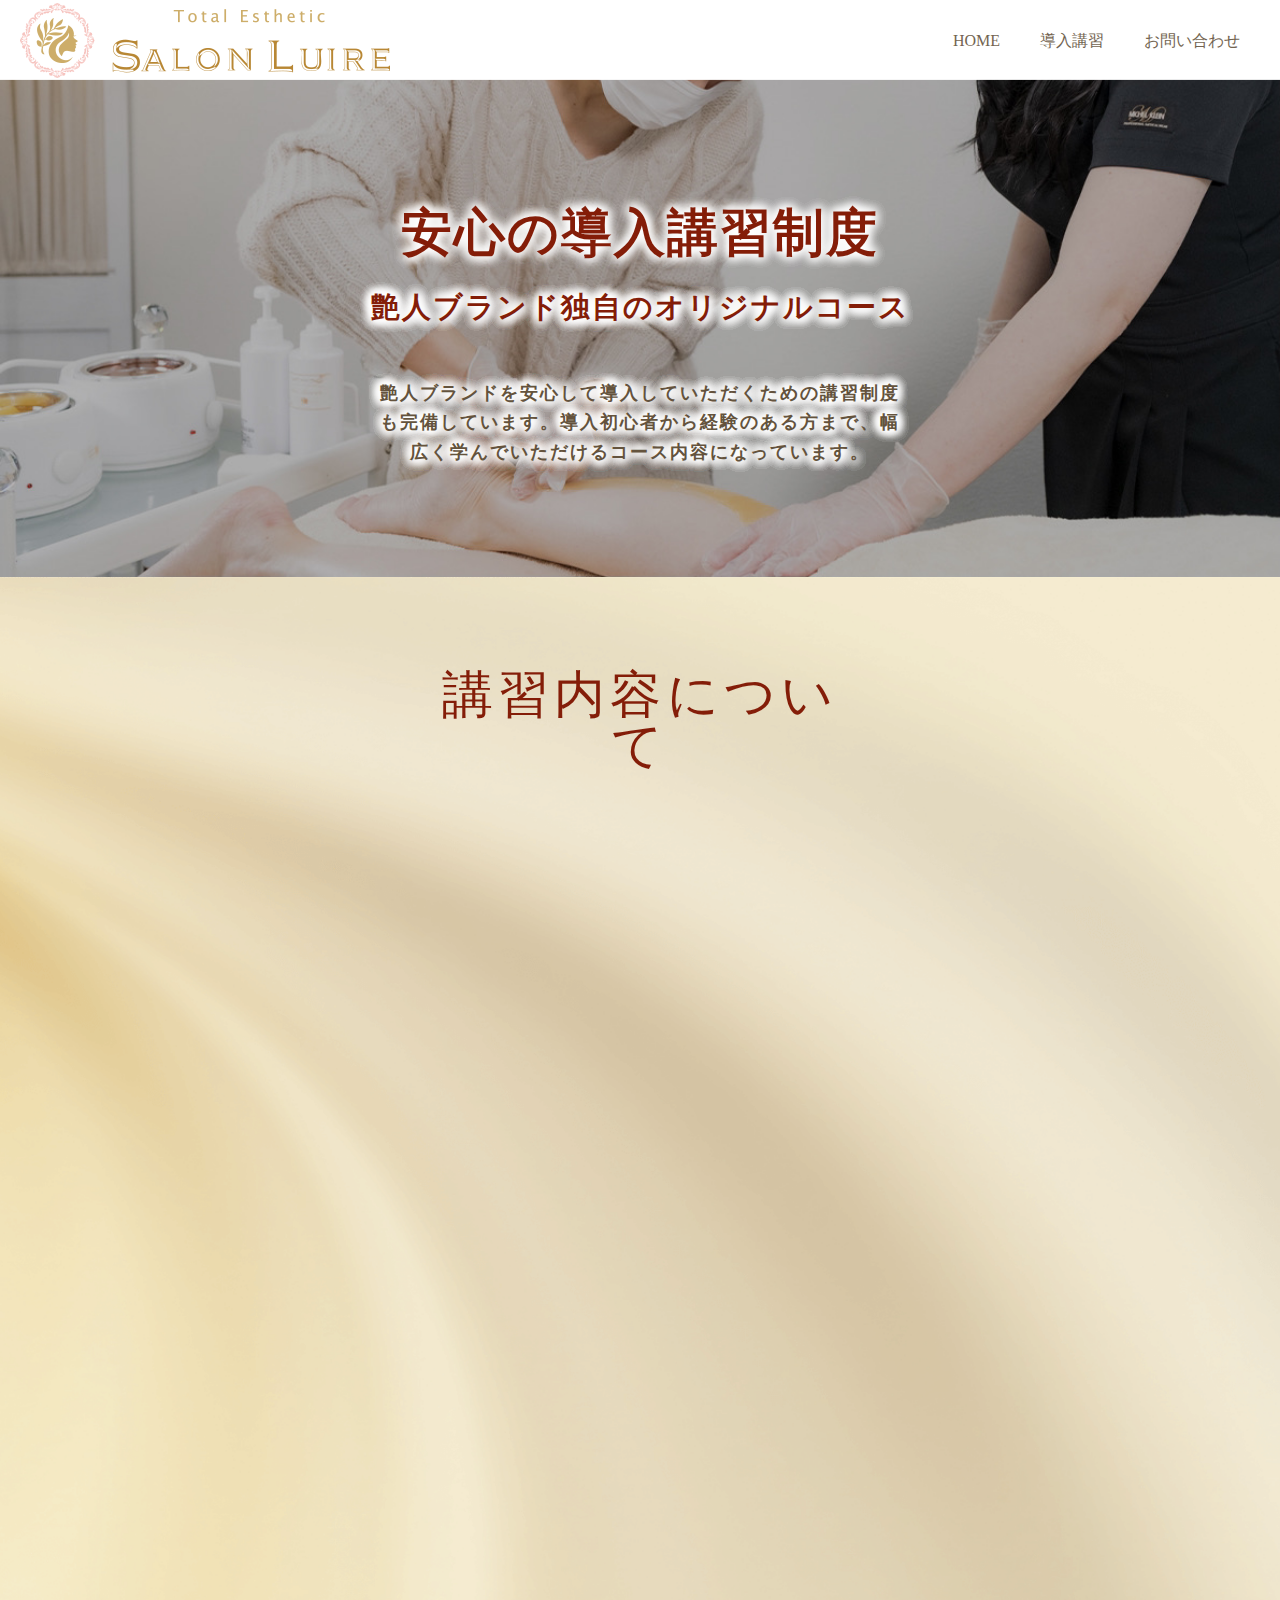
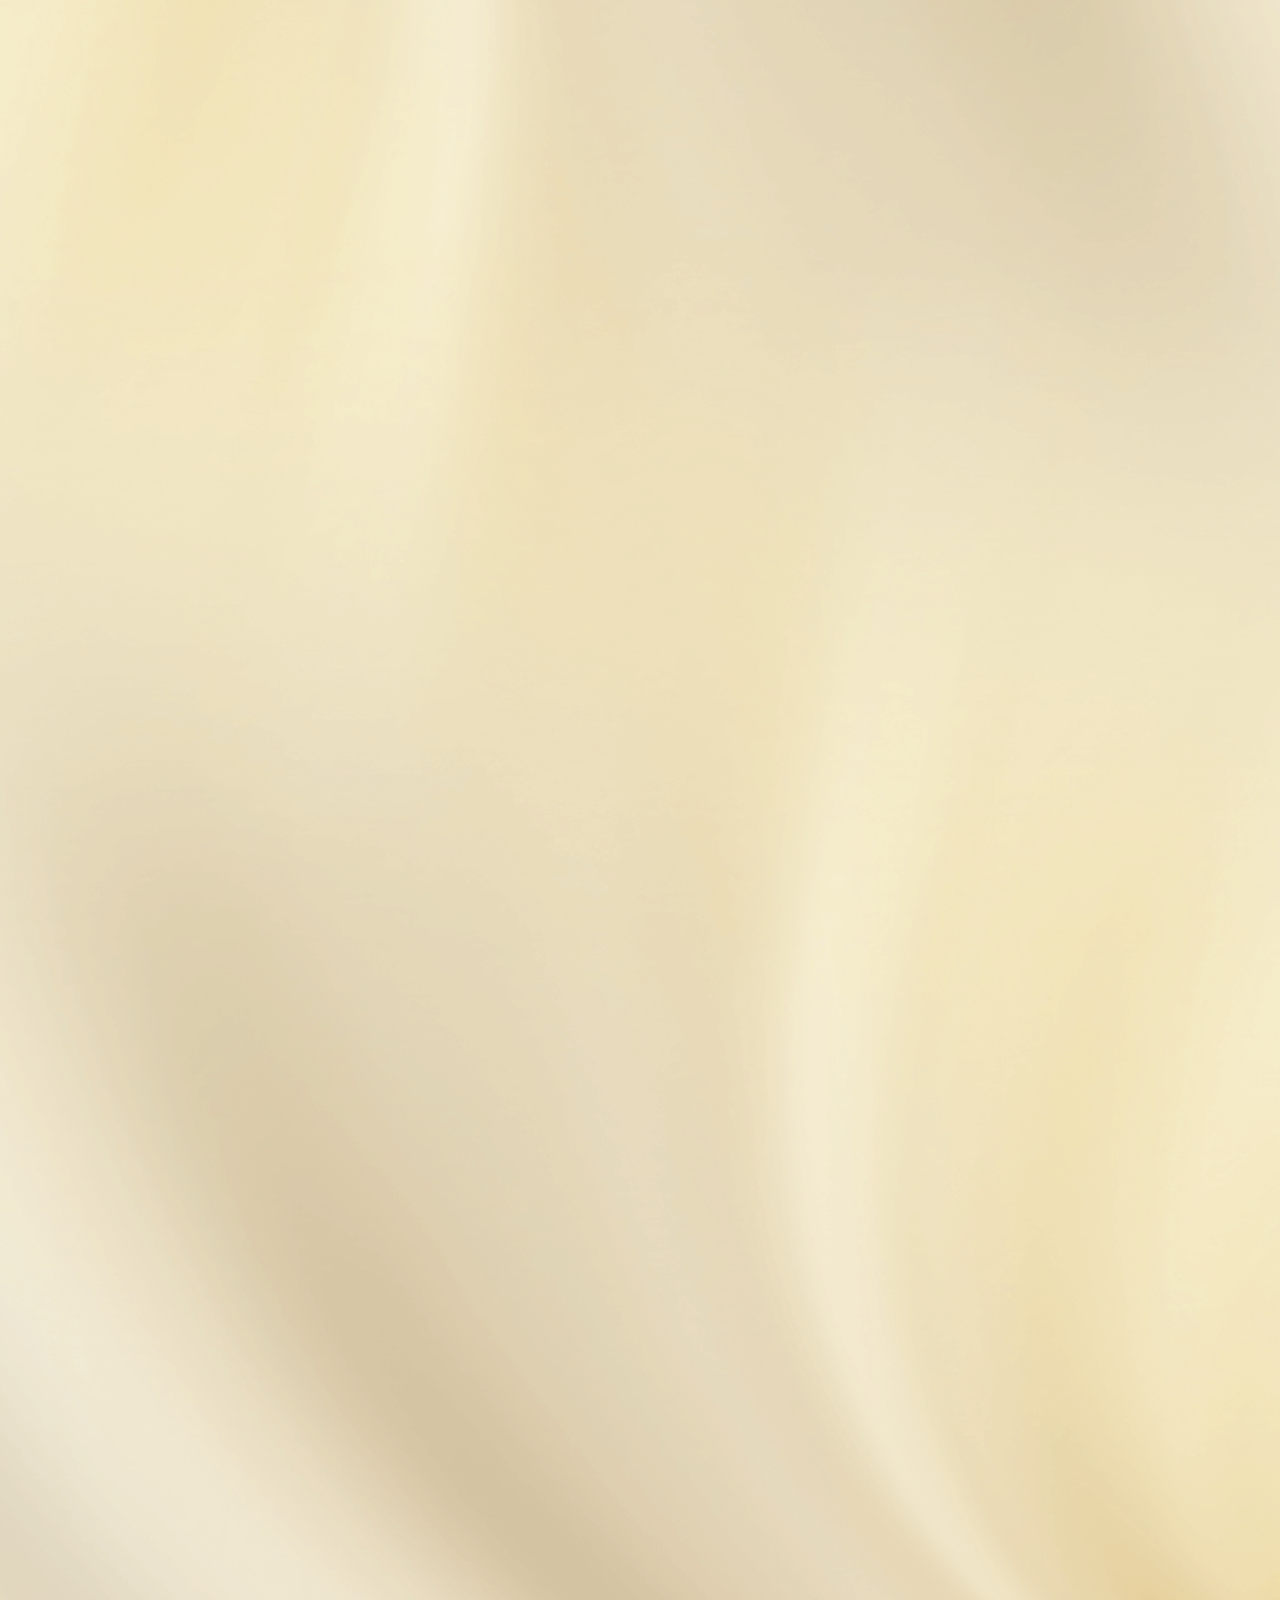
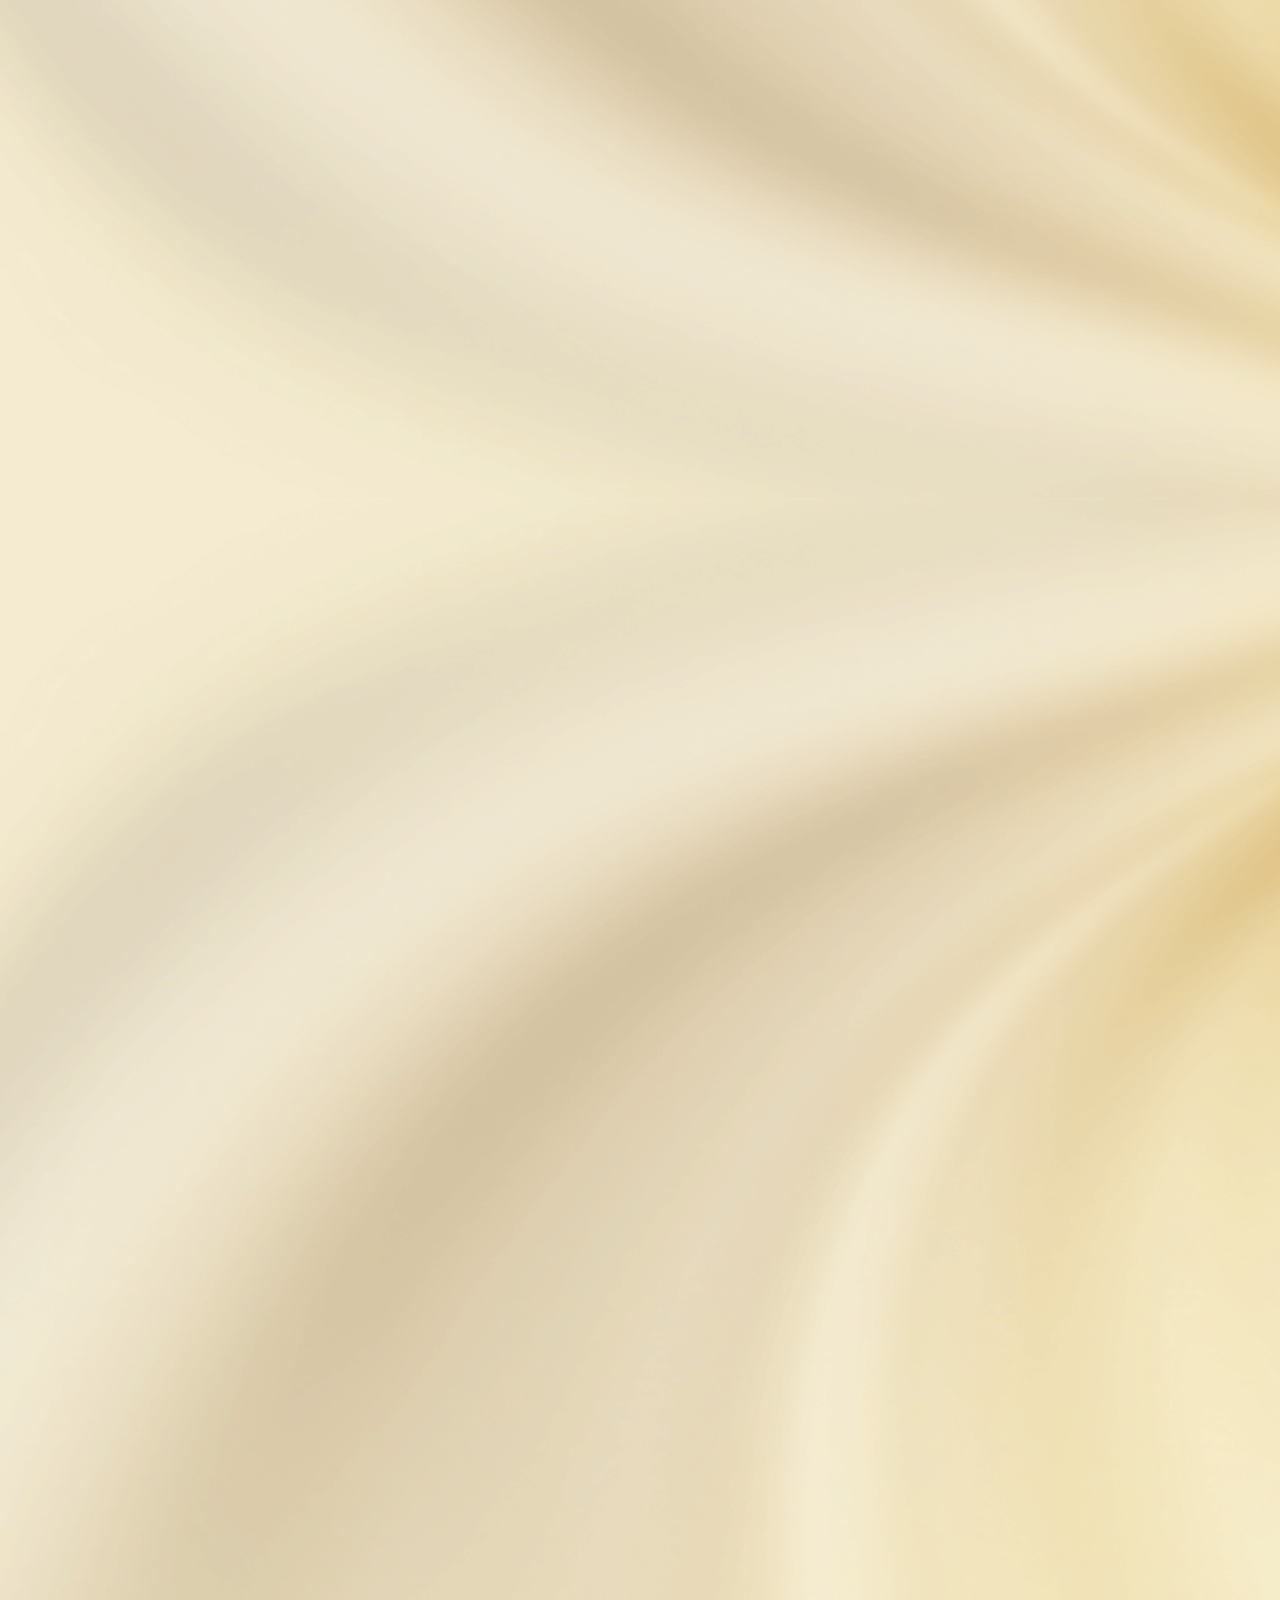
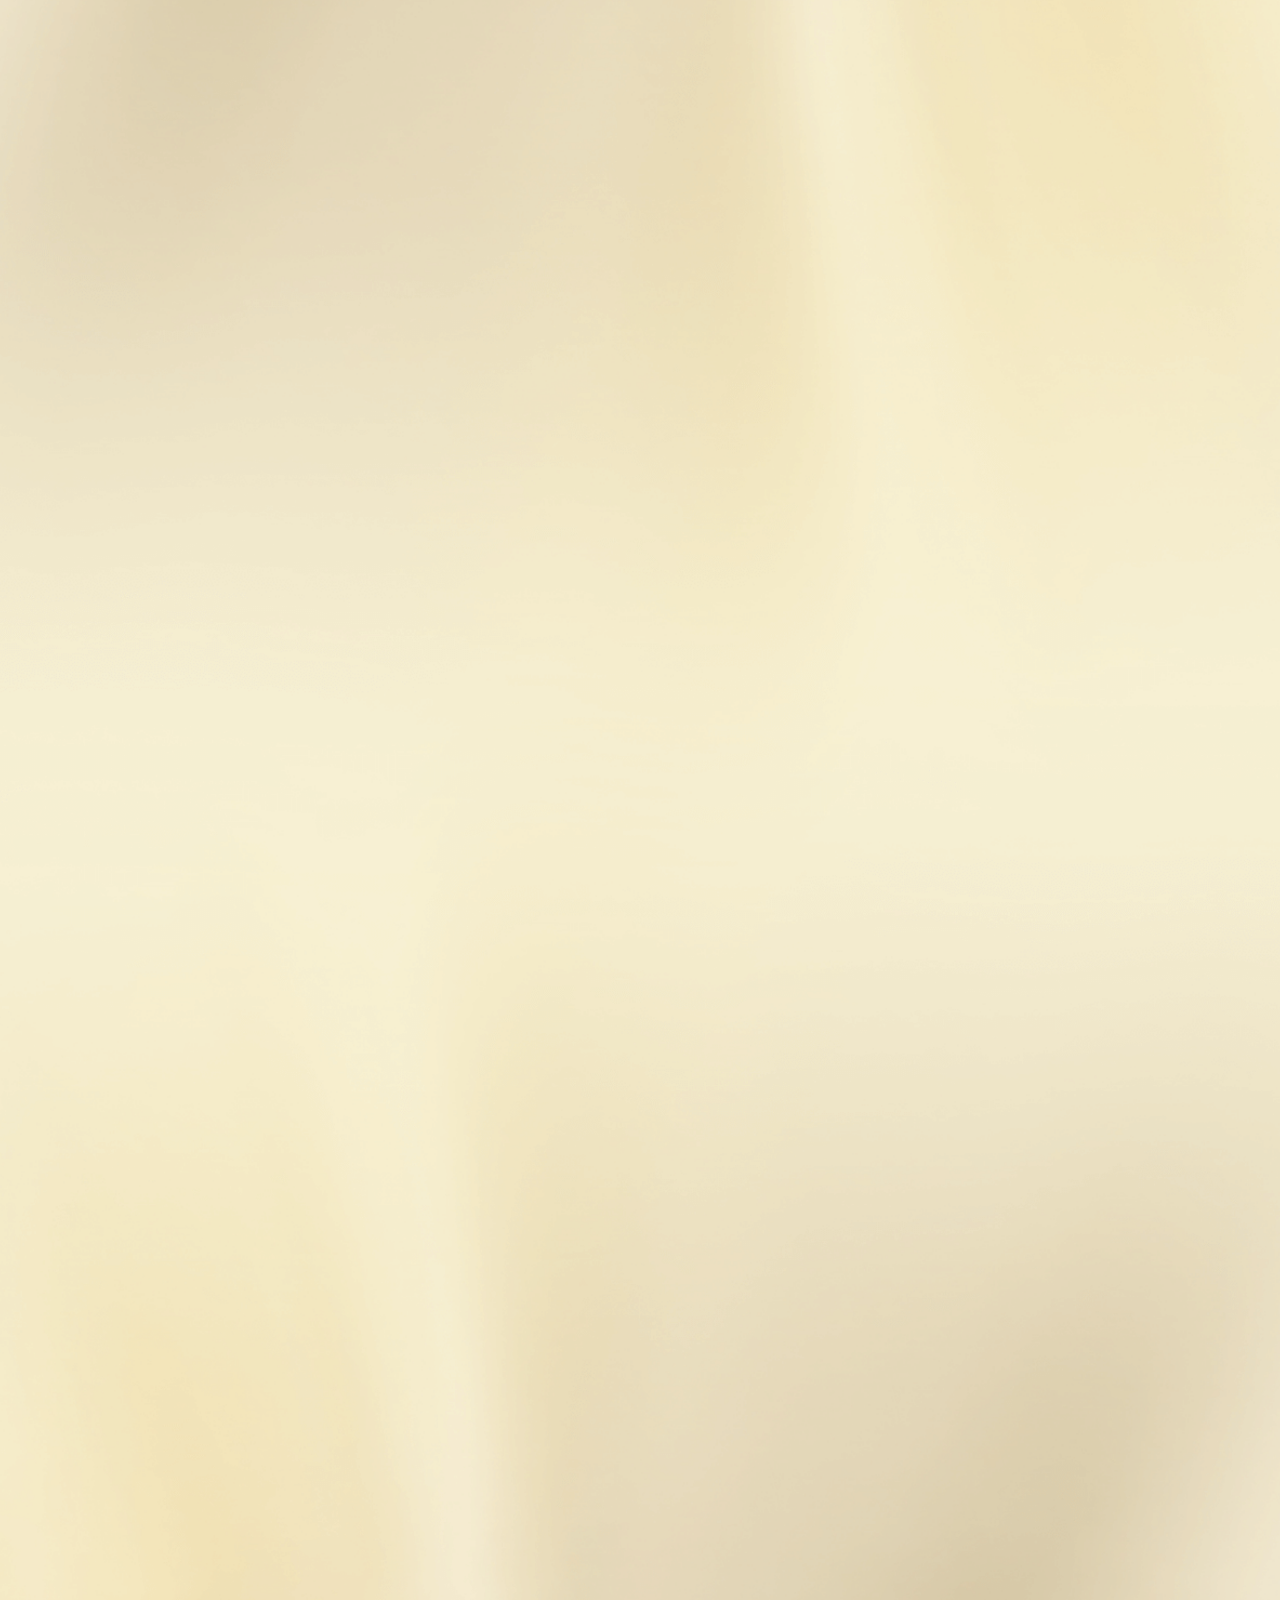
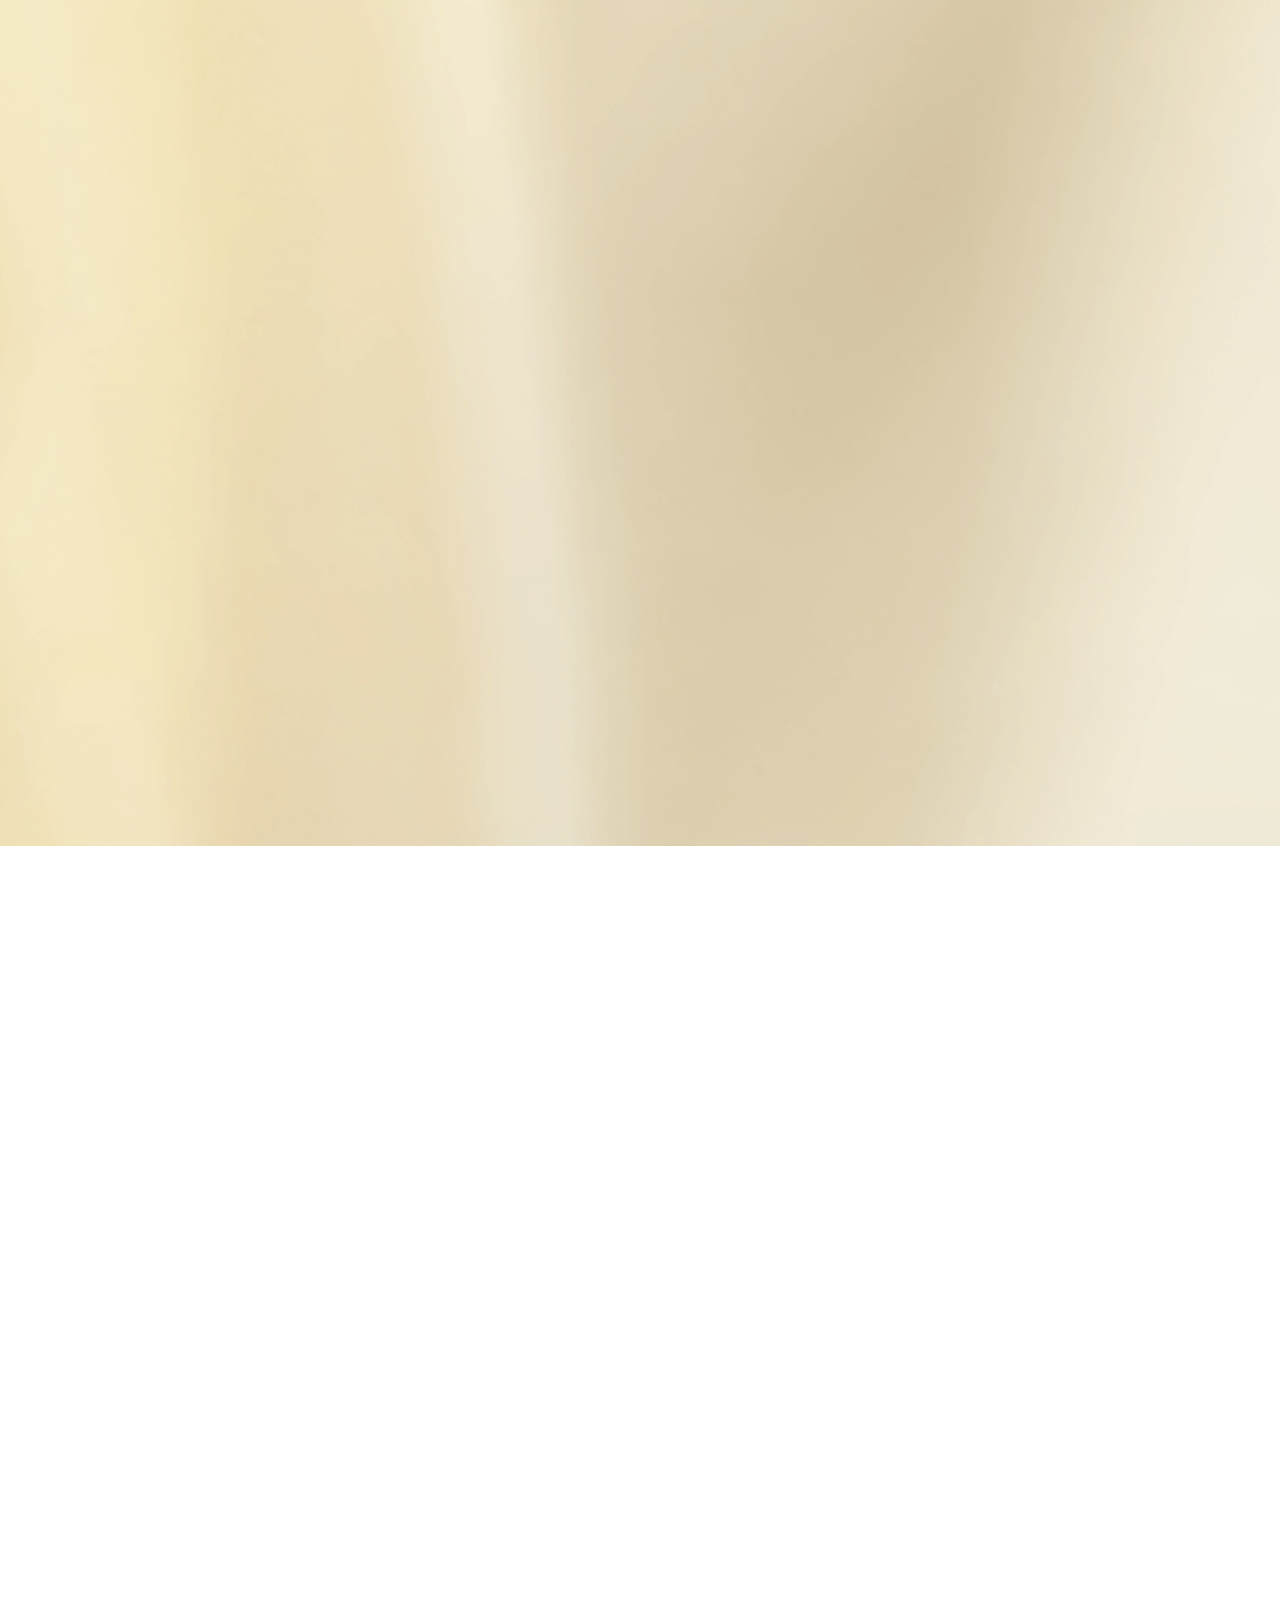
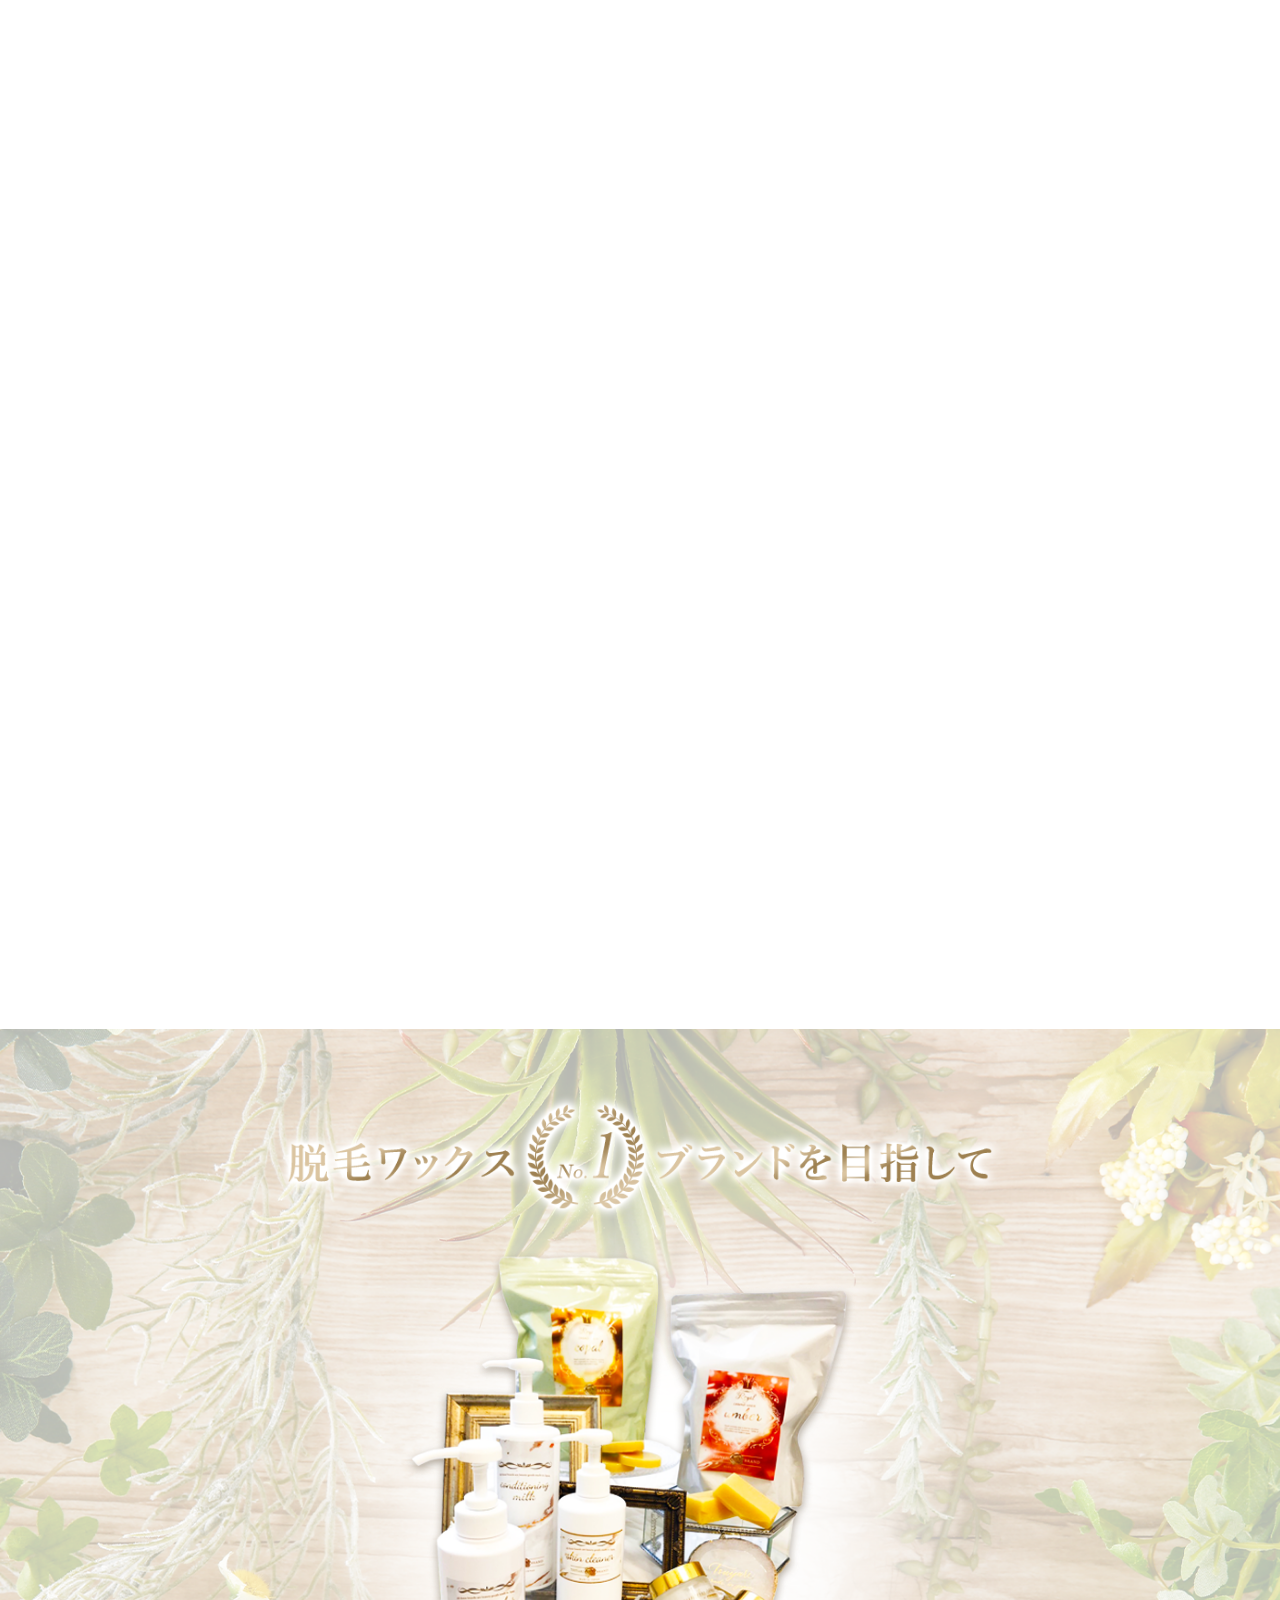
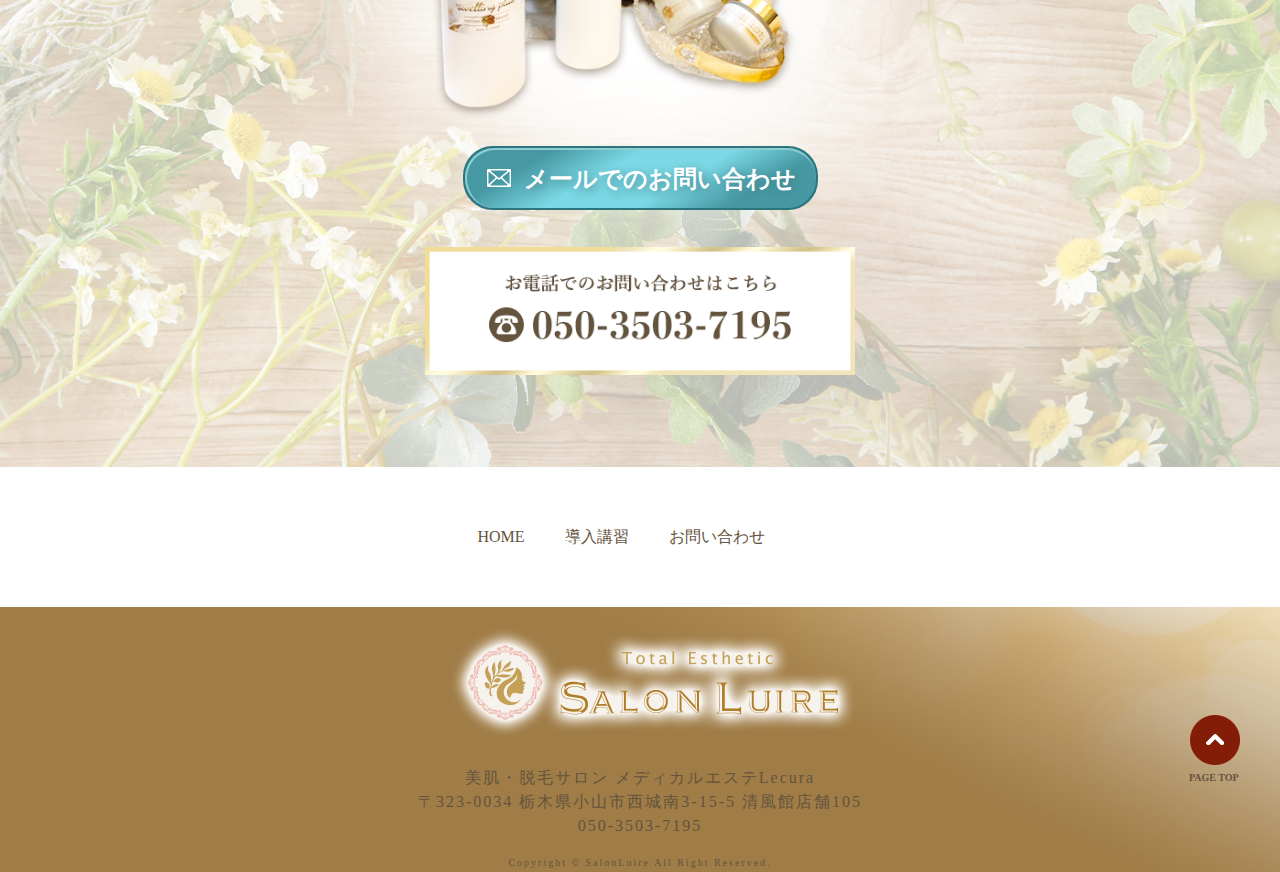
==== kosyu/index.html @ abfe7be3 "patternのsp" ====
<!DOCTYPE html>
<html lang="ja">
<head>
    <meta charset="UTF-8">
    <meta name="viewport" content="width=device-width, initial-scale=1.0">
        <!--PC-->
        <link rel="stylesheet" href="./kosyu_css/kosyu_pc.css" media="screen and (min-width:1290px)">
        <!--タブレット-->
        <link rel="stylesheet" href="./kosyu_css/kosyu_tablet.css" media="screen and (min-width:962px) and (max-width:1289px)">
        <!--(タブレット〜)スマホ-->
        <link rel="stylesheet" href="./kosyu_css/kosyu_sp.css" media="screen and (min-width:320px) and (max-width:961px)">
    <link rel="icon" href="./logo-icon/logo-icon-152×152.ico">
    <link rel="apple-touch-icon" type="image/png" href="./logo-icon/logo-icon-152×152.png">
    <title>国産WAX脱毛商材、艶人の販売代理店店｜Luire</title>
    <meta name="description" content="純国産のWAX脱毛商材、艶人の魅力をお伝えしています。植物由来成分100％でどなたでも安心して使える脱毛商材です。">
    <meta name="keywords" content="艶人,WAX脱毛,脱毛商材,国産脱毛材,Luire,ルイ―ル,栃木県,小山市">
</head>
<body>
<header>
<div class="header-wrapper">
    <div class="header-wrapper__logo">
        <div class="header-wrapper__logo--wrapper">
            <h1 class="logo"><img src="../logo.png" alt="Total Esthetic SALON LUIRE" id="logoImage"></h1>
        </div>
    </div>
    <div class="header-wrapper__nav">
        <ul class="list-header-nav">
            <li><a href="#">HOME</a></li>
            <li><a href="#">導入講習</a></li>
            <li><a href="#">お問い合わせ</a></li>
        </ul>
    </div>
    <!--ハンバーガーメニューの実装がうまくいかなかったので後ほど別の方法で作ります-->
    <div class="header-wrapper__hamburger-menu">
        <button class="menu-trigger" id="hbmn">
            <span></span>
            <span></span>
            <span></span>
        </button>
    </div>
</div>
</header>
<main>
<div class="main-topImage simple-fadeIn show1" id="top" name="top">
    <h2>安心の導入講習制度</h2>
    <h3>艶人ブランド独自のオリジナルコース</h3>
    <div class="main-topImage__textBox">
        <p>艶人ブランドを安心して導入していただくための講習制度</p>
        <p>も完備しています。導入初心者から経験のある方まで、幅</p>
        <p>広く学んでいただけるコース内容になっています。</p>
    </div>
</div>
<div class="main-wrapper">
    <div class="main-wrapper__headline slide-bottom show2">
        <h2 class="headline">講習内容について</h2>
    </div>
    <div class="donyu">
        <div class="title-wrapper slide-bottom show2">
            <div class="leftShape">
                <img src="./kosyu_image/shape-left.png" alt="">
            </div>
            <div class="title-wrapper__text">
                <h2 class="titleText">導入講習</h2>
            </div>
            <div class="rightShape">
                <img src="./kosyu_image/shape-right.png" alt="">
            </div>
        </div>
        <div class="donyu__table1 slide-bottom show2">
            <div class="donyu__table1--caution">
                <p class="caution">※税込み表示価格</p>
            </div>
            <table>
                <tr>
                    <th class="head1"><p>日数・時間</p></th>
                    <th class="head2"><p>詳細</p></th>
                    <th class="head3"><p>料金</p></th>
                </tr>
                <tr>
                    <td class="data1"><p>①導入講習<br>2日間/12時間</p></td>
                    <td class="data2"><p>理論・カウンセリング・商品説明・注意事項<br>ボディー・フェイシャル・ヒゲ・HOT パック<br>ブラジリアン or メンズブラジリアン</p></td>
                    <td class="data3">
                        <div class="donyu-fee-table text1">
                            <div class="donyu-instructors">
                                <p>マンツーマン</p>
                                <p>3人以上</p>
                                <p>10人以上</p>
                            </div>
                            <div class="donyu-fee">
                                <p>¥198,000</p>
                                <p>¥165,000</p>
                                <p>¥110,000</p>
                            </div>
                        </div>
                        <div class="donyu-fee-table text2">
                            <div class="donyu-specifics">
                                <p>マンツーマン<br>¥198,000</p>
                                <p>3人以上<br>¥165,000</p>
                                <p>10人以上<br>¥110,000</p>
                            </div>
                        </div>
                    </td>
                </tr>
            </table>
        </div>
        <div class="pattern slide-bottom show2">
            <h3>ワックス脱毛初心者の方、基礎から理論と技術を学びたい方</h3>
        </div>
        <div class="pattern pattern-sp slide-bottom show2">
            <h3>
                ワックス脱毛初心者の方、<br>
                基礎から理論と技術を学びたい方
            </h3>
        </div>
        <div class="donyu__table2 slide-bottom show2">
            <div class="donyu__table2--first">
                <table>
                    <tr>
                        <th class="head1">導入講習</th>
                    </tr>
                    <tr>
                        <td class="data1">
                            <div class="textGroup">
                                <div class="text1">
                                    <p>講習 2 日間（12時間）</p>
                                </div>
                                <div class="text2">
                                    <p>テキスト、カウンセリング資料、ディプロマ込み<br>
                                        講習教材費込み
                                    </p>
                                </div>
                            </div>
                            <div class="syozai-donyu-set">
                                <img src="./kosyu_image/deploymentalSet.png" alt="商材導入セット（脱毛＋パック）¥57,690（税抜）">
                            </div>
                        </td>
                    </tr>
                </table>
            </div>
            <div class="donyu__table2--second">
                <table>
                    <tr>
                        <th class="head1">内容・特典</th>
                    </tr>
                    <tr>
                        <td class="data1">
                            <div class="textGroup">
                                <ul class="donyu-contentPrivilege">
                                    <li>・ワックス脱毛のメニュー価格、サロンワークへのご提案(部位ごとの施術金額など) サロンワークに必要な資料提供</li>
                                    <li>・販促 POP、画像などの提供</li>
                                    <li>・艶人HPにて認定サロン&取扱サロンとして掲載</li>
                                    <li>・メーカー主催講習割引</li>
                                    <li>・サロンスタッフ様向け講習(有料) </li>
                                    <li>・新商品説明会、各講習会の案内</li>
                                    <li>・各種相談(電話・メール対応)</li>
                                </ul>
                            </div>
                        </td>
                    </tr>
                </table>
            </div>
        </div>
    </div>
    <div class="set">
        <div class="title-wrapper slide-bottom show2">
            <div class="leftShape">
                <img src="./kosyu_image/shape-left.png" alt="">
            </div>
            <div class="title-wrapper__text">
                <h2 class="titleText">セット講習</h2>
            </div>
            <div class="rightShape">
                <img src="./kosyu_image/shape-right.png" alt="">
            </div>
        </div>
        <div class="set__table1 slide-bottom show2">
            <table>
                <tr class="head">
                    <th class="head1">日数・時間</th><th class="head2">詳細</th>
                </tr>
                <tr class="data">
                    <td class="data1">②セット講習<br>各1日/5時間</td>
                    <td class="data2">サロンメニューに必要な技術をセットで学びたい方<br>(全5コース)</td>
                </tr>
            </table>
        </div>
        <div class="pattern slide-bottom show2">
            <h3>サロンに必要な人気な部位を艶人オリジナルで組み合わせた講習</h3>
        </div>
        <div class="pattern pattern-sp slide-bottom show2">
            <h3>
                サロンに必要な人気な部位を<br>
                艶人オリジナルで組み合わせた講習
            </h3>
        </div>
        <div class="set__table2 slide-bottom show2">
            <div class="set__table2--caution">
                <p class="caution">※税込み表示価格</p>
            </div>
            <table>
                <tr class="head">
                    <th class="head1" colspan="2">コース内容</th>
                    <th class="head2">受講料</th>
                    <th class="head3">特典</th>
                </tr>
                <tr class="data">
                    <th class="al-head al-headA">A</th>
                    <td class="data1">
                        <h3>フェイシャルに特化コース</h3>
                        <p>フェイシャル・鼻毛・フェイシャル HOT パック</p>
                    </td>
                    <td class="data2">￥71,500</td>
                    <td class="data3" rowspan="5">
                        <div class="textGroup">
                            <ul>
                                <li>・本部、販売店主催フォロー<br>
                                    講習参加(有料・受講部位のみ)</li>
                                <li>　</li>
                                <li>・認定&取扱サロン登録</li>
                            </ul>
                        </div>
                        <div class="privilege">
                            <img src="./kosyu_image/privilege-set.png" alt="テキストとディプロマは有料、教材費は¥15,000もしくは購入商材使用">
                        </div>
                    </td>
                </tr>
                <tr class="data">
                    <th class="al-head al-headB">B</th>
                    <td class="data1">
                        <h3>𫝶ったまま施術できるコース</h3>
                        <p>鼻毛・うなじ・眉毛・指毛・手の甲・耳毛</p>
                    </td>
                    <td class="data2">￥60,500</td>
                </tr>
                <tr class="data">
                    <th class="al-head al-headC">C</th>
                    <td class="data1">
                        <h3>メンズに特化コース</h3>
                        <p>ヒゲ・鼻毛・フェイシャル HOT パック</p>
                    </td>
                    <td class="data2">￥71,500</td>
                </tr>
                <tr class="data">
                    <th class="al-head al-headD">D</th>
                    <td class="data1">
                        <h3>ブライダル向けコース</h3>
                        <p>デコルテ・背中・うなじ・バスト HOT パック</p>
                    </td>
                    <td class="data2">￥77,000</td>
                </tr>
                <tr class="data">
                    <th class="al-head al-headE">E</th>
                    <td class="data1 data1-last">
                        <h3>デリケートゾーンに特化コース</h3>
                        <p>レディース VIO・メンズ VIO・VIOHOT パック</p>
                    </td>
                    <td class="data2 data2-last">￥104,500</td>
                </tr>
            </table>
        </div>
    </div>
    <div class="byPart">
        <div class="title-wrapper slide-bottom show2">
            <div class="leftShape">
                <img src="./kosyu_image/shape-left.png" alt="">
            </div>
            <div class="title-wrapper__text">
                <h2 class="titleText">パーツ別講習</h2>
            </div>
            <div class="rightShape">
                <img src="./kosyu_image/shape-right.png" alt="">
            </div>
        </div>
        <div class="byPart__table1 slide-bottom show2">
            <div class="byPart__caution">
                <p class="caution">※税込み表示価格</p>
            </div>
            <table>
                <tr class="head">
                    <th class="head1">日数・時間</th>
                    <th class="head2">詳細</th>
                    <th class="head3">料金</th>
                </tr>
                <tr class="data">
                    <td class="data1">③パーツ別講習<br>1コース/5時間</td>
                    <td class="data2">部位ごとの専門技術を習得<br>(全6コース)</td>
                    <td class="data3">各 ¥55,000</td>
                </tr>
            </table>
        </div>
        <div class="pattern slide-bottom show2">
            <h3>サロンメニューに必要な技術をパーツ別に学べる講習</h3>
        </div>
        <div class="pattern pattern-sp slide-bottom show2">
            <h3>
                サロンメニューに必要な技術を<br>
                パーツ別に学べる講習
            </h3>
        </div>
        <div class="byPart__table2 slide-bottom show2">
            <div class="byPart__table2--caution">
                <p class="caution">※税込み表示価格</p>
            </div>
            <table>
                <tr class="head">
                    <th class="head1" colspan="2">コース内容</th>
                    <th class="head2">受講料</th>
                    <th class="head3">特典</th>
                </tr>
                <tr class="data">
                    <th class="al-head al-headA">A</th>
                    <td class="data1">
                        <h3>ボディー(脚・腕・うなじ・脇)</h3>
                    </td>
                    <td class="data2" rowspan="6">各 ¥55,000<br>(5時間)</td>
                    <td class="data3" rowspan="6">
                        <div class="textGroup">
                            <ul>
                                <li>・本部、販売店主催フォロー<br>
                                    講習参加(有料・受講部位のみ)</li>
                                <li>　</li>
                                <li>・認定&取扱サロン登録</li>
                            </ul>
                        </div>
                        <div class="privilege">
                            <img src="./kosyu_image/privilege-set.png" alt="テキストとディプロマは有料、教材費は¥15,000もしくは購入商材使用">
                        </div>
                    </td>
                </tr>
                <tr class="data">
                    <th class="al-head al-headB">B</th>
                    <td class="data1">
                        <h3>フェイシャル(女性フェイシャル、鼻毛)</h3>
                    </td>
                </tr>
                <tr class="data">
                    <th class="al-head al-headC">C</th>
                    <td class="data1">
                        <h3>ヒゲ(男性ヒゲ・鼻毛)</h3>
                    </td>
                </tr>
                <tr class="data">
                    <th class="al-head al-headD">D</th>
                    <td class="data1">
                        <h3>ブラジリアン(女性 VIO)</h3>
                    </td>
                </tr>
                <tr class="data">
                    <th class="al-head al-headE">E</th>
                    <td class="data1">
                        <h3>メンズブラジリアン(男性 VIO)</h3>
                    </td>
                </tr>
                <tr class="data">
                    <th class="al-head al-headF">F</th>
                    <td class="data1 data1-last">
                        <h3>HOT パック(フェイシャル・かかと・VIO・バスト)</h3>
                    </td>
                </tr>
            </table>
        </div>
    </div>
    <div class="switchCompany">
        <div class="title-wrapper slide-bottom show2">
            <div class="leftShape">
                <img src="./kosyu_image/shape-left.png" alt="">
            </div>
            <div class="title-wrapper__text">
                <h2 class="titleText">他社切り替え講習</h2>
            </div>
            <div class="rightShape">
                <img src="./kosyu_image/shape-right.png" alt="">
            </div>
        </div>
        <div class="switchCompany__table1 slide-bottom show2">
            <div class="switchCompany__table1--caution">
                <p class="caution">※税込み表示価格</p>
            </div>
            <table>
                <tr class="head">
                    <th class="head1">日数・時間</th>
                    <th class="head2">詳細</th>
                    <th class="head3">料金</th>
                </tr>
                <tr class="data">
                    <td class="data1">④他社切り替え講習<br>1日 /5時間</td>
                    <td class="data2">
                        他社講習取得済みのサロン様からで<br>
                        艶人の商材を導入したい方<br>
                        　<br>
                        他社で講習を受けられた部位のみを施術する場合、<br>
                        講習なしでも艶人の商材を導入いただけます。<br>
                        （講習なしの場合、特典やテキスト資料、<br>
                        ディプロマ発行はございません）
                    </td>
                    <td class="data3">各 ¥55,000</td>
                </tr>
            </table>
        </div>
        <div class="pattern slide-bottom show2">
            <h3>他社講習取得済の方で艶人の技術の基本、商材について学べる講習</h3>
        </div>
        <div class="pattern pattern-sp slide-bottom show2">
            <h3>
                他社講習取得済の方で艶人の技術の基本、<br>
                商材について学べる講習
            </h3>
        </div>
        <div class="switchCompany__table2 slide-bottom show2">
            <div class="switchCompany__table2--caution">
                <p class="caution">※税込み表示価格</p>
            </div>
            <table>
                <tr class="head">
                    <th class="head1">コース内容</th>
                    <th class="head2">受講料</th>
                    <th class="head3">特典</th>
                </tr>
                <tr class="data">
                    <td class="data1">
                        商品説明・基本技術(他社で講習済み部位のみ) <br>
                        【条件】<br>
                        他社ディプロマ提示 or <br>
                        HPやホットペッパー等メニューが確認できるもの
                    </td>
                    <td class="data2">¥55,000(5時間)</td>
                    <td class="data3">
                        <ul>
                            <li>・本部、販売店主催フォロー<br>講習参加(有料・受講部位のみ)</li>
                            <li>　</li>
                            <li>・認定&取扱サロン登録</li>
                        </ul>
                        <div class="privilege">
                            <img src="./kosyu_image/privilege-switchCompany.png" alt="テキストとディプロマは有料、教材費は¥15,000もしくは購入商材使用">
                        </div>
                    </td>
                </tr>
            </table>
        </div>
    </div>
    <div class="initialDeployment slide-bottom show2">
        <div class="title-wrapper">
            <div class="leftShape">
                <img src="./kosyu_image/shape-left.png" alt="">
            </div>
            <div class="title-wrapper__text">
                <h2 class="titleText">初回限定導入セット</h2>
            </div>
            <div class="rightShape">
                <img src="./kosyu_image/shape-right.png" alt="">
            </div>
        </div>
        <div class="pattern slide-bottom show2">
            <h3>初回の講習受講時限定のお得なセット商材です。</h3>
        </div>
        <div class="pattern pattern-sp slide-bottom show2">
            <h3>
                初回の講習受講時限定の<br>
                お得なセット商材です。
            </h3>
        </div>
        <div class="initialDeployment__table1 slide-bottom show2">
            <div class="initialDeployment__table1--A">
                <table>
                    <tr class="head">
                        <th class="head1"><span>A.</span>脱毛 ＋ パック</th>
                    </tr>
                    <tr class="data">
                        <td class="data1">
                            <p>
                                【WAX】Copal、Umber<br>
                                【ローション類】スキンクリーナー、スウェリングプラス<br>
                                　　　　コンディショニングミルク、ホワイティーセラム<br>
                                　　　　レスキューム、パールエッセンス<br>
                                【備品】カラー、スパチュラ大・中・小・ノーズ<br>
                            </p>
                            <div class="limitedPrice">
                                <div class="limitedPrice__text">
                                    <h3 class="price">61,730円</h3>
                                    <h3 class="text">限定価格</h3>
                                </div>
                                <div class="limitedPrice__price">
                                    <h2>57,690円</h2>
                                </div>
                            </div>
                        </td>
                    </tr>
                </table>
            </div>
            <div class="initialDeployment__table1--B">
                <table>
                    <tr class="head">
                        <th class="head1"><span>B.</span>WAX脱毛</th>
                    </tr>
                    <tr class="data">
                        <td class="data1">
                            <p>
                                【WAX】Copal、Umber<br>
                                【ローション類】スキンクリーナー、スウェリングプラス<br>
                                　　　　コンディショニングミルク、ホワイティーセラム<br>
                                　　　　レスキューム<br>
                                【備品】カラー、スパチュラ大・中・小・ノーズ<br>
                            </p>
                            <div class="limitedPrice">
                                <div class="limitedPrice__text">
                                    <h3 class="price">53,930円</h3>
                                    <h3 class="text">限定価格</h3>
                                </div>
                                <div class="limitedPrice__price">
                                    <h2>49,890円</h2>
                                </div>
                            </div>
                        </td>
                    </tr>
                </table>
            </div>
            <div class="initialDeployment__table1--C">
                <div class="C-caution">
                    <p class="caution">※いずれも税込み表示価格</p>
                </div>
                <table>
                    <tr class="head">
                        <th class="head1"><span>C.</span>WAXパック</th>
                    </tr>
                    <tr class="data">
                        <td class="data1">
                            <p>
                                【WAX】Copal or Umber<br>
                                【ローション類】パールエッセンス、ホワイティーセラム<br>
                                【備品】スパチュラ大<br>
                            </p>
                            <div class="limitedPrice">
                                <div class="limitedPrice__text">
                                    <h3 class="price">20,840円</h3>
                                    <h3 class="text">限定価格</h3>
                                </div>
                                <div class="limitedPrice__price">
                                    <h2>19,990円</h2>
                                </div>
                            </div>
                        </td>
                    </tr>
                </table>
            </div>
            <div class="initialDeployment__table1--caution">
                <p class="caution">※いずれも税込み表示価格</p>
            </div>
        </div>
    </div>
    <div class="staffTec">
        <div class="title-wrapper slide-bottom show2">
            <div class="leftShape">
                <img src="./kosyu_image/shape-left.png" alt="">
            </div>
            <div class="title-wrapper__text">
                <h2 class="titleText">サロンスタッフ技術講習</h2>
            </div>
            <div class="rightShape">
                <img src="./kosyu_image/shape-right.png" alt="">
            </div>
        </div>
        <div class="staffTec__table1 slide-bottom show2">
            <div class="staffTec__table1--caution">
                <p class="caution">※税込み表示価格</p>
            </div>
            <table>
                <tr class="head">
                    <th class="head1">日数・時間</th>
                    <th class="head2">詳細</th>
                    <th class="head3">料金</th>
                </tr>
                <tr class="data">
                    <td class="data1">⑤サロンスタッフ講習<br>1日/5時間(4名まで)</td>
                    <td class="data2">導入サロンさんの店舗へ講師が出張し<br>スタッフさんに直接技術指導</td>
                    <td class="data3">各 ¥55,000</td>
                </tr>
            </table>
        </div>
        <div class="pattern slide-bottom show2">
            <h3>導入サロンスタッフへ艶人専属講師による技術、商品販売などの直接指導</h3>
        </div>
        <div class="pattern pattern-sp slide-bottom show2">
            <h3>
                導入サロンスタッフへ艶人専属講師による<br>
                技術、商品販売などの直接指導
            </h3>
        </div>
        <div class="staffTec__table2 slide-bottom show2">
            <div class="staffTec__table2--caution">
                <p class="caution">※税込み表示価格</p>
            </div>
            <table>
                <tr class="head">
                    <th class="head1">コース内容</th>
                    <th class="head2">受講料</th>
                    <th class="head3">特典</th>
                </tr>
                <tr class="data">
                    <td class="data1">
                        <ul>
                            <li>・艶人商品説明</li>
                            <li>・商品販売へのアドバイス</li>
                            <li>・技術内容は応相談(受講部位のみ)</li>
                        </ul>
                    </td>
                    <td class="data2">スタッフ4名まで受講可<br>¥55,000(5時間)</td>
                    <td class="data3">
                        <div class="privilege">
                            <img src="./kosyu_image/privilege-staffTec.png" alt="テキストとディプロマは有料、教材費は¥15,000もしくは購入商材使用">
                        </div>
                    </td>
                </tr>
            </table>
        </div>
    </div>
</div>
<div class="main-wrapper2">
    <div class="main-wrapper2__headline slide-bottom show2">
        <h2 class="headline">お申し込み〜受講までの流れ</h2>
    </div>
    <div class="ApplicationFlowBox slide-right show2">
        <div class="ApplicationFlowBox__titleBox">
            <div class="ApplicationFlowBox__titleBox--number">
                <h2>1</h2>
            </div>
            <div class="ApplicationFlowBox__titleBox--text">
                <h2>受講のお申込み</h2>
            </div>
        </div>
        <div class="ApplicationFlowBox__text-first">
            <p class="text">
                お問い合わせフォームもしくはお電話でお申し込みください。<br>
                受講申込書を送らせていただきます。
            </p>
            <div class="TelEmail">
                <img src="./kosyu_image/TelEmal.png" alt="TEL:050-3503-7195　E-mail:info@tsuyari.luire.salon">
            </div>
        </div>
        <div class="triangle"></div>
    </div>
    <div class="ApplicationFlowBox slide-right show2">
        <div class="ApplicationFlowBox__titleBox">
            <div class="ApplicationFlowBox__titleBox--number">
                <h2>2</h2>
            </div>
            <div class="ApplicationFlowBox__titleBox--text">
                <h2>申し込み完了</h2>
            </div>
        </div>
        <div class="ApplicationFlowBox__text">
            <p class="text">
                受講申込書をご記入いただき、<br>
                事務局にメールもしくはFAXで送り付けください。
            </p>
        </div>
        <div class="triangle"></div>
    </div>
    <div class="ApplicationFlowBox slide-right show2">
        <div class="ApplicationFlowBox__titleBox">
            <div class="ApplicationFlowBox__titleBox--number">
                <h2>3</h2>
            </div>
            <div class="ApplicationFlowBox__titleBox--text">
                <h2>受講日の調整のご連絡</h2>
            </div>
        </div>
        <div class="ApplicationFlowBox__text">
            <p class="text">
                艶人各種講習をお申し込み後に、担当講師よりご連絡致します。受講者様のご<br>
                都合に合わせて受講日を決定させていただきます。
            </p>
        </div>
        <div class="triangle"></div>
    </div>
    <div class="ApplicationFlowBox slide-right show2">
        <div class="ApplicationFlowBox__titleBox">
            <div class="ApplicationFlowBox__titleBox--number">
                <h2>4</h2>
            </div>
            <div class="ApplicationFlowBox__titleBox--text">
                <h2>受講料お振込み</h2>
            </div>
        </div>
        <div class="ApplicationFlowBox__text">
            <p class="text">
                事務局に受講料をお振り込みください。
            </p>
        </div>
        <div class="triangle"></div>
    </div>
    <div class="ApplicationFlowBox slide-right show2">
        <div class="ApplicationFlowBox__titleBox">
            <div class="ApplicationFlowBox__titleBox--number">
                <h2>5</h2>
            </div>
            <div class="ApplicationFlowBox__titleBox--text">
                <h2>講習終了後、アンケートへのご記入</h2>
            </div>
        </div>
        <div class="ApplicationFlowBox__text">
            <p class="text">
                お申し込みの講習を受講していただきます。
            </p>
        </div>
        <div class="triangle"></div>
    </div>
    <div class="ApplicationFlowBox slide-right show2">
        <div class="ApplicationFlowBox__titleBox-last">
            <div class="ApplicationFlowBox__titleBox-last--number-red">
                <h2>6</h2>
            </div>
            <div class="ApplicationFlowBox__titleBox-last--text">
                <h2>修了証の授与</h2>
            </div>
        </div>
        <div class="ApplicationFlowBox__text-last">
            <p class="text">
                講習受講後に担当講師より事務局に申請。申請確認後、受講者様へ修了証を送<br>
                付いたします。
            </p>
        </div>
    </div>
</div>
<div class="footImage">
    <div class="footImage__title">
        <img src="./kosyu_image/footImage/footImage-title.png" alt="脱毛ワックスNo.1ブランドを目指して">
    </div>
    <div class="footImage__merchandises">
        <img src="./kosyu_image/footImage/merchandisesImage.png" alt="商品のイメージ">
    </div>
    <div class="footImage__contactToMail">
        <a class="footImage__contactToMail--btn" href="#">
            <span><img class="mailBox" src="./kosyu_image/footImage/mailBox.png" alt="メール"></span>
            メールでのお問い合わせ
        </a>
    </div>
    <div class="fundColor"></div>
    <div class="footImage__contactToPhone">
        <img src="./kosyu_image/footImage/contactToPhone.png" alt="お電話でのお問い合わせはこちら 050-3503-7195">
    </div>
</div>
</main>
<footer>
<div class="footer-wrapper1">
    <div class="footer-wrapper1--nav">
        <ul class="list-header-nav">
            <li><a href="#">HOME</a></li>
            <li><a href="#">導入講習</a></li>
            <li><a href="#" class="last">お問い合わせ</a></li>
        </ul>
    </div>
</div>
<div class="footer-wrapper2">
    <div class="pageTop">
        <a href="#top"><img src="./kosyu_image/pageTop.png" alt=""></a>
        <div class="pageTop__text">
            <p>PAGE TOP</p>
        </div>
    </div>
    <div class="footer-wrapper2__logo">
        <h1 class="logo"><img src="../logo-foot.png" alt="Total Esthetic Salon Luire"></h1>
    </div>
    <div class="footer-wrapper2__address">
        <p>美肌・脱毛サロン メディカルエステLecura</p>
        <p>〒323-0034 栃木県小山市西城南3-15-5 清風館店舗105</p>
        <p>050-3503-7195</p>
    </div>
    <div class="footer-wrapper2__copyright">
        <p>Copyright © SalonLuire All Right Reserved.</p>
    </div>
</div>
<nav class="hamburgermenu">
    <ul class="nav">
        <li class="menuText"><h2>MENU</h2></li>
        <li><a href="#">HOME</a></li>
        <li><a href="#">導入講習</a></li>
        <li><a href="#" class="last">お問い合わせ</a></li>
    </ul>
</nav>
</footer>
<!--jQuery(3.5.1)の読み込み-->
<script src="../jQuery/jquery-3.5.1.min.js"></script>
<script type="text/javascript" src="../jQuery/kosyu_fadeIn.js"></script>
<script>
    /*アンカーリンクのアニメーション*/
    $(function () {
            $('a[href^="#"]').click(function () {
                var time = 500;
                var href = $(this).attr("href");
                var target = $(href == "#" || href == "" ? 'html' : href);
                var position = target.offset().top;
                $("html,body").animate({ scrollTop: position }, time, "swing");
                return false;
            });
        });
</script>
</body>
</html>
---- kosyu/kosyu_css/kosyu_pc.css ----
@charset "UTF-8";
/*
*  html5resetcss
*/
html, body, div, span, object, iframe, h1, h2, h3, h4, h5, h6, p, blockquote, pre, abbr, address, cite, code, del, dfn, em, img, ins, kbd, q, samp, small, strong, sub, sup, var, b, i, dl, dt, dd, ol, ul, li, fieldset, form, label, legend, table, caption, tbody, tfoot, thead, tr, th, td, article, aside, canvas, details, figcaption, figure, footer, header, hgroup, menu, nav, section, summary, time, mark, audio, video {
  margin: 0;
  padding: 0;
  border: 0;
  outline: 0;
  font-size: 100%;
  vertical-align: baseline;
  background: transparent;
}

body {
  line-height: 1;
}

article, aside, details, figcaption, figure, footer, header, hgroup, menu, nav, section {
  display: block;
}

nav ul {
  list-style: none;
}

blockquote, q {
  quotes: none;
}

blockquote:before, blockquote:after, q:before, q:after {
  content: none;
}

a {
  margin: 0;
  padding: 0;
  font-size: 100%;
  vertical-align: baseline;
  background: transparent;
}

ins {
  background-color: #ff9;
  color: #000;
  text-decoration: none;
}

mark {
  background-color: #ff9;
  color: #000;
  font-style: italic;
  font-weight: bold;
}

del {
  text-decoration: line-through;
}

abbr[title], dfn[title] {
  border-bottom: 1px dotted;
  cursor: help;
}

table {
  border-collapse: collapse;
  border-spacing: 0;
}

hr {
  display: block;
  height: 1px;
  border: 0;
  border-top: 1px solid #ccc;
  margin: 1em 0;
  padding: 0;
}

input, select {
  vertical-align: middle;
}

/*メイン*/
body {
  font-family: "游ゴシック体", YuGothic, "游ゴシック Medium", "Yu Gothic Medium", "游ゴシック", "Yu Gothic", sans-serif;
  width: 100%;
  letter-spacing: 2px;
}

.header-wrapper {
  width: 100%;
  height: 80px;
  background: #fff;
  opacity: 0.9;
  position: fixed;
  z-index: 10;
}

.header-wrapper__logo {
  height: 70px;
  margin-top: 3px;
  margin-left: 20px;
  display: inline-block;
}

.header-wrapper__nav {
  float: right;
}

.header-wrapper__nav .list-header-nav {
  list-style: none;
  display: -webkit-box;
  display: -ms-flexbox;
  display: flex;
}

.header-wrapper__nav .list-header-nav a {
  font-family: '游明朝','Yu Mincho',YuMincho,'Hiragino Mincho Pro',serif;
  text-decoration: none;
  font-size: 16px;
  color: #64533d;
  display: block;
  margin-top: 33px;
  margin-right: 40px;
  letter-spacing: normal;
  -webkit-transition: 300ms;
  transition: 300ms;
}

.header-wrapper__nav .list-header-nav a:hover {
  opacity: 0.6;
}

.header-wrapper__hamburger-menu {
  display: none;
}

.main-topImage {
  width: 100vw;
  height: calc(544 / 1400 * 100vw);
  background: url("../kosyu_image/bg_Topimage.png") bottom center/contain no-repeat;
  padding-top: 80px;
}

.main-topImage h2 {
  font-family: '游明朝','Yu Mincho',YuMincho,'Hiragino Mincho Pro',serif;
  font-weight: 600;
  text-align: center;
  padding-top: calc(139 / 1400 * 100vw);
  font-size: 4vw;
  color: #841d08;
  text-shadow: 0 0 12px #fff, 0 0 12px #fff, 0 0 12px #fff, 0 0 12px #fff, 0 0 12px #fff;
}

.main-topImage h3 {
  font-family: '游明朝','Yu Mincho',YuMincho,'Hiragino Mincho Pro',serif;
  font-weight: 600;
  text-align: center;
  margin-top: calc(38 / 1400 * 100vw);
  font-size: 2.29vw;
  color: #841d08;
  text-shadow: 0 0 12px #fff, 0 0 12px #fff, 0 0 12px #fff, 0 0 12px #fff, 0 0 12px #fff, 0 0 12px #fff, 0 0 12px #fff, 0 0 12px #fff, 0 0 12px #fff, 0 0 12px #fff;
}

.main-topImage__textBox {
  margin-top: calc(62 / 1400 * 100vw);
}

.main-topImage__textBox p {
  font-family: '游明朝','Yu Mincho',YuMincho,'Hiragino Mincho Pro',serif;
  font-weight: 600;
  text-align: center;
  font-size: 1.43vw;
  color: #64533d;
  line-height: calc(32 / 1400 * 100vw);
  text-shadow: 0 0 12px #fff, 0 0 12px #fff, 0 0 12px #fff, 0 0 12px #fff, 0 0 12px #fff, 0 0 12px #fff, 0 0 12px #fff, 0 0 12px #fff, 0 0 12px #fff, 0 0 12px #fff, 0 0 12px #fff;
}

/*見出し*/
.headline {
  font-family: '游明朝','Yu Mincho',YuMincho,'Hiragino Mincho Pro',serif;
  font-size: 56px;
  font-weight: 550;
  color: #841d08;
  letter-spacing: 5.5px;
}

.main-wrapper {
  margin-top: -2px;
  background: url("../kosyu_image/backgroundMain.png") center center/cover no-repeat;
  /*共通部分の設計*/
  /*各講習部分の詳細設計*/
  /*導入講習*/
  /*セット講習*/
  /*パーツ別講習*/
  /*他社切り替え講習*/
  /*初回導入セット*/
  /*サロンスタッフ技術講習*/
}

.main-wrapper__headline {
  width: 492.8px;
  margin: 0px auto 72px auto;
  padding-top: 100px;
}

.main-wrapper .title-wrapper {
  margin-left: auto;
  margin-right: auto;
  display: -webkit-box;
  display: -ms-flexbox;
  display: flex;
}

.main-wrapper .title-wrapper .leftShape {
  margin-right: 22px;
  height: 59px;
}

.main-wrapper .title-wrapper__text {
  height: 59px;
  padding-top: 8px;
}

.main-wrapper .title-wrapper__text .titleText {
  font-family: '游明朝','Yu Mincho',YuMincho,'Hiragino Mincho Pro',serif;
  font-size: 46px;
  color: #64533d;
  font-weight: 550;
}

.main-wrapper .title-wrapper .rightShape {
  margin-left: 22px;
  height: 59px;
}

.main-wrapper .caution {
  font-size: 14px;
  color: #64533d;
  letter-spacing: 1.5px;
  text-align: right;
  margin-bottom: 15px;
}

.main-wrapper .pattern {
  margin: 0 auto;
  margin-top: 41px;
  margin-bottom: 42px;
  height: 147px;
  display: -webkit-box;
  display: -ms-flexbox;
  display: flex;
  -ms-flex-line-pack: center;
      align-content: center;
}

.main-wrapper .pattern h3 {
  font-family: '游明朝','Yu Mincho',YuMincho,'Hiragino Mincho Pro',serif;
  font-weight: 600;
  font-size: 20px;
  text-align: center;
  letter-spacing: normal;
  color: #64533d;
  opacity: 0.9;
  line-height: 147px;
  width: 100%;
  white-space: nowrap;
}

.main-wrapper table {
  -webkit-box-sizing: border-box;
          box-sizing: border-box;
}

.main-wrapper table tr {
  -webkit-box-sizing: border-box;
          box-sizing: border-box;
}

.main-wrapper table th {
  color: white;
  font-size: 20px;
  background-color: #f19d19;
  height: 49px;
  -webkit-box-sizing: border-box;
          box-sizing: border-box;
  white-space: nowrap;
}

.main-wrapper table td {
  color: #64533d;
  font-size: 16px;
  text-align: center;
  background-color: #fadfcc;
  line-height: 24px;
  -webkit-box-sizing: border-box;
          box-sizing: border-box;
}

.main-wrapper .donyu {
  width: 100%;
}

.main-wrapper .donyu .title-wrapper {
  width: 300px;
}

.main-wrapper .donyu .pattern {
  width: 724px;
  background: url("../kosyu_image/pattern-donyu.png") top center/contain no-repeat;
}

.main-wrapper .donyu__table1 {
  margin: 0 auto;
  width: 922px;
}

.main-wrapper .donyu__table1 .head1 {
  width: 196px;
  padding: 14px 44px 16px 40px;
}

.main-wrapper .donyu__table1 .head2 {
  width: 433px;
  padding: 15px 193px 15px 196px;
}

.main-wrapper .donyu__table1 .head3 {
  width: 291px;
  padding: 15px 122px 16px 125px;
}

.main-wrapper .donyu__table1 .data1 {
  padding-top: 40px;
  padding-bottom: 63px;
}

.main-wrapper .donyu__table1 .data2 {
  padding-top: 40px;
}

.main-wrapper .donyu__table1 .data3 .donyu-fee-table {
  display: -webkit-box;
  display: -ms-flexbox;
  display: flex;
}

.main-wrapper .donyu__table1 .data3 .donyu-fee-table .donyu-instructors {
  margin-left: 39px;
  text-align: left;
}

.main-wrapper .donyu__table1 .data3 .donyu-fee-table .donyu-fee {
  margin-left: 30px;
}

.main-wrapper .donyu__table1 .data3 .text2 {
  display: none;
}

.main-wrapper .donyu__table1 .head1, .main-wrapper .donyu__table1 .data1, .main-wrapper .donyu__table1 .head2, .main-wrapper .donyu__table1 .data2 {
  border-right: 2px solid #faefdb;
}

.main-wrapper .donyu__table2 {
  width: 1226px;
  margin: 41px auto 0 auto;
  display: -webkit-box;
  display: -ms-flexbox;
  display: flex;
}

.main-wrapper .donyu__table2--first {
  margin-right: 32px;
}

.main-wrapper .donyu__table2--first .head1 {
  width: 597px;
  padding-top: 15px;
  padding-bottom: 15px;
}

.main-wrapper .donyu__table2--first .data1 {
  padding: 40px 35px 24px 35px;
}

.main-wrapper .donyu__table2--first .data1 .textGroup {
  height: 108px;
}

.main-wrapper .donyu__table2--first .data1 .textGroup .text1 {
  margin-bottom: 20px;
}

.main-wrapper .donyu__table2--first .data1 .textGroup .text1 p {
  font-size: 20px;
}

.main-wrapper .donyu__table2--first .data1 .textGroup .text2 {
  margin-bottom: 30px;
  margin-left: 70px;
}

.main-wrapper .donyu__table2--first .data1 .textGroup .text2 p {
  text-align: left;
}

.main-wrapper .donyu__table2--second .head1 {
  width: 597px;
  padding-top: 14px;
  padding-bottom: 16px;
}

.main-wrapper .donyu__table2--second .data1 {
  padding: 41px 57px 153px 64px;
}

.main-wrapper .donyu__table2--second .data1 .textGroup {
  height: 207px;
}

.main-wrapper .donyu__table2--second .data1 .textGroup .donyu-contentPrivilege {
  list-style: none;
  text-align: left;
}

.main-wrapper .set {
  margin-top: 73px;
}

.main-wrapper .set .title-wrapper {
  width: 340px;
}

.main-wrapper .set .pattern {
  width: 768px;
  background: url("../kosyu_image/pattern-set.png") top center/contain no-repeat;
}

.main-wrapper .set__table1 {
  margin: 37px auto 41px auto;
  width: 922px;
}

.main-wrapper .set__table1 .head1 {
  padding: 14px 83px 16px 84px;
}

.main-wrapper .set__table1 .head2 {
  padding: 15px 299px 15px 300px;
}

.main-wrapper .set__table1 .data {
  height: 142px;
}

.main-wrapper .set__table1 .data1 {
  padding-top: 51px;
}

.main-wrapper .set__table1 .data2 {
  padding-top: 51px;
}

.main-wrapper .set__table1 .head1, .main-wrapper .set__table1 .data1 {
  border-right: 2px solid #faefdb;
}

.main-wrapper .set__table2 {
  margin: 42px auto 0 auto;
  width: 1226px;
}

.main-wrapper .set__table2 .al-head {
  background-color: #c28356;
  vertical-align: middle;
  padding-left: 15px;
  padding-right: 12px;
}

.main-wrapper .set__table2 .al-headA, .main-wrapper .set__table2 .al-headB, .main-wrapper .set__table2 .al-headC, .main-wrapper .set__table2 .al-headD {
  border-bottom: 2px solid #faefdb;
}

.main-wrapper .set__table2 .head1 {
  padding: 15px 200px 16px 200px;
}

.main-wrapper .set__table2 .head2 {
  padding: 15px 84px 16px 84px;
}

.main-wrapper .set__table2 .head3 {
  padding: 14px 216px 16px 218px;
}

.main-wrapper .set__table2 .data {
  height: 85.4px;
}

.main-wrapper .set__table2 .data1 {
  vertical-align: middle;
}

.main-wrapper .set__table2 .data1 h3 {
  text-align: left;
  padding-left: 29px;
  color: #f19d19;
  font-size: 20px;
}

.main-wrapper .set__table2 .data1 p {
  text-align: left;
  padding-left: 29px;
}

.main-wrapper .set__table2 .data2 {
  vertical-align: middle;
}

.main-wrapper .set__table2 .data3 {
  padding-top: 33px;
}

.main-wrapper .set__table2 .data3 .textGroup {
  padding-left: 125px;
}

.main-wrapper .set__table2 .data3 .textGroup ul {
  list-style: none;
}

.main-wrapper .set__table2 .data3 .textGroup ul li {
  text-align: left;
}

.main-wrapper .set__table2 .data3 .privilege {
  margin-top: 41px;
}

.main-wrapper .set__table2 .head1, .main-wrapper .set__table2 .data1, .main-wrapper .set__table2 .head2, .main-wrapper .set__table2 .data2 {
  border-right: 2px solid #faefdb;
}

.main-wrapper .set__table2 .data1, .main-wrapper .set__table2 .data2 {
  border-bottom: 2px solid #faefdb;
}

.main-wrapper .set__table2 .data1-last, .main-wrapper .set__table2 .data2-last {
  border-bottom: none;
}

.main-wrapper .byPart {
  margin-top: 73px;
}

.main-wrapper .byPart .title-wrapper {
  width: 400px;
}

.main-wrapper .byPart .pattern {
  width: 664px;
  background: url("../kosyu_image/pattern-byPart.png") top center/contain no-repeat;
}

.main-wrapper .byPart__table1 {
  margin: 37px auto 0 auto;
  width: 922px;
}

.main-wrapper .byPart__table1 .head {
  height: 49px;
}

.main-wrapper .byPart__table1 .head1 {
  vertical-align: middle;
  padding-left: 42px;
  padding-right: 42px;
}

.main-wrapper .byPart__table1 .head2 {
  vertical-align: middle;
  padding-left: 196px;
  padding-right: 193px;
}

.main-wrapper .byPart__table1 .head3 {
  vertical-align: middle;
  padding-left: 125px;
  padding-right: 122px;
}

.main-wrapper .byPart__table1 .data {
  height: 142px;
}

.main-wrapper .byPart__table1 .data1 {
  vertical-align: middle;
}

.main-wrapper .byPart__table1 .data2 {
  vertical-align: middle;
}

.main-wrapper .byPart__table1 .data3 {
  vertical-align: middle;
}

.main-wrapper .byPart__table1 .head1, .main-wrapper .byPart__table1 .data1, .main-wrapper .byPart__table1 .head2, .main-wrapper .byPart__table1 .data2 {
  border-right: 2px solid #faefdb;
}

.main-wrapper .byPart__table2 {
  margin: 0 auto 0 auto;
  width: 1226px;
}

.main-wrapper .byPart__table2 .al-head {
  background-color: #c28356;
  vertical-align: middle;
  padding-left: 15px;
  padding-right: 12px;
}

.main-wrapper .byPart__table2 .al-headA, .main-wrapper .byPart__table2 .al-headB, .main-wrapper .byPart__table2 .al-headC, .main-wrapper .byPart__table2 .al-headD, .main-wrapper .byPart__table2 .al-headE {
  border-bottom: 2px solid #faefdb;
}

.main-wrapper .byPart__table2 .head1 {
  vertical-align: middle;
  padding-left: 273px;
  padding-right: 273px;
}

.main-wrapper .byPart__table2 .head2 {
  vertical-align: middle;
  padding-left: 33px;
  padding-right: 33px;
}

.main-wrapper .byPart__table2 .head3 {
  vertical-align: middle;
  padding-left: 195px;
  padding-right: 195px;
}

.main-wrapper .byPart__table2 .data {
  height: 61.83px;
}

.main-wrapper .byPart__table2 .data1 {
  vertical-align: middle;
}

.main-wrapper .byPart__table2 .data1 h3 {
  text-align: left;
  padding-left: 29px;
  color: #f19d19;
  font-size: 20px;
}

.main-wrapper .byPart__table2 .data2 {
  vertical-align: middle;
}

.main-wrapper .byPart__table2 .data3 {
  padding-top: 33px;
}

.main-wrapper .byPart__table2 .data3 .textGroup {
  padding-left: 82px;
}

.main-wrapper .byPart__table2 .data3 .textGroup ul {
  list-style: none;
}

.main-wrapper .byPart__table2 .data3 .textGroup ul li {
  text-align: left;
}

.main-wrapper .byPart__table2 .data3 .privilege {
  margin-top: 41px;
}

.main-wrapper .byPart__table2 .head1, .main-wrapper .byPart__table2 .data1, .main-wrapper .byPart__table2 .head2, .main-wrapper .byPart__table2 .data2 {
  border-right: 2px solid #faefdb;
}

.main-wrapper .byPart__table2 .data1 {
  border-bottom: 2px solid #faefdb;
}

.main-wrapper .byPart__table2 .data1-last, .main-wrapper .byPart__table2 .data2-last {
  border-bottom: none;
}

.main-wrapper .switchCompany {
  margin-top: 73px;
}

.main-wrapper .switchCompany .title-wrapper {
  width: 490px;
}

.main-wrapper .switchCompany .pattern {
  width: 810px;
  background: url("../kosyu_image/pattern-switchCompany.png") top center/contain no-repeat;
}

.main-wrapper .switchCompany__table1 {
  margin: 9px auto 0 auto;
  width: 922px;
}

.main-wrapper .switchCompany__table1 .head {
  height: 49px;
}

.main-wrapper .switchCompany__table1 .head1 {
  vertical-align: middle;
  padding-left: 88px;
  padding-right: 87px;
}

.main-wrapper .switchCompany__table1 .head2 {
  vertical-align: middle;
  padding-left: 211px;
  padding-right: 212px;
}

.main-wrapper .switchCompany__table1 .head3 {
  vertical-align: middle;
  padding-left: 62px;
  padding-right: 60px;
}

.main-wrapper .switchCompany__table1 .data {
  height: 267px;
}

.main-wrapper .switchCompany__table1 .data1 {
  text-align: center;
  padding-top: 51px;
}

.main-wrapper .switchCompany__table1 .data2 {
  text-align: center;
}

.main-wrapper .switchCompany__table1 .data3 {
  text-align: center;
}

.main-wrapper .switchCompany__table1 .head1, .main-wrapper .switchCompany__table1 .data1, .main-wrapper .switchCompany__table1 .head2, .main-wrapper .switchCompany__table1 .data2 {
  border-right: 2px solid #faefdb;
}

.main-wrapper .switchCompany__table2 {
  margin: 42px auto 0 auto;
  width: 1226px;
}

.main-wrapper .switchCompany__table2 .head {
  height: 49px;
}

.main-wrapper .switchCompany__table2 .head1 {
  vertical-align: middle;
  padding-left: 200px;
  padding-right: 200px;
}

.main-wrapper .switchCompany__table2 .head2 {
  vertical-align: middle;
  padding-left: 106px;
  padding-right: 106px;
}

.main-wrapper .switchCompany__table2 .head3 {
  vertical-align: middle;
  padding-left: 195px;
  padding-right: 195px;
}

.main-wrapper .switchCompany__table2 .data {
  height: 307px;
}

.main-wrapper .switchCompany__table2 .data1 {
  vertical-align: middle;
  text-align: left;
  padding-left: 55px;
}

.main-wrapper .switchCompany__table2 .data2 {
  vertical-align: middle;
}

.main-wrapper .switchCompany__table2 .data3 {
  padding-top: 35px;
}

.main-wrapper .switchCompany__table2 .data3 ul {
  list-style: none;
}

.main-wrapper .switchCompany__table2 .data3 ul li {
  text-align: left;
  padding-left: 48px;
}

.main-wrapper .switchCompany__table2 .data3 .privilege {
  margin-top: 30px;
}

.main-wrapper .switchCompany__table2 .head1, .main-wrapper .switchCompany__table2 .data1, .main-wrapper .switchCompany__table2 .head2, .main-wrapper .switchCompany__table2 .data2 {
  border-right: 2px solid #faefdb;
}

.main-wrapper .initialDeployment {
  margin-top: 72px;
}

.main-wrapper .initialDeployment .title-wrapper {
  width: 540px;
}

.main-wrapper .initialDeployment .pattern {
  width: 664px;
  background: url("../kosyu_image/pattern-initialDeployment.png") top center/contain no-repeat;
}

.main-wrapper .initialDeployment__table1 {
  display: -webkit-box;
  display: -ms-flexbox;
  display: flex;
  width: 1226px;
  margin: 30px auto 0 auto;
}

.main-wrapper .initialDeployment__table1--A {
  margin-right: 30px;
}

.main-wrapper .initialDeployment__table1--A table {
  width: 389px;
}

.main-wrapper .initialDeployment__table1--A .head {
  height: 49px;
}

.main-wrapper .initialDeployment__table1--A .head1 {
  vertical-align: middle;
}

.main-wrapper .initialDeployment__table1--A .data {
  height: 260px;
}

.main-wrapper .initialDeployment__table1--A .data1 p {
  font-size: 12px;
  text-align: left;
  padding-top: 30px;
  padding-left: 10px;
}

.main-wrapper .initialDeployment__table1--A .data1 .limitedPrice {
  display: -webkit-box;
  display: -ms-flexbox;
  display: flex;
  width: 320px;
  margin: 30px auto 0 auto;
}

.main-wrapper .initialDeployment__table1--A .data1 .limitedPrice__text h3.price {
  font-family: '游明朝','Yu Mincho',YuMincho,'Hiragino Mincho Pro',serif;
  text-decoration: line-through;
}

.main-wrapper .initialDeployment__table1--A .data1 .limitedPrice__text h3.text {
  font-family: '游明朝','Yu Mincho',YuMincho,'Hiragino Mincho Pro',serif;
  color: red;
  letter-spacing: 5px;
}

.main-wrapper .initialDeployment__table1--A .data1 .limitedPrice__price {
  margin-left: 10px;
}

.main-wrapper .initialDeployment__table1--A .data1 .limitedPrice__price h2 {
  font-family: '游明朝','Yu Mincho',YuMincho,'Hiragino Mincho Pro',serif;
  color: red;
  font-size: 50px;
  margin-top: 12px;
}

.main-wrapper .initialDeployment__table1--B {
  margin-right: 30px;
}

.main-wrapper .initialDeployment__table1--B table {
  width: 389px;
}

.main-wrapper .initialDeployment__table1--B .head {
  height: 49px;
}

.main-wrapper .initialDeployment__table1--B .head1 {
  vertical-align: middle;
}

.main-wrapper .initialDeployment__table1--B .data {
  height: 260px;
}

.main-wrapper .initialDeployment__table1--B .data1 p {
  font-size: 12px;
  text-align: left;
  padding-top: 30px;
  padding-left: 10px;
}

.main-wrapper .initialDeployment__table1--B .data1 .limitedPrice {
  display: -webkit-box;
  display: -ms-flexbox;
  display: flex;
  width: 320px;
  margin: 30px auto 0 auto;
}

.main-wrapper .initialDeployment__table1--B .data1 .limitedPrice__text h3.price {
  font-family: '游明朝','Yu Mincho',YuMincho,'Hiragino Mincho Pro',serif;
  text-decoration: line-through;
}

.main-wrapper .initialDeployment__table1--B .data1 .limitedPrice__text h3.text {
  font-family: '游明朝','Yu Mincho',YuMincho,'Hiragino Mincho Pro',serif;
  color: red;
  letter-spacing: 5px;
}

.main-wrapper .initialDeployment__table1--B .data1 .limitedPrice__price {
  margin-left: 10px;
}

.main-wrapper .initialDeployment__table1--B .data1 .limitedPrice__price h2 {
  font-family: '游明朝','Yu Mincho',YuMincho,'Hiragino Mincho Pro',serif;
  color: red;
  font-size: 50px;
  margin-top: 12px;
}

.main-wrapper .initialDeployment__table1--C {
  position: relative;
}

.main-wrapper .initialDeployment__table1--C table {
  width: 389px;
}

.main-wrapper .initialDeployment__table1--C .head {
  height: 49px;
}

.main-wrapper .initialDeployment__table1--C .head1 {
  vertical-align: middle;
}

.main-wrapper .initialDeployment__table1--C .data {
  height: 260px;
}

.main-wrapper .initialDeployment__table1--C .data1 p {
  font-size: 12px;
  text-align: left;
  padding-top: 30px;
  padding-left: 10px;
}

.main-wrapper .initialDeployment__table1--C .data1 .limitedPrice {
  display: -webkit-box;
  display: -ms-flexbox;
  display: flex;
  width: 320px;
  margin: 30px auto 0 auto;
}

.main-wrapper .initialDeployment__table1--C .data1 .limitedPrice__text h3.price {
  font-family: '游明朝','Yu Mincho',YuMincho,'Hiragino Mincho Pro',serif;
  text-decoration: line-through;
}

.main-wrapper .initialDeployment__table1--C .data1 .limitedPrice__text h3.text {
  font-family: '游明朝','Yu Mincho',YuMincho,'Hiragino Mincho Pro',serif;
  color: red;
  letter-spacing: 5px;
}

.main-wrapper .initialDeployment__table1--C .data1 .limitedPrice__price {
  margin-left: 10px;
}

.main-wrapper .initialDeployment__table1--C .data1 .limitedPrice__price h2 {
  font-family: '游明朝','Yu Mincho',YuMincho,'Hiragino Mincho Pro',serif;
  color: red;
  font-size: 50px;
  margin-top: 12px;
}

.main-wrapper .initialDeployment__table1--C .data1 .limitedPrice {
  margin-top: 78px;
}

.main-wrapper .initialDeployment__table1--C .C-caution {
  position: absolute;
  top: -30px;
  right: 0;
}

.main-wrapper .initialDeployment__table1--caution {
  display: none;
}

.main-wrapper .staffTec {
  margin-top: 72px;
}

.main-wrapper .staffTec .title-wrapper {
  width: 630px;
}

.main-wrapper .staffTec .pattern {
  width: 852px;
  background: url("../kosyu_image/pattern-staffTec.png") top center/contain no-repeat;
}

.main-wrapper .staffTec__table1 {
  margin: 9px auto 0 auto;
  width: 922px;
}

.main-wrapper .staffTec__table1 .head {
  height: 49px;
}

.main-wrapper .staffTec__table1 .head1 {
  vertical-align: middle;
  padding-left: 88px;
  padding-right: 87px;
}

.main-wrapper .staffTec__table1 .head2 {
  vertical-align: middle;
  padding-left: 211px;
  padding-right: 212px;
}

.main-wrapper .staffTec__table1 .head3 {
  vertical-align: middle;
  padding-left: 61px;
  padding-right: 61px;
}

.main-wrapper .staffTec__table1 .data {
  height: 142px;
}

.main-wrapper .staffTec__table1 .data1 {
  vertical-align: middle;
}

.main-wrapper .staffTec__table1 .data2 {
  vertical-align: middle;
}

.main-wrapper .staffTec__table1 .data3 {
  vertical-align: middle;
}

.main-wrapper .staffTec__table1 .head1, .main-wrapper .staffTec__table1 .data1, .main-wrapper .staffTec__table1 .head2, .main-wrapper .staffTec__table1 .data2 {
  border-right: 2px solid #faefdb;
}

.main-wrapper .staffTec__table2 {
  margin: 42px auto 0 auto;
  padding-bottom: 100px;
  width: 1226px;
}

.main-wrapper .staffTec__table2 .head {
  height: 49px;
}

.main-wrapper .staffTec__table2 .head1 {
  vertical-align: middle;
  padding-left: 136px;
  padding-right: 137px;
}

.main-wrapper .staffTec__table2 .head2 {
  vertical-align: middle;
  padding-left: 113px;
  padding-right: 113px;
}

.main-wrapper .staffTec__table2 .head3 {
  vertical-align: middle;
  padding-left: 252px;
  padding-right: 251px;
}

.main-wrapper .staffTec__table2 .data {
  height: 200px;
}

.main-wrapper .staffTec__table2 .data1 {
  vertical-align: middle;
}

.main-wrapper .staffTec__table2 .data1 ul {
  list-style: none;
}

.main-wrapper .staffTec__table2 .data1 ul li {
  text-align: left;
  padding-left: 50px;
}

.main-wrapper .staffTec__table2 .data2 {
  vertical-align: middle;
}

.main-wrapper .staffTec__table2 .data3 {
  vertical-align: middle;
}

.main-wrapper .staffTec__table2 .head1, .main-wrapper .staffTec__table2 .data1, .main-wrapper .staffTec__table2 .head2, .main-wrapper .staffTec__table2 .data2 {
  border-right: 2px solid #faefdb;
}

.main-wrapper2__headline {
  width: 800.8px;
  margin: 100px auto 85px auto;
}

.main-wrapper2 .ApplicationFlowBox {
  width: 684px;
  margin: 0 auto 0 auto;
}

.main-wrapper2 .ApplicationFlowBox__titleBox {
  position: relative;
  -webkit-box-sizing: border-box;
          box-sizing: border-box;
  width: 684px;
  height: 64px;
  background: #c28356;
  border: 2px solid #c28356;
  overflow: hidden;
}

.main-wrapper2 .ApplicationFlowBox__titleBox::before {
  width: 100px;
  height: 100px;
  content: ' ';
  background: #fff;
  border-radius: 50%;
  position: absolute;
  top: -19px;
  right: 590px;
}

.main-wrapper2 .ApplicationFlowBox__titleBox--number {
  position: absolute;
  top: 3px;
  left: 27px;
}

.main-wrapper2 .ApplicationFlowBox__titleBox--number h2 {
  font-family: 'Baskerville', serif;
  color: #c28356;
  font-size: 60px;
  font-style: italic;
  font-weight: lighter;
}

.main-wrapper2 .ApplicationFlowBox__titleBox--text {
  position: absolute;
  top: 18px;
  left: 118px;
}

.main-wrapper2 .ApplicationFlowBox__titleBox--text h2 {
  font-family: '游明朝','Yu Mincho',YuMincho,'Hiragino Mincho Pro',serif;
  color: #ffffff;
  font-size: 28px;
  font-weight: 500;
}

.main-wrapper2 .ApplicationFlowBox__titleBox-last {
  position: relative;
  -webkit-box-sizing: border-box;
          box-sizing: border-box;
  width: 684px;
  height: 64px;
  background: #841d08;
  border: 2px solid #841d08;
  overflow: hidden;
}

.main-wrapper2 .ApplicationFlowBox__titleBox-last::before {
  width: 100px;
  height: 100px;
  content: ' ';
  background: #fff;
  border-radius: 50%;
  position: absolute;
  top: -19px;
  right: 590px;
}

.main-wrapper2 .ApplicationFlowBox__titleBox-last--number-red {
  position: absolute;
  top: 3px;
  left: 27px;
}

.main-wrapper2 .ApplicationFlowBox__titleBox-last--number-red h2 {
  font-family: 'Baskerville', serif;
  color: #841d08;
  font-size: 60px;
  font-style: italic;
  font-weight: lighter;
}

.main-wrapper2 .ApplicationFlowBox__titleBox-last--text {
  position: absolute;
  top: 18px;
  left: 118px;
}

.main-wrapper2 .ApplicationFlowBox__titleBox-last--text h2 {
  font-family: '游明朝','Yu Mincho',YuMincho,'Hiragino Mincho Pro',serif;
  color: #ffffff;
  font-size: 28px;
  font-weight: 500;
}

.main-wrapper2 .ApplicationFlowBox .text {
  font-family: '游明朝','Yu Mincho',YuMincho,'Hiragino Mincho Pro',serif;
  font-size: 16px;
  color: #64533d;
  letter-spacing: 1.5px;
}

.main-wrapper2 .ApplicationFlowBox__text-first {
  -webkit-box-sizing: border-box;
          box-sizing: border-box;
  width: 684px;
  height: 259px;
  border: 2px solid #c28356;
  margin-top: -4px;
  padding: 35px 47px 0px 47px;
}

.main-wrapper2 .ApplicationFlowBox__text-first .TelEmail img {
  margin: 30px 68px 0px 69px;
}

.main-wrapper2 .ApplicationFlowBox__text {
  -webkit-box-sizing: border-box;
          box-sizing: border-box;
  width: 684px;
  height: 113px;
  border: 2px solid #c28356;
  margin-top: -4px;
  padding: 35px 33px 0px 35px;
}

.main-wrapper2 .ApplicationFlowBox__text-last {
  -webkit-box-sizing: border-box;
          box-sizing: border-box;
  width: 684px;
  height: 113px;
  border: 2px solid #841d08;
  margin-top: -4px;
  padding: 35px 33px 0 33px;
  margin-bottom: 75px;
}

.main-wrapper2 .triangle {
  border-top: 40px solid #c28356;
  border-right: 50px solid transparent;
  border-bottom: 40px solid transparent;
  border-left: 50px solid transparent;
  width: 0;
  height: 0;
  margin: 0 auto 0 auto;
}

/*フッター部分*/
.footImage {
  width: 100%;
  background: url("../kosyu_image/footImage/footImage-background.png") center center/cover no-repeat;
  position: relative;
  z-index: 1;
}

.footImage__title {
  width: calc(795 / 1400 * 100%);
  /*画面幅に対して要素を調整*/
  margin: 0 auto;
  padding-top: calc(70 / 1400 * 100%);
  /*画面幅に対して要素の位置を調整*/
}

.footImage__title img {
  width: 100%;
}

.footImage__merchandises {
  width: calc(873 / 1400 * 100%);
  margin: 0 auto 0 auto;
  margin-top: calc(98 / 1400 * (-100%));
}

.footImage__merchandises img {
  width: 100%;
}

.footImage__contactToMail {
  height: 60px;
  width: 351px;
  margin: 0 auto 0 auto;
  margin-top: calc(207 / 1400 * (-100%));
  border: 2px solid #2b757e;
  border-radius: 30px;
  background: linear-gradient(-30deg, #4698a2 20%, #7bd8e4 40%, #7bd8e4 60%, #4698a2 80%, #4698a2);
  position: relative;
  z-index: 3;
}

.footImage__contactToMail--btn {
  font-family: '游明朝','Yu Mincho',YuMincho,'Hiragino Mincho Pro',serif;
  text-decoration: none;
  color: #fff;
  display: block;
  text-align: center;
  padding: 17px 0 17px 0;
  font-size: 24px;
  letter-spacing: normal;
  font-weight: 600;
  text-shadow: 3px 3px 10px #418892;
  border-top: 2px solid #90ccd3;
  border-left: 2px solid #90ccd3;
  border-radius: 30px;
}

.footImage__contactToMail--btn .mailBox {
  padding-right: 7px;
}

.footImage__contactToMail:hover {
  opacity: 0.7;
}

.footImage .fundColor {
  height: 60px;
  width: 351px;
  margin: -60px auto 0 auto;
  border-radius: 30px;
  background: #fff;
  position: relative;
  z-index: 2;
}

.footImage__contactToPhone {
  width: calc(470 / 1400 * 100%);
  margin: 0 auto 0 auto;
  margin-top: calc(40 / 1400 * 100%);
  padding-bottom: calc(97 / 1400 * 100%);
}

.footImage__contactToPhone img {
  width: 100%;
}

.footer-wrapper1 {
  height: 140px;
}

.footer-wrapper1--nav {
  width: 325px;
  margin: 0 auto 0 auto;
}

.footer-wrapper1--nav .list-header-nav {
  list-style: none;
  display: -webkit-box;
  display: -ms-flexbox;
  display: flex;
}

.footer-wrapper1--nav .list-header-nav a {
  font-family: '游明朝','Yu Mincho',YuMincho,'Hiragino Mincho Pro',serif;
  text-decoration: none;
  font-size: 16px;
  color: #64533d;
  display: block;
  margin: 62px 40px 62px 0;
  letter-spacing: normal;
  -webkit-transition: 300ms;
  transition: 300ms;
}

.footer-wrapper1--nav .list-header-nav a:hover {
  opacity: 0.6;
}

.footer-wrapper1--nav .list-header-nav a.last {
  margin-right: 0;
}

.footer-wrapper2 {
  height: 265px;
  background: url("../kosyu_image/backgroundFooter.png") center center/cover no-repeat;
  position: relative;
}

.footer-wrapper2 .pageTop {
  position: absolute;
  top: 108px;
  right: 40px;
}

.footer-wrapper2 .pageTop__text {
  font-family: '游明朝','Yu Mincho',YuMincho,'Hiragino Mincho Pro',serif;
  margin-top: 5px;
  font-size: 10px;
  color: #64533d;
  letter-spacing: normal;
  font-weight: 600;
  position: relative;
  right: 1px;
}

.footer-wrapper2 .pageTop a:hover {
  opacity: 0.8;
}

.footer-wrapper2__logo {
  width: 380px;
  margin: 0 auto 25px auto;
  padding-top: 20px;
}

.footer-wrapper2__address p {
  font-family: '游明朝','Yu Mincho',YuMincho,'Hiragino Mincho Pro',serif;
  font-size: 16px;
  color: #64533d;
  text-align: center;
  line-height: 24px;
}

.footer-wrapper2__copyright {
  margin-top: 20px;
}

.footer-wrapper2__copyright p {
  font-family: '游明朝','Yu Mincho',YuMincho,'Hiragino Mincho Pro',serif;
  font-size: 10px;
  color: #64533d;
  text-align: center;
}

.hamburgermenu {
  display: none;
}

/*フェードイン*/
.simple-fadeIn {
  opacity: 0;
  -webkit-transition: all 1.5s 0s ease-in;
  transition: all 1.5s 0s ease-in;
}

.slide-bottom {
  opacity: 0;
  -webkit-transform: translateY(20px);
          transform: translateY(20px);
  -webkit-transition: all 1.3s 0s ease-in-out;
  transition: all 1.3s 0s ease-in-out;
}

.slide-right {
  opacity: 0;
  -webkit-transform: translateX(20px);
          transform: translateX(20px);
  -webkit-transition: all 1.3s 0s ease-in-out;
  transition: all 1.3s 0s ease-in-out;
}
/*# sourceMappingURL=kosyu_pc.css.map */
---- kosyu/kosyu_css/kosyu_tablet.css ----
@charset "UTF-8";
/*
*  html5resetcss
*/
html, body, div, span, object, iframe, h1, h2, h3, h4, h5, h6, p, blockquote, pre, abbr, address, cite, code, del, dfn, em, img, ins, kbd, q, samp, small, strong, sub, sup, var, b, i, dl, dt, dd, ol, ul, li, fieldset, form, label, legend, table, caption, tbody, tfoot, thead, tr, th, td, article, aside, canvas, details, figcaption, figure, footer, header, hgroup, menu, nav, section, summary, time, mark, audio, video {
  margin: 0;
  padding: 0;
  border: 0;
  outline: 0;
  font-size: 100%;
  vertical-align: baseline;
  background: transparent;
}

body {
  line-height: 1;
}

article, aside, details, figcaption, figure, footer, header, hgroup, menu, nav, section {
  display: block;
}

nav ul {
  list-style: none;
}

blockquote, q {
  quotes: none;
}

blockquote:before, blockquote:after, q:before, q:after {
  content: none;
}

a {
  margin: 0;
  padding: 0;
  font-size: 100%;
  vertical-align: baseline;
  background: transparent;
}

ins {
  background-color: #ff9;
  color: #000;
  text-decoration: none;
}

mark {
  background-color: #ff9;
  color: #000;
  font-style: italic;
  font-weight: bold;
}

del {
  text-decoration: line-through;
}

abbr[title], dfn[title] {
  border-bottom: 1px dotted;
  cursor: help;
}

table {
  border-collapse: collapse;
  border-spacing: 0;
}

hr {
  display: block;
  height: 1px;
  border: 0;
  border-top: 1px solid #ccc;
  margin: 1em 0;
  padding: 0;
}

input, select {
  vertical-align: middle;
}

/*メイン*/
/*レスポンシブ（要相談）*/
body {
  font-family: "游ゴシック体", YuGothic, "游ゴシック Medium", "Yu Gothic Medium", "游ゴシック", "Yu Gothic", sans-serif;
  width: 100%;
  letter-spacing: 2px;
}

.header-wrapper {
  width: 100%;
  height: 80px;
  background: #fff;
  opacity: 0.9;
  position: fixed;
  z-index: 10;
}

.header-wrapper__logo {
  height: 70px;
  margin-top: 3px;
  margin-left: 20px;
  display: inline-block;
}

.header-wrapper__nav {
  float: right;
}

.header-wrapper__nav .list-header-nav {
  list-style: none;
  display: -webkit-box;
  display: -ms-flexbox;
  display: flex;
}

.header-wrapper__nav .list-header-nav a {
  font-family: '游明朝','Yu Mincho',YuMincho,'Hiragino Mincho Pro',serif;
  text-decoration: none;
  font-size: 16px;
  color: #64533d;
  display: block;
  margin-top: 33px;
  margin-right: 40px;
  letter-spacing: normal;
  -webkit-transition: 300ms;
  transition: 300ms;
}

.header-wrapper__nav .list-header-nav a:hover {
  opacity: 0.6;
}

.header-wrapper__hamburger-menu {
  display: none;
}

.main-topImage {
  width: 100vw;
  height: calc(544 / 1400 * 100vw);
  background: url("../kosyu_image/bg_Topimage.png") bottom center/contain no-repeat;
  padding-top: 80px;
}

.main-topImage h2 {
  font-family: '游明朝','Yu Mincho',YuMincho,'Hiragino Mincho Pro',serif;
  font-weight: 600;
  text-align: center;
  padding-top: calc(139 / 1400 * 100vw);
  font-size: 4vw;
  color: #841d08;
  text-shadow: 0 0 12px #fff, 0 0 12px #fff, 0 0 12px #fff, 0 0 12px #fff, 0 0 12px #fff;
}

.main-topImage h3 {
  font-family: '游明朝','Yu Mincho',YuMincho,'Hiragino Mincho Pro',serif;
  font-weight: 600;
  text-align: center;
  margin-top: calc(38 / 1400 * 100vw);
  font-size: 2.29vw;
  color: #841d08;
  text-shadow: 0 0 12px #fff, 0 0 12px #fff, 0 0 12px #fff, 0 0 12px #fff, 0 0 12px #fff, 0 0 12px #fff, 0 0 12px #fff, 0 0 12px #fff, 0 0 12px #fff, 0 0 12px #fff;
}

.main-topImage__textBox {
  margin-top: calc(62 / 1400 * 100vw);
}

.main-topImage__textBox p {
  font-family: '游明朝','Yu Mincho',YuMincho,'Hiragino Mincho Pro',serif;
  font-weight: 600;
  text-align: center;
  font-size: 1.43vw;
  color: #64533d;
  line-height: calc(32 / 1400 * 100vw);
  text-shadow: 0 0 12px #fff, 0 0 12px #fff, 0 0 12px #fff, 0 0 12px #fff, 0 0 12px #fff, 0 0 12px #fff, 0 0 12px #fff, 0 0 12px #fff, 0 0 12px #fff, 0 0 12px #fff, 0 0 12px #fff;
}

/*見出し*/
.headline {
  font-family: '游明朝','Yu Mincho',YuMincho,'Hiragino Mincho Pro',serif;
  font-size: 4vw;
  font-weight: 550;
  color: #841d08;
  letter-spacing: calc(5.5 / 1400 * 100vw);
  text-align: center;
}

.main-wrapper {
  background: url("../kosyu_image/backgroundMain.png") center center/cover no-repeat;
  /*共通部分の設計*/
  /*.pattern {
        margin: 0 auto;
        margin-top: calc(41 / 1400 * 100vw);
        margin-bottom: calc(42 / 1400 * 100vw);
    }*/
  /*各講習部分の詳細設計*/
  /*導入講習*/
  /*セット講習*/
  /*パーツ別講習*/
  /*他社切り替え講習*/
  /*初回導入セット*/
  /*サロンスタッフ技術講習*/
}

.main-wrapper__headline {
  width: calc(492.8 / 1400 * 100vw);
  margin: 0 auto;
  margin-bottom: calc(72 / 1400 * 100vw);
  padding-top: calc(100 / 1400 * 100vw);
}

.main-wrapper .title-wrapper {
  height: calc(59 / 1400 * 100vw);
  margin: 0 auto;
  display: -webkit-box;
  display: -ms-flexbox;
  display: flex;
}

.main-wrapper .title-wrapper .leftShape {
  margin-right: calc(22 / 1400 * 100vw);
  text-align: right;
}

.main-wrapper .title-wrapper .leftShape img {
  height: 100%;
}

.main-wrapper .title-wrapper__text {
  padding-top: calc(8 / 1400 * 100vw);
}

.main-wrapper .title-wrapper__text .titleText {
  font-family: '游明朝','Yu Mincho',YuMincho,'Hiragino Mincho Pro',serif;
  font-size: 3.3vw;
  color: #64533d;
  font-weight: 550;
  white-space: nowrap;
}

.main-wrapper .title-wrapper .rightShape {
  margin-left: calc(22 / 1400 * 100vw);
}

.main-wrapper .title-wrapper .rightShape img {
  height: 100%;
}

.main-wrapper .caution {
  font-size: calc(80% + 0.01vw);
  color: #64533d;
  letter-spacing: calc(1.5 / 1400 * 100vw);
  text-align: right;
  margin-bottom: calc(15 / 1400 * 100vw);
}

.main-wrapper .pattern {
  margin: 0 auto;
  margin-top: calc(41 / 1400 * 100vw);
  margin-bottom: calc(42 / 1400 * 100vw);
  height: calc(147 / 1400 * 100vw);
}

.main-wrapper .pattern h3 {
  font-family: '游明朝','Yu Mincho',YuMincho,'Hiragino Mincho Pro',serif;
  font-weight: 600;
  font-size: 1.43vw;
  text-align: center;
  letter-spacing: normal;
  color: #64533d;
  opacity: 0.9;
  line-height: calc(147 / 1400 * 100vw);
  width: 100%;
  white-space: nowrap;
}

.main-wrapper table {
  -webkit-box-sizing: border-box;
          box-sizing: border-box;
}

.main-wrapper table tr {
  -webkit-box-sizing: border-box;
          box-sizing: border-box;
}

.main-wrapper table th {
  color: white;
  font-size: 1.42vw;
  background-color: #f19d19;
  height: calc(49 / 1400 * 100vw);
  -webkit-box-sizing: border-box;
          box-sizing: border-box;
  white-space: nowrap;
}

.main-wrapper table td {
  color: #64533d;
  font-size: 1.14vw;
  text-align: center;
  background-color: #fadfcc;
  line-height: calc(24 / 1400 * 100vw);
  -webkit-box-sizing: border-box;
          box-sizing: border-box;
  white-space: nowrap;
}

.main-wrapper .donyu {
  width: 100%;
}

.main-wrapper .donyu .title-wrapper {
  max-width: calc(300 / 1400 * 100vw);
}

.main-wrapper .donyu .pattern {
  width: calc(724 / 1400 * 100vw);
  background: url("../kosyu_image/pattern-donyu.png") top center/contain no-repeat;
}

.main-wrapper .donyu__table1 {
  margin: 0 auto;
  width: calc(922 / 1400 * 100vw);
}

.main-wrapper .donyu__table1 .head1 {
  width: calc(196 / 1400 * 100vw);
  padding: calc(15 / 1400 * 100vw) calc(42 / 1400 * 100vw);
}

.main-wrapper .donyu__table1 .head2 {
  width: calc(433 / 1400 * 100vw);
  padding: calc(15 / 1400 * 100vw) calc(195 / 1400 * 100vw);
}

.main-wrapper .donyu__table1 .head3 {
  width: calc(291 / 1400 * 100vw);
  padding: calc(15 / 1400 * 100vw) calc(124 / 1400 * 100vw);
}

.main-wrapper .donyu__table1 .data1 {
  padding-top: calc(40 / 1400 * 100vw);
  padding-bottom: calc(63 / 1400 * 100vw);
}

.main-wrapper .donyu__table1 .data2 {
  padding-top: calc(40 / 1400 * 100vw);
}

.main-wrapper .donyu__table1 .data3 .donyu-fee-table {
  display: -webkit-box;
  display: -ms-flexbox;
  display: flex;
}

.main-wrapper .donyu__table1 .data3 .donyu-fee-table .donyu-instructors {
  margin-left: calc(39 / 1400 * 100vw);
  text-align: left;
}

.main-wrapper .donyu__table1 .data3 .donyu-fee-table .donyu-fee {
  margin-left: calc(30 / 1400 * 100vw);
}

.main-wrapper .donyu__table1 .data3 .text2 {
  display: none;
}

.main-wrapper .donyu__table1 .head1, .main-wrapper .donyu__table1 .data1, .main-wrapper .donyu__table1 .head2, .main-wrapper .donyu__table1 .data2 {
  border-right: 2px solid #faefdb;
}

.main-wrapper .donyu__table2 {
  width: calc(1226 / 1400 * 100vw);
  margin: 0 auto;
  margin-top: calc(41 / 1400 * 100vw);
  display: -webkit-box;
  display: -ms-flexbox;
  display: flex;
}

.main-wrapper .donyu__table2--first {
  margin-right: calc(32 / 1400 * 100vw);
}

.main-wrapper .donyu__table2--first .head1 {
  width: calc(597 / 1400 * 100vw);
  padding-top: calc(15 / 1400 * 100vw);
  padding-bottom: calc(15 / 1400 * 100vw);
}

.main-wrapper .donyu__table2--first .data1 {
  padding-top: calc(40 / 1400 * 100vw);
  padding-right: calc(35 / 1400 * 100vw);
  padding-bottom: calc(24 / 1400 * 100vw);
  padding-left: calc(35 / 1400 * 100vw);
}

.main-wrapper .donyu__table2--first .data1 .textGroup {
  height: calc(108 / 1400 * 100vw);
}

.main-wrapper .donyu__table2--first .data1 .textGroup .text1 {
  margin-bottom: calc(20 / 1400 * 100vw);
}

.main-wrapper .donyu__table2--first .data1 .textGroup .text1 p {
  font-size: calc(20 / 1400 * 100vw);
}

.main-wrapper .donyu__table2--first .data1 .textGroup .text2 {
  margin-bottom: calc(30 / 1400 * 100vw);
  margin-left: calc(70 / 1400 * 100vw);
}

.main-wrapper .donyu__table2--first .data1 .textGroup .text2 p {
  text-align: left;
}

.main-wrapper .donyu__table2--first .data1 .syozai-donyu-set {
  width: calc(527 / 1400 * 100vw);
}

.main-wrapper .donyu__table2--first .data1 .syozai-donyu-set img {
  width: 100%;
}

.main-wrapper .donyu__table2--second .head1 {
  width: calc(597 / 1400 * 100vw);
  padding-top: calc(14 / 1400 * 100vw);
  padding-bottom: calc(16 / 1400 * 100vw);
}

.main-wrapper .donyu__table2--second .data1 {
  padding-top: calc(41 / 1400 * 100vw);
  padding-right: calc(57 / 1400 * 100vw);
  padding-bottom: calc(153 / 1400 * 100vw);
  padding-left: calc(64 / 1400 * 100vw);
}

.main-wrapper .donyu__table2--second .data1 .textGroup {
  height: calc(207 / 1400 * 100vw);
  white-space: normal;
}

.main-wrapper .donyu__table2--second .data1 .textGroup .donyu-contentPrivilege {
  list-style: none;
  text-align: left;
}

.main-wrapper .set {
  margin-top: calc(73 / 1400 * 100vw);
}

.main-wrapper .set .title-wrapper {
  max-width: calc(340 / 1400 * 100vw);
}

.main-wrapper .set .pattern {
  width: calc(768 / 1400 * 100vw);
  background: url("../kosyu_image/pattern-set.png") top center/contain no-repeat;
}

.main-wrapper .set__table1 {
  margin: 0 auto;
  margin-top: calc(37 / 1400 * 100vw);
  margin-bottom: calc(41 / 1400 * 100vw);
  width: calc(922 / 1400 * 100vw);
}

.main-wrapper .set__table1 .head1 {
  padding-top: calc(14 / 1400 * 100vw);
  padding-right: calc(83 / 1400 * 100vw);
  padding-bottom: calc(16 / 1400 * 100vw);
  padding-left: calc(84 / 1400 * 100vw);
}

.main-wrapper .set__table1 .head2 {
  padding-top: calc(15 / 1400 * 100vw);
  padding-right: calc(299 / 1400 * 100vw);
  padding-bottom: calc(15 / 1400 * 100vw);
  padding-left: calc(300 / 1400 * 100vw);
}

.main-wrapper .set__table1 .data {
  height: calc(142 / 1400 * 100vw);
}

.main-wrapper .set__table1 .data1 {
  padding-top: calc(51 / 1400 * 100vw);
}

.main-wrapper .set__table1 .data2 {
  padding-top: calc(51 / 1400 * 100vw);
}

.main-wrapper .set__table1 .head1, .main-wrapper .set__table1 .data1 {
  border-right: 2px solid #faefdb;
}

.main-wrapper .set__table2 {
  margin: 0 auto;
  margin-top: calc(42 / 1400 * 100vw);
  width: calc(1226 / 1400 * 100vw);
}

.main-wrapper .set__table2 .al-head {
  background-color: #c28356;
  vertical-align: middle;
  padding-left: calc(15 / 1400 * 100vw);
  padding-right: calc(12 / 1400 * 100vw);
}

.main-wrapper .set__table2 .al-headA, .main-wrapper .set__table2 .al-headB, .main-wrapper .set__table2 .al-headC, .main-wrapper .set__table2 .al-headD {
  border-bottom: 2px solid #faefdb;
}

.main-wrapper .set__table2 .head1 {
  padding: calc(15 / 1400 * 100vw) calc(200 / 1400 * 100vw);
}

.main-wrapper .set__table2 .head2 {
  padding: calc(15 / 1400 * 100vw) calc(84 / 1400 * 100vw);
}

.main-wrapper .set__table2 .head3 {
  padding: calc(15 / 1400 * 100vw) calc(217 / 1400 * 100vw);
}

.main-wrapper .set__table2 .data {
  height: calc(85.4 / 1400 * 100vw);
}

.main-wrapper .set__table2 .data1 {
  vertical-align: middle;
}

.main-wrapper .set__table2 .data1 h3 {
  text-align: left;
  padding-left: calc(29 / 1400 * 100vw);
  color: #f19d19;
  font-size: 1.14vw;
}

.main-wrapper .set__table2 .data1 p {
  text-align: left;
  padding-left: 29px;
}

.main-wrapper .set__table2 .data2 {
  vertical-align: middle;
}

.main-wrapper .set__table2 .data3 {
  padding-top: calc(33 / 1400 * 100vw);
}

.main-wrapper .set__table2 .data3 .textGroup {
  padding-left: calc(125 / 1400 * 100vw);
}

.main-wrapper .set__table2 .data3 .textGroup ul {
  list-style: none;
}

.main-wrapper .set__table2 .data3 .textGroup ul li {
  text-align: left;
}

.main-wrapper .set__table2 .data3 .privilege {
  width: calc(408 / 1400 * 100vw);
  margin: 0 auto;
  margin-top: calc(41 / 1400 * 100vw);
}

.main-wrapper .set__table2 .data3 .privilege img {
  width: 100%;
}

.main-wrapper .set__table2 .head1, .main-wrapper .set__table2 .data1, .main-wrapper .set__table2 .head2, .main-wrapper .set__table2 .data2 {
  border-right: 2px solid #faefdb;
}

.main-wrapper .set__table2 .data1, .main-wrapper .set__table2 .data2 {
  border-bottom: 2px solid #faefdb;
}

.main-wrapper .set__table2 .data1-last, .main-wrapper .set__table2 .data2-last {
  border-bottom: none;
}

.main-wrapper .byPart {
  margin-top: calc(73 / 1400 * 100vw);
}

.main-wrapper .byPart .title-wrapper {
  max-width: calc(400 / 1400 * 100vw);
}

.main-wrapper .byPart .pattern {
  width: calc(664 / 1400 * 100vw);
  background: url("../kosyu_image/pattern-byPart.png") top center/contain no-repeat;
}

.main-wrapper .byPart__table1 {
  margin: 0 auto;
  margin-top: calc(37 / 1400 * 100vw);
  width: calc(922 / 1400 * 100vw);
}

.main-wrapper .byPart__table1 .head {
  height: calc(49 / 1400 * 100vw);
}

.main-wrapper .byPart__table1 .head1 {
  vertical-align: middle;
  padding-left: calc(42 / 1400 * 100vw);
  padding-right: calc(42 / 1400 * 100vw);
}

.main-wrapper .byPart__table1 .head2 {
  vertical-align: middle;
  padding-left: calc(196 / 1400 * 100vw);
  padding-right: calc(193 / 1400 * 100vw);
}

.main-wrapper .byPart__table1 .head3 {
  vertical-align: middle;
  padding-left: calc(125 / 1400 * 100vw);
  padding-right: calc(122 / 1400 * 100vw);
}

.main-wrapper .byPart__table1 .data {
  height: calc(142 / 1400 * 100vw);
}

.main-wrapper .byPart__table1 .data1 {
  vertical-align: middle;
}

.main-wrapper .byPart__table1 .data2 {
  vertical-align: middle;
}

.main-wrapper .byPart__table1 .data3 {
  vertical-align: middle;
}

.main-wrapper .byPart__table1 .head1, .main-wrapper .byPart__table1 .data1, .main-wrapper .byPart__table1 .head2, .main-wrapper .byPart__table1 .data2 {
  border-right: 2px solid #faefdb;
}

.main-wrapper .byPart__table2 {
  margin: 0 auto 0 auto;
  width: calc(1226 / 1400 * 100vw);
}

.main-wrapper .byPart__table2 .al-head {
  background-color: #c28356;
  vertical-align: middle;
  padding-left: calc(15 / 1400 * 100vw);
  padding-right: calc(12 / 1400 * 100vw);
}

.main-wrapper .byPart__table2 .al-headA, .main-wrapper .byPart__table2 .al-headB, .main-wrapper .byPart__table2 .al-headC, .main-wrapper .byPart__table2 .al-headD, .main-wrapper .byPart__table2 .al-headE {
  border-bottom: 2px solid #faefdb;
}

.main-wrapper .byPart__table2 .head1 {
  vertical-align: middle;
  padding-left: calc(273 / 1400 * 100vw);
  padding-right: calc(273 / 1400 * 100vw);
}

.main-wrapper .byPart__table2 .head2 {
  vertical-align: middle;
  padding-left: calc(33 / 1400 * 100vw);
  padding-right: calc(33 / 1400 * 100vw);
}

.main-wrapper .byPart__table2 .head3 {
  vertical-align: middle;
  padding-left: calc(195 / 1400 * 100vw);
  padding-right: calc(195 / 1400 * 100vw);
}

.main-wrapper .byPart__table2 .data {
  height: calc(61.8 / 1400 * 100vw);
}

.main-wrapper .byPart__table2 .data1 {
  vertical-align: middle;
}

.main-wrapper .byPart__table2 .data1 h3 {
  text-align: left;
  padding-left: calc(29 / 1400 * 100vw);
  color: #f19d19;
  font-size: 140%;
}

.main-wrapper .byPart__table2 .data2 {
  vertical-align: middle;
}

.main-wrapper .byPart__table2 .data3 {
  padding-top: calc(33 / 1400 * 100vw);
}

.main-wrapper .byPart__table2 .data3 .textGroup {
  padding-left: calc(82 / 1400 * 100vw);
}

.main-wrapper .byPart__table2 .data3 .textGroup ul {
  list-style: none;
}

.main-wrapper .byPart__table2 .data3 .textGroup ul li {
  text-align: left;
}

.main-wrapper .byPart__table2 .data3 .privilege {
  width: calc(364 / 1400 * 100vw);
  margin: 0 auto;
  margin-top: calc(41 / 1400 * 100vw);
}

.main-wrapper .byPart__table2 .data3 .privilege img {
  width: 100%;
}

.main-wrapper .byPart__table2 .head1, .main-wrapper .byPart__table2 .data1, .main-wrapper .byPart__table2 .head2, .main-wrapper .byPart__table2 .data2 {
  border-right: 2px solid #faefdb;
}

.main-wrapper .byPart__table2 .data1 {
  border-bottom: 2px solid #faefdb;
}

.main-wrapper .byPart__table2 .data1-last, .main-wrapper .byPart__table2 .data2-last {
  border-bottom: none;
}

.main-wrapper .switchCompany {
  margin-top: calc(73 / 1400 * 100vw);
}

.main-wrapper .switchCompany .title-wrapper {
  max-width: calc(490 / 1400 * 100vw);
}

.main-wrapper .switchCompany .pattern {
  width: calc(810 / 1400 * 100vw);
  background: url("../kosyu_image/pattern-switchCompany.png") top center/contain no-repeat;
}

.main-wrapper .switchCompany__table1 {
  margin: 0 auto;
  margin-top: calc(9 / 1400 * 100vw);
  width: calc(922 / 1400 * 100vw);
}

.main-wrapper .switchCompany__table1 .head {
  height: calc(49 / 1400 * 100vw);
}

.main-wrapper .switchCompany__table1 .head1 {
  vertical-align: middle;
  padding-left: calc(88 / 1400 * 100vw);
  padding-right: calc(87 / 1400 * 100vw);
}

.main-wrapper .switchCompany__table1 .head2 {
  vertical-align: middle;
  padding-left: calc(211 / 1400 * 100vw);
  padding-right: calc(212 / 1400 * 100vw);
}

.main-wrapper .switchCompany__table1 .head3 {
  vertical-align: middle;
  padding-left: calc(62 / 1400 * 100vw);
  padding-right: calc(60 / 1400 * 100vw);
}

.main-wrapper .switchCompany__table1 .data {
  height: calc(267 / 1400 * 100vw);
}

.main-wrapper .switchCompany__table1 .data1 {
  text-align: center;
  padding-top: calc(51 / 1400 * 100vw);
}

.main-wrapper .switchCompany__table1 .data2 {
  text-align: center;
}

.main-wrapper .switchCompany__table1 .data3 {
  text-align: center;
}

.main-wrapper .switchCompany__table1 .head1, .main-wrapper .switchCompany__table1 .data1, .main-wrapper .switchCompany__table1 .head2, .main-wrapper .switchCompany__table1 .data2 {
  border-right: 2px solid #faefdb;
}

.main-wrapper .switchCompany__table2 {
  margin: 0 auto;
  margin-top: calc(42 / 1400 * 100vw);
  width: calc(1226 / 1400 * 100vw);
}

.main-wrapper .switchCompany__table2 .head {
  height: calc(49 / 1400 * 100vw);
}

.main-wrapper .switchCompany__table2 .head1 {
  vertical-align: middle;
  padding-left: calc(200 / 1400 * 100vw);
  padding-right: calc(200 / 1400 * 100vw);
}

.main-wrapper .switchCompany__table2 .head2 {
  vertical-align: middle;
  padding-left: calc(106 / 1400 * 100vw);
  padding-right: calc(106 / 1400 * 100vw);
}

.main-wrapper .switchCompany__table2 .head3 {
  vertical-align: middle;
  padding-left: calc(195 / 1400 * 100vw);
  padding-right: calc(195 / 1400 * 100vw);
}

.main-wrapper .switchCompany__table2 .data {
  height: calc(307 / 1400 * 100vw);
}

.main-wrapper .switchCompany__table2 .data1 {
  vertical-align: middle;
  text-align: left;
  padding-left: calc(55 / 1400 * 100vw);
}

.main-wrapper .switchCompany__table2 .data2 {
  vertical-align: middle;
}

.main-wrapper .switchCompany__table2 .data3 {
  padding-top: calc(35 / 1400 * 100vw);
}

.main-wrapper .switchCompany__table2 .data3 ul {
  list-style: none;
}

.main-wrapper .switchCompany__table2 .data3 ul li {
  text-align: left;
  padding-left: calc(48 / 1400 * 100vw);
}

.main-wrapper .switchCompany__table2 .data3 .privilege {
  width: calc(364 / 1400 * 100vw);
  margin: 0 auto;
  margin-top: calc(30 / 1400 * 100vw);
}

.main-wrapper .switchCompany__table2 .data3 .privilege img {
  width: 100%;
}

.main-wrapper .switchCompany__table2 .head1, .main-wrapper .switchCompany__table2 .data1, .main-wrapper .switchCompany__table2 .head2, .main-wrapper .switchCompany__table2 .data2 {
  border-right: 2px solid #faefdb;
}

.main-wrapper .initialDeployment {
  margin-top: calc(72 / 1400 * 100vw);
}

.main-wrapper .initialDeployment .title-wrapper {
  max-width: calc(540 / 1400 * 100vw);
}

.main-wrapper .initialDeployment .pattern {
  width: calc(664 / 1400 * 100vw);
  background: url("../kosyu_image/pattern-initialDeployment.png") top center/contain no-repeat;
}

.main-wrapper .initialDeployment__table1 {
  display: -webkit-box;
  display: -ms-flexbox;
  display: flex;
  width: calc(1226 / 1400 * 100vw);
  margin: 0 auto;
  margin-top: calc(30 / 1400 * 100vw);
}

.main-wrapper .initialDeployment__table1--A {
  margin-right: calc(30 / 1400 * 100vw);
}

.main-wrapper .initialDeployment__table1--A table {
  width: calc(389 / 1400 * 100vw);
}

.main-wrapper .initialDeployment__table1--A .head {
  height: calc(49 / 1400 * 100vw);
}

.main-wrapper .initialDeployment__table1--A .head1 {
  vertical-align: middle;
}

.main-wrapper .initialDeployment__table1--A .data {
  height: calc(260 / 1400 * 100vw);
  letter-spacing: normal;
}

.main-wrapper .initialDeployment__table1--A .data1 p {
  font-size: 0.86vw;
  text-align: left;
  padding-top: calc(30 / 1400 * 100vw);
  padding-left: calc(10 / 1400 * 100vw);
}

.main-wrapper .initialDeployment__table1--A .data1 .limitedPrice {
  display: -webkit-box;
  display: -ms-flexbox;
  display: flex;
  width: calc(320 / 1400 * 100vw);
  margin: 0 auto;
  margin-top: calc(30 / 1400 * 100vw);
}

.main-wrapper .initialDeployment__table1--A .data1 .limitedPrice__text h3.price {
  font-family: '游明朝','Yu Mincho',YuMincho,'Hiragino Mincho Pro',serif;
  text-decoration: line-through;
}

.main-wrapper .initialDeployment__table1--A .data1 .limitedPrice__text h3.text {
  font-family: '游明朝','Yu Mincho',YuMincho,'Hiragino Mincho Pro',serif;
  color: red;
  letter-spacing: calc(5 / 1400 * 100vw);
}

.main-wrapper .initialDeployment__table1--A .data1 .limitedPrice__price {
  margin-left: 10px;
}

.main-wrapper .initialDeployment__table1--A .data1 .limitedPrice__price h2 {
  font-family: '游明朝','Yu Mincho',YuMincho,'Hiragino Mincho Pro',serif;
  color: red;
  font-size: 3.57vw;
  margin-top: calc(12 / 1400 * 100vw);
}

.main-wrapper .initialDeployment__table1--B {
  margin-right: calc(30 / 1400 * 100vw);
}

.main-wrapper .initialDeployment__table1--B table {
  width: calc(389 / 1400 * 100vw);
}

.main-wrapper .initialDeployment__table1--B .head {
  height: calc(49 / 1400 * 100vw);
}

.main-wrapper .initialDeployment__table1--B .head1 {
  vertical-align: middle;
}

.main-wrapper .initialDeployment__table1--B .data {
  height: calc(260 / 1400 * 100vw);
  letter-spacing: normal;
}

.main-wrapper .initialDeployment__table1--B .data1 p {
  font-size: 0.86vw;
  text-align: left;
  padding-top: calc(30 / 1400 * 100vw);
  padding-left: calc(10 / 1400 * 100vw);
}

.main-wrapper .initialDeployment__table1--B .data1 .limitedPrice {
  display: -webkit-box;
  display: -ms-flexbox;
  display: flex;
  width: calc(320 / 1400 * 100vw);
  margin: 0 auto;
  margin-top: calc(30 / 1400 * 100vw);
}

.main-wrapper .initialDeployment__table1--B .data1 .limitedPrice__text h3.price {
  font-family: '游明朝','Yu Mincho',YuMincho,'Hiragino Mincho Pro',serif;
  text-decoration: line-through;
}

.main-wrapper .initialDeployment__table1--B .data1 .limitedPrice__text h3.text {
  font-family: '游明朝','Yu Mincho',YuMincho,'Hiragino Mincho Pro',serif;
  color: red;
  letter-spacing: calc(5 / 1400 * 100vw);
}

.main-wrapper .initialDeployment__table1--B .data1 .limitedPrice__price {
  margin-left: 10px;
}

.main-wrapper .initialDeployment__table1--B .data1 .limitedPrice__price h2 {
  font-family: '游明朝','Yu Mincho',YuMincho,'Hiragino Mincho Pro',serif;
  color: red;
  font-size: 3.57vw;
  margin-top: calc(12 / 1400 * 100vw);
}

.main-wrapper .initialDeployment__table1--C {
  position: relative;
}

.main-wrapper .initialDeployment__table1--C table {
  width: calc(389 / 1400 * 100vw);
}

.main-wrapper .initialDeployment__table1--C .head {
  height: calc(49 / 1400 * 100vw);
}

.main-wrapper .initialDeployment__table1--C .head1 {
  vertical-align: middle;
}

.main-wrapper .initialDeployment__table1--C .data {
  height: calc(260 / 1400 * 100vw);
  letter-spacing: normal;
}

.main-wrapper .initialDeployment__table1--C .data1 p {
  font-size: 0.86vw;
  text-align: left;
  padding-top: calc(30 / 1400 * 100vw);
  padding-left: calc(10 / 1400 * 100vw);
}

.main-wrapper .initialDeployment__table1--C .data1 .limitedPrice {
  display: -webkit-box;
  display: -ms-flexbox;
  display: flex;
  width: calc(320 / 1400 * 100vw);
  margin: 0 auto;
  margin-top: calc(30 / 1400 * 100vw);
}

.main-wrapper .initialDeployment__table1--C .data1 .limitedPrice__text h3.price {
  font-family: '游明朝','Yu Mincho',YuMincho,'Hiragino Mincho Pro',serif;
  text-decoration: line-through;
}

.main-wrapper .initialDeployment__table1--C .data1 .limitedPrice__text h3.text {
  font-family: '游明朝','Yu Mincho',YuMincho,'Hiragino Mincho Pro',serif;
  color: red;
  letter-spacing: calc(5 / 1400 * 100vw);
}

.main-wrapper .initialDeployment__table1--C .data1 .limitedPrice__price {
  margin-left: 10px;
}

.main-wrapper .initialDeployment__table1--C .data1 .limitedPrice__price h2 {
  font-family: '游明朝','Yu Mincho',YuMincho,'Hiragino Mincho Pro',serif;
  color: red;
  font-size: 3.57vw;
  margin-top: calc(12 / 1400 * 100vw);
}

.main-wrapper .initialDeployment__table1--C .data1 .limitedPrice {
  margin-top: calc(78 / 1400 * 100vw);
}

.main-wrapper .initialDeployment__table1--C .C-caution {
  position: absolute;
  top: calc(-30 / 1400 * 100vw);
  right: 0;
}

.main-wrapper .initialDeployment__table1--caution {
  display: none;
}

.main-wrapper .staffTec {
  margin-top: calc(72 / 1400 * 100vw);
}

.main-wrapper .staffTec .title-wrapper {
  max-width: calc(630 / 1400 * 100vw);
}

.main-wrapper .staffTec .pattern {
  width: calc(852 / 1400 * 100vw);
  background: url("../kosyu_image/pattern-staffTec.png") top center/contain no-repeat;
}

.main-wrapper .staffTec__table1 {
  margin: 0 auto;
  margin-top: calc(9 / 1400 * 100vw);
  width: calc(922 / 1400 * 100vw);
}

.main-wrapper .staffTec__table1 .head {
  height: calc(49 / 1400 * 100vw);
}

.main-wrapper .staffTec__table1 .head1 {
  vertical-align: middle;
  padding-left: calc(88 / 1400 * 100vw);
  padding-right: calc(87 / 1400 * 100vw);
}

.main-wrapper .staffTec__table1 .head2 {
  vertical-align: middle;
  padding-left: calc(211 / 1400 * 100vw);
  padding-right: calc(212 / 1400 * 100vw);
}

.main-wrapper .staffTec__table1 .head3 {
  vertical-align: middle;
  padding-left: calc(61 / 1400 * 100vw);
  padding-right: calc(61 / 1400 * 100vw);
}

.main-wrapper .staffTec__table1 .data {
  height: calc(142 / 1400 * 100vw);
}

.main-wrapper .staffTec__table1 .data1 {
  vertical-align: middle;
}

.main-wrapper .staffTec__table1 .data2 {
  vertical-align: middle;
}

.main-wrapper .staffTec__table1 .data3 {
  vertical-align: middle;
}

.main-wrapper .staffTec__table1 .head1, .main-wrapper .staffTec__table1 .data1, .main-wrapper .staffTec__table1 .head2, .main-wrapper .staffTec__table1 .data2 {
  border-right: 2px solid #faefdb;
}

.main-wrapper .staffTec__table2 {
  margin: 0 auto;
  margin-top: calc(42 / 1400 * 100vw);
  padding-bottom: calc(100 / 1400 * 100vw);
  width: calc(1226 / 1400 * 100vw);
}

.main-wrapper .staffTec__table2 .head {
  height: calc(49 / 1400 * 100vw);
}

.main-wrapper .staffTec__table2 .head1 {
  vertical-align: middle;
  padding-left: calc(136 / 1400 * 100vw);
  padding-right: calc(137 / 1400 * 100vw);
}

.main-wrapper .staffTec__table2 .head2 {
  vertical-align: middle;
  padding-left: calc(113 / 1400 * 100vw);
  padding-right: calc(113 / 1400 * 100vw);
}

.main-wrapper .staffTec__table2 .head3 {
  vertical-align: middle;
  padding-left: calc(252 / 1400 * 100vw);
  padding-right: calc(251 / 1400 * 100vw);
}

.main-wrapper .staffTec__table2 .data {
  height: calc(200 / 1400 * 100vw);
}

.main-wrapper .staffTec__table2 .data1 {
  vertical-align: middle;
}

.main-wrapper .staffTec__table2 .data1 ul {
  list-style: none;
}

.main-wrapper .staffTec__table2 .data1 ul li {
  text-align: left;
  padding-left: calc(50 / 1400 * 100vw);
}

.main-wrapper .staffTec__table2 .data2 {
  vertical-align: middle;
}

.main-wrapper .staffTec__table2 .data3 {
  vertical-align: middle;
}

.main-wrapper .staffTec__table2 .data3 .privilege {
  width: calc(364 / 1400 * 100vw);
  margin: 0 auto;
}

.main-wrapper .staffTec__table2 .data3 .privilege img {
  width: 100%;
}

.main-wrapper .staffTec__table2 .head1, .main-wrapper .staffTec__table2 .data1, .main-wrapper .staffTec__table2 .head2, .main-wrapper .staffTec__table2 .data2 {
  border-right: 2px solid #faefdb;
}

.main-wrapper2__headline {
  width: calc(800.8 / 1400 * 100vw);
  margin: 0 auto;
  margin-top: calc(100 / 1400 * 100vw);
  margin-bottom: calc(85 / 1400 * 100vw);
}

.main-wrapper2 .ApplicationFlowBox {
  width: calc(684 / 1400 * 100vw);
  margin: 0 auto;
}

.main-wrapper2 .ApplicationFlowBox__titleBox {
  position: relative;
  -webkit-box-sizing: border-box;
          box-sizing: border-box;
  width: calc(684 / 1400 * 100vw);
  height: calc(64 / 1400 * 100vw);
  background: #c28356;
  border: 2px solid #c28356;
  overflow: hidden;
}

.main-wrapper2 .ApplicationFlowBox__titleBox::before {
  width: calc(100 / 1400 * 100vw);
  height: calc(100 / 1400 * 100vw);
  content: ' ';
  background: #fff;
  border-radius: 50%;
  position: absolute;
  top: calc(-19 / 1400 * 100vw);
  right: calc(590 / 1400 * 100vw);
}

.main-wrapper2 .ApplicationFlowBox__titleBox--number {
  position: absolute;
  top: calc(3 / 1400 * 100vw);
  left: calc(27 / 1400 * 100vw);
}

.main-wrapper2 .ApplicationFlowBox__titleBox--number h2 {
  font-family: 'Baskerville', serif;
  color: #c28356;
  font-size: 4.29vw;
  font-style: italic;
  font-weight: lighter;
}

.main-wrapper2 .ApplicationFlowBox__titleBox--text {
  position: absolute;
  top: calc(18 / 1400 * 100vw);
  left: calc(118 / 1400 * 100vw);
}

.main-wrapper2 .ApplicationFlowBox__titleBox--text h2 {
  font-family: '游明朝','Yu Mincho',YuMincho,'Hiragino Mincho Pro',serif;
  color: #ffffff;
  font-size: 2vw;
  font-weight: 500;
}

.main-wrapper2 .ApplicationFlowBox__titleBox-last {
  position: relative;
  -webkit-box-sizing: border-box;
          box-sizing: border-box;
  width: calc(684 / 1400 * 100vw);
  height: calc(64 / 1400 * 100vw);
  background: #841d08;
  border: 2px solid #841d08;
  overflow: hidden;
}

.main-wrapper2 .ApplicationFlowBox__titleBox-last::before {
  width: calc(100 / 1400 * 100vw);
  height: calc(100 / 1400 * 100vw);
  content: ' ';
  background: #fff;
  border-radius: 50%;
  position: absolute;
  top: calc(-19 / 1400 * 100vw);
  right: calc(590 / 1400 * 100vw);
}

.main-wrapper2 .ApplicationFlowBox__titleBox-last--number-red {
  position: absolute;
  top: calc(3 / 1400 * 100vw);
  left: calc(27 / 1400 * 100vw);
}

.main-wrapper2 .ApplicationFlowBox__titleBox-last--number-red h2 {
  font-family: 'Baskerville', serif;
  color: #841d08;
  font-size: 4.29vw;
  font-style: italic;
  font-weight: lighter;
}

.main-wrapper2 .ApplicationFlowBox__titleBox-last--text {
  position: absolute;
  top: calc(18 / 1400 * 100vw);
  left: calc(118 / 1400 * 100vw);
}

.main-wrapper2 .ApplicationFlowBox__titleBox-last--text h2 {
  font-family: '游明朝','Yu Mincho',YuMincho,'Hiragino Mincho Pro',serif;
  color: #ffffff;
  font-size: calc(28 / 1400 * 100vw);
  font-weight: 500;
}

.main-wrapper2 .ApplicationFlowBox .text {
  font-family: '游明朝','Yu Mincho',YuMincho,'Hiragino Mincho Pro',serif;
  font-size: 1.14vw;
  color: #64533d;
  letter-spacing: calc(1.5 / 1400 * 100vw);
}

.main-wrapper2 .ApplicationFlowBox__text-first {
  -webkit-box-sizing: border-box;
          box-sizing: border-box;
  width: calc(684 / 1400 * 100vw);
  height: calc(259 / 1400 * 100vw);
  border: 2px solid #c28356;
  margin-top: calc(-4 / 1400 * 100vw);
  padding-top: calc(35 / 1400 * 100vw);
  padding-right: calc(47 / 1400 * 100vw);
  padding-left: calc(47 / 1400 * 100vw);
}

.main-wrapper2 .ApplicationFlowBox__text-first .TelEmail {
  width: calc(453 / 1400 * 100vw);
}

.main-wrapper2 .ApplicationFlowBox__text-first .TelEmail img {
  width: 100%;
  margin-top: calc(30 / 1400 * 100vw);
  margin-right: calc(68 / 1400 * 100vw);
  margin-left: calc(69 / 1400 * 100vw);
}

.main-wrapper2 .ApplicationFlowBox__text {
  -webkit-box-sizing: border-box;
          box-sizing: border-box;
  width: calc(684 / 1400 * 100vw);
  height: calc(113 / 1400 * 100vw);
  border: 2px solid #c28356;
  margin-top: calc(-4 / 1400 * 100vw);
  padding-top: calc(35 / 1400 * 100vw);
  padding-right: calc(33 / 1400 * 100vw);
  padding-left: calc(35 / 1400 * 100vw);
}

.main-wrapper2 .ApplicationFlowBox__text-last {
  -webkit-box-sizing: border-box;
          box-sizing: border-box;
  width: calc(684 / 1400 * 100vw);
  height: calc(113 / 1400 * 100vw);
  border: 2px solid #841d08;
  margin-top: calc(-4 / 1400 * 100vw);
  margin-bottom: calc(75 / 1400 * 100vw);
  padding-top: calc(35 / 1400 * 100vw);
  padding-right: calc(33 / 1400 * 100vw);
  padding-left: calc(33 / 1400 * 100vw);
}

.main-wrapper2 .triangle {
  border-top: calc(40 / 1400 * 100vw) solid #c28356;
  border-right: calc(50 / 1400 * 100vw) solid transparent;
  border-bottom: calc(40 / 1400 * 100vw) solid transparent;
  border-left: calc(50 / 1400 * 100vw) solid transparent;
  width: 0;
  height: 0;
  margin: 0 auto;
}

/*フッター部分*/
.footImage {
  width: 100%;
  background: url("../kosyu_image/footImage/footImage-background.png") center center/cover no-repeat;
  position: relative;
  z-index: 1;
}

.footImage__title {
  width: calc(795 / 1400 * 100%);
  /*画面幅に対して要素を調整*/
  margin: 0 auto;
  padding-top: calc(70 / 1400 * 100%);
  /*画面幅に対して要素の位置を調整*/
}

.footImage__title img {
  width: 100%;
}

.footImage__merchandises {
  width: calc(873 / 1400 * 100%);
  margin: 0 auto 0 auto;
  margin-top: calc(98 / 1400 * (-100%));
}

.footImage__merchandises img {
  width: 100%;
}

.footImage__contactToMail {
  height: 60px;
  width: 351px;
  margin: 0 auto 0 auto;
  margin-top: calc(207 / 1400 * (-100%));
  border: 2px solid #2b757e;
  border-radius: 30px;
  background: linear-gradient(-30deg, #4698a2 20%, #7bd8e4 40%, #7bd8e4 60%, #4698a2 80%, #4698a2);
  position: relative;
  z-index: 3;
}

.footImage__contactToMail--btn {
  font-family: '游明朝','Yu Mincho',YuMincho,'Hiragino Mincho Pro',serif;
  text-decoration: none;
  color: #fff;
  display: block;
  text-align: center;
  padding: 17px 0 17px 0;
  font-size: 24px;
  letter-spacing: normal;
  font-weight: 600;
  text-shadow: 3px 3px 10px #418892;
  border-top: 2px solid #90ccd3;
  border-left: 2px solid #90ccd3;
  border-radius: 30px;
}

.footImage__contactToMail--btn .mailBox {
  padding-right: 7px;
}

.footImage__contactToMail:hover {
  opacity: 0.7;
}

.footImage .fundColor {
  height: 60px;
  width: 351px;
  margin: -60px auto 0 auto;
  border-radius: 30px;
  background: #fff;
  position: relative;
  z-index: 2;
}

.footImage__contactToPhone {
  width: calc(470 / 1400 * 100%);
  margin: 0 auto 0 auto;
  margin-top: calc(40 / 1400 * 100%);
  padding-bottom: calc(97 / 1400 * 100%);
}

.footImage__contactToPhone img {
  width: 100%;
}

.footer-wrapper1 {
  height: 140px;
}

.footer-wrapper1--nav {
  width: 325px;
  margin: 0 auto 0 auto;
}

.footer-wrapper1--nav .list-header-nav {
  list-style: none;
  display: -webkit-box;
  display: -ms-flexbox;
  display: flex;
}

.footer-wrapper1--nav .list-header-nav a {
  font-family: '游明朝','Yu Mincho',YuMincho,'Hiragino Mincho Pro',serif;
  text-decoration: none;
  font-size: 16px;
  color: #64533d;
  display: block;
  margin: 62px 40px 62px 0;
  letter-spacing: normal;
  -webkit-transition: 300ms;
  transition: 300ms;
}

.footer-wrapper1--nav .list-header-nav a:hover {
  opacity: 0.6;
}

.footer-wrapper1--nav .list-header-nav a.last {
  margin-right: 0;
}

.footer-wrapper2 {
  height: 265px;
  background: url("../kosyu_image/backgroundFooter.png") center center/cover no-repeat;
  position: relative;
}

.footer-wrapper2 .pageTop {
  position: absolute;
  top: 108px;
  right: 40px;
}

.footer-wrapper2 .pageTop__text {
  font-family: '游明朝','Yu Mincho',YuMincho,'Hiragino Mincho Pro',serif;
  margin-top: 5px;
  font-size: 10px;
  color: #64533d;
  letter-spacing: normal;
  font-weight: 600;
  position: relative;
  right: 1px;
}

.footer-wrapper2 .pageTop a:hover {
  opacity: 0.8;
}

.footer-wrapper2__logo {
  width: 380px;
  margin: 0 auto 25px auto;
  padding-top: 20px;
}

.footer-wrapper2__address p {
  font-family: '游明朝','Yu Mincho',YuMincho,'Hiragino Mincho Pro',serif;
  font-size: 16px;
  color: #64533d;
  text-align: center;
  line-height: 24px;
}

.footer-wrapper2__copyright {
  margin-top: 20px;
}

.footer-wrapper2__copyright p {
  font-family: '游明朝','Yu Mincho',YuMincho,'Hiragino Mincho Pro',serif;
  font-size: 10px;
  color: #64533d;
  text-align: center;
}

.hamburgermenu {
  display: none;
}

/*フェードイン*/
.simple-fadeIn {
  opacity: 0;
  -webkit-transition: all 1.5s 0s ease-in;
  transition: all 1.5s 0s ease-in;
}

.slide-bottom {
  opacity: 0;
  -webkit-transform: translateY(20px);
          transform: translateY(20px);
  -webkit-transition: all 1.3s 0s ease-in-out;
  transition: all 1.3s 0s ease-in-out;
}

.slide-right {
  opacity: 0;
  -webkit-transform: translateX(20px);
          transform: translateX(20px);
  -webkit-transition: all 1.3s 0s ease-in-out;
  transition: all 1.3s 0s ease-in-out;
}
/*# sourceMappingURL=kosyu_tablet.css.map */
---- kosyu/kosyu_css/kosyu_sp.css ----
@charset "UTF-8";
/*
*  html5resetcss
*/
html, body, div, span, object, iframe, h1, h2, h3, h4, h5, h6, p, blockquote, pre, abbr, address, cite, code, del, dfn, em, img, ins, kbd, q, samp, small, strong, sub, sup, var, b, i, dl, dt, dd, ol, ul, li, fieldset, form, label, legend, table, caption, tbody, tfoot, thead, tr, th, td, article, aside, canvas, details, figcaption, figure, footer, header, hgroup, menu, nav, section, summary, time, mark, audio, video {
  margin: 0;
  padding: 0;
  border: 0;
  outline: 0;
  font-size: 100%;
  vertical-align: baseline;
  background: transparent;
}

body {
  line-height: 1;
}

article, aside, details, figcaption, figure, footer, header, hgroup, menu, nav, section {
  display: block;
}

nav ul {
  list-style: none;
}

blockquote, q {
  quotes: none;
}

blockquote:before, blockquote:after, q:before, q:after {
  content: none;
}

a {
  margin: 0;
  padding: 0;
  font-size: 100%;
  vertical-align: baseline;
  background: transparent;
}

ins {
  background-color: #ff9;
  color: #000;
  text-decoration: none;
}

mark {
  background-color: #ff9;
  color: #000;
  font-style: italic;
  font-weight: bold;
}

del {
  text-decoration: line-through;
}

abbr[title], dfn[title] {
  border-bottom: 1px dotted;
  cursor: help;
}

table {
  border-collapse: collapse;
  border-spacing: 0;
}

hr {
  display: block;
  height: 1px;
  border: 0;
  border-top: 1px solid #ccc;
  margin: 1em 0;
  padding: 0;
}

input, select {
  vertical-align: middle;
}

/*メイン*/
body {
  font-family: "游ゴシック体", YuGothic, "游ゴシック Medium", "Yu Gothic Medium", "游ゴシック", "Yu Gothic", sans-serif;
  width: 100%;
  letter-spacing: 2px;
}

/*header部分*/
.header-wrapper {
  width: 100%;
  height: calc(40 / 320 * 100vw);
  background: #fff;
  opacity: 0.9;
  position: fixed;
  z-index: 10;
  /*ボタンのアニメーションの実装部分*/
}

@media screen and (max-width: 500px) {
  .header-wrapper {
    height: 60px;
  }
}

.header-wrapper__logo {
  width: 40vw;
  height: 100%;
  display: inline-block;
}

@media screen and (max-width: 500px) {
  .header-wrapper__logo {
    width: 150px;
  }
}

.header-wrapper__logo--wrapper {
  width: 100%;
  margin-top: calc(8 / 320 * 100vw);
  margin-left: calc(10 / 320 * 100vw);
}

@media screen and (max-width: 500px) {
  .header-wrapper__logo--wrapper {
    margin-top: 16px;
    margin-left: 12px;
  }
}

.header-wrapper__logo--wrapper img {
  width: 100%;
}

.header-wrapper__nav {
  float: right;
  height: 100%;
  position: relative;
  margin-right: 30px;
}

@media screen and (max-width: 650px) {
  .header-wrapper__nav {
    margin-right: 10px;
  }
}

.header-wrapper__nav ul.list-header-nav {
  list-style: none;
  width: 550px;
  display: -webkit-box;
  display: -ms-flexbox;
  display: flex;
  position: absolute;
  top: 50%;
  left: 50%;
  -webkit-transform: translateY(-50%) translateX(-50%);
          transform: translateY(-50%) translateX(-50%);
}

@media screen and (max-width: 600px) {
  .header-wrapper__nav ul.list-header-nav {
    width: 500px;
  }
}

@media screen and (max-width: 550px) {
  .header-wrapper__nav ul.list-header-nav {
    width: 450px;
  }
}

.header-wrapper__nav ul.list-header-nav a {
  font-family: '游明朝','Yu Mincho',YuMincho,'Hiragino Mincho Pro',serif;
  text-decoration: none;
  font-size: 16px;
  color: #64533d;
  letter-spacing: normal;
  -webkit-transition: 300ms;
  transition: 300ms;
  margin-right: calc(40 / 1400 * 100vw);
}

@media screen and (max-width: 750px) {
  .header-wrapper__nav ul.list-header-nav a {
    font-size: 14px;
  }
}

@media screen and (max-width: 600px) {
  .header-wrapper__nav ul.list-header-nav a {
    font-size: 12px;
  }
}

.header-wrapper__nav ul.list-header-nav a:hover {
  opacity: 0.6;
}

@media screen and (max-width: 500px) {
  .header-wrapper__nav {
    display: none;
  }
}

.header-wrapper__hamburger-menu {
  display: none;
  /*ボタンの配置の部分*/
  float: right;
  margin-top: 16px;
  margin-right: 16px;
}

@media screen and (max-width: 500px) {
  .header-wrapper__hamburger-menu {
    display: initial;
  }
  .header-wrapper__hamburger-menu .menu-trigger,
  .header-wrapper__hamburger-menu .menu-trigger span {
    display: inline-block;
    -webkit-transition: all .4s;
    transition: all .4s;
    -webkit-box-sizing: border-box;
            box-sizing: border-box;
  }
  .header-wrapper__hamburger-menu .menu-trigger {
    position: relative;
    width: 20px;
    height: 16px;
    background: none;
    border: none;
    -webkit-appearance: none;
       -moz-appearance: none;
            appearance: none;
    cursor: pointer;
    outline: none;
  }
  .header-wrapper__hamburger-menu .menu-trigger span {
    position: absolute;
    left: 0;
    width: 100%;
    height: 2px;
    background-color: #969696;
  }
  .header-wrapper__hamburger-menu .menu-trigger span:nth-of-type(1) {
    top: 0;
  }
  .header-wrapper__hamburger-menu .menu-trigger span:nth-of-type(2) {
    top: 50%;
    left: 50%;
    -webkit-transform: translate3d(-50%, -50%, 0);
            transform: translate3d(-50%, -50%, 0);
  }
  .header-wrapper__hamburger-menu .menu-trigger span:nth-of-type(3) {
    bottom: 0;
  }
  .header-wrapper__hamburger-menu .menu-trigger.active span:nth-of-type(1) {
    -webkit-transform: translateY(7px) rotate(-315deg) scale(0.8);
            transform: translateY(7px) rotate(-315deg) scale(0.8);
  }
  .header-wrapper__hamburger-menu .menu-trigger.active span:nth-of-type(2) {
    width: 30px;
    height: 30px;
    background-color: transparent;
    border: 2px solid #969696;
    border-radius: 50%;
  }
  .header-wrapper__hamburger-menu .menu-trigger.active span:nth-of-type(3) {
    -webkit-transform: translateY(-7px) rotate(315deg) scale(0.8);
            transform: translateY(-7px) rotate(315deg) scale(0.8);
  }
}

.main-topImage {
  width: 100vw;
  height: calc(544 / 1400 * 100vw);
  background: url("../kosyu_image/bg_Topimage.png") bottom center/contain no-repeat;
  padding-top: calc(40 / 320 * 100vw);
}

.main-topImage h2 {
  font-family: '游明朝','Yu Mincho',YuMincho,'Hiragino Mincho Pro',serif;
  font-weight: 600;
  text-align: center;
  padding-top: calc(120 / 1400 * 100vw);
  font-size: 4vw;
  color: #841d08;
  text-shadow: 0 0 12px #fff, 0 0 12px #fff, 0 0 12px #fff, 0 0 12px #fff, 0 0 12px #fff;
}

.main-topImage h3 {
  font-family: '游明朝','Yu Mincho',YuMincho,'Hiragino Mincho Pro',serif;
  font-weight: 600;
  text-align: center;
  margin-top: calc(38 / 1400 * 100vw);
  font-size: 2.29vw;
  color: #841d08;
  text-shadow: 0 0 12px #fff, 0 0 12px #fff, 0 0 12px #fff, 0 0 12px #fff, 0 0 12px #fff, 0 0 12px #fff, 0 0 12px #fff, 0 0 12px #fff, 0 0 12px #fff, 0 0 12px #fff;
}

.main-topImage__textBox {
  margin-top: calc(62 / 1400 * 100vw);
}

.main-topImage__textBox p {
  font-family: '游明朝','Yu Mincho',YuMincho,'Hiragino Mincho Pro',serif;
  font-weight: 600;
  text-align: center;
  font-size: 1.43vw;
  color: #64533d;
  line-height: calc(32 / 1400 * 100vw);
  text-shadow: 0 0 12px #fff, 0 0 12px #fff, 0 0 12px #fff, 0 0 12px #fff, 0 0 12px #fff, 0 0 12px #fff, 0 0 12px #fff, 0 0 12px #fff, 0 0 12px #fff, 0 0 12px #fff, 0 0 12px #fff;
}

@media screen and (max-width: 649px) {
  .main-topImage__textBox p {
    line-height: calc(50 / 1400 * 100vw);
  }
}

@media screen and (max-width: 499px) {
  .main-topImage__textBox p {
    font-size: 10px;
    -webkit-transform: scale(0.8);
            transform: scale(0.8);
  }
}

/*見出し*/
h2.headline {
  font-family: '游明朝','Yu Mincho',YuMincho,'Hiragino Mincho Pro',serif;
  font-size: 5vw;
  font-weight: 550;
  color: #841d08;
  letter-spacing: calc(5.5 / 1400 * 100vw);
  text-align: center;
}

@media screen and (max-width: 650px) {
  h2.headline {
    font-size: 16px;
  }
}

.main-wrapper {
  background: url("../kosyu_image/backgroundMain.png") center center/cover no-repeat;
  /*共通部分の設計*/
  /*各講習部分の詳細設計*/
  /*導入講習*/
  /*セット講習*/
  /*パーツ別講習*/
  /*他社切り替え講習*/
  /*初回導入セット*/
  /*初回限定導入セット*/
  /*サロンスタッフ技術講習*/
}

.main-wrapper__headline {
  margin-bottom: calc(72 / 1400 * 100vw);
  padding-top: calc(100 / 1400 * 100vw);
}

.main-wrapper .title-wrapper {
  margin: 0 auto;
  display: -webkit-box;
  display: -ms-flexbox;
  display: flex;
  height: calc(59 / 1400 * 100vw);
}

.main-wrapper .title-wrapper .leftShape {
  margin-right: calc(22 / 1400 * 100vw);
  width: calc(27 / 1400 * 100vw);
}

.main-wrapper .title-wrapper .leftShape img {
  height: 100%;
}

.main-wrapper .title-wrapper__text {
  padding-top: calc(8 / 1400 * 100vw);
}

.main-wrapper .title-wrapper__text h2.titleText {
  font-family: '游明朝','Yu Mincho',YuMincho,'Hiragino Mincho Pro',serif;
  font-size: 3.3vw;
  color: #64533d;
  font-weight: 550;
  white-space: nowrap;
}

.main-wrapper .title-wrapper .rightShape {
  margin-left: calc(22 / 1400 * 100vw);
  width: calc(27 / 1400 * 100vw);
}

.main-wrapper .title-wrapper .rightShape img {
  height: 100%;
}

@media screen and (max-width: 650px) {
  .main-wrapper .title-wrapper {
    height: 34px;
  }
  .main-wrapper .title-wrapper .leftShape {
    margin-right: 10.5px;
    width: 12.6px;
  }
  .main-wrapper .title-wrapper .leftShape img {
    height: 100%;
  }
  .main-wrapper .title-wrapper__text {
    padding-top: 7px;
  }
  .main-wrapper .title-wrapper__text h2.titleText {
    font-family: '游明朝','Yu Mincho',YuMincho,'Hiragino Mincho Pro',serif;
    font-size: 21.5px;
    color: #64533d;
    font-weight: 550;
    text-align: center;
    white-space: nowrap;
  }
  .main-wrapper .title-wrapper .rightShape {
    margin-left: 6.5px;
    width: 12.6px;
  }
  .main-wrapper .title-wrapper .rightShape img {
    height: 100%;
  }
}

.main-wrapper .caution {
  font-size: 1.3vw;
  color: #64533d;
  letter-spacing: calc(1.5 / 1400 * 100vw);
  text-align: right;
  margin-bottom: calc(15 / 1400 * 100vw);
  /*//画面幅599pxから適用
        @media screen and (max-width:599px) {
            font-size: 10px;
            transform: scale(0.8);
            transform-origin: right;
        }
        //画面幅400pxから適用
        @media screen and (max-width:400px) {
            transform: scale(0.7);
        }*/
}

@media screen and (max-width: 768px) {
  .main-wrapper .caution {
    font-size: 10px;
  }
}

@media screen and (min-width: 501px) {
  .main-wrapper .pattern {
    margin: 0 auto;
    margin-top: calc(41 / 1400 * 100vw);
    margin-bottom: calc(42 / 1400 * 100vw);
    height: calc(147 / 1000 * 100vw);
    display: -webkit-box;
    display: -ms-flexbox;
    display: flex;
    -ms-flex-line-pack: center;
        align-content: center;
  }
  .main-wrapper .pattern h3 {
    font-family: '游明朝','Yu Mincho',YuMincho,'Hiragino Mincho Pro',serif;
    font-weight: 600;
    font-size: 2vw;
    text-align: center;
    letter-spacing: normal;
    color: #64533d;
    opacity: 0.9;
    line-height: calc(147 / 1000 * 100vw);
    width: 100%;
  }
}

@media screen and (max-width: 500px) {
  .main-wrapper .pattern {
    display: none;
  }
}

@media screen and (min-width: 501px) {
  .main-wrapper .pattern-sp {
    display: none;
  }
}

@media screen and (max-width: 500px) {
  .main-wrapper .pattern-sp {
    margin: 0 auto;
    margin-top: calc(41 / 1400 * 100vw);
    margin-bottom: calc(42 / 1400 * 100vw);
    height: calc(147 / 1000 * 100vw);
    display: -webkit-box;
    display: -ms-flexbox;
    display: flex;
    position: relative;
  }
  .main-wrapper .pattern-sp h3 {
    font-family: '游明朝','Yu Mincho',YuMincho,'Hiragino Mincho Pro',serif;
    font-weight: 600;
    font-size: 10px;
    text-align: center;
    letter-spacing: normal;
    color: #64533d;
    opacity: 0.9;
    line-height: 3vw;
    width: 100%;
    position: absolute;
    top: 50%;
    left: 50%;
    -webkit-transform: translate(-50%, -50%);
            transform: translate(-50%, -50%);
  }
}

@media screen and (max-width: 400px) {
  .main-wrapper .pattern-sp {
    height: calc(160 / 1000 * 100vw);
  }
  .main-wrapper .pattern-sp h3 {
    line-height: 4vw;
  }
}

.main-wrapper table {
  -webkit-box-sizing: border-box;
          box-sizing: border-box;
}

.main-wrapper table tr {
  -webkit-box-sizing: border-box;
          box-sizing: border-box;
}

.main-wrapper table th {
  color: white;
  font-size: 2vw;
  background-color: #f19d19;
  height: calc(49 / 1400 * 100vw);
  -webkit-box-sizing: border-box;
          box-sizing: border-box;
  white-space: nowrap;
}

@media screen and (max-width: 600px) {
  .main-wrapper table th {
    font-size: 12px;
  }
}

.main-wrapper table td {
  color: #64533d;
  font-size: 1.14vw;
  text-align: center;
  background-color: #fadfcc;
  line-height: calc(24 / 1400 * 100vw);
  -webkit-box-sizing: border-box;
          box-sizing: border-box;
  letter-spacing: 0.005vw;
}

@media screen and (max-width: 877px) {
  .main-wrapper table td {
    font-size: 10px;
  }
}

.main-wrapper .donyu {
  width: 100%;
}

.main-wrapper .donyu .title-wrapper {
  max-width: calc(300 / 1400 * 100vw);
}

@media screen and (max-width: 650px) {
  .main-wrapper .donyu .title-wrapper {
    min-width: 139.5px;
  }
}

.main-wrapper .donyu .pattern {
  width: calc(724 / 1000 * 100vw);
  background: url("../kosyu_image/pattern-donyu.png") top center/contain no-repeat;
  /*h3 {
                //width: calc(724 / 1000 * 100vw);
                @media screen and (max-width:399px) {
                    transform-origin: left;
                    margin-left: calc(80 / 1200 * 100vw);
                }
            }*/
}

@media screen and (max-width: 500px) {
  .main-wrapper .donyu .pattern {
    width: calc(690 / 1000 * 100vw);
    background: url("../kosyu_image/pattern-sp.png") top center/contain no-repeat;
  }
}

@media screen and (max-width: 400px) {
  .main-wrapper .donyu .pattern {
    width: calc(740 / 1000 * 100vw);
    background: url("../kosyu_image/pattern-sp.png") top center/contain no-repeat;
  }
}

.main-wrapper .donyu__table1 {
  margin: 0 auto;
  width: calc(922 / 1400 * 100vw);
}

@media screen and (max-width: 665px) {
  .main-wrapper .donyu__table1 {
    width: calc(922 / 1200 * 100vw);
  }
}

.main-wrapper .donyu__table1 .head1 {
  min-width: calc(196 / 1400 * 100vw);
  min-height: calc(100 / 1400 * 100vw);
  text-align: center;
  vertical-align: middle;
}

@media screen and (max-width: 665px) {
  .main-wrapper .donyu__table1 .head1 {
    min-width: calc(196 / 1200 * 100vw);
  }
}

@media screen and (max-width: 700px) {
  .main-wrapper .donyu__table1 .head1 p {
    font-size: 12px;
    -webkit-transform: scale(0.9);
            transform: scale(0.9);
  }
}

@media screen and (max-width: 500px) {
  .main-wrapper .donyu__table1 .head1 p {
    font-size: 10px;
    -webkit-transform: scale(0.8);
            transform: scale(0.8);
  }
}

.main-wrapper .donyu__table1 .head2 {
  min-width: calc(433 / 1400 * 100vw);
  text-align: center;
  vertical-align: middle;
}

@media screen and (max-width: 665px) {
  .main-wrapper .donyu__table1 .head2 {
    min-width: calc(433 / 1200 * 100vw);
  }
}

@media screen and (max-width: 568px) {
  .main-wrapper .donyu__table1 .head2 {
    min-width: calc(473 / 1200 * 100vw);
  }
}

@media screen and (max-width: 700px) {
  .main-wrapper .donyu__table1 .head2 p {
    font-size: 12px;
    -webkit-transform: scale(0.9);
            transform: scale(0.9);
  }
}

@media screen and (max-width: 500px) {
  .main-wrapper .donyu__table1 .head2 p {
    font-size: 10px;
    -webkit-transform: scale(0.8);
            transform: scale(0.8);
  }
}

.main-wrapper .donyu__table1 .head3 {
  width: calc(291 / 1400 * 100vw);
  text-align: center;
  vertical-align: middle;
}

@media screen and (max-width: 665px) {
  .main-wrapper .donyu__table1 .head3 {
    min-width: calc(291 / 1200 * 100vw);
  }
}

@media screen and (max-width: 568px) {
  .main-wrapper .donyu__table1 .head3 {
    min-width: calc(251 / 1200 * 100vw);
  }
}

@media screen and (max-width: 700px) {
  .main-wrapper .donyu__table1 .head3 p {
    font-size: 12px;
    -webkit-transform: scale(0.9);
            transform: scale(0.9);
  }
}

@media screen and (max-width: 500px) {
  .main-wrapper .donyu__table1 .head3 p {
    font-size: 10px;
    -webkit-transform: scale(0.8);
            transform: scale(0.8);
  }
}

.main-wrapper .donyu__table1 .data1 {
  padding-top: calc(40 / 1400 * 100vw);
  padding-bottom: calc(63 / 1400 * 100vw);
  white-space: nowrap;
}

@media screen and (max-width: 700px) {
  .main-wrapper .donyu__table1 .data1 p {
    font-size: 10px;
    -webkit-transform: scale(0.9);
            transform: scale(0.9);
    -webkit-transform-origin: top;
            transform-origin: top;
  }
}

@media screen and (max-width: 500px) {
  .main-wrapper .donyu__table1 .data1 p {
    font-size: 10px;
    -webkit-transform: scale(0.7);
            transform: scale(0.7);
    -webkit-transform-origin: top;
            transform-origin: top;
  }
}

@media screen and (max-width: 665px) {
  .main-wrapper .donyu__table1 .data1 {
    line-height: calc(24 / 1200 * 100vw);
  }
}

@media screen and (max-width: 500px) {
  .main-wrapper .donyu__table1 .data1 {
    line-height: calc(45 / 1200 * 100vw);
  }
}

.main-wrapper .donyu__table1 .data2 {
  padding-top: calc(40 / 1400 * 100vw);
}

@media screen and (max-width: 700px) {
  .main-wrapper .donyu__table1 .data2 p {
    font-size: 10px;
    -webkit-transform: scale(0.9);
            transform: scale(0.9);
    -webkit-transform-origin: top;
            transform-origin: top;
  }
}

@media screen and (max-width: 500px) {
  .main-wrapper .donyu__table1 .data2 p {
    font-size: 10px;
    -webkit-transform: scale(0.7);
            transform: scale(0.7);
    -webkit-transform-origin: top;
            transform-origin: top;
  }
}

@media screen and (max-width: 665px) {
  .main-wrapper .donyu__table1 .data2 {
    line-height: calc(24 / 1200 * 100vw);
  }
}

@media screen and (max-width: 500px) {
  .main-wrapper .donyu__table1 .data2 {
    line-height: calc(45 / 1200 * 100vw);
  }
}

@media screen and (max-width: 665px) {
  .main-wrapper .donyu__table1 .data3 {
    line-height: calc(24 / 1200 * 100vw);
  }
}

.main-wrapper .donyu__table1 .data3 .text1 {
  display: none;
}

@media screen and (min-width: 569px) {
  .main-wrapper .donyu__table1 .data3 .text1 {
    display: -webkit-box;
    display: -ms-flexbox;
    display: flex;
  }
  .main-wrapper .donyu__table1 .data3 .text1 .donyu-instructors {
    margin-left: calc(30 / 1400 * 100vw);
    text-align: left;
  }
}

@media screen and (min-width: 569px) and (max-width: 665px) {
  .main-wrapper .donyu__table1 .data3 .text1 .donyu-instructors {
    margin-left: calc(30 / 1200 * 100vw);
  }
}

@media screen and (min-width: 569px) and (max-width: 700px) {
  .main-wrapper .donyu__table1 .data3 .text1 .donyu-instructors p {
    font-size: 10px;
    -webkit-transform: scale(0.9);
            transform: scale(0.9);
    -webkit-transform-origin: top;
            transform-origin: top;
  }
}

@media screen and (min-width: 569px) and (max-width: 500px) {
  .main-wrapper .donyu__table1 .data3 .text1 .donyu-instructors p {
    font-size: 10px;
    -webkit-transform: scale(0.7);
            transform: scale(0.7);
    -webkit-transform-origin: top;
            transform-origin: top;
  }
}

@media screen and (min-width: 569px) {
  .main-wrapper .donyu__table1 .data3 .text1 .donyu-fee {
    margin-left: calc(30 / 1400 * 100vw);
  }
}

@media screen and (min-width: 569px) and (max-width: 700px) {
  .main-wrapper .donyu__table1 .data3 .text1 .donyu-fee p {
    font-size: 10px;
    -webkit-transform: scale(0.9);
            transform: scale(0.9);
    -webkit-transform-origin: top;
            transform-origin: top;
  }
}

@media screen and (min-width: 569px) and (max-width: 500px) {
  .main-wrapper .donyu__table1 .data3 .text1 .donyu-fee p {
    font-size: 10px;
    -webkit-transform: scale(0.7);
            transform: scale(0.7);
    -webkit-transform-origin: top;
            transform-origin: top;
  }
}

.main-wrapper .donyu__table1 .data3 .text2 {
  display: none;
}

@media screen and (max-width: 568px) {
  .main-wrapper .donyu__table1 .data3 .text2 {
    display: -webkit-box;
    display: -ms-flexbox;
    display: flex;
  }
  .main-wrapper .donyu__table1 .data3 .text2 .donyu-specifics {
    width: 100%;
    padding-bottom: 10%;
  }
}

@media screen and (max-width: 568px) and (max-width: 700px) {
  .main-wrapper .donyu__table1 .data3 .text2 .donyu-specifics p {
    font-size: 10px;
    -webkit-transform: scale(0.9);
            transform: scale(0.9);
    -webkit-transform-origin: top;
            transform-origin: top;
  }
}

@media screen and (max-width: 568px) and (max-width: 500px) {
  .main-wrapper .donyu__table1 .data3 .text2 .donyu-specifics p {
    font-size: 10px;
    -webkit-transform: scale(0.7);
            transform: scale(0.7);
    -webkit-transform-origin: top;
            transform-origin: top;
  }
}

@media screen and (max-width: 568px) {
  .main-wrapper .donyu__table1 .data3 .text2 .donyu-specifics p {
    line-height: 100%;
  }
}

.main-wrapper .donyu__table1 .head1, .main-wrapper .donyu__table1 .data1, .main-wrapper .donyu__table1 .head2, .main-wrapper .donyu__table1 .data2 {
  border-right: 2px solid #faefdb;
}

.main-wrapper .donyu__table2 {
  width: calc(1226 / 1400 * 100vw);
  margin: 0 auto;
  margin-top: calc(41 / 1400 * 100vw);
  display: -webkit-box;
  display: -ms-flexbox;
  display: flex;
}

.main-wrapper .donyu__table2--first {
  margin-right: calc(32 / 1400 * 100vw);
}

.main-wrapper .donyu__table2--first .head1 {
  width: calc(597 / 1400 * 100vw);
  padding-top: calc(15 / 1400 * 100vw);
  padding-bottom: calc(15 / 1400 * 100vw);
}

.main-wrapper .donyu__table2--first .data1 {
  padding-top: calc(40 / 1400 * 100vw);
  padding-right: calc(35 / 1400 * 100vw);
  padding-bottom: calc(24 / 1400 * 100vw);
  padding-left: calc(35 / 1400 * 100vw);
}

@media screen and (max-width: 670px) {
  .main-wrapper .donyu__table2--first .data1 {
    height: calc(431 / 1400 * 100vw);
  }
}

@media screen and (max-width: 520px) {
  .main-wrapper .donyu__table2--first .data1 {
    height: calc(451 / 1400 * 100vw);
  }
}

@media screen and (max-width: 350px) {
  .main-wrapper .donyu__table2--first .data1 {
    height: calc(471 / 1400 * 100vw);
  }
}

.main-wrapper .donyu__table2--first .data1 .textGroup {
  height: calc(108 / 1400 * 100vw);
}

.main-wrapper .donyu__table2--first .data1 .textGroup .text1 {
  margin-bottom: calc(20 / 1400 * 100vw);
}

.main-wrapper .donyu__table2--first .data1 .textGroup .text1 p {
  font-size: calc(20 / 1400 * 100vw);
}

@media screen and (max-width: 770px) {
  .main-wrapper .donyu__table2--first .data1 .textGroup .text1 p {
    font-size: 10px;
    -webkit-transform: scale(0.95);
            transform: scale(0.95);
  }
}

@media screen and (max-width: 670px) {
  .main-wrapper .donyu__table2--first .data1 .textGroup .text1 p {
    font-size: 10px;
    -webkit-transform: scale(0.9);
            transform: scale(0.9);
  }
}

@media screen and (max-width: 450px) {
  .main-wrapper .donyu__table2--first .data1 .textGroup .text1 p {
    font-size: 10px;
    -webkit-transform: scale(0.85);
            transform: scale(0.85);
  }
}

@media screen and (max-width: 400px) {
  .main-wrapper .donyu__table2--first .data1 .textGroup .text1 p {
    font-size: 10px;
    -webkit-transform: scale(0.75);
            transform: scale(0.75);
  }
}

.main-wrapper .donyu__table2--first .data1 .textGroup .text2 {
  margin-bottom: calc(30 / 1400 * 100vw);
  margin-left: calc(70 / 1400 * 100vw);
}

@media screen and (max-width: 400px) {
  .main-wrapper .donyu__table2--first .data1 .textGroup .text2 {
    margin-left: calc(20 / 1400 * 100vw);
  }
}

.main-wrapper .donyu__table2--first .data1 .textGroup .text2 p {
  text-align: left;
}

@media screen and (max-width: 770px) {
  .main-wrapper .donyu__table2--first .data1 .textGroup .text2 p {
    font-size: 10px;
    -webkit-transform: scale(0.95);
            transform: scale(0.95);
  }
}

@media screen and (max-width: 670px) {
  .main-wrapper .donyu__table2--first .data1 .textGroup .text2 p {
    font-size: 10px;
    -webkit-transform: scale(0.9);
            transform: scale(0.9);
  }
}

@media screen and (max-width: 450px) {
  .main-wrapper .donyu__table2--first .data1 .textGroup .text2 p {
    font-size: 10px;
    -webkit-transform: scale(0.85);
            transform: scale(0.85);
  }
}

@media screen and (max-width: 400px) {
  .main-wrapper .donyu__table2--first .data1 .textGroup .text2 p {
    font-size: 10px;
    -webkit-transform: scale(0.75);
            transform: scale(0.75);
  }
}

@media screen and (max-width: 550px) {
  .main-wrapper .donyu__table2--first .data1 .textGroup .text2 p {
    line-height: 100%;
  }
}

.main-wrapper .donyu__table2--first .data1 .syozai-donyu-set {
  width: calc(527 / 1400 * 100vw);
}

@media screen and (max-width: 670px) {
  .main-wrapper .donyu__table2--first .data1 .syozai-donyu-set {
    margin-top: calc(30 / 1400 * 100vw);
  }
}

@media screen and (max-width: 520px) {
  .main-wrapper .donyu__table2--first .data1 .syozai-donyu-set {
    margin-top: calc(50 / 1400 * 100vw);
  }
}

@media screen and (max-width: 350px) {
  .main-wrapper .donyu__table2--first .data1 .syozai-donyu-set {
    margin-top: calc(70 / 1400 * 100vw);
  }
}

.main-wrapper .donyu__table2--first .data1 .syozai-donyu-set img {
  width: 100%;
}

.main-wrapper .donyu__table2--second .head1 {
  width: calc(597 / 1400 * 100vw);
  padding-top: calc(15 / 1400 * 100vw);
  padding-bottom: calc(15 / 1400 * 100vw);
}

.main-wrapper .donyu__table2--second .data1 {
  padding-top: calc(41 / 1400 * 100vw);
  padding-right: calc(57 / 1400 * 100vw);
  padding-bottom: calc(153 / 1400 * 100vw);
  padding-left: calc(64 / 1400 * 100vw);
}

@media screen and (max-width: 670px) {
  .main-wrapper .donyu__table2--second .data1 {
    height: calc(431 / 1400 * 100vw);
  }
}

@media screen and (max-width: 520px) {
  .main-wrapper .donyu__table2--second .data1 {
    height: calc(451 / 1400 * 100vw);
  }
}

@media screen and (max-width: 350px) {
  .main-wrapper .donyu__table2--second .data1 {
    height: calc(471 / 1400 * 100vw);
  }
}

.main-wrapper .donyu__table2--second .data1 .textGroup {
  height: calc(207 / 1400 * 100vw);
}

.main-wrapper .donyu__table2--second .data1 .textGroup .donyu-contentPrivilege {
  list-style: none;
  text-align: left;
}

@media screen and (max-width: 770px) {
  .main-wrapper .donyu__table2--second .data1 .textGroup .donyu-contentPrivilege {
    font-size: 10px;
    -webkit-transform: scale(0.95);
            transform: scale(0.95);
    -webkit-transform-origin: top;
            transform-origin: top;
  }
}

@media screen and (max-width: 670px) {
  .main-wrapper .donyu__table2--second .data1 .textGroup .donyu-contentPrivilege {
    font-size: 10px;
    -webkit-transform: scale(0.9);
            transform: scale(0.9);
  }
}

@media screen and (max-width: 450px) {
  .main-wrapper .donyu__table2--second .data1 .textGroup .donyu-contentPrivilege {
    font-size: 10px;
    -webkit-transform: scale(0.85);
            transform: scale(0.85);
  }
}

@media screen and (max-width: 400px) {
  .main-wrapper .donyu__table2--second .data1 .textGroup .donyu-contentPrivilege {
    font-size: 10px;
    -webkit-transform: scale(0.8);
            transform: scale(0.8);
  }
}

@media screen and (max-width: 550px) {
  .main-wrapper .donyu__table2--second .data1 .textGroup .donyu-contentPrivilege {
    line-height: 100%;
  }
}

.main-wrapper .set {
  margin-top: calc(73 / 1400 * 100vw);
}

.main-wrapper .set .title-wrapper {
  max-width: calc(340 / 1400 * 100vw);
}

@media screen and (max-width: 650px) {
  .main-wrapper .set .title-wrapper {
    min-width: 160px;
  }
}

.main-wrapper .set .pattern {
  width: calc(768 / 1000 * 100vw);
  background: url("../kosyu_image/pattern-set.png") top center/contain no-repeat;
}

@media screen and (max-width: 500px) {
  .main-wrapper .set .pattern {
    width: calc(690 / 1000 * 100vw);
    background: url("../kosyu_image/pattern-sp.png") top center/contain no-repeat;
  }
}

@media screen and (max-width: 400px) {
  .main-wrapper .set .pattern {
    width: calc(740 / 1000 * 100vw);
    background: url("../kosyu_image/pattern-sp.png") top center/contain no-repeat;
  }
}

.main-wrapper .set__table1 {
  margin: 0 auto;
  margin-top: calc(37 / 1400 * 100vw);
  margin-bottom: calc(41 / 1400 * 100vw);
  width: calc(922 / 1400 * 100vw);
}

.main-wrapper .set__table1 .head1 {
  padding-top: calc(14 / 1400 * 100vw);
  padding-right: calc(83 / 1400 * 100vw);
  padding-bottom: calc(16 / 1400 * 100vw);
  padding-left: calc(84 / 1400 * 100vw);
}

.main-wrapper .set__table1 .head2 {
  padding-top: calc(15 / 1400 * 100vw);
  padding-right: calc(299 / 1400 * 100vw);
  padding-bottom: calc(15 / 1400 * 100vw);
  padding-left: calc(300 / 1400 * 100vw);
}

.main-wrapper .set__table1 .data {
  height: calc(142 / 1400 * 100vw);
}

.main-wrapper .set__table1 .data1 {
  padding-top: calc(51 / 1400 * 100vw);
}

.main-wrapper .set__table1 .data2 {
  padding-top: calc(51 / 1400 * 100vw);
}

.main-wrapper .set__table1 .head1, .main-wrapper .set__table1 .data1 {
  border-right: 2px solid #faefdb;
}

.main-wrapper .set__table2 {
  margin: 0 auto;
  margin-top: calc(42 / 1400 * 100vw);
  width: calc(1226 / 1400 * 100vw);
}

.main-wrapper .set__table2 .al-head {
  background-color: #c28356;
  vertical-align: middle;
  padding-left: calc(15 / 1400 * 100vw);
  padding-right: calc(12 / 1400 * 100vw);
}

.main-wrapper .set__table2 .al-headA, .main-wrapper .set__table2 .al-headB, .main-wrapper .set__table2 .al-headC, .main-wrapper .set__table2 .al-headD {
  border-bottom: 2px solid #faefdb;
}

.main-wrapper .set__table2 .head1 {
  padding: calc(15 / 1400 * 100vw) calc(200 / 1400 * 100vw);
}

.main-wrapper .set__table2 .head2 {
  padding: calc(15 / 1400 * 100vw) calc(84 / 1400 * 100vw);
}

.main-wrapper .set__table2 .head3 {
  padding: calc(15 / 1400 * 100vw) calc(217 / 1400 * 100vw);
}

.main-wrapper .set__table2 .data {
  height: calc(85.4 / 1400 * 100vw);
}

.main-wrapper .set__table2 .data1 {
  vertical-align: middle;
}

.main-wrapper .set__table2 .data1 h3 {
  text-align: left;
  padding-left: calc(29 / 1400 * 100vw);
  color: #f19d19;
  font-size: 1.14vw;
}

.main-wrapper .set__table2 .data1 p {
  text-align: left;
  padding-left: 29px;
}

.main-wrapper .set__table2 .data2 {
  vertical-align: middle;
}

.main-wrapper .set__table2 .data3 {
  padding-top: calc(33 / 1400 * 100vw);
}

.main-wrapper .set__table2 .data3 .textGroup {
  padding-left: calc(125 / 1400 * 100vw);
}

.main-wrapper .set__table2 .data3 .textGroup ul {
  list-style: none;
}

.main-wrapper .set__table2 .data3 .textGroup ul li {
  text-align: left;
}

.main-wrapper .set__table2 .data3 .privilege {
  width: calc(408 / 1400 * 100vw);
  margin: 0 auto;
  margin-top: calc(41 / 1400 * 100vw);
}

.main-wrapper .set__table2 .data3 .privilege img {
  width: 100%;
}

.main-wrapper .set__table2 .head1, .main-wrapper .set__table2 .data1, .main-wrapper .set__table2 .head2, .main-wrapper .set__table2 .data2 {
  border-right: 2px solid #faefdb;
}

.main-wrapper .set__table2 .data1, .main-wrapper .set__table2 .data2 {
  border-bottom: 2px solid #faefdb;
}

.main-wrapper .set__table2 .data1-last, .main-wrapper .set__table2 .data2-last {
  border-bottom: none;
}

.main-wrapper .byPart {
  margin-top: calc(73 / 1400 * 100vw);
}

.main-wrapper .byPart .title-wrapper {
  max-width: calc(400 / 1400 * 100vw);
}

@media screen and (max-width: 650px) {
  .main-wrapper .byPart .title-wrapper {
    min-width: 185.7px;
  }
}

.main-wrapper .byPart .pattern {
  width: calc(664 / 1000 * 100vw);
  background: url("../kosyu_image/pattern-byPart.png") top center/contain no-repeat;
}

@media screen and (max-width: 500px) {
  .main-wrapper .byPart .pattern {
    width: calc(690 / 1000 * 100vw);
    background: url("../kosyu_image/pattern-sp.png") top center/contain no-repeat;
  }
}

@media screen and (max-width: 400px) {
  .main-wrapper .byPart .pattern {
    width: calc(740 / 1000 * 100vw);
    background: url("../kosyu_image/pattern-sp.png") top center/contain no-repeat;
  }
}

.main-wrapper .byPart__table1 {
  margin: 0 auto;
  margin-top: calc(37 / 1400 * 100vw);
  width: calc(922 / 1400 * 100vw);
}

.main-wrapper .byPart__table1 .head {
  height: calc(49 / 1400 * 100vw);
}

.main-wrapper .byPart__table1 .head1 {
  vertical-align: middle;
  padding-left: calc(42 / 1400 * 100vw);
  padding-right: calc(42 / 1400 * 100vw);
}

.main-wrapper .byPart__table1 .head2 {
  vertical-align: middle;
  padding-left: calc(196 / 1400 * 100vw);
  padding-right: calc(193 / 1400 * 100vw);
}

.main-wrapper .byPart__table1 .head3 {
  vertical-align: middle;
  padding-left: calc(125 / 1400 * 100vw);
  padding-right: calc(122 / 1400 * 100vw);
}

.main-wrapper .byPart__table1 .data {
  height: calc(142 / 1400 * 100vw);
}

.main-wrapper .byPart__table1 .data1 {
  vertical-align: middle;
}

.main-wrapper .byPart__table1 .data2 {
  vertical-align: middle;
}

.main-wrapper .byPart__table1 .data3 {
  vertical-align: middle;
}

.main-wrapper .byPart__table1 .head1, .main-wrapper .byPart__table1 .data1, .main-wrapper .byPart__table1 .head2, .main-wrapper .byPart__table1 .data2 {
  border-right: 2px solid #faefdb;
}

.main-wrapper .byPart__table2 {
  margin: 0 auto 0 auto;
  width: calc(1226 / 1400 * 100vw);
}

.main-wrapper .byPart__table2 .al-head {
  background-color: #c28356;
  vertical-align: middle;
  padding-left: calc(15 / 1400 * 100vw);
  padding-right: calc(12 / 1400 * 100vw);
}

.main-wrapper .byPart__table2 .al-headA, .main-wrapper .byPart__table2 .al-headB, .main-wrapper .byPart__table2 .al-headC, .main-wrapper .byPart__table2 .al-headD, .main-wrapper .byPart__table2 .al-headE {
  border-bottom: 2px solid #faefdb;
}

.main-wrapper .byPart__table2 .head1 {
  vertical-align: middle;
  padding-left: calc(273 / 1400 * 100vw);
  padding-right: calc(273 / 1400 * 100vw);
}

.main-wrapper .byPart__table2 .head2 {
  vertical-align: middle;
  padding-left: calc(33 / 1400 * 100vw);
  padding-right: calc(33 / 1400 * 100vw);
}

.main-wrapper .byPart__table2 .head3 {
  vertical-align: middle;
  padding-left: calc(195 / 1400 * 100vw);
  padding-right: calc(195 / 1400 * 100vw);
}

.main-wrapper .byPart__table2 .data {
  height: calc(61.8 / 1400 * 100vw);
}

.main-wrapper .byPart__table2 .data1 {
  vertical-align: middle;
}

.main-wrapper .byPart__table2 .data1 h3 {
  text-align: left;
  padding-left: calc(29 / 1400 * 100vw);
  color: #f19d19;
  font-size: 140%;
}

.main-wrapper .byPart__table2 .data2 {
  vertical-align: middle;
}

.main-wrapper .byPart__table2 .data3 {
  padding-top: calc(33 / 1400 * 100vw);
}

.main-wrapper .byPart__table2 .data3 .textGroup {
  padding-left: calc(82 / 1400 * 100vw);
}

.main-wrapper .byPart__table2 .data3 .textGroup ul {
  list-style: none;
}

.main-wrapper .byPart__table2 .data3 .textGroup ul li {
  text-align: left;
}

.main-wrapper .byPart__table2 .data3 .privilege {
  width: calc(364 / 1400 * 100vw);
  margin: 0 auto;
  margin-top: calc(41 / 1400 * 100vw);
}

.main-wrapper .byPart__table2 .data3 .privilege img {
  width: 100%;
}

.main-wrapper .byPart__table2 .head1, .main-wrapper .byPart__table2 .data1, .main-wrapper .byPart__table2 .head2, .main-wrapper .byPart__table2 .data2 {
  border-right: 2px solid #faefdb;
}

.main-wrapper .byPart__table2 .data1 {
  border-bottom: 2px solid #faefdb;
}

.main-wrapper .byPart__table2 .data1-last, .main-wrapper .byPart__table2 .data2-last {
  border-bottom: none;
}

.main-wrapper .switchCompany {
  margin-top: calc(73 / 1400 * 100vw);
}

.main-wrapper .switchCompany .title-wrapper {
  max-width: calc(490 / 1400 * 100vw);
}

@media screen and (max-width: 650px) {
  .main-wrapper .switchCompany .title-wrapper {
    min-width: 230px;
  }
}

.main-wrapper .switchCompany .pattern {
  width: calc(810 / 1000 * 100vw);
  background: url("../kosyu_image/pattern-switchCompany.png") top center/contain no-repeat;
}

@media screen and (max-width: 500px) {
  .main-wrapper .switchCompany .pattern {
    width: calc(690 / 1000 * 100vw);
    background: url("../kosyu_image/pattern-sp.png") top center/contain no-repeat;
  }
}

@media screen and (max-width: 400px) {
  .main-wrapper .switchCompany .pattern {
    width: calc(740 / 1000 * 100vw);
    background: url("../kosyu_image/pattern-sp.png") top center/contain no-repeat;
  }
}

.main-wrapper .switchCompany__table1 {
  margin: 0 auto;
  margin-top: calc(9 / 1400 * 100vw);
  width: calc(922 / 1400 * 100vw);
}

.main-wrapper .switchCompany__table1 .head {
  height: calc(49 / 1400 * 100vw);
}

.main-wrapper .switchCompany__table1 .head1 {
  vertical-align: middle;
  padding-left: calc(88 / 1400 * 100vw);
  padding-right: calc(87 / 1400 * 100vw);
}

.main-wrapper .switchCompany__table1 .head2 {
  vertical-align: middle;
  padding-left: calc(211 / 1400 * 100vw);
  padding-right: calc(212 / 1400 * 100vw);
}

.main-wrapper .switchCompany__table1 .head3 {
  vertical-align: middle;
  padding-left: calc(62 / 1400 * 100vw);
  padding-right: calc(60 / 1400 * 100vw);
}

.main-wrapper .switchCompany__table1 .data {
  height: calc(267 / 1400 * 100vw);
}

.main-wrapper .switchCompany__table1 .data1 {
  text-align: center;
  padding-top: calc(51 / 1400 * 100vw);
}

.main-wrapper .switchCompany__table1 .data2 {
  text-align: center;
}

.main-wrapper .switchCompany__table1 .data3 {
  text-align: center;
}

.main-wrapper .switchCompany__table1 .head1, .main-wrapper .switchCompany__table1 .data1, .main-wrapper .switchCompany__table1 .head2, .main-wrapper .switchCompany__table1 .data2 {
  border-right: 2px solid #faefdb;
}

.main-wrapper .switchCompany__table2 {
  margin: 0 auto;
  margin-top: calc(42 / 1400 * 100vw);
  width: calc(1226 / 1400 * 100vw);
}

.main-wrapper .switchCompany__table2 .head {
  height: calc(49 / 1400 * 100vw);
}

.main-wrapper .switchCompany__table2 .head1 {
  vertical-align: middle;
  padding-left: calc(200 / 1400 * 100vw);
  padding-right: calc(200 / 1400 * 100vw);
}

.main-wrapper .switchCompany__table2 .head2 {
  vertical-align: middle;
  padding-left: calc(106 / 1400 * 100vw);
  padding-right: calc(106 / 1400 * 100vw);
}

.main-wrapper .switchCompany__table2 .head3 {
  vertical-align: middle;
  padding-left: calc(195 / 1400 * 100vw);
  padding-right: calc(195 / 1400 * 100vw);
}

.main-wrapper .switchCompany__table2 .data {
  height: calc(307 / 1400 * 100vw);
}

.main-wrapper .switchCompany__table2 .data1 {
  vertical-align: middle;
  text-align: left;
  padding-left: calc(55 / 1400 * 100vw);
}

.main-wrapper .switchCompany__table2 .data2 {
  vertical-align: middle;
}

.main-wrapper .switchCompany__table2 .data3 {
  padding-top: calc(35 / 1400 * 100vw);
}

.main-wrapper .switchCompany__table2 .data3 ul {
  list-style: none;
}

.main-wrapper .switchCompany__table2 .data3 ul li {
  text-align: left;
  padding-left: calc(48 / 1400 * 100vw);
}

.main-wrapper .switchCompany__table2 .data3 .privilege {
  width: calc(364 / 1400 * 100vw);
  margin: 0 auto;
  margin-top: calc(30 / 1400 * 100vw);
}

.main-wrapper .switchCompany__table2 .data3 .privilege img {
  width: 100%;
}

.main-wrapper .switchCompany__table2 .head1, .main-wrapper .switchCompany__table2 .data1, .main-wrapper .switchCompany__table2 .head2, .main-wrapper .switchCompany__table2 .data2 {
  border-right: 2px solid #faefdb;
}

.main-wrapper .initialDeployment {
  margin-top: calc(72 / 1400 * 100vw);
}

.main-wrapper .initialDeployment .title-wrapper {
  max-width: calc(540 / 1400 * 100vw);
}

@media screen and (max-width: 650px) {
  .main-wrapper .initialDeployment .title-wrapper {
    min-width: 255px;
  }
}

.main-wrapper .initialDeployment .pattern {
  width: calc(664 / 1000 * 100vw);
  background: url("../kosyu_image/pattern-initialDeployment.png") top center/contain no-repeat;
}

@media screen and (max-width: 500px) {
  .main-wrapper .initialDeployment .pattern {
    width: calc(690 / 1000 * 100vw);
    background: url("../kosyu_image/pattern-sp.png") top center/contain no-repeat;
  }
}

@media screen and (max-width: 400px) {
  .main-wrapper .initialDeployment .pattern {
    width: calc(740 / 1000 * 100vw);
    background: url("../kosyu_image/pattern-sp.png") top center/contain no-repeat;
  }
}

.main-wrapper .initialDeployment__table1 {
  width: calc(220 / 320 * 100vw);
  margin: 0 auto;
  margin-top: calc(30 / 1400 * 100vw);
}

@media screen and (max-width: 382px) {
  .main-wrapper .initialDeployment__table1 {
    width: calc(280 / 320 * 100vw);
  }
}

.main-wrapper .initialDeployment__table1--A {
  margin-bottom: calc(30 / 1400 * 100vw);
}

.main-wrapper .initialDeployment__table1--A table {
  width: 100%;
}

.main-wrapper .initialDeployment__table1--A .head {
  height: calc(15 / 320 * 100vw);
}

.main-wrapper .initialDeployment__table1--A .head1 {
  vertical-align: middle;
}

.main-wrapper .initialDeployment__table1--A .data {
  height: calc(450 / 1400 * 100vw);
  letter-spacing: normal;
}

.main-wrapper .initialDeployment__table1--A .data1 {
  line-height: 4vw;
}

.main-wrapper .initialDeployment__table1--A .data1 p {
  font-size: 2vw;
  text-align: left;
  padding-top: calc(30 / 1400 * 100vw);
  padding-left: calc(10 / 1400 * 100vw);
}

@media screen and (max-width: 382px) {
  .main-wrapper .initialDeployment__table1--A .data1 p {
    font-size: 10px;
    -webkit-transform: scale(0.9);
            transform: scale(0.9);
    white-space: nowrap;
  }
}

.main-wrapper .initialDeployment__table1--A .data1 .limitedPrice {
  display: -webkit-box;
  display: -ms-flexbox;
  display: flex;
  width: calc(440 / 1400 * 100vw);
  margin: 0 auto;
  margin-top: calc(30 / 1400 * 100vw);
}

.main-wrapper .initialDeployment__table1--A .data1 .limitedPrice__text h3.price {
  font-size: 2vw;
  font-family: '游明朝','Yu Mincho',YuMincho,'Hiragino Mincho Pro',serif;
  text-decoration: line-through;
  white-space: nowrap;
  line-height: calc(44 / 1400 * 100vw);
}

.main-wrapper .initialDeployment__table1--A .data1 .limitedPrice__text h3.text {
  font-size: 2vw;
  font-family: '游明朝','Yu Mincho',YuMincho,'Hiragino Mincho Pro',serif;
  color: red;
  letter-spacing: calc(5 / 1400 * 100vw);
  white-space: nowrap;
  line-height: calc(44 / 1400 * 100vw);
}

.main-wrapper .initialDeployment__table1--A .data1 .limitedPrice__price {
  margin-left: 10px;
}

.main-wrapper .initialDeployment__table1--A .data1 .limitedPrice__price h2 {
  font-family: '游明朝','Yu Mincho',YuMincho,'Hiragino Mincho Pro',serif;
  color: red;
  font-size: 5vw;
  margin-top: calc(12 / 1400 * 100vw);
  white-space: nowrap;
}

.main-wrapper .initialDeployment__table1--B {
  margin-bottom: calc(30 / 1400 * 100vw);
}

.main-wrapper .initialDeployment__table1--B table {
  width: 100%;
}

.main-wrapper .initialDeployment__table1--B .head {
  height: calc(15 / 320 * 100vw);
}

.main-wrapper .initialDeployment__table1--B .head1 {
  vertical-align: middle;
}

.main-wrapper .initialDeployment__table1--B .data {
  height: calc(450 / 1400 * 100vw);
  letter-spacing: normal;
}

.main-wrapper .initialDeployment__table1--B .data1 {
  line-height: 4vw;
}

.main-wrapper .initialDeployment__table1--B .data1 p {
  font-size: 2vw;
  text-align: left;
  padding-top: calc(30 / 1400 * 100vw);
  padding-left: calc(10 / 1400 * 100vw);
}

@media screen and (max-width: 382px) {
  .main-wrapper .initialDeployment__table1--B .data1 p {
    font-size: 10px;
    -webkit-transform: scale(0.9);
            transform: scale(0.9);
    white-space: nowrap;
  }
}

.main-wrapper .initialDeployment__table1--B .data1 .limitedPrice {
  display: -webkit-box;
  display: -ms-flexbox;
  display: flex;
  width: calc(440 / 1400 * 100vw);
  margin: 0 auto;
  margin-top: calc(30 / 1400 * 100vw);
}

.main-wrapper .initialDeployment__table1--B .data1 .limitedPrice__text h3.price {
  font-size: 2vw;
  font-family: '游明朝','Yu Mincho',YuMincho,'Hiragino Mincho Pro',serif;
  text-decoration: line-through;
  white-space: nowrap;
  line-height: calc(44 / 1400 * 100vw);
}

.main-wrapper .initialDeployment__table1--B .data1 .limitedPrice__text h3.text {
  font-size: 2vw;
  font-family: '游明朝','Yu Mincho',YuMincho,'Hiragino Mincho Pro',serif;
  color: red;
  letter-spacing: calc(5 / 1400 * 100vw);
  white-space: nowrap;
  line-height: calc(44 / 1400 * 100vw);
}

.main-wrapper .initialDeployment__table1--B .data1 .limitedPrice__price {
  margin-left: 10px;
}

.main-wrapper .initialDeployment__table1--B .data1 .limitedPrice__price h2 {
  font-family: '游明朝','Yu Mincho',YuMincho,'Hiragino Mincho Pro',serif;
  color: red;
  font-size: 5vw;
  margin-top: calc(12 / 1400 * 100vw);
  white-space: nowrap;
}

.main-wrapper .initialDeployment__table1--C {
  margin-bottom: calc(15 / 1400 * 100vw);
}

.main-wrapper .initialDeployment__table1--C table {
  width: 100%;
}

.main-wrapper .initialDeployment__table1--C .head {
  height: calc(15 / 320 * 100vw);
}

.main-wrapper .initialDeployment__table1--C .head1 {
  vertical-align: middle;
}

.main-wrapper .initialDeployment__table1--C .data {
  height: calc(350 / 1400 * 100vw);
  letter-spacing: normal;
}

.main-wrapper .initialDeployment__table1--C .data1 {
  line-height: 4vw;
  /*.limitedPrice {
                        margin-top: calc(78 / 1400 * 100vw);
                    }*/
}

.main-wrapper .initialDeployment__table1--C .data1 p {
  font-size: 2vw;
  text-align: left;
  padding-top: calc(30 / 1400 * 100vw);
  padding-left: calc(10 / 1400 * 100vw);
}

@media screen and (max-width: 382px) {
  .main-wrapper .initialDeployment__table1--C .data1 p {
    font-size: 10px;
    -webkit-transform: scale(0.9);
            transform: scale(0.9);
    white-space: nowrap;
  }
}

.main-wrapper .initialDeployment__table1--C .data1 .limitedPrice {
  display: -webkit-box;
  display: -ms-flexbox;
  display: flex;
  width: calc(440 / 1400 * 100vw);
  margin: 0 auto;
  margin-top: calc(30 / 1400 * 100vw);
}

.main-wrapper .initialDeployment__table1--C .data1 .limitedPrice__text h3.price {
  font-size: 2vw;
  font-family: '游明朝','Yu Mincho',YuMincho,'Hiragino Mincho Pro',serif;
  text-decoration: line-through;
  white-space: nowrap;
  line-height: calc(44 / 1400 * 100vw);
}

.main-wrapper .initialDeployment__table1--C .data1 .limitedPrice__text h3.text {
  font-size: 2vw;
  font-family: '游明朝','Yu Mincho',YuMincho,'Hiragino Mincho Pro',serif;
  color: red;
  letter-spacing: calc(5 / 1400 * 100vw);
  white-space: nowrap;
  line-height: calc(44 / 1400 * 100vw);
}

.main-wrapper .initialDeployment__table1--C .data1 .limitedPrice__price {
  margin-left: 10px;
}

.main-wrapper .initialDeployment__table1--C .data1 .limitedPrice__price h2 {
  font-family: '游明朝','Yu Mincho',YuMincho,'Hiragino Mincho Pro',serif;
  color: red;
  font-size: 5vw;
  margin-top: calc(12 / 1400 * 100vw);
  white-space: nowrap;
}

.main-wrapper .initialDeployment__table1--C .C-caution {
  display: none;
}

.main-wrapper .staffTec {
  margin-top: calc(72 / 1400 * 100vw);
}

.main-wrapper .staffTec .title-wrapper {
  max-width: calc(630 / 1400 * 100vw);
}

@media screen and (max-width: 650px) {
  .main-wrapper .staffTec .title-wrapper {
    min-width: 305px;
  }
}

.main-wrapper .staffTec .pattern {
  width: calc(852 / 1000 * 100vw);
  background: url("../kosyu_image/pattern-staffTec.png") top center/contain no-repeat;
}

@media screen and (max-width: 500px) {
  .main-wrapper .staffTec .pattern {
    width: calc(690 / 1000 * 100vw);
    background: url("../kosyu_image/pattern-sp.png") top center/contain no-repeat;
  }
}

@media screen and (max-width: 400px) {
  .main-wrapper .staffTec .pattern {
    width: calc(740 / 1000 * 100vw);
    background: url("../kosyu_image/pattern-sp.png") top center/contain no-repeat;
  }
}

.main-wrapper .staffTec__table1 {
  margin: 0 auto;
  margin-top: calc(9 / 1400 * 100vw);
  width: calc(922 / 1400 * 100vw);
}

.main-wrapper .staffTec__table1 .head {
  height: calc(49 / 1400 * 100vw);
}

.main-wrapper .staffTec__table1 .head1 {
  vertical-align: middle;
  padding-left: calc(88 / 1400 * 100vw);
  padding-right: calc(87 / 1400 * 100vw);
}

.main-wrapper .staffTec__table1 .head2 {
  vertical-align: middle;
  padding-left: calc(211 / 1400 * 100vw);
  padding-right: calc(212 / 1400 * 100vw);
}

.main-wrapper .staffTec__table1 .head3 {
  vertical-align: middle;
  padding-left: calc(61 / 1400 * 100vw);
  padding-right: calc(61 / 1400 * 100vw);
}

.main-wrapper .staffTec__table1 .data {
  height: calc(142 / 1400 * 100vw);
}

.main-wrapper .staffTec__table1 .data1 {
  vertical-align: middle;
}

.main-wrapper .staffTec__table1 .data2 {
  vertical-align: middle;
}

.main-wrapper .staffTec__table1 .data3 {
  vertical-align: middle;
}

.main-wrapper .staffTec__table1 .head1, .main-wrapper .staffTec__table1 .data1, .main-wrapper .staffTec__table1 .head2, .main-wrapper .staffTec__table1 .data2 {
  border-right: 2px solid #faefdb;
}

.main-wrapper .staffTec__table2 {
  margin: 0 auto;
  margin-top: calc(42 / 1400 * 100vw);
  padding-bottom: calc(100 / 1400 * 100vw);
  width: calc(1226 / 1400 * 100vw);
}

.main-wrapper .staffTec__table2 .head {
  height: calc(49 / 1400 * 100vw);
}

.main-wrapper .staffTec__table2 .head1 {
  vertical-align: middle;
  padding-left: calc(136 / 1400 * 100vw);
  padding-right: calc(137 / 1400 * 100vw);
}

.main-wrapper .staffTec__table2 .head2 {
  vertical-align: middle;
  padding-left: calc(113 / 1400 * 100vw);
  padding-right: calc(113 / 1400 * 100vw);
}

.main-wrapper .staffTec__table2 .head3 {
  vertical-align: middle;
  padding-left: calc(252 / 1400 * 100vw);
  padding-right: calc(251 / 1400 * 100vw);
}

.main-wrapper .staffTec__table2 .data {
  height: calc(200 / 1400 * 100vw);
}

.main-wrapper .staffTec__table2 .data1 {
  vertical-align: middle;
}

.main-wrapper .staffTec__table2 .data1 ul {
  list-style: none;
}

.main-wrapper .staffTec__table2 .data1 ul li {
  text-align: left;
  padding-left: calc(50 / 1400 * 100vw);
}

.main-wrapper .staffTec__table2 .data2 {
  vertical-align: middle;
}

.main-wrapper .staffTec__table2 .data3 {
  vertical-align: middle;
}

.main-wrapper .staffTec__table2 .data3 .privilege {
  width: calc(364 / 1400 * 100vw);
  margin: 0 auto;
}

.main-wrapper .staffTec__table2 .data3 .privilege img {
  width: 100%;
}

.main-wrapper .staffTec__table2 .head1, .main-wrapper .staffTec__table2 .data1, .main-wrapper .staffTec__table2 .head2, .main-wrapper .staffTec__table2 .data2 {
  border-right: 2px solid #faefdb;
}

.main-wrapper2__headline {
  width: calc(1000 / 1400 * 100vw);
  margin: 0 auto;
  margin-top: calc(100 / 1400 * 100vw);
  margin-bottom: calc(85 / 1400 * 100vw);
}

.main-wrapper2 .ApplicationFlowBox {
  width: calc(684 / 1400 * 100vw);
  margin: 0 auto;
}

.main-wrapper2 .ApplicationFlowBox__titleBox {
  position: relative;
  -webkit-box-sizing: border-box;
          box-sizing: border-box;
  width: calc(684 / 1400 * 100vw);
  height: calc(64 / 1400 * 100vw);
  background: #c28356;
  border: 2px solid #c28356;
  overflow: hidden;
}

.main-wrapper2 .ApplicationFlowBox__titleBox::before {
  width: calc(100 / 1400 * 100vw);
  height: calc(100 / 1400 * 100vw);
  content: ' ';
  background: #fff;
  border-radius: 50%;
  position: absolute;
  top: calc(-19 / 1400 * 100vw);
  right: calc(590 / 1400 * 100vw);
}

.main-wrapper2 .ApplicationFlowBox__titleBox--number {
  position: absolute;
  top: calc(3 / 1400 * 100vw);
  left: calc(27 / 1400 * 100vw);
}

.main-wrapper2 .ApplicationFlowBox__titleBox--number h2 {
  font-family: 'Baskerville', serif;
  color: #c28356;
  font-size: 4.29vw;
  font-style: italic;
  font-weight: lighter;
}

.main-wrapper2 .ApplicationFlowBox__titleBox--text {
  position: absolute;
  top: calc(18 / 1400 * 100vw);
  left: calc(118 / 1400 * 100vw);
}

.main-wrapper2 .ApplicationFlowBox__titleBox--text h2 {
  font-family: '游明朝','Yu Mincho',YuMincho,'Hiragino Mincho Pro',serif;
  color: #ffffff;
  font-size: 2vw;
  font-weight: 500;
}

.main-wrapper2 .ApplicationFlowBox__titleBox-last {
  position: relative;
  -webkit-box-sizing: border-box;
          box-sizing: border-box;
  width: calc(684 / 1400 * 100vw);
  height: calc(64 / 1400 * 100vw);
  background: #841d08;
  border: 2px solid #841d08;
  overflow: hidden;
}

.main-wrapper2 .ApplicationFlowBox__titleBox-last::before {
  width: calc(100 / 1400 * 100vw);
  height: calc(100 / 1400 * 100vw);
  content: ' ';
  background: #fff;
  border-radius: 50%;
  position: absolute;
  top: calc(-19 / 1400 * 100vw);
  right: calc(590 / 1400 * 100vw);
}

.main-wrapper2 .ApplicationFlowBox__titleBox-last--number-red {
  position: absolute;
  top: calc(3 / 1400 * 100vw);
  left: calc(27 / 1400 * 100vw);
}

.main-wrapper2 .ApplicationFlowBox__titleBox-last--number-red h2 {
  font-family: 'Baskerville', serif;
  color: #841d08;
  font-size: 4.29vw;
  font-style: italic;
  font-weight: lighter;
}

.main-wrapper2 .ApplicationFlowBox__titleBox-last--text {
  position: absolute;
  top: calc(18 / 1400 * 100vw);
  left: calc(118 / 1400 * 100vw);
}

.main-wrapper2 .ApplicationFlowBox__titleBox-last--text h2 {
  font-family: '游明朝','Yu Mincho',YuMincho,'Hiragino Mincho Pro',serif;
  color: #ffffff;
  font-size: calc(28 / 1400 * 100vw);
  font-weight: 500;
}

.main-wrapper2 .ApplicationFlowBox .text {
  font-family: '游明朝','Yu Mincho',YuMincho,'Hiragino Mincho Pro',serif;
  font-size: 1.14vw;
  color: #64533d;
  letter-spacing: calc(1.5 / 1400 * 100vw);
}

.main-wrapper2 .ApplicationFlowBox__text-first {
  -webkit-box-sizing: border-box;
          box-sizing: border-box;
  width: calc(684 / 1400 * 100vw);
  height: calc(259 / 1400 * 100vw);
  border: 2px solid #c28356;
  margin-top: calc(-4 / 1400 * 100vw);
  padding-top: calc(35 / 1400 * 100vw);
  padding-right: calc(47 / 1400 * 100vw);
  padding-left: calc(47 / 1400 * 100vw);
}

.main-wrapper2 .ApplicationFlowBox__text-first .TelEmail {
  width: calc(453 / 1400 * 100vw);
}

.main-wrapper2 .ApplicationFlowBox__text-first .TelEmail img {
  width: 100%;
  margin-top: calc(30 / 1400 * 100vw);
  margin-right: calc(68 / 1400 * 100vw);
  margin-left: calc(69 / 1400 * 100vw);
}

.main-wrapper2 .ApplicationFlowBox__text {
  -webkit-box-sizing: border-box;
          box-sizing: border-box;
  width: calc(684 / 1400 * 100vw);
  height: calc(113 / 1400 * 100vw);
  border: 2px solid #c28356;
  margin-top: calc(-4 / 1400 * 100vw);
  padding-top: calc(35 / 1400 * 100vw);
  padding-right: calc(33 / 1400 * 100vw);
  padding-left: calc(35 / 1400 * 100vw);
}

.main-wrapper2 .ApplicationFlowBox__text-last {
  -webkit-box-sizing: border-box;
          box-sizing: border-box;
  width: calc(684 / 1400 * 100vw);
  height: calc(113 / 1400 * 100vw);
  border: 2px solid #841d08;
  margin-top: calc(-4 / 1400 * 100vw);
  margin-bottom: calc(75 / 1400 * 100vw);
  padding-top: calc(35 / 1400 * 100vw);
  padding-right: calc(33 / 1400 * 100vw);
  padding-left: calc(33 / 1400 * 100vw);
}

.main-wrapper2 .triangle {
  border-top: calc(40 / 1400 * 100vw) solid #c28356;
  border-right: calc(50 / 1400 * 100vw) solid transparent;
  border-bottom: calc(40 / 1400 * 100vw) solid transparent;
  border-left: calc(50 / 1400 * 100vw) solid transparent;
  width: 0;
  height: 0;
  margin: 0 auto;
}

/*フッター部分*/
.footImage {
  width: 100%;
  background: url("../kosyu_image/footImage/footImage-background.png") center center/cover no-repeat;
  position: relative;
  z-index: 1;
}

.footImage__title {
  width: calc(795 / 1400 * 100%);
  /*画面幅に対して要素を調整*/
  margin: 0 auto;
  padding-top: calc(70 / 1400 * 100%);
  /*画面幅に対して要素の位置を調整*/
}

.footImage__title img {
  width: 100%;
}

.footImage__merchandises {
  width: calc(873 / 1400 * 100%);
  margin: 0 auto 0 auto;
  margin-top: calc(98 / 1400 * (-100%));
}

.footImage__merchandises img {
  width: 100%;
}

.footImage__contactToMail {
  height: 60px;
  width: 351px;
  margin: 0 auto 0 auto;
  margin-top: calc(207 / 1400 * (-100%));
  border: 2px solid #2b757e;
  border-radius: 30px;
  background: linear-gradient(-30deg, #4698a2 20%, #7bd8e4 40%, #7bd8e4 60%, #4698a2 80%, #4698a2);
  position: relative;
  z-index: 3;
}

.footImage__contactToMail--btn {
  font-family: '游明朝','Yu Mincho',YuMincho,'Hiragino Mincho Pro',serif;
  text-decoration: none;
  color: #fff;
  display: block;
  text-align: center;
  padding: 17px 0 17px 0;
  font-size: 24px;
  letter-spacing: normal;
  font-weight: 600;
  text-shadow: 3px 3px 10px #418892;
  border-top: 2px solid #90ccd3;
  border-left: 2px solid #90ccd3;
  border-radius: 30px;
}

.footImage__contactToMail--btn .mailBox {
  padding-right: 7px;
}

.footImage__contactToMail:hover {
  opacity: 0.7;
}

.footImage .fundColor {
  height: 60px;
  width: 351px;
  margin: -60px auto 0 auto;
  border-radius: 30px;
  background: #fff;
  position: relative;
  z-index: 2;
}

.footImage__contactToPhone {
  width: calc(470 / 1400 * 100%);
  margin: 0 auto 0 auto;
  margin-top: calc(40 / 1400 * 100%);
  padding-bottom: calc(97 / 1400 * 100%);
}

.footImage__contactToPhone img {
  width: 100%;
}

.footer-wrapper1 {
  height: 140px;
}

@media screen and (min-width: 501px) {
  .footer-wrapper1--nav {
    width: 325px;
    margin: 0 auto 0 auto;
  }
  .footer-wrapper1--nav .list-header-nav {
    list-style: none;
    display: -webkit-box;
    display: -ms-flexbox;
    display: flex;
  }
  .footer-wrapper1--nav .list-header-nav a {
    font-family: '游明朝','Yu Mincho',YuMincho,'Hiragino Mincho Pro',serif;
    text-decoration: none;
    font-size: 16px;
    color: #64533d;
    display: block;
    margin: 62px 40px 62px 0;
    letter-spacing: normal;
    -webkit-transition: 300ms;
    transition: 300ms;
  }
  .footer-wrapper1--nav .list-header-nav a:hover {
    opacity: 0.6;
  }
  .footer-wrapper1--nav .list-header-nav a.last {
    margin-right: 0;
  }
}

.footer-wrapper2 {
  height: 265px;
  background: url("../kosyu_image/backgroundFooter.png") center center/cover no-repeat;
  position: relative;
}

.footer-wrapper2 .pageTop {
  position: absolute;
  top: 108px;
  right: 40px;
}

.footer-wrapper2 .pageTop__text {
  font-family: '游明朝','Yu Mincho',YuMincho,'Hiragino Mincho Pro',serif;
  margin-top: 5px;
  font-size: 10px;
  color: #64533d;
  letter-spacing: normal;
  font-weight: 600;
  position: relative;
  right: 1px;
}

.footer-wrapper2 .pageTop a:hover {
  opacity: 0.8;
}

.footer-wrapper2__logo {
  width: 380px;
  margin: 0 auto 25px auto;
  padding-top: 20px;
}

.footer-wrapper2__address p {
  font-family: '游明朝','Yu Mincho',YuMincho,'Hiragino Mincho Pro',serif;
  font-size: 16px;
  color: #64533d;
  text-align: center;
  line-height: 24px;
}

.footer-wrapper2__copyright {
  margin-top: 20px;
}

.footer-wrapper2__copyright p {
  font-family: '游明朝','Yu Mincho',YuMincho,'Hiragino Mincho Pro',serif;
  font-size: 10px;
  color: #64533d;
  text-align: center;
}

/*ハンバーガーメニュー*/
.hamburgermenu {
  background: #fff;
  width: 150px;
  position: fixed;
  top: 0;
  right: -150px;
  height: 100%;
  z-index: 20;
  -webkit-transition: -webkit-transform 0.3s;
  transition: -webkit-transform 0.3s;
  transition: transform 0.3s;
  transition: transform 0.3s, -webkit-transform 0.3s;
}

.hamburgermenu ul.nav li {
  margin-left: 30px;
  margin-bottom: 15px;
  list-style: none;
}

.hamburgermenu ul.nav li:last-of-type {
  margin-bottom: 0;
}

.hamburgermenu ul.nav li a {
  font-family: '游明朝','Yu Mincho',YuMincho,'Hiragino Mincho Pro',serif;
  font-size: 12px;
  color: #64533d;
  display: block;
  letter-spacing: normal;
  text-decoration: none;
  -webkit-transition: 300ms;
  transition: 300ms;
}

.hamburgermenu ul.nav li a:hover {
  opacity: 0.6;
}

.hamburgermenu ul.nav li.menuText {
  margin-top: 30px;
  margin-left: 20px;
  margin-bottom: 30px;
}

.hamburgermenu ul.nav li.menuText h2 {
  font-size: 16px;
  color: #000;
  opacity: 0.9;
}

/*ハンバーガーメニューのドロワーが開かれた時のスタイル*/
.slide {
  -webkit-transform: translate3d(-150px, 0, 0);
          transform: translate3d(-150px, 0, 0);
}

/*ハンバーガーメニュー*/
.hamburgermenu {
  background: #fff;
  width: 150px;
  position: fixed;
  top: 0;
  right: -150px;
  height: 100%;
  z-index: 20;
  -webkit-transition: -webkit-transform 0.3s;
  transition: -webkit-transform 0.3s;
  transition: transform 0.3s;
  transition: transform 0.3s, -webkit-transform 0.3s;
}

.hamburgermenu ul.nav li {
  margin-left: 30px;
  margin-bottom: 15px;
  list-style: none;
}

.hamburgermenu ul.nav li:last-of-type {
  margin-bottom: 0;
}

.hamburgermenu ul.nav li a {
  font-family: '游明朝','Yu Mincho',YuMincho,'Hiragino Mincho Pro',serif;
  font-size: 12px;
  color: #64533d;
  display: block;
  letter-spacing: normal;
  text-decoration: none;
  -webkit-transition: 300ms;
  transition: 300ms;
}

.hamburgermenu ul.nav li a:hover {
  opacity: 0.6;
}

.hamburgermenu ul.nav li.menuText {
  margin-top: 30px;
  margin-left: 20px;
  margin-bottom: 30px;
}

.hamburgermenu ul.nav li.menuText h2 {
  font-size: 16px;
  color: #000;
  opacity: 0.9;
}

/*ハンバーガーメニューのドロワーが開かれた時のスタイル*/
.slide {
  -webkit-transform: translate3d(-150px, 0, 0);
          transform: translate3d(-150px, 0, 0);
}

/*フェードイン*/
.simple-fadeIn {
  opacity: 0;
  -webkit-transition: all 1.5s 0s ease-in;
  transition: all 1.5s 0s ease-in;
}

.slide-bottom {
  opacity: 0;
  -webkit-transform: translateY(20px);
          transform: translateY(20px);
  -webkit-transition: all 1.3s 0s ease-in-out;
  transition: all 1.3s 0s ease-in-out;
}

.slide-right {
  opacity: 0;
  -webkit-transform: translateX(20px);
          transform: translateX(20px);
  -webkit-transition: all 1.3s 0s ease-in-out;
  transition: all 1.3s 0s ease-in-out;
}
/*# sourceMappingURL=kosyu_sp.css.map */
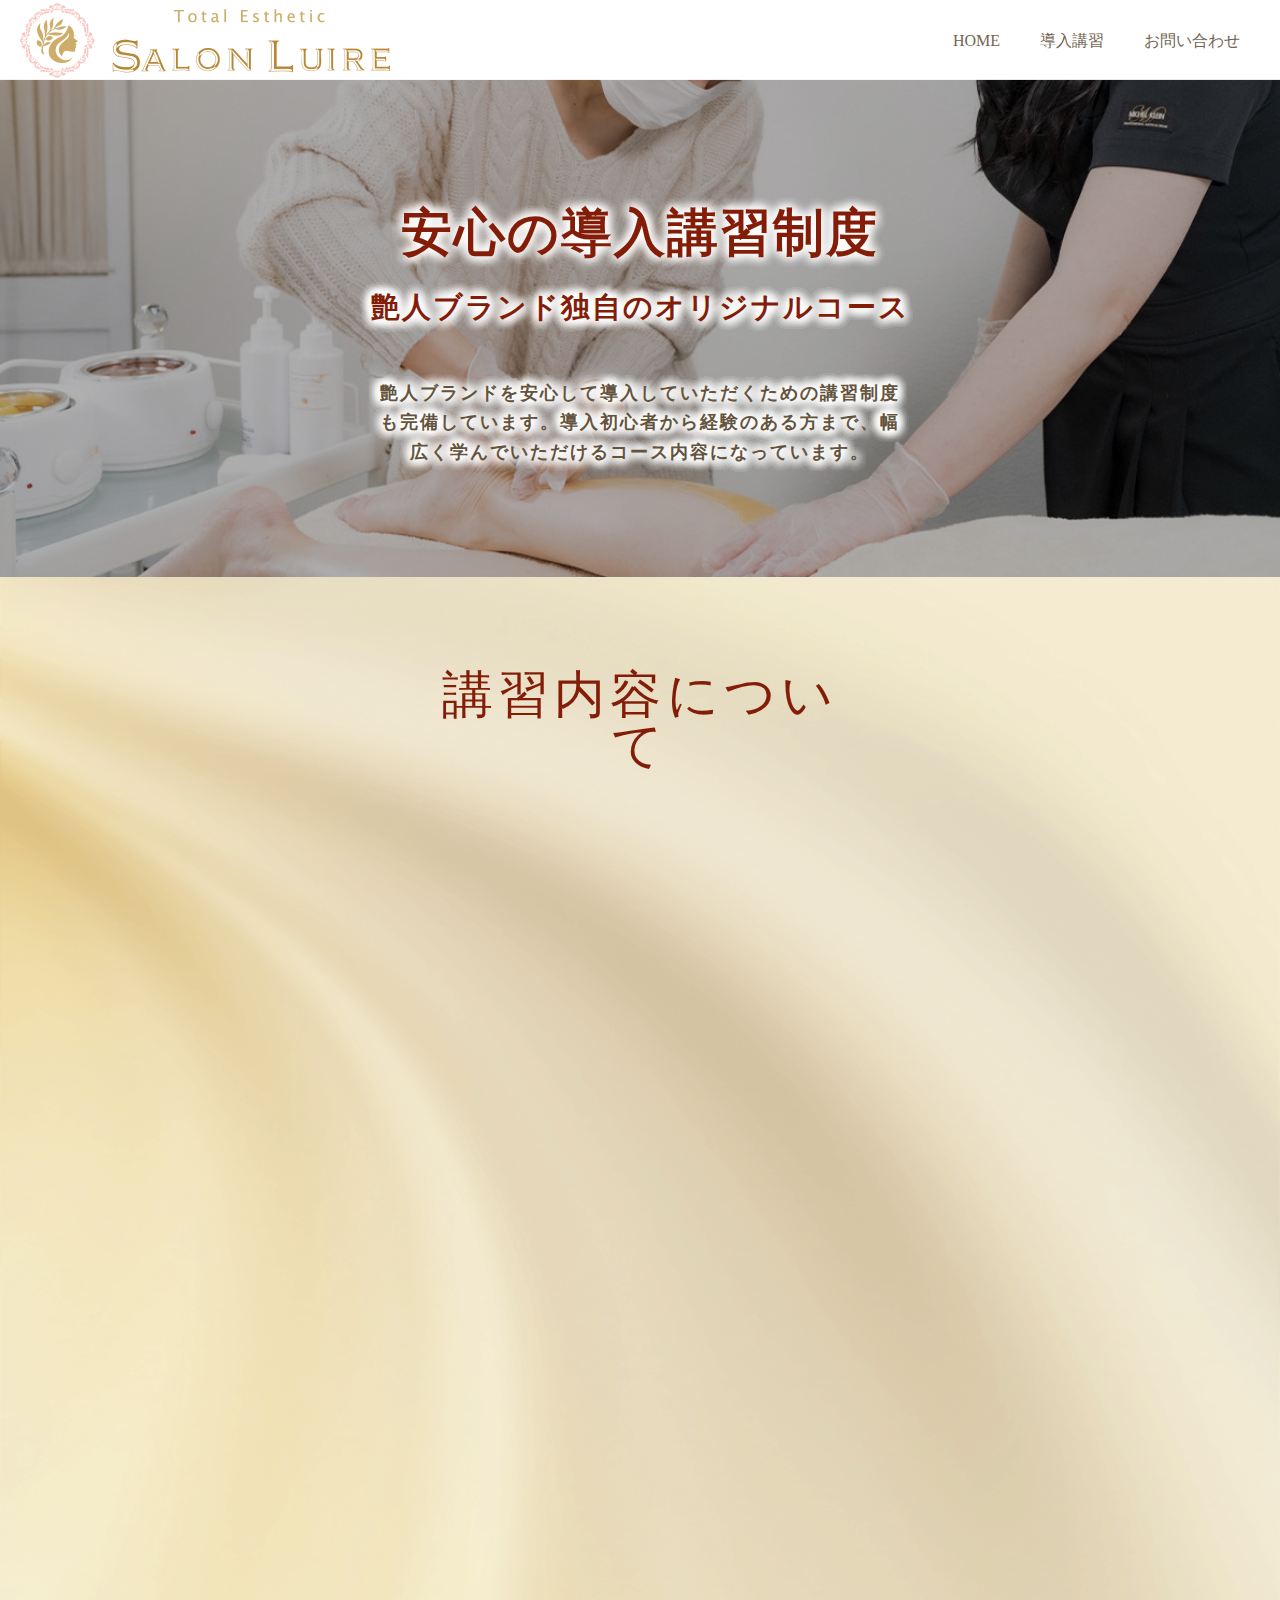
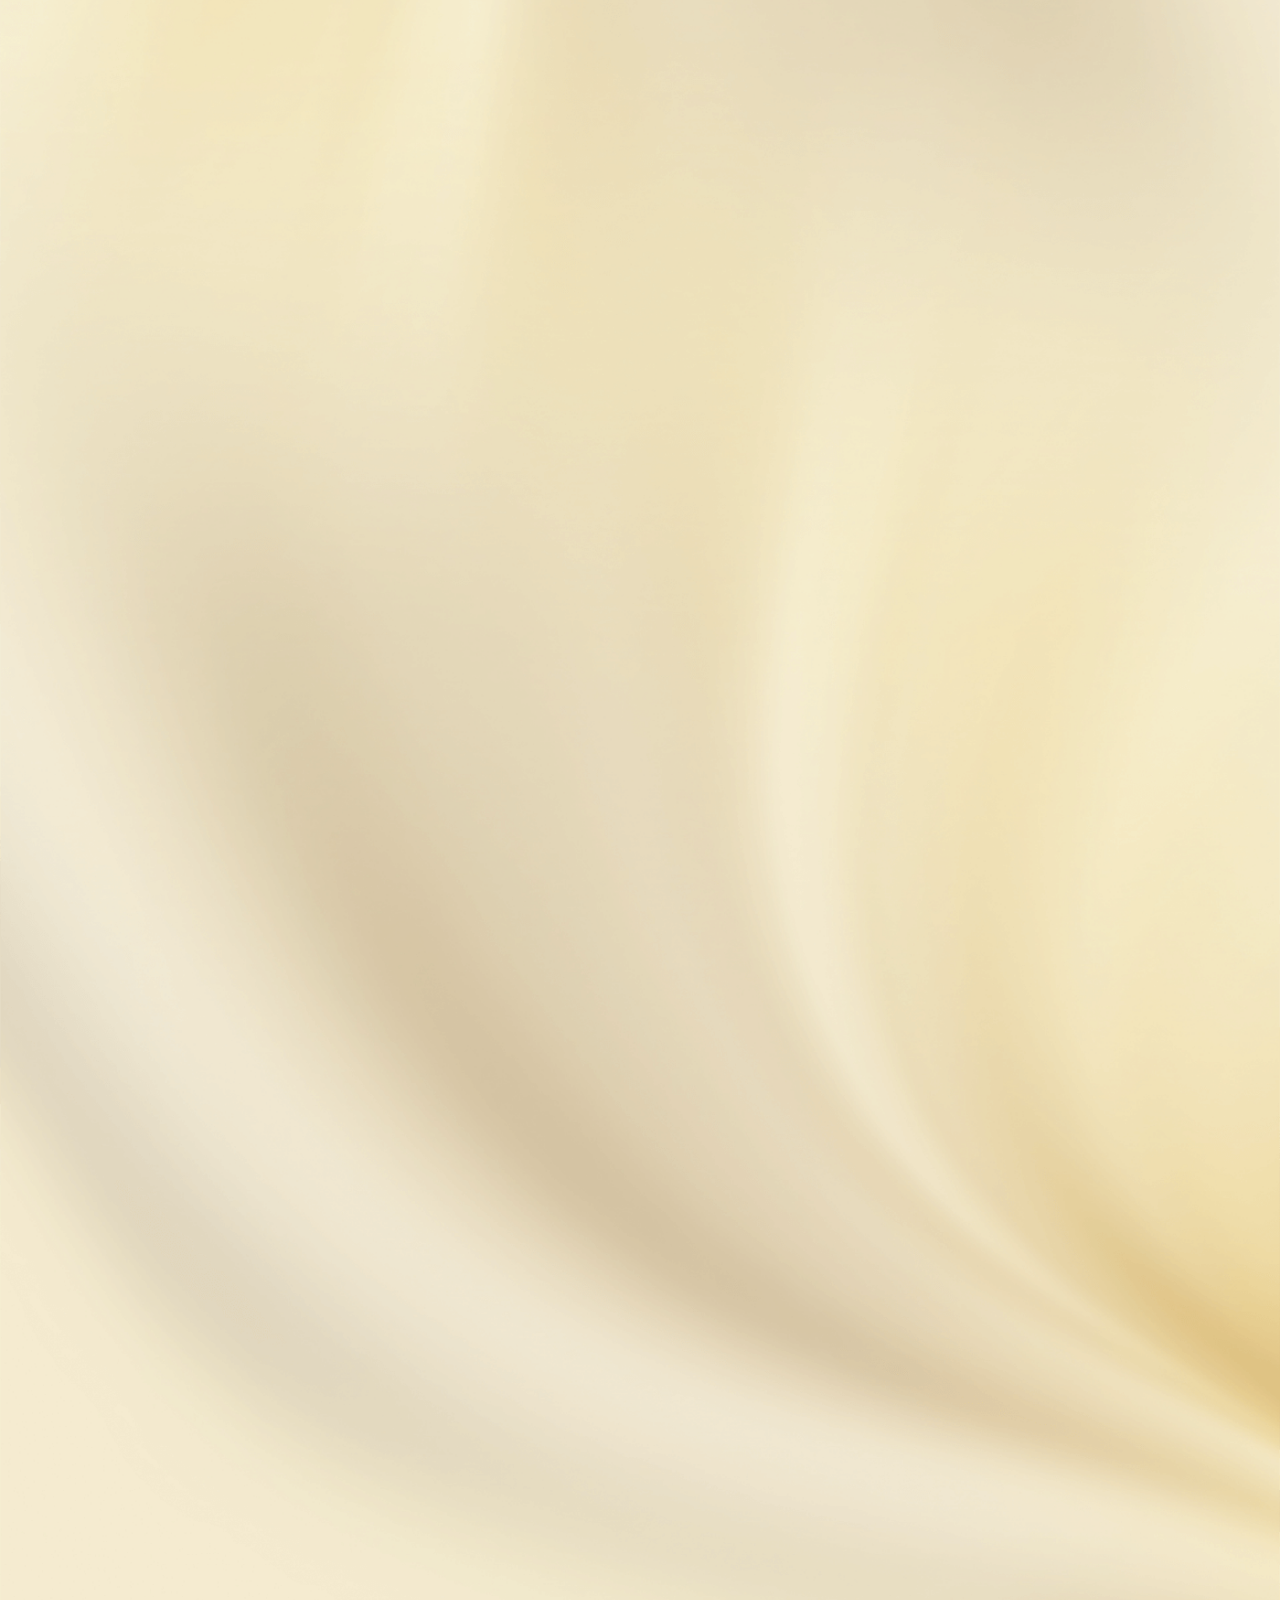
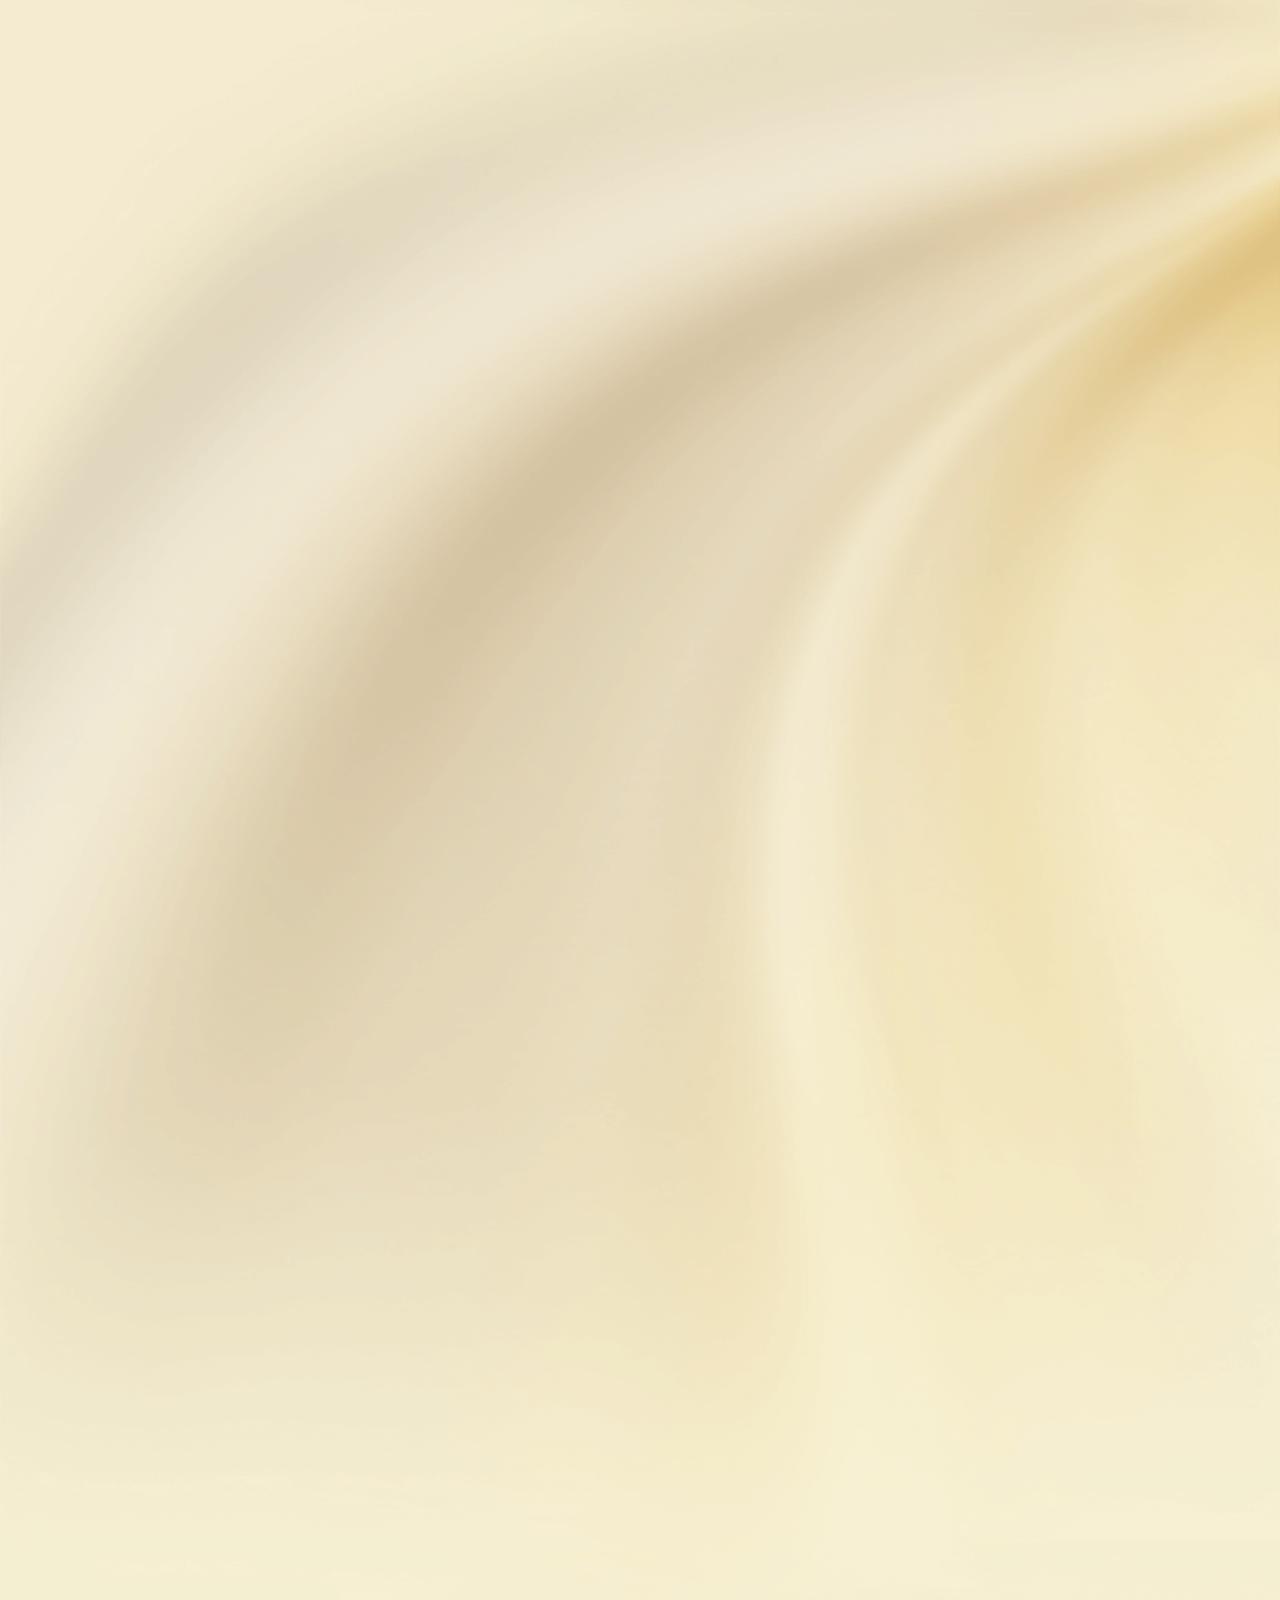
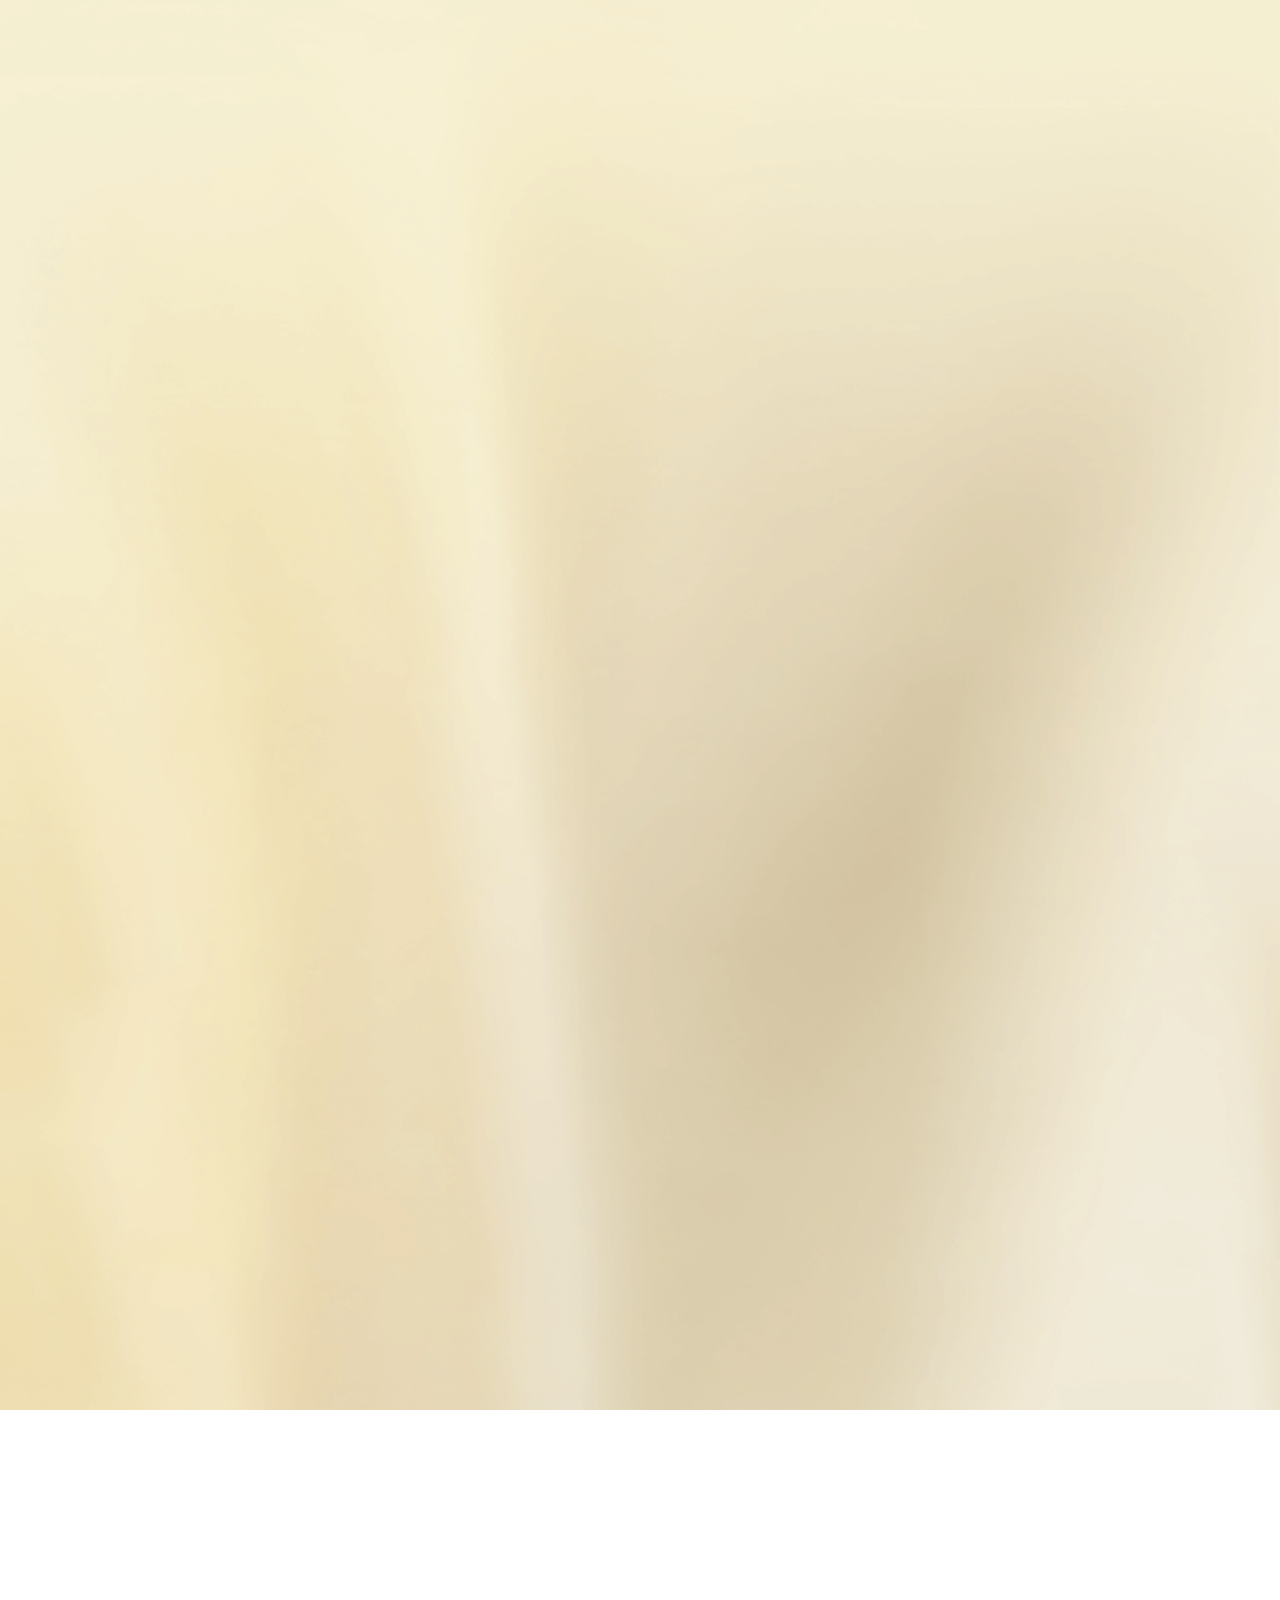
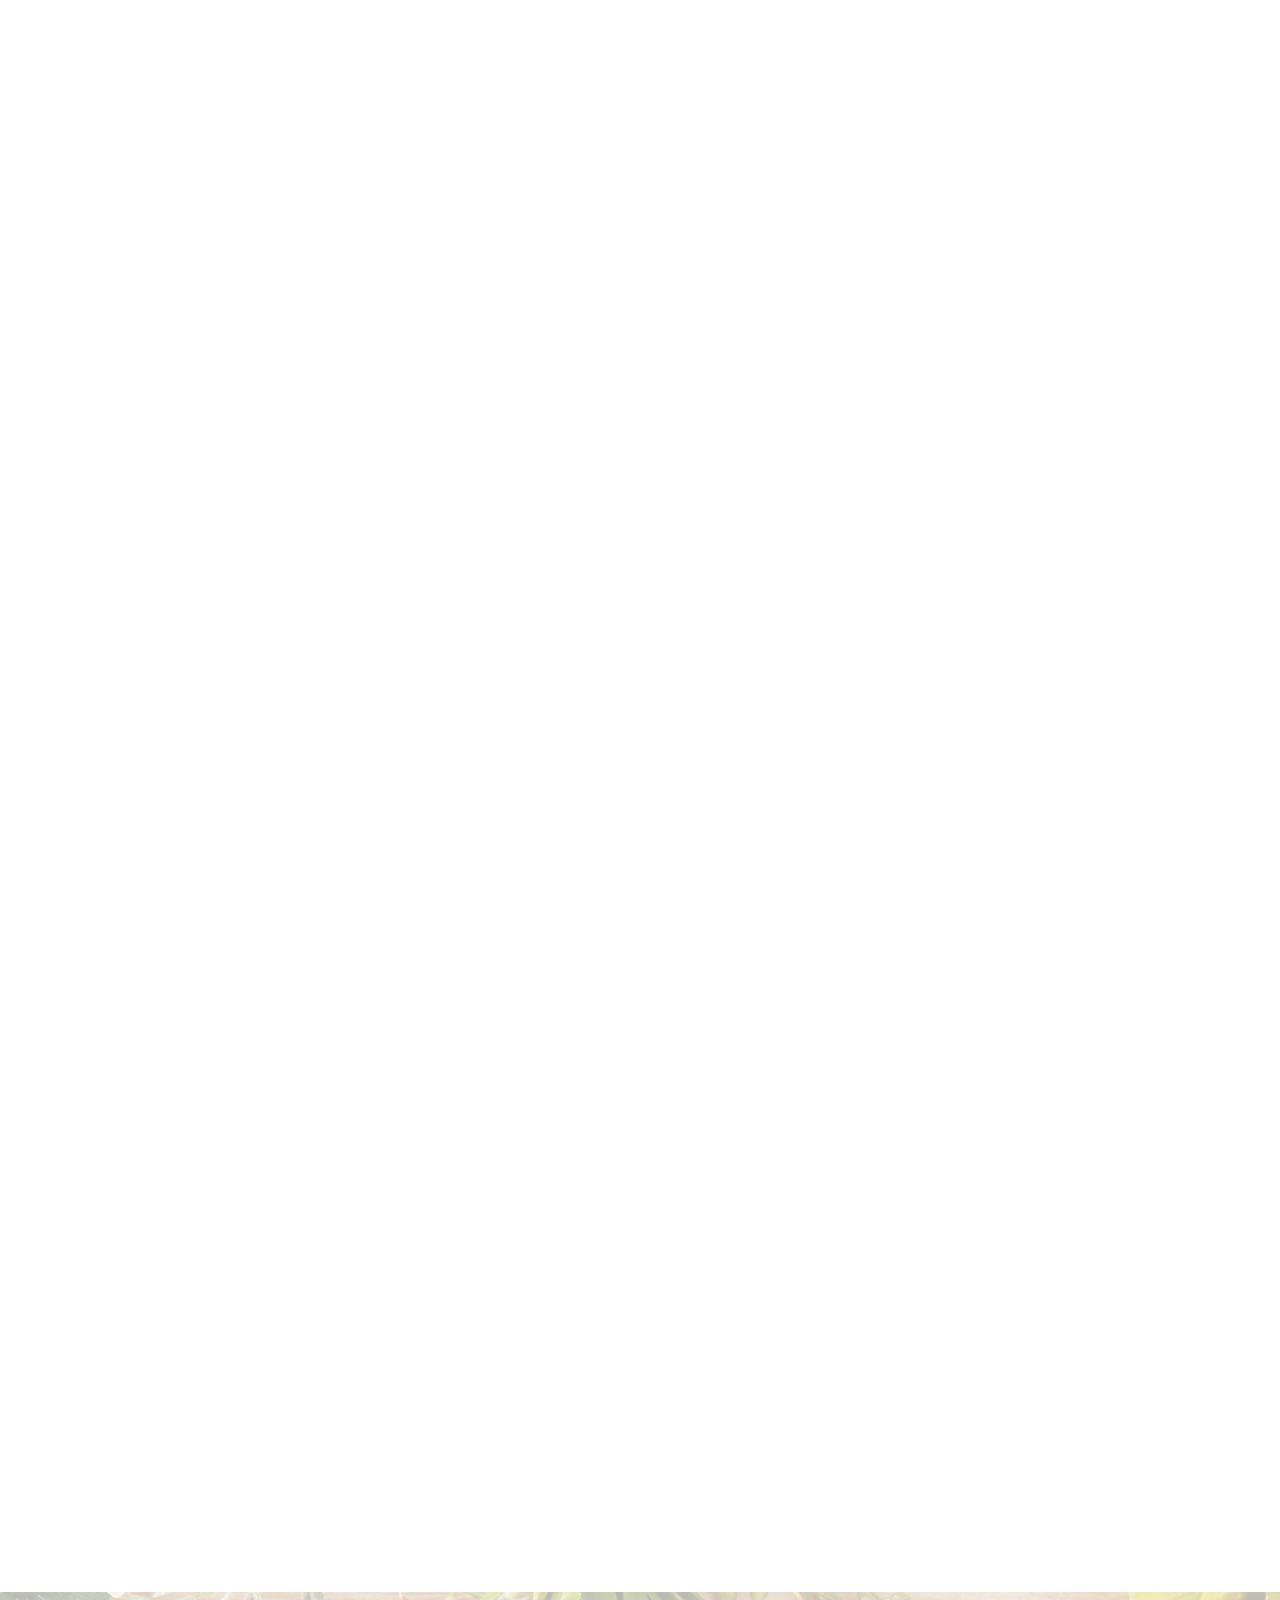
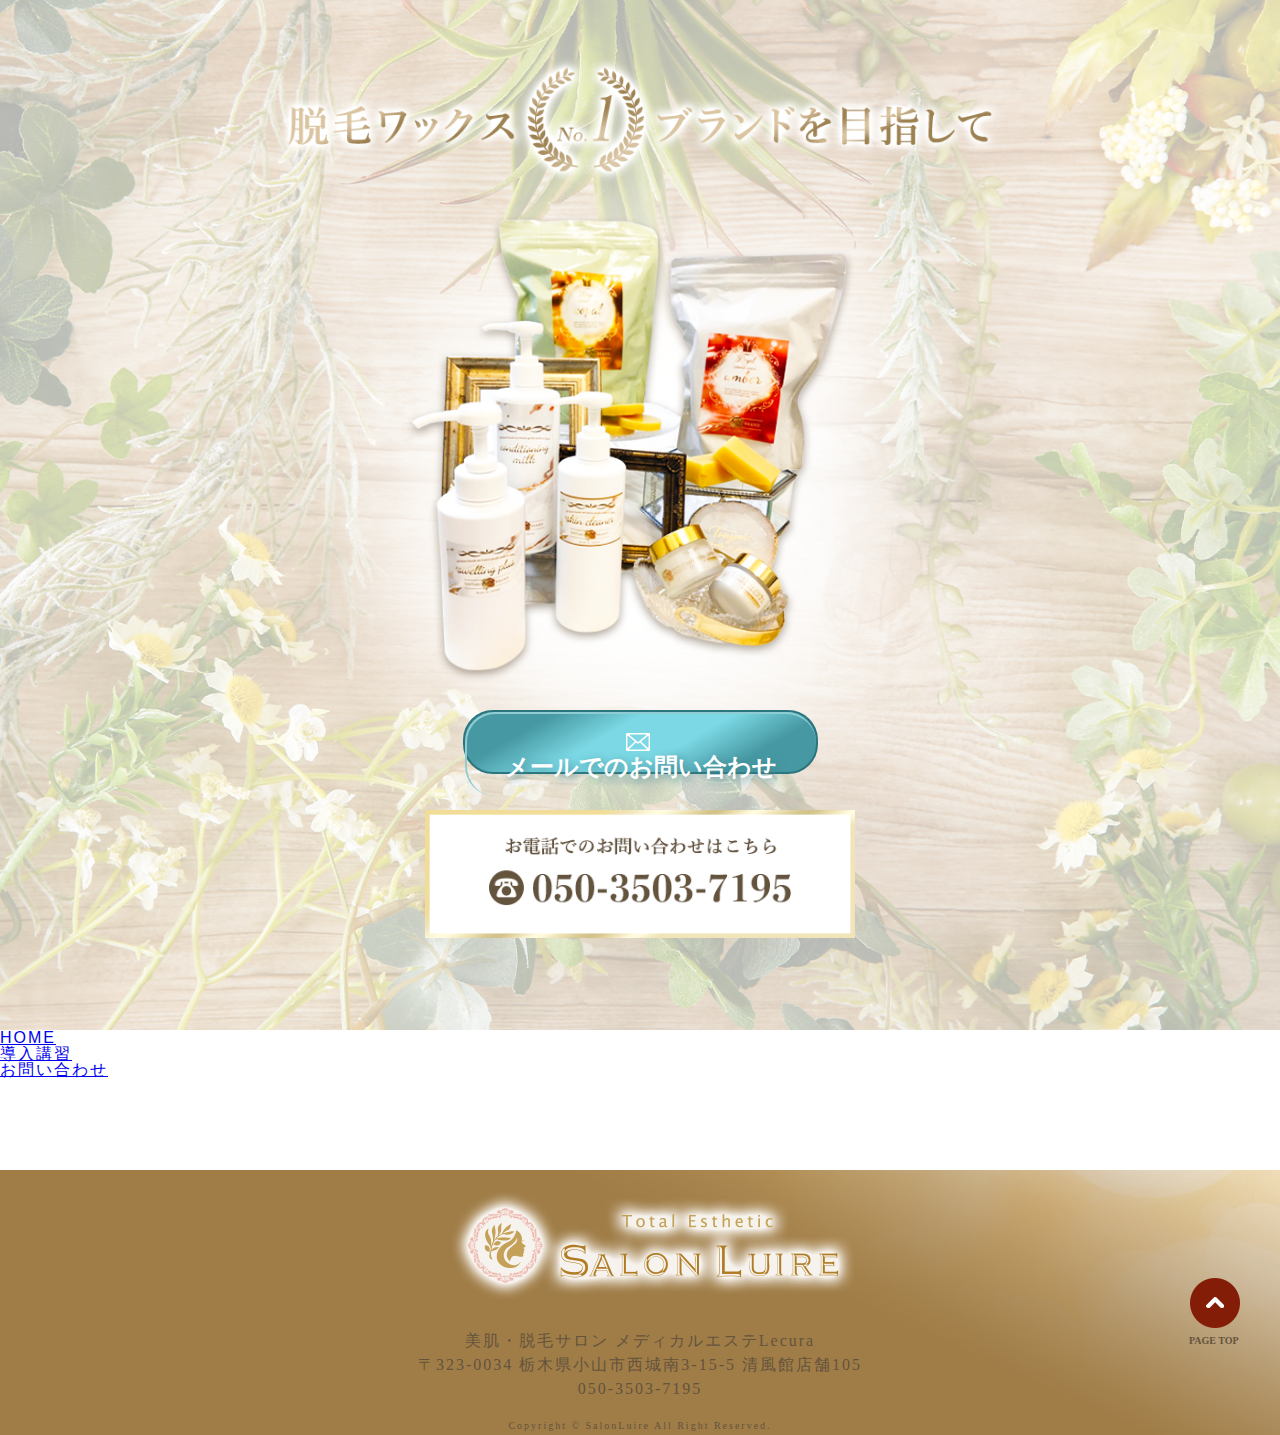
==== commit 94c328e5: "講習ページのレスポンシブを完了させました。" ====
--- a/kosyu/index.html
+++ b/kosyu/index.html
@@ -41,13 +41,15 @@
 </div>
 </header>
 <main>
-<div class="main-topImage simple-fadeIn show1" id="top" name="top">
-    <h2>安心の導入講習制度</h2>
-    <h3>艶人ブランド独自のオリジナルコース</h3>
-    <div class="main-topImage__textBox">
-        <p>艶人ブランドを安心して導入していただくための講習制度</p>
-        <p>も完備しています。導入初心者から経験のある方まで、幅</p>
-        <p>広く学んでいただけるコース内容になっています。</p>
+<div class="top-wrapper">
+    <div class="main-topImage simple-fadeIn show1" id="top" name="top">
+        <h2>安心の導入講習制度</h2>
+        <h3>艶人ブランド独自のオリジナルコース</h3>
+        <div class="main-topImage__textBox">
+            <p>艶人ブランドを安心して導入していただくための講習制度</p>
+            <p>も完備しています。導入初心者から経験のある方まで、幅</p>
+            <p>広く学んでいただけるコース内容になっています。</p>
+        </div>
     </div>
 </div>
 <div class="main-wrapper">
@@ -78,7 +80,16 @@
                 </tr>
                 <tr>
                     <td class="data1"><p>①導入講習<br>2日間/12時間</p></td>
-                    <td class="data2"><p>理論・カウンセリング・商品説明・注意事項<br>ボディー・フェイシャル・ヒゲ・HOT パック<br>ブラジリアン or メンズブラジリアン</p></td>
+                    <td class="data2">
+                        <p class="text1">
+                            理論・カウンセリング・商品説明・注意事項<br>
+                            ボディー・フェイシャル・ヒゲ・HOT パック<br>
+                            ブラジリアン or メンズブラジリアン
+                        </p>
+                        <p class="text2">
+                            理論・カウンセリング・商品説明・注意事項・ボディー・フェイシャル・ヒゲ・HOT パック・ブラジリアン or メンズブラジリアン
+                        </p>
+                    </td>
                     <td class="data3">
                         <div class="donyu-fee-table text1">
                             <div class="donyu-instructors">
@@ -125,13 +136,15 @@
                                     <p>講習 2 日間（12時間）</p>
                                 </div>
                                 <div class="text2">
-                                    <p>テキスト、カウンセリング資料、ディプロマ込み<br>
+                                    <p>
+                                        テキスト、カウンセリング資料、ディプロマ込み<br>
                                         講習教材費込み
                                     </p>
                                 </div>
                             </div>
                             <div class="syozai-donyu-set">
-                                <img src="./kosyu_image/deploymentalSet.png" alt="商材導入セット（脱毛＋パック）¥57,690（税抜）">
+                                <img class="text1" src="./kosyu_image/deploymentalSet.png" alt="商材導入セット（脱毛＋パック）¥63,459（税込）">
+                                <img class="text2" src="./kosyu_image/deploymentalSet-big.png" alt="商材導入セット（脱毛＋パック）¥63,459（税込）">
                             </div>
                         </td>
                     </tr>
@@ -180,7 +193,17 @@
                 </tr>
                 <tr class="data">
                     <td class="data1">②セット講習<br>各1日/5時間</td>
-                    <td class="data2">サロンメニューに必要な技術をセットで学びたい方<br>(全5コース)</td>
+                    <td class="data2">
+                        <p class="text1">
+                            サロンメニューに必要な技術をセットで学びたい方<br>
+                            (全5コース)
+                        </p>
+                        <p class="text2">
+                            サロンメニューに必要な技術を<br>
+                            セットで学びたい方<br>
+                            (全5コース)
+                        </p>
+                    </td>
                 </tr>
             </table>
         </div>
@@ -193,7 +216,7 @@
                 艶人オリジナルで組み合わせた講習
             </h3>
         </div>
-        <div class="set__table2 slide-bottom show2">
+        <div class="set__table2 set__table2-text1 slide-bottom show2">
             <div class="set__table2--caution">
                 <p class="caution">※税込み表示価格</p>
             </div>
@@ -220,7 +243,7 @@
                             </ul>
                         </div>
                         <div class="privilege">
-                            <img src="./kosyu_image/privilege-set.png" alt="テキストとディプロマは有料、教材費は¥15,000もしくは購入商材使用">
+                            <img src="./kosyu_image/privilege-tax.png" alt="テキストとディプロマは有料、教材費は¥16,500もしくは購入商材使用">
                         </div>
                     </td>
                 </tr>
@@ -255,6 +278,80 @@
                         <p>レディース VIO・メンズ VIO・VIOHOT パック</p>
                     </td>
                     <td class="data2 data2-last">￥104,500</td>
+                </tr>
+            </table>
+        </div>
+        <div class="set__table2 set__table2-text2 slide-bottom show2">
+            <div class="set__table2--caution">
+                <p class="caution">※税込み表示価格</p>
+            </div>
+            <table class="tableA">
+                <tr class="head">
+                    <th class="head1" colspan="2">コース内容</th>
+                    <th class="head2">受講料</th>
+                </tr>
+                <tr class="data">
+                    <th class="al-head al-headA">A</th>
+                    <td class="data1">
+                        <h3>フェイシャルに特化コース</h3>
+                        <p>フェイシャル・鼻毛・フェイシャル HOT パック</p>
+                    </td>
+                    <td class="data2">￥71,500</td>
+                </tr>
+                <tr class="data">
+                    <th class="al-head al-headB">B</th>
+                    <td class="data1">
+                        <h3>𫝶ったまま施術できるコース</h3>
+                        <p>鼻毛・うなじ・眉毛・指毛・手の甲・耳毛</p>
+                    </td>
+                    <td class="data2">￥60,500</td>
+                </tr>
+                <tr class="data">
+                    <th class="al-head al-headC">C</th>
+                    <td class="data1">
+                        <h3>メンズに特化コース</h3>
+                        <p>ヒゲ・鼻毛・フェイシャル HOT パック</p>
+                    </td>
+                    <td class="data2">￥71,500</td>
+                </tr>
+                <tr class="data">
+                    <th class="al-head al-headD">D</th>
+                    <td class="data1">
+                        <h3>ブライダル向けコース</h3>
+                        <p>デコルテ・背中・うなじ・バスト HOT パック</p>
+                    </td>
+                    <td class="data2">￥77,000</td>
+                </tr>
+                <tr class="data">
+                    <th class="al-head al-headE">E</th>
+                    <td class="data1 data1-last">
+                        <h3>デリケートゾーンに特化コース</h3>
+                        <p>レディース VIO・メンズ VIO・VIOHOT パック</p>
+                    </td>
+                    <td class="data2 data2-last">￥104,500</td>
+                </tr>
+            </table>
+            <table class="tableB">
+                <tr class="head">
+                    <th class="head1">
+                        <h3>特典</h3>
+                    </th>
+                </tr>
+                <tr class="data">
+                    <td class="data1">
+                        <div class="textBox">
+                            <ul>
+                                <li>・本部、販売店主催フォロー<br>
+                                    講習参加(有料・受講部位のみ)</li>
+                                <li>　</li>
+                                <li>・認定&取扱サロン登録</li>
+                            </ul>
+                        </div>
+                        <div class="privilege">
+                            <img class="text1" src="./kosyu_image/privilege-tax.png" alt="テキストとディプロマは有料、教材費は¥16,500もしくは購入商材使用">
+                            <img class="text2" src="./kosyu_image/privilege-tax-big.png" alt="テキストとディプロマは有料、教材費は¥16,500もしくは購入商材使用">
+                        </div>
+                    </td>
                 </tr>
             </table>
         </div>
@@ -297,7 +394,7 @@
                 パーツ別に学べる講習
             </h3>
         </div>
-        <div class="byPart__table2 slide-bottom show2">
+        <div class="byPart__table2 byPart__table2-text1 slide-bottom show2">
             <div class="byPart__table2--caution">
                 <p class="caution">※税込み表示価格</p>
             </div>
@@ -323,7 +420,7 @@
                             </ul>
                         </div>
                         <div class="privilege">
-                            <img src="./kosyu_image/privilege-set.png" alt="テキストとディプロマは有料、教材費は¥15,000もしくは購入商材使用">
+                            <img src="./kosyu_image/privilege-tax.png" alt="テキストとディプロマは有料、教材費は¥16,500もしくは購入商材使用">
                         </div>
                     </td>
                 </tr>
@@ -355,6 +452,77 @@
                     <th class="al-head al-headF">F</th>
                     <td class="data1 data1-last">
                         <h3>HOT パック(フェイシャル・かかと・VIO・バスト)</h3>
+                    </td>
+                </tr>
+            </table>
+        </div>
+        <div class="byPart__table2 byPart__table2-text2 slide-bottom show2">
+            <div class="byPart__table2--caution">
+                <p class="caution">※税込み表示価格</p>
+            </div>
+            <table class="tableA">
+                <tr class="head">
+                    <th class="head1" colspan="2">コース内容</th>
+                    <th class="head2">受講料</th>
+                </tr>
+                <tr class="data">
+                    <th class="al-head al-headA">A</th>
+                    <td class="data1">
+                        <h3>ボディー(脚・腕・うなじ・脇)</h3>
+                    </td>
+                    <td class="data2" rowspan="6">各 ¥55,000<br>(5時間)</td>
+                </tr>
+                <tr class="data">
+                    <th class="al-head al-headB">B</th>
+                    <td class="data1">
+                        <h3>フェイシャル(女性フェイシャル、鼻毛)</h3>
+                    </td>
+                </tr>
+                <tr class="data">
+                    <th class="al-head al-headC">C</th>
+                    <td class="data1">
+                        <h3>ヒゲ(男性ヒゲ・鼻毛)</h3>
+                    </td>
+                </tr>
+                <tr class="data">
+                    <th class="al-head al-headD">D</th>
+                    <td class="data1">
+                        <h3>ブラジリアン(女性 VIO)</h3>
+                    </td>
+                </tr>
+                <tr class="data">
+                    <th class="al-head al-headE">E</th>
+                    <td class="data1">
+                        <h3>メンズブラジリアン(男性 VIO)</h3>
+                    </td>
+                </tr>
+                <tr class="data">
+                    <th class="al-head al-headF">F</th>
+                    <td class="data1 data1-last">
+                        <h3>HOT パック(フェイシャル・かかと・VIO・バスト)</h3>
+                    </td>
+                </tr>
+            </table>
+            <table class="tableB">
+                <tr class="head">
+                    <th class="head1">
+                        <h3>特典</h3>
+                    </th>
+                </tr>
+                <tr class="data">
+                    <td class="data1">
+                        <div class="textBox">
+                            <ul>
+                                <li>・本部、販売店主催フォロー<br>
+                                    講習参加(有料・受講部位のみ)</li>
+                                <li>　</li>
+                                <li>・認定&取扱サロン登録</li>
+                            </ul>
+                        </div>
+                        <div class="privilege">
+                            <img class="text1" src="./kosyu_image/privilege-tax.png" alt="テキストとディプロマは有料、教材費は¥16,500もしくは購入商材使用">
+                            <img class="text2" src="./kosyu_image/privilege-tax-big.png" alt="テキストとディプロマは有料、教材費は¥16,500もしくは購入商材使用">
+                        </div>
                     </td>
                 </tr>
             </table>
@@ -385,13 +553,20 @@
                 <tr class="data">
                     <td class="data1">④他社切り替え講習<br>1日 /5時間</td>
                     <td class="data2">
-                        他社講習取得済みのサロン様からで<br>
-                        艶人の商材を導入したい方<br>
-                        　<br>
-                        他社で講習を受けられた部位のみを施術する場合、<br>
-                        講習なしでも艶人の商材を導入いただけます。<br>
-                        （講習なしの場合、特典やテキスト資料、<br>
-                        ディプロマ発行はございません）
+                        <p class="text1">
+                            他社講習取得済みのサロン様からで<br>
+                            艶人の商材を導入したい方<br>
+                            　<br>
+                            他社で講習を受けられた部位のみを施術する場合、<br>
+                            講習なしでも艶人の商材を導入いただけます。<br>
+                            （講習なしの場合、特典やテキスト資料、<br>
+                            ディプロマ発行はございません）
+                        </p>
+                        <p class="text2">
+                            他社講習取得済みのサロン様からで艶人の商材を導入したい方<br>
+                            　<br>
+                            他社で講習を受けられた部位のみを施術する場合、講習なしでも艶人の商材を導入いただけます。（講習なしの場合、特典やテキスト資料、ディプロマ発行はございません）
+                        </p>
                     </td>
                     <td class="data3">各 ¥55,000</td>
                 </tr>
@@ -410,32 +585,74 @@
             <div class="switchCompany__table2--caution">
                 <p class="caution">※税込み表示価格</p>
             </div>
-            <table>
-                <tr class="head">
-                    <th class="head1">コース内容</th>
-                    <th class="head2">受講料</th>
-                    <th class="head3">特典</th>
-                </tr>
-                <tr class="data">
-                    <td class="data1">
-                        商品説明・基本技術(他社で講習済み部位のみ) <br>
-                        【条件】<br>
-                        他社ディプロマ提示 or <br>
-                        HPやホットペッパー等メニューが確認できるもの
-                    </td>
-                    <td class="data2">¥55,000(5時間)</td>
-                    <td class="data3">
-                        <ul>
-                            <li>・本部、販売店主催フォロー<br>講習参加(有料・受講部位のみ)</li>
-                            <li>　</li>
-                            <li>・認定&取扱サロン登録</li>
-                        </ul>
-                        <div class="privilege">
-                            <img src="./kosyu_image/privilege-switchCompany.png" alt="テキストとディプロマは有料、教材費は¥15,000もしくは購入商材使用">
-                        </div>
-                    </td>
-                </tr>
-            </table>
+            <div class="switchCompany__table2--text1">
+                <table>
+                    <tr class="head">
+                        <th class="head1">コース内容</th>
+                        <th class="head2">受講料</th>
+                        <th class="head3">特典</th>
+                    </tr>
+                    <tr class="data">
+                        <td class="data1">
+                            商品説明・基本技術(他社で講習済み部位のみ) <br>
+                            【条件】<br>
+                            他社ディプロマ提示 or <br>
+                            HPやホットペッパー等メニューが確認できるもの
+                        </td>
+                        <td class="data2">
+                            <p class="text1">¥55,000(5時間)</p>
+                            <p class="text2">¥55,000<br>(5時間)</p>
+                        </td>
+                        <td class="data3">
+                            <ul>
+                                <li>・本部、販売店主催フォロー<br>講習参加(有料・受講部位のみ)</li>
+                                <li>　</li>
+                                <li>・認定&取扱サロン登録</li>
+                            </ul>
+                            <div class="privilege">
+                                <img class="text1" src="./kosyu_image/privilege-tax.png" alt="テキストとディプロマは有料、教材費は¥16,500もしくは購入商材使用">
+                                <img class="text2" src="./kosyu_image/privilege-tax-big.png" alt="テキストとディプロマは有料、教材費は¥16,500もしくは購入商材使用">
+                            </div>
+                        </td>
+                    </tr>
+                </table>
+            </div>
+            <div class="switchCompany__table2--text2">
+                <table class="tableA">
+                    <tr class="head">
+                        <th class="head1">コース内容</th>
+                        <th class="head2">受講料</th>
+                    </tr>
+                    <tr class="data">
+                        <td class="data1">
+                            商品説明・基本技術(他社で講習済み部位のみ) <br>
+                            【条件】<br>
+                            他社ディプロマ提示 or <br>
+                            HPやホットペッパー等メニューが確認できるもの
+                        </td>
+                        <td class="data2">
+                            <p>¥55,000<br>(5時間)</p>
+                        </td>
+                    </tr>
+                </table>
+                <table class="tableB">
+                    <tr class="head">
+                        <th class="head1">特典</th>
+                    </tr>
+                    <tr class="data">
+                        <td class="data1">
+                            <ul>
+                                <li>・本部、販売店主催フォロー<br>講習参加(有料・受講部位のみ)</li>
+                                <li>　</li>
+                                <li>・認定&取扱サロン登録</li>
+                            </ul>
+                            <div class="privilege">
+                                <img src="./kosyu_image/privilege-tax-big.png" alt="テキストとディプロマは有料、教材費は¥16,500もしくは購入商材使用">
+                            </div>
+                        </td>
+                    </tr>
+                </table>
+            </div>
         </div>
     </div>
     <div class="initialDeployment slide-bottom show2">
@@ -541,9 +758,9 @@
                         </td>
                     </tr>
                 </table>
-            </div>
-            <div class="initialDeployment__table1--caution">
-                <p class="caution">※いずれも税込み表示価格</p>
+                <div class="C-caution2">
+                    <p class="caution">※いずれも税込み表示価格</p>
+                </div>
             </div>
         </div>
     </div>
@@ -571,7 +788,14 @@
                 </tr>
                 <tr class="data">
                     <td class="data1">⑤サロンスタッフ講習<br>1日/5時間(4名まで)</td>
-                    <td class="data2">導入サロンさんの店舗へ講師が出張し<br>スタッフさんに直接技術指導</td>
+                    <td class="data2">
+                        <p class="text1">
+                            導入サロンさんの店舗へ講師が出張し<br>スタッフさんに直接技術指導
+                        </p>
+                        <p class="text2">
+                            導入サロンさんの店舗へ講師が出張しスタッフさんに直接技術指導
+                        </p>
+                    </td>
                     <td class="data3">各 ¥55,000</td>
                 </tr>
             </table>
@@ -589,28 +813,61 @@
             <div class="staffTec__table2--caution">
                 <p class="caution">※税込み表示価格</p>
             </div>
-            <table>
-                <tr class="head">
-                    <th class="head1">コース内容</th>
-                    <th class="head2">受講料</th>
-                    <th class="head3">特典</th>
-                </tr>
-                <tr class="data">
-                    <td class="data1">
-                        <ul>
-                            <li>・艶人商品説明</li>
-                            <li>・商品販売へのアドバイス</li>
-                            <li>・技術内容は応相談(受講部位のみ)</li>
-                        </ul>
-                    </td>
-                    <td class="data2">スタッフ4名まで受講可<br>¥55,000(5時間)</td>
-                    <td class="data3">
-                        <div class="privilege">
-                            <img src="./kosyu_image/privilege-staffTec.png" alt="テキストとディプロマは有料、教材費は¥15,000もしくは購入商材使用">
-                        </div>
-                    </td>
-                </tr>
-            </table>
+            <div class="staffTec__table2--text1">
+                <table>
+                    <tr class="head">
+                        <th class="head1">コース内容</th>
+                        <th class="head2">受講料</th>
+                        <th class="head3">特典</th>
+                    </tr>
+                    <tr class="data">
+                        <td class="data1">
+                            <ul>
+                                <li>・艶人商品説明</li>
+                                <li>・商品販売へのアドバイス</li>
+                                <li>・技術内容は応相談(受講部位のみ)</li>
+                            </ul>
+                        </td>
+                        <td class="data2">スタッフ4名まで受講可<br>¥55,000(5時間)</td>
+                        <td class="data3">
+                            <div class="privilege">
+                                <img class="text1" src="./kosyu_image/privilege-tax.png" alt="テキストとディプロマは有料、教材費は¥16,500もしくは購入商材使用">
+                                <img class="text2" src="./kosyu_image/privilege-tax-big.png" alt="テキストとディプロマは有料、教材費は¥16,500もしくは購入商材使用">
+                            </div>
+                        </td>
+                    </tr>
+                </table>
+            </div>
+            <div class="staffTec__table2--text2">
+                <table class="tableA">
+                    <tr class="head">
+                        <th class="head1">コース内容</th>
+                        <th class="head2">受講料</th>
+                    </tr>
+                    <tr class="data">
+                        <td class="data1">
+                            <ul>
+                                <li>・艶人商品説明</li>
+                                <li>・商品販売へのアドバイス</li>
+                                <li>・技術内容は応相談(受講部位のみ)</li>
+                            </ul>
+                        </td>
+                        <td class="data2">スタッフ4名まで受講可<br>¥55,000(5時間)</td>
+                    </tr>
+                </table>
+                <table class="tableB">
+                    <tr class="head">
+                        <th class="head1">特典</th>
+                    </tr>
+                    <tr class="data">
+                        <td class="data1">
+                            <div class="privilege">
+                                <img src="./kosyu_image/privilege-tax-big.png" alt="テキストとディプロマは有料、教材費は¥16,500もしくは購入商材使用">
+                            </div>
+                        </td>
+                    </tr>
+                </table>
+            </div>
         </div>
     </div>
 </div>
@@ -694,7 +951,7 @@
                 <h2>5</h2>
             </div>
             <div class="ApplicationFlowBox__titleBox--text">
-                <h2>講習終了後、アンケートへのご記入</h2>
+                <h2>講習開催</h2>
             </div>
         </div>
         <div class="ApplicationFlowBox__text">
@@ -731,7 +988,7 @@
     <div class="footImage__contactToMail">
         <a class="footImage__contactToMail--btn" href="#">
             <span><img class="mailBox" src="./kosyu_image/footImage/mailBox.png" alt="メール"></span>
-            メールでのお問い合わせ
+            <p>メールでのお問い合わせ</p>
         </a>
     </div>
     <div class="fundColor"></div>
@@ -742,7 +999,7 @@
 </main>
 <footer>
 <div class="footer-wrapper1">
-    <div class="footer-wrapper1--nav">
+    <div class="footer-wrapper1__nav">
         <ul class="list-header-nav">
             <li><a href="#">HOME</a></li>
             <li><a href="#">導入講習</a></li>
--- a/kosyu/kosyu_css/kosyu_pc.css
+++ b/kosyu/kosyu_css/kosyu_pc.css
@@ -267,6 +267,10 @@
   white-space: nowrap;
 }
 
+.main-wrapper .pattern-sp {
+  display: none;
+}
+
 .main-wrapper table {
   -webkit-box-sizing: border-box;
           box-sizing: border-box;
@@ -339,6 +343,10 @@
   padding-top: 40px;
 }
 
+.main-wrapper .donyu__table1 .data2 p.text2 {
+  display: none;
+}
+
 .main-wrapper .donyu__table1 .data3 .donyu-fee-table {
   display: -webkit-box;
   display: -ms-flexbox;
@@ -405,6 +413,10 @@
   text-align: left;
 }
 
+.main-wrapper .donyu__table2--first .data1 .syozai-donyu-set img.text2 {
+  display: none;
+}
+
 .main-wrapper .donyu__table2--second .head1 {
   width: 597px;
   padding-top: 14px;
@@ -462,8 +474,16 @@
   padding-top: 51px;
 }
 
+.main-wrapper .set__table1 .data2 p.text2 {
+  display: none;
+}
+
 .main-wrapper .set__table1 .head1, .main-wrapper .set__table1 .data1 {
   border-right: 2px solid #faefdb;
+}
+
+.main-wrapper .set__table2-text2 {
+  display: none;
 }
 
 .main-wrapper .set__table2 {
@@ -610,6 +630,10 @@
   border-right: 2px solid #faefdb;
 }
 
+.main-wrapper .byPart__table2-text2 {
+  display: none;
+}
+
 .main-wrapper .byPart__table2 {
   margin: 0 auto 0 auto;
   width: 1226px;
@@ -756,6 +780,10 @@
   border-right: 2px solid #faefdb;
 }
 
+.main-wrapper .switchCompany__table1 td.data2 p.text2 {
+  display: none;
+}
+
 .main-wrapper .switchCompany__table2 {
   margin: 42px auto 0 auto;
   width: 1226px;
@@ -816,6 +844,18 @@
 
 .main-wrapper .switchCompany__table2 .head1, .main-wrapper .switchCompany__table2 .data1, .main-wrapper .switchCompany__table2 .head2, .main-wrapper .switchCompany__table2 .data2 {
   border-right: 2px solid #faefdb;
+}
+
+.main-wrapper .switchCompany__table2 td.data2 p.text2 {
+  display: none;
+}
+
+.main-wrapper .switchCompany__table2 .privilege img.text2 {
+  display: none;
+}
+
+.main-wrapper .switchCompany__table2--text2 {
+  display: none;
 }
 
 .main-wrapper .initialDeployment {
@@ -1020,7 +1060,7 @@
   right: 0;
 }
 
-.main-wrapper .initialDeployment__table1--caution {
+.main-wrapper .initialDeployment__table1--C .C-caution2 {
   display: none;
 }
 
@@ -1137,8 +1177,16 @@
   vertical-align: middle;
 }
 
+.main-wrapper .staffTec__table2 .data3 .privilege img.text2 {
+  display: none;
+}
+
 .main-wrapper .staffTec__table2 .head1, .main-wrapper .staffTec__table2 .data1, .main-wrapper .staffTec__table2 .head2, .main-wrapper .staffTec__table2 .data2 {
   border-right: 2px solid #faefdb;
+}
+
+.main-wrapper .staffTec__table2--text2 {
+  display: none;
 }
 
 .main-wrapper2__headline {
--- a/kosyu/kosyu_css/kosyu_tablet.css
+++ b/kosyu/kosyu_css/kosyu_tablet.css
@@ -81,7 +81,6 @@
 }
 
 /*メイン*/
-/*レスポンシブ（要相談）*/
 body {
   font-family: "游ゴシック体", YuGothic, "游ゴシック Medium", "Yu Gothic Medium", "游ゴシック", "Yu Gothic", sans-serif;
   width: 100%;
@@ -276,6 +275,10 @@
   white-space: nowrap;
 }
 
+.main-wrapper .pattern-sp {
+  display: none;
+}
+
 .main-wrapper table {
   -webkit-box-sizing: border-box;
           box-sizing: border-box;
@@ -349,6 +352,10 @@
   padding-top: calc(40 / 1400 * 100vw);
 }
 
+.main-wrapper .donyu__table1 .data2 p.text2 {
+  display: none;
+}
+
 .main-wrapper .donyu__table1 .data3 .donyu-fee-table {
   display: -webkit-box;
   display: -ms-flexbox;
@@ -423,6 +430,10 @@
   width: calc(527 / 1400 * 100vw);
 }
 
+.main-wrapper .donyu__table2--first .data1 .syozai-donyu-set img.text2 {
+  display: none;
+}
+
 .main-wrapper .donyu__table2--first .data1 .syozai-donyu-set img {
   width: 100%;
 }
@@ -496,8 +507,16 @@
   padding-top: calc(51 / 1400 * 100vw);
 }
 
+.main-wrapper .set__table1 .data2 p.text2 {
+  display: none;
+}
+
 .main-wrapper .set__table1 .head1, .main-wrapper .set__table1 .data1 {
   border-right: 2px solid #faefdb;
+}
+
+.main-wrapper .set__table2-text2 {
+  display: none;
 }
 
 .main-wrapper .set__table2 {
@@ -652,6 +671,10 @@
   border-right: 2px solid #faefdb;
 }
 
+.main-wrapper .byPart__table2-text2 {
+  display: none;
+}
+
 .main-wrapper .byPart__table2 {
   margin: 0 auto 0 auto;
   width: calc(1226 / 1400 * 100vw);
@@ -805,6 +828,10 @@
   border-right: 2px solid #faefdb;
 }
 
+.main-wrapper .switchCompany__table1 td.data2 p.text2 {
+  display: none;
+}
+
 .main-wrapper .switchCompany__table2 {
   margin: 0 auto;
   margin-top: calc(42 / 1400 * 100vw);
@@ -872,6 +899,18 @@
 
 .main-wrapper .switchCompany__table2 .head1, .main-wrapper .switchCompany__table2 .data1, .main-wrapper .switchCompany__table2 .head2, .main-wrapper .switchCompany__table2 .data2 {
   border-right: 2px solid #faefdb;
+}
+
+.main-wrapper .switchCompany__table2 td.data2 p.text2 {
+  display: none;
+}
+
+.main-wrapper .switchCompany__table2 .privilege img.text2 {
+  display: none;
+}
+
+.main-wrapper .switchCompany__table2--text2 {
+  display: none;
 }
 
 .main-wrapper .initialDeployment {
@@ -1083,7 +1122,7 @@
   right: 0;
 }
 
-.main-wrapper .initialDeployment__table1--caution {
+.main-wrapper .initialDeployment__table1--C .C-caution2 {
   display: none;
 }
 
@@ -1211,8 +1250,16 @@
   width: 100%;
 }
 
+.main-wrapper .staffTec__table2 .data3 .privilege img.text2 {
+  display: none;
+}
+
 .main-wrapper .staffTec__table2 .head1, .main-wrapper .staffTec__table2 .data1, .main-wrapper .staffTec__table2 .head2, .main-wrapper .staffTec__table2 .data2 {
   border-right: 2px solid #faefdb;
+}
+
+.main-wrapper .staffTec__table2--text2 {
+  display: none;
 }
 
 .main-wrapper2__headline {
--- a/kosyu/kosyu_css/kosyu_sp.css
+++ b/kosyu/kosyu_css/kosyu_sp.css
@@ -279,6 +279,12 @@
   padding-top: calc(40 / 320 * 100vw);
 }
 
+@media screen and (max-width: 500px) {
+  .main-topImage {
+    padding-top: 60px;
+  }
+}
+
 .main-topImage h2 {
   font-family: '游明朝','Yu Mincho',YuMincho,'Hiragino Mincho Pro',serif;
   font-weight: 600;
@@ -352,7 +358,6 @@
   /*パーツ別講習*/
   /*他社切り替え講習*/
   /*初回導入セット*/
-  /*初回限定導入セット*/
   /*サロンスタッフ技術講習*/
 }
 
@@ -362,11 +367,17 @@
 }
 
 .main-wrapper .title-wrapper {
-  margin: 0 auto;
   display: -webkit-box;
   display: -ms-flexbox;
   display: flex;
   height: calc(59 / 1400 * 100vw);
+  margin: 0 auto;
+}
+
+@media screen and (max-width: 650px) {
+  .main-wrapper .title-wrapper {
+    margin-bottom: 10px;
+  }
 }
 
 .main-wrapper .title-wrapper .leftShape {
@@ -436,16 +447,6 @@
   letter-spacing: calc(1.5 / 1400 * 100vw);
   text-align: right;
   margin-bottom: calc(15 / 1400 * 100vw);
-  /*//画面幅599pxから適用
-        @media screen and (max-width:599px) {
-            font-size: 10px;
-            transform: scale(0.8);
-            transform-origin: right;
-        }
-        //画面幅400pxから適用
-        @media screen and (max-width:400px) {
-            transform: scale(0.7);
-        }*/
 }
 
 @media screen and (max-width: 768px) {
@@ -463,8 +464,6 @@
     display: -webkit-box;
     display: -ms-flexbox;
     display: flex;
-    -ms-flex-line-pack: center;
-        align-content: center;
   }
   .main-wrapper .pattern h3 {
     font-family: '游明朝','Yu Mincho',YuMincho,'Hiragino Mincho Pro',serif;
@@ -494,8 +493,8 @@
 @media screen and (max-width: 500px) {
   .main-wrapper .pattern-sp {
     margin: 0 auto;
-    margin-top: calc(41 / 1400 * 100vw);
-    margin-bottom: calc(42 / 1400 * 100vw);
+    margin-top: 20px;
+    margin-bottom: 20px;
     height: calc(147 / 1000 * 100vw);
     display: -webkit-box;
     display: -ms-flexbox;
@@ -540,35 +539,48 @@
 }
 
 .main-wrapper table th {
-  color: white;
-  font-size: 2vw;
   background-color: #f19d19;
-  height: calc(49 / 1400 * 100vw);
   -webkit-box-sizing: border-box;
           box-sizing: border-box;
   white-space: nowrap;
+  color: white;
+  text-align: center;
+  vertical-align: middle;
+  font-size: 2vw;
+  height: calc(49 / 1400 * 100vw);
 }
 
 @media screen and (max-width: 600px) {
   .main-wrapper table th {
     font-size: 12px;
+    height: 25px;
   }
 }
 
 .main-wrapper table td {
   color: #64533d;
-  font-size: 1.14vw;
+  /*font-size: 1.14vw;  //元々16px
+            @media screen and (max-width:877px) {
+                font-size: 10px;
+            }*/
+  font-size: 1.3vw;
   text-align: center;
   background-color: #fadfcc;
   line-height: calc(24 / 1400 * 100vw);
+  letter-spacing: normal;
   -webkit-box-sizing: border-box;
           box-sizing: border-box;
-  letter-spacing: 0.005vw;
-}
-
-@media screen and (max-width: 877px) {
+}
+
+@media screen and (max-width: 768px) {
   .main-wrapper table td {
     font-size: 10px;
+  }
+}
+
+@media screen and (max-width: 665px) {
+  .main-wrapper table td {
+    line-height: 14px;
   }
 }
 
@@ -589,13 +601,6 @@
 .main-wrapper .donyu .pattern {
   width: calc(724 / 1000 * 100vw);
   background: url("../kosyu_image/pattern-donyu.png") top center/contain no-repeat;
-  /*h3 {
-                //width: calc(724 / 1000 * 100vw);
-                @media screen and (max-width:399px) {
-                    transform-origin: left;
-                    margin-left: calc(80 / 1200 * 100vw);
-                }
-            }*/
 }
 
 @media screen and (max-width: 500px) {
@@ -615,196 +620,49 @@
 .main-wrapper .donyu__table1 {
   margin: 0 auto;
   width: calc(922 / 1400 * 100vw);
-}
-
-@media screen and (max-width: 665px) {
-  .main-wrapper .donyu__table1 {
-    width: calc(922 / 1200 * 100vw);
-  }
+  /*画面幅665px以下の時のtable1*/
+  /*画面幅549px以下の時のtable1*/
+  /*画面幅450px以下の時のtable1*/
 }
 
 .main-wrapper .donyu__table1 .head1 {
   min-width: calc(196 / 1400 * 100vw);
-  min-height: calc(100 / 1400 * 100vw);
-  text-align: center;
-  vertical-align: middle;
-}
-
-@media screen and (max-width: 665px) {
-  .main-wrapper .donyu__table1 .head1 {
-    min-width: calc(196 / 1200 * 100vw);
-  }
-}
-
-@media screen and (max-width: 700px) {
-  .main-wrapper .donyu__table1 .head1 p {
-    font-size: 12px;
-    -webkit-transform: scale(0.9);
-            transform: scale(0.9);
-  }
-}
-
-@media screen and (max-width: 500px) {
-  .main-wrapper .donyu__table1 .head1 p {
-    font-size: 10px;
-    -webkit-transform: scale(0.8);
-            transform: scale(0.8);
-  }
 }
 
 .main-wrapper .donyu__table1 .head2 {
   min-width: calc(433 / 1400 * 100vw);
-  text-align: center;
-  vertical-align: middle;
-}
-
-@media screen and (max-width: 665px) {
-  .main-wrapper .donyu__table1 .head2 {
-    min-width: calc(433 / 1200 * 100vw);
-  }
-}
-
-@media screen and (max-width: 568px) {
-  .main-wrapper .donyu__table1 .head2 {
-    min-width: calc(473 / 1200 * 100vw);
-  }
-}
-
-@media screen and (max-width: 700px) {
-  .main-wrapper .donyu__table1 .head2 p {
-    font-size: 12px;
-    -webkit-transform: scale(0.9);
-            transform: scale(0.9);
-  }
-}
-
-@media screen and (max-width: 500px) {
-  .main-wrapper .donyu__table1 .head2 p {
-    font-size: 10px;
-    -webkit-transform: scale(0.8);
-            transform: scale(0.8);
-  }
 }
 
 .main-wrapper .donyu__table1 .head3 {
   width: calc(291 / 1400 * 100vw);
-  text-align: center;
-  vertical-align: middle;
-}
-
-@media screen and (max-width: 665px) {
-  .main-wrapper .donyu__table1 .head3 {
-    min-width: calc(291 / 1200 * 100vw);
-  }
-}
-
-@media screen and (max-width: 568px) {
-  .main-wrapper .donyu__table1 .head3 {
-    min-width: calc(251 / 1200 * 100vw);
-  }
-}
-
-@media screen and (max-width: 700px) {
-  .main-wrapper .donyu__table1 .head3 p {
-    font-size: 12px;
-    -webkit-transform: scale(0.9);
-            transform: scale(0.9);
-  }
-}
-
-@media screen and (max-width: 500px) {
-  .main-wrapper .donyu__table1 .head3 p {
-    font-size: 10px;
-    -webkit-transform: scale(0.8);
-            transform: scale(0.8);
-  }
-}
-
-.main-wrapper .donyu__table1 .data1 {
+}
+
+.main-wrapper .donyu__table1 .data1,
+.main-wrapper .donyu__table1 .data2,
+.main-wrapper .donyu__table1 .data3 {
   padding-top: calc(40 / 1400 * 100vw);
   padding-bottom: calc(63 / 1400 * 100vw);
-  white-space: nowrap;
-}
-
-@media screen and (max-width: 700px) {
-  .main-wrapper .donyu__table1 .data1 p {
-    font-size: 10px;
-    -webkit-transform: scale(0.9);
-            transform: scale(0.9);
-    -webkit-transform-origin: top;
-            transform-origin: top;
-  }
-}
-
-@media screen and (max-width: 500px) {
-  .main-wrapper .donyu__table1 .data1 p {
-    font-size: 10px;
-    -webkit-transform: scale(0.7);
-            transform: scale(0.7);
-    -webkit-transform-origin: top;
-            transform-origin: top;
-  }
-}
-
-@media screen and (max-width: 665px) {
-  .main-wrapper .donyu__table1 .data1 {
-    line-height: calc(24 / 1200 * 100vw);
-  }
-}
-
-@media screen and (max-width: 500px) {
-  .main-wrapper .donyu__table1 .data1 {
-    line-height: calc(45 / 1200 * 100vw);
-  }
-}
-
-.main-wrapper .donyu__table1 .data2 {
-  padding-top: calc(40 / 1400 * 100vw);
-}
-
-@media screen and (max-width: 700px) {
-  .main-wrapper .donyu__table1 .data2 p {
-    font-size: 10px;
-    -webkit-transform: scale(0.9);
-            transform: scale(0.9);
-    -webkit-transform-origin: top;
-            transform-origin: top;
-  }
-}
-
-@media screen and (max-width: 500px) {
-  .main-wrapper .donyu__table1 .data2 p {
-    font-size: 10px;
-    -webkit-transform: scale(0.7);
-            transform: scale(0.7);
-    -webkit-transform-origin: top;
-            transform-origin: top;
-  }
-}
-
-@media screen and (max-width: 665px) {
-  .main-wrapper .donyu__table1 .data2 {
-    line-height: calc(24 / 1200 * 100vw);
-  }
-}
-
-@media screen and (max-width: 500px) {
-  .main-wrapper .donyu__table1 .data2 {
-    line-height: calc(45 / 1200 * 100vw);
-  }
-}
-
-@media screen and (max-width: 665px) {
-  .main-wrapper .donyu__table1 .data3 {
-    line-height: calc(24 / 1200 * 100vw);
-  }
+}
+
+.main-wrapper .donyu__table1 .data2 p.text1 {
+  display: none;
+}
+
+@media screen and (min-width: 550px) {
+  .main-wrapper .donyu__table1 .data2 p.text1 {
+    display: initial;
+  }
+}
+
+.main-wrapper .donyu__table1 .data2 p.text2 {
+  display: none;
 }
 
 .main-wrapper .donyu__table1 .data3 .text1 {
   display: none;
 }
 
-@media screen and (min-width: 569px) {
+@media screen and (min-width: 550px) {
   .main-wrapper .donyu__table1 .data3 .text1 {
     display: -webkit-box;
     display: -ms-flexbox;
@@ -814,65 +672,81 @@
     margin-left: calc(30 / 1400 * 100vw);
     text-align: left;
   }
-}
-
-@media screen and (min-width: 569px) and (max-width: 665px) {
-  .main-wrapper .donyu__table1 .data3 .text1 .donyu-instructors {
-    margin-left: calc(30 / 1200 * 100vw);
-  }
-}
-
-@media screen and (min-width: 569px) and (max-width: 700px) {
-  .main-wrapper .donyu__table1 .data3 .text1 .donyu-instructors p {
-    font-size: 10px;
-    -webkit-transform: scale(0.9);
-            transform: scale(0.9);
-    -webkit-transform-origin: top;
-            transform-origin: top;
-  }
-}
-
-@media screen and (min-width: 569px) and (max-width: 500px) {
-  .main-wrapper .donyu__table1 .data3 .text1 .donyu-instructors p {
-    font-size: 10px;
-    -webkit-transform: scale(0.7);
-            transform: scale(0.7);
-    -webkit-transform-origin: top;
-            transform-origin: top;
-  }
-}
-
-@media screen and (min-width: 569px) {
   .main-wrapper .donyu__table1 .data3 .text1 .donyu-fee {
     margin-left: calc(30 / 1400 * 100vw);
   }
 }
 
-@media screen and (min-width: 569px) and (max-width: 700px) {
-  .main-wrapper .donyu__table1 .data3 .text1 .donyu-fee p {
-    font-size: 10px;
-    -webkit-transform: scale(0.9);
-            transform: scale(0.9);
-    -webkit-transform-origin: top;
-            transform-origin: top;
-  }
-}
-
-@media screen and (min-width: 569px) and (max-width: 500px) {
-  .main-wrapper .donyu__table1 .data3 .text1 .donyu-fee p {
-    font-size: 10px;
-    -webkit-transform: scale(0.7);
-            transform: scale(0.7);
-    -webkit-transform-origin: top;
-            transform-origin: top;
-  }
-}
-
 .main-wrapper .donyu__table1 .data3 .text2 {
   display: none;
 }
 
-@media screen and (max-width: 568px) {
+.main-wrapper .donyu__table1 .head1,
+.main-wrapper .donyu__table1 .data1,
+.main-wrapper .donyu__table1 .head2,
+.main-wrapper .donyu__table1 .data2 {
+  border-right: 2px solid #faefdb;
+}
+
+@media screen and (max-width: 665px) {
+  .main-wrapper .donyu__table1 {
+    width: 511px;
+  }
+  .main-wrapper .donyu__table1 .head1 {
+    min-width: 109px;
+  }
+  .main-wrapper .donyu__table1 .head2 {
+    min-width: 240px;
+  }
+  .main-wrapper .donyu__table1 .head3 {
+    min-width: 162px;
+  }
+  .main-wrapper .donyu__table1 .data1,
+  .main-wrapper .donyu__table1 .data2,
+  .main-wrapper .donyu__table1 .data3 {
+    padding-top: 19px;
+    padding-bottom: 30px;
+  }
+  .main-wrapper .donyu__table1 .data2 p.text1 {
+    display: initial;
+  }
+  .main-wrapper .donyu__table1 .data3 .text1 {
+    display: -webkit-box;
+    display: -ms-flexbox;
+    display: flex;
+  }
+  .main-wrapper .donyu__table1 .data3 .text1 .donyu-instructors {
+    margin-left: 20px;
+    text-align: left;
+  }
+  .main-wrapper .donyu__table1 .data3 .text1 .donyu-fee {
+    margin-left: 14.5px;
+  }
+}
+
+@media screen and (max-width: 549px) {
+  .main-wrapper .donyu__table1 {
+    width: 400px;
+  }
+  .main-wrapper .donyu__table1 .head1 {
+    min-width: 90px;
+  }
+  .main-wrapper .donyu__table1 .head2 {
+    min-width: 230px;
+  }
+  .main-wrapper .donyu__table1 .head3 {
+    min-width: 80px;
+  }
+  .main-wrapper .donyu__table1 .data2 {
+    padding-right: 10px;
+    padding-left: 10px;
+  }
+  .main-wrapper .donyu__table1 .data2 p.text2 {
+    display: initial;
+  }
+  .main-wrapper .donyu__table1 .data3 .text1 {
+    display: none;
+  }
   .main-wrapper .donyu__table1 .data3 .text2 {
     display: -webkit-box;
     display: -ms-flexbox;
@@ -880,47 +754,36 @@
   }
   .main-wrapper .donyu__table1 .data3 .text2 .donyu-specifics {
     width: 100%;
-    padding-bottom: 10%;
-  }
-}
-
-@media screen and (max-width: 568px) and (max-width: 700px) {
+  }
   .main-wrapper .donyu__table1 .data3 .text2 .donyu-specifics p {
-    font-size: 10px;
-    -webkit-transform: scale(0.9);
-            transform: scale(0.9);
-    -webkit-transform-origin: top;
-            transform-origin: top;
-  }
-}
-
-@media screen and (max-width: 568px) and (max-width: 500px) {
+    margin-bottom: 10px;
+  }
+}
+
+@media screen and (max-width: 450px) {
+  .main-wrapper .donyu__table1 {
+    width: 300px;
+  }
+  .main-wrapper .donyu__table1 .head1 {
+    min-width: 80px;
+  }
+  .main-wrapper .donyu__table1 .head2 {
+    min-width: 150px;
+  }
+  .main-wrapper .donyu__table1 .head3 {
+    min-width: 70px;
+  }
   .main-wrapper .donyu__table1 .data3 .text2 .donyu-specifics p {
-    font-size: 10px;
-    -webkit-transform: scale(0.7);
-            transform: scale(0.7);
-    -webkit-transform-origin: top;
-            transform-origin: top;
-  }
-}
-
-@media screen and (max-width: 568px) {
-  .main-wrapper .donyu__table1 .data3 .text2 .donyu-specifics p {
-    line-height: 100%;
-  }
-}
-
-.main-wrapper .donyu__table1 .head1, .main-wrapper .donyu__table1 .data1, .main-wrapper .donyu__table1 .head2, .main-wrapper .donyu__table1 .data2 {
-  border-right: 2px solid #faefdb;
+    margin-bottom: 20px;
+  }
 }
 
 .main-wrapper .donyu__table2 {
-  width: calc(1226 / 1400 * 100vw);
   margin: 0 auto;
-  margin-top: calc(41 / 1400 * 100vw);
   display: -webkit-box;
   display: -ms-flexbox;
   display: flex;
+  width: calc(1226 / 1400 * 100vw);
 }
 
 .main-wrapper .donyu__table2--first {
@@ -940,24 +803,6 @@
   padding-left: calc(35 / 1400 * 100vw);
 }
 
-@media screen and (max-width: 670px) {
-  .main-wrapper .donyu__table2--first .data1 {
-    height: calc(431 / 1400 * 100vw);
-  }
-}
-
-@media screen and (max-width: 520px) {
-  .main-wrapper .donyu__table2--first .data1 {
-    height: calc(451 / 1400 * 100vw);
-  }
-}
-
-@media screen and (max-width: 350px) {
-  .main-wrapper .donyu__table2--first .data1 {
-    height: calc(471 / 1400 * 100vw);
-  }
-}
-
 .main-wrapper .donyu__table2--first .data1 .textGroup {
   height: calc(108 / 1400 * 100vw);
 }
@@ -966,115 +811,18 @@
   margin-bottom: calc(20 / 1400 * 100vw);
 }
 
-.main-wrapper .donyu__table2--first .data1 .textGroup .text1 p {
-  font-size: calc(20 / 1400 * 100vw);
-}
-
-@media screen and (max-width: 770px) {
-  .main-wrapper .donyu__table2--first .data1 .textGroup .text1 p {
-    font-size: 10px;
-    -webkit-transform: scale(0.95);
-            transform: scale(0.95);
-  }
-}
-
-@media screen and (max-width: 670px) {
-  .main-wrapper .donyu__table2--first .data1 .textGroup .text1 p {
-    font-size: 10px;
-    -webkit-transform: scale(0.9);
-            transform: scale(0.9);
-  }
-}
-
-@media screen and (max-width: 450px) {
-  .main-wrapper .donyu__table2--first .data1 .textGroup .text1 p {
-    font-size: 10px;
-    -webkit-transform: scale(0.85);
-            transform: scale(0.85);
-  }
-}
-
-@media screen and (max-width: 400px) {
-  .main-wrapper .donyu__table2--first .data1 .textGroup .text1 p {
-    font-size: 10px;
-    -webkit-transform: scale(0.75);
-            transform: scale(0.75);
-  }
-}
-
 .main-wrapper .donyu__table2--first .data1 .textGroup .text2 {
+  text-align: left;
   margin-bottom: calc(30 / 1400 * 100vw);
   margin-left: calc(70 / 1400 * 100vw);
 }
 
-@media screen and (max-width: 400px) {
-  .main-wrapper .donyu__table2--first .data1 .textGroup .text2 {
-    margin-left: calc(20 / 1400 * 100vw);
-  }
-}
-
-.main-wrapper .donyu__table2--first .data1 .textGroup .text2 p {
-  text-align: left;
-}
-
-@media screen and (max-width: 770px) {
-  .main-wrapper .donyu__table2--first .data1 .textGroup .text2 p {
-    font-size: 10px;
-    -webkit-transform: scale(0.95);
-            transform: scale(0.95);
-  }
-}
-
-@media screen and (max-width: 670px) {
-  .main-wrapper .donyu__table2--first .data1 .textGroup .text2 p {
-    font-size: 10px;
-    -webkit-transform: scale(0.9);
-            transform: scale(0.9);
-  }
-}
-
-@media screen and (max-width: 450px) {
-  .main-wrapper .donyu__table2--first .data1 .textGroup .text2 p {
-    font-size: 10px;
-    -webkit-transform: scale(0.85);
-            transform: scale(0.85);
-  }
-}
-
-@media screen and (max-width: 400px) {
-  .main-wrapper .donyu__table2--first .data1 .textGroup .text2 p {
-    font-size: 10px;
-    -webkit-transform: scale(0.75);
-            transform: scale(0.75);
-  }
-}
-
-@media screen and (max-width: 550px) {
-  .main-wrapper .donyu__table2--first .data1 .textGroup .text2 p {
-    line-height: 100%;
-  }
-}
-
 .main-wrapper .donyu__table2--first .data1 .syozai-donyu-set {
   width: calc(527 / 1400 * 100vw);
 }
 
-@media screen and (max-width: 670px) {
-  .main-wrapper .donyu__table2--first .data1 .syozai-donyu-set {
-    margin-top: calc(30 / 1400 * 100vw);
-  }
-}
-
-@media screen and (max-width: 520px) {
-  .main-wrapper .donyu__table2--first .data1 .syozai-donyu-set {
-    margin-top: calc(50 / 1400 * 100vw);
-  }
-}
-
-@media screen and (max-width: 350px) {
-  .main-wrapper .donyu__table2--first .data1 .syozai-donyu-set {
-    margin-top: calc(70 / 1400 * 100vw);
-  }
+.main-wrapper .donyu__table2--first .data1 .syozai-donyu-set img.text2 {
+  display: none;
 }
 
 .main-wrapper .donyu__table2--first .data1 .syozai-donyu-set img {
@@ -1094,24 +842,6 @@
   padding-left: calc(64 / 1400 * 100vw);
 }
 
-@media screen and (max-width: 670px) {
-  .main-wrapper .donyu__table2--second .data1 {
-    height: calc(431 / 1400 * 100vw);
-  }
-}
-
-@media screen and (max-width: 520px) {
-  .main-wrapper .donyu__table2--second .data1 {
-    height: calc(451 / 1400 * 100vw);
-  }
-}
-
-@media screen and (max-width: 350px) {
-  .main-wrapper .donyu__table2--second .data1 {
-    height: calc(471 / 1400 * 100vw);
-  }
-}
-
 .main-wrapper .donyu__table2--second .data1 .textGroup {
   height: calc(207 / 1400 * 100vw);
 }
@@ -1121,48 +851,142 @@
   text-align: left;
 }
 
-@media screen and (max-width: 770px) {
-  .main-wrapper .donyu__table2--second .data1 .textGroup .donyu-contentPrivilege {
-    font-size: 10px;
-    -webkit-transform: scale(0.95);
-            transform: scale(0.95);
-    -webkit-transform-origin: top;
-            transform-origin: top;
-  }
-}
-
-@media screen and (max-width: 670px) {
-  .main-wrapper .donyu__table2--second .data1 .textGroup .donyu-contentPrivilege {
-    font-size: 10px;
-    -webkit-transform: scale(0.9);
-            transform: scale(0.9);
-  }
-}
-
-@media screen and (max-width: 450px) {
-  .main-wrapper .donyu__table2--second .data1 .textGroup .donyu-contentPrivilege {
-    font-size: 10px;
-    -webkit-transform: scale(0.85);
-            transform: scale(0.85);
+@media screen and (max-width: 700px) {
+  .main-wrapper .donyu__table2 {
+    width: 550px;
+  }
+  .main-wrapper .donyu__table2--first {
+    margin-right: 20px;
+  }
+  .main-wrapper .donyu__table2--first .head1 {
+    min-width: 265px;
+  }
+  .main-wrapper .donyu__table2--first .data1 {
+    padding: 10px;
+    height: 200px;
+  }
+  .main-wrapper .donyu__table2--first .data1 .textGroup {
+    height: 54.5px;
+    margin-bottom: 22px;
+  }
+  .main-wrapper .donyu__table2--first .data1 .textGroup .text1 {
+    margin-bottom: 10px;
+  }
+  .main-wrapper .donyu__table2--first .data1 .textGroup .text2 {
+    margin-left: 15px;
+  }
+  .main-wrapper .donyu__table2--first .data1 .syozai-donyu-set {
+    width: 240px;
+  }
+  .main-wrapper .donyu__table2--second .head1 {
+    min-width: 265px;
+  }
+  .main-wrapper .donyu__table2--second .data1 {
+    padding: 20px;
+    height: 200px;
+  }
+  .main-wrapper .donyu__table2--second .data1 .textGroup {
+    height: 161px;
+  }
+}
+
+@media screen and (max-width: 600px) {
+  .main-wrapper .donyu__table2 {
+    width: 450px;
+  }
+  .main-wrapper .donyu__table2--first .head1 {
+    min-width: 215px;
+  }
+  .main-wrapper .donyu__table2--first .data1 {
+    height: 200px;
+  }
+  .main-wrapper .donyu__table2--first .data1 .textGroup {
+    height: 63px;
+    margin-bottom: 32px;
+  }
+  .main-wrapper .donyu__table2--first .data1 .textGroup .text2 {
+    margin-left: 15px;
+  }
+  .main-wrapper .donyu__table2--first .data1 .syozai-donyu-set {
+    width: 195px;
+  }
+  .main-wrapper .donyu__table2--first .data1 .syozai-donyu-set img.text1 {
+    display: none;
+  }
+  .main-wrapper .donyu__table2--first .data1 .syozai-donyu-set img.text2 {
+    display: block;
+  }
+  .main-wrapper .donyu__table2--second .head1 {
+    min-width: 215px;
+  }
+}
+
+@media screen and (max-width: 500px) {
+  .main-wrapper .donyu__table2 {
+    width: 380px;
+  }
+  .main-wrapper .donyu__table2--first {
+    margin-right: 10px;
+  }
+  .main-wrapper .donyu__table2--first .head1 {
+    min-width: 185px;
+  }
+  .main-wrapper .donyu__table2--first .data1 {
+    height: 230px;
+  }
+  .main-wrapper .donyu__table2--first .data1 .textGroup {
+    height: 63px;
+    margin-bottom: 32px;
+  }
+  .main-wrapper .donyu__table2--first .data1 .textGroup .text2 {
+    margin-left: 15px;
+  }
+  .main-wrapper .donyu__table2--first .data1 .syozai-donyu-set {
+    width: 165px;
+  }
+  .main-wrapper .donyu__table2--second .head1 {
+    min-width: 185px;
+  }
+  .main-wrapper .donyu__table2--second .data1 {
+    height: 230px;
   }
 }
 
 @media screen and (max-width: 400px) {
-  .main-wrapper .donyu__table2--second .data1 .textGroup .donyu-contentPrivilege {
-    font-size: 10px;
-    -webkit-transform: scale(0.8);
-            transform: scale(0.8);
-  }
-}
-
-@media screen and (max-width: 550px) {
-  .main-wrapper .donyu__table2--second .data1 .textGroup .donyu-contentPrivilege {
-    line-height: 100%;
+  .main-wrapper .donyu__table2 {
+    display: block;
+    width: 260px;
+  }
+  .main-wrapper .donyu__table2--first {
+    margin-right: 0;
+    margin-bottom: 20px;
+  }
+  .main-wrapper .donyu__table2--first .head1 {
+    min-width: 260px;
+  }
+  .main-wrapper .donyu__table2--first .data1 {
+    height: 200px;
+  }
+  .main-wrapper .donyu__table2--first .data1 .textGroup {
+    height: 63px;
+    margin-bottom: 0;
+  }
+  .main-wrapper .donyu__table2--first .data1 .textGroup .text2 {
+    margin-left: 15px;
+  }
+  .main-wrapper .donyu__table2--first .data1 .syozai-donyu-set {
+    width: 240px;
+  }
+  .main-wrapper .donyu__table2--second .head1 {
+    min-width: 260px;
+  }
+  .main-wrapper .donyu__table2--second .data1 {
+    height: 200px;
   }
 }
 
 .main-wrapper .set {
-  margin-top: calc(73 / 1400 * 100vw);
+  margin-top: calc(140 / 1400 * 100vw);
 }
 
 .main-wrapper .set .title-wrapper {
@@ -1196,134 +1020,220 @@
 
 .main-wrapper .set__table1 {
   margin: 0 auto;
-  margin-top: calc(37 / 1400 * 100vw);
-  margin-bottom: calc(41 / 1400 * 100vw);
-  width: calc(922 / 1400 * 100vw);
+  margin-top: 25px;
+  margin-bottom: 25px;
+  width: 677px;
 }
 
 .main-wrapper .set__table1 .head1 {
-  padding-top: calc(14 / 1400 * 100vw);
-  padding-right: calc(83 / 1400 * 100vw);
-  padding-bottom: calc(16 / 1400 * 100vw);
-  padding-left: calc(84 / 1400 * 100vw);
+  width: 222px;
 }
 
 .main-wrapper .set__table1 .head2 {
-  padding-top: calc(15 / 1400 * 100vw);
-  padding-right: calc(299 / 1400 * 100vw);
-  padding-bottom: calc(15 / 1400 * 100vw);
-  padding-left: calc(300 / 1400 * 100vw);
+  width: 455px;
 }
 
 .main-wrapper .set__table1 .data {
-  height: calc(142 / 1400 * 100vw);
-}
-
+  height: 97px;
+}
+
+.main-wrapper .set__table1 .data1,
+.main-wrapper .set__table1 .data2 {
+  vertical-align: middle;
+}
+
+.main-wrapper .set__table1 .data2 p.text2 {
+  display: none;
+}
+
+.main-wrapper .set__table1 .head1,
 .main-wrapper .set__table1 .data1 {
-  padding-top: calc(51 / 1400 * 100vw);
-}
-
-.main-wrapper .set__table1 .data2 {
-  padding-top: calc(51 / 1400 * 100vw);
-}
-
-.main-wrapper .set__table1 .head1, .main-wrapper .set__table1 .data1 {
   border-right: 2px solid #faefdb;
 }
 
-.main-wrapper .set__table2 {
+@media screen and (max-width: 700px) {
+  .main-wrapper .set__table1 {
+    width: 500px;
+  }
+  .main-wrapper .set__table1 .head1 {
+    width: 170px;
+  }
+  .main-wrapper .set__table1 .head2 {
+    width: 330px;
+  }
+  .main-wrapper .set__table1 .data {
+    height: 70px;
+  }
+}
+
+@media screen and (max-width: 530px) {
+  .main-wrapper .set__table1 {
+    width: 400px;
+  }
+  .main-wrapper .set__table1 .head1 {
+    width: 150px;
+  }
+  .main-wrapper .set__table1 .head2 {
+    width: 250px;
+  }
+}
+
+@media screen and (max-width: 430px) {
+  .main-wrapper .set__table1 {
+    width: 300px;
+  }
+  .main-wrapper .set__table1 .head1 {
+    width: 100px;
+  }
+  .main-wrapper .set__table1 .head2 {
+    width: 200px;
+  }
+  .main-wrapper .set__table1 .data2 p.text1 {
+    display: none;
+  }
+  .main-wrapper .set__table1 .data2 p.text2 {
+    display: block;
+  }
+}
+
+.main-wrapper .set__table2-text1 {
+  display: none;
+}
+
+.main-wrapper .set__table2-text2 {
+  width: 560px;
   margin: 0 auto;
-  margin-top: calc(42 / 1400 * 100vw);
-  width: calc(1226 / 1400 * 100vw);
-}
-
-.main-wrapper .set__table2 .al-head {
-  background-color: #c28356;
+}
+
+.main-wrapper .set__table2-text2 .tableA {
+  width: 100%;
+  margin: 0 auto;
+  margin-bottom: 30px;
+}
+
+.main-wrapper .set__table2-text2 .tableA tr.head th.head1 {
+  border-right: 2px solid #faefdb;
+}
+
+.main-wrapper .set__table2-text2 .tableA tr.data th.al-head {
+  background: #c28356;
+  border-bottom: 2px solid #faefdb;
+}
+
+.main-wrapper .set__table2-text2 .tableA tr.data th.al-headE {
+  border: none;
+}
+
+.main-wrapper .set__table2-text2 .tableA tr.data td {
+  border-bottom: 2px solid #faefdb;
+}
+
+.main-wrapper .set__table2-text2 .tableA tr.data td.data1 {
+  border-right: 2px solid #faefdb;
+}
+
+.main-wrapper .set__table2-text2 .tableA tr.data td.data1-last,
+.main-wrapper .set__table2-text2 .tableA tr.data td.data2-last {
+  border-bottom: none;
+}
+
+.main-wrapper .set__table2-text2 .tableA tr.data th.al-head {
+  padding-right: 5px;
+  padding-left: 5px;
+}
+
+.main-wrapper .set__table2-text2 .tableA tr.data td.data1 {
+  height: 50px;
+  padding-left: 20px;
   vertical-align: middle;
-  padding-left: calc(15 / 1400 * 100vw);
-  padding-right: calc(12 / 1400 * 100vw);
-}
-
-.main-wrapper .set__table2 .al-headA, .main-wrapper .set__table2 .al-headB, .main-wrapper .set__table2 .al-headC, .main-wrapper .set__table2 .al-headD {
-  border-bottom: 2px solid #faefdb;
-}
-
-.main-wrapper .set__table2 .head1 {
-  padding: calc(15 / 1400 * 100vw) calc(200 / 1400 * 100vw);
-}
-
-.main-wrapper .set__table2 .head2 {
-  padding: calc(15 / 1400 * 100vw) calc(84 / 1400 * 100vw);
-}
-
-.main-wrapper .set__table2 .head3 {
-  padding: calc(15 / 1400 * 100vw) calc(217 / 1400 * 100vw);
-}
-
-.main-wrapper .set__table2 .data {
-  height: calc(85.4 / 1400 * 100vw);
-}
-
-.main-wrapper .set__table2 .data1 {
+  text-align: left;
+}
+
+.main-wrapper .set__table2-text2 .tableA tr.data td.data1 h3 {
+  color: #f19d19;
+  font-size: 1.8vw;
+}
+
+@media screen and (max-width: 600px) {
+  .main-wrapper .set__table2-text2 .tableA tr.data td.data1 h3 {
+    font-size: 12px;
+  }
+}
+
+.main-wrapper .set__table2-text2 .tableA tr.data td.data2 {
   vertical-align: middle;
 }
 
-.main-wrapper .set__table2 .data1 h3 {
+.main-wrapper .set__table2-text2 .tableB {
+  width: 30%;
+  margin: 0 auto;
+}
+
+.main-wrapper .set__table2-text2 .tableB tr.data td.data1 {
+  padding: 20px;
+}
+
+.main-wrapper .set__table2-text2 .tableB tr.data td.data1 .textBox {
+  width: 55%;
+  margin: 0 auto;
+  margin-bottom: 20px;
+}
+
+.main-wrapper .set__table2-text2 .tableB tr.data td.data1 .textBox ul {
+  list-style: none;
+}
+
+.main-wrapper .set__table2-text2 .tableB tr.data td.data1 .textBox ul li {
   text-align: left;
-  padding-left: calc(29 / 1400 * 100vw);
-  color: #f19d19;
-  font-size: 1.14vw;
-}
-
-.main-wrapper .set__table2 .data1 p {
-  text-align: left;
-  padding-left: 29px;
-}
-
-.main-wrapper .set__table2 .data2 {
-  vertical-align: middle;
-}
-
-.main-wrapper .set__table2 .data3 {
-  padding-top: calc(33 / 1400 * 100vw);
-}
-
-.main-wrapper .set__table2 .data3 .textGroup {
-  padding-left: calc(125 / 1400 * 100vw);
-}
-
-.main-wrapper .set__table2 .data3 .textGroup ul {
-  list-style: none;
-}
-
-.main-wrapper .set__table2 .data3 .textGroup ul li {
-  text-align: left;
-}
-
-.main-wrapper .set__table2 .data3 .privilege {
-  width: calc(408 / 1400 * 100vw);
-  margin: 0 auto;
-  margin-top: calc(41 / 1400 * 100vw);
-}
-
-.main-wrapper .set__table2 .data3 .privilege img {
-  width: 100%;
-}
-
-.main-wrapper .set__table2 .head1, .main-wrapper .set__table2 .data1, .main-wrapper .set__table2 .head2, .main-wrapper .set__table2 .data2 {
-  border-right: 2px solid #faefdb;
-}
-
-.main-wrapper .set__table2 .data1, .main-wrapper .set__table2 .data2 {
-  border-bottom: 2px solid #faefdb;
-}
-
-.main-wrapper .set__table2 .data1-last, .main-wrapper .set__table2 .data2-last {
-  border-bottom: none;
+}
+
+.main-wrapper .set__table2-text2 .tableB tr.data td.data1 .privilege img.text1 {
+  width: 300px;
+}
+
+.main-wrapper .set__table2-text2 .tableB tr.data td.data1 .privilege img.text2 {
+  display: none;
+}
+
+@media screen and (max-width: 600px) {
+  .main-wrapper .set__table2-text2 {
+    width: 400px;
+  }
+  .main-wrapper .set__table2-text2 .tableA tr.data td.data2 {
+    width: 100px;
+  }
+  .main-wrapper .set__table2-text2 .tableB tr.data td.data1 {
+    padding: 15px;
+  }
+  .main-wrapper .set__table2-text2 .tableB tr.data td.data1 .privilege img.text1 {
+    width: 270px;
+  }
+}
+
+@media screen and (max-width: 450px) {
+  .main-wrapper .set__table2-text2 {
+    width: 300px;
+  }
+  .main-wrapper .set__table2-text2 .tableA tr.data td.data1 {
+    padding-left: 7px;
+  }
+  .main-wrapper .set__table2-text2 .tableA tr.data td.data2 {
+    width: 50px;
+  }
+  .main-wrapper .set__table2-text2 .tableB tr.data td.data1 .textBox {
+    width: 150px;
+  }
+  .main-wrapper .set__table2-text2 .tableB tr.data td.data1 .privilege img.text1 {
+    display: none;
+  }
+  .main-wrapper .set__table2-text2 .tableB tr.data td.data1 .privilege img.text2 {
+    display: block;
+    width: 200px;
+  }
 }
 
 .main-wrapper .byPart {
-  margin-top: calc(73 / 1400 * 100vw);
+  margin-top: calc(140 / 1400 * 100vw);
 }
 
 .main-wrapper .byPart .title-wrapper {
@@ -1356,146 +1266,195 @@
 }
 
 .main-wrapper .byPart__table1 {
+  width: 635px;
   margin: 0 auto;
-  margin-top: calc(37 / 1400 * 100vw);
-  width: calc(922 / 1400 * 100vw);
-}
-
-.main-wrapper .byPart__table1 .head {
-  height: calc(49 / 1400 * 100vw);
-}
-
-.main-wrapper .byPart__table1 .head1 {
+  margin-top: 10px;
+}
+
+.main-wrapper .byPart__table1 table {
+  width: 100%;
+}
+
+.main-wrapper .byPart__table1 table th.head1,
+.main-wrapper .byPart__table1 table th.head2,
+.main-wrapper .byPart__table1 table td.data1,
+.main-wrapper .byPart__table1 table td.data2 {
+  border-right: 2px solid #faefdb;
+}
+
+.main-wrapper .byPart__table1 table tr.data {
+  height: 100px;
+}
+
+.main-wrapper .byPart__table1 table tr.data td.data1,
+.main-wrapper .byPart__table1 table tr.data td.data2,
+.main-wrapper .byPart__table1 table tr.data td.data3 {
   vertical-align: middle;
-  padding-left: calc(42 / 1400 * 100vw);
-  padding-right: calc(42 / 1400 * 100vw);
-}
-
-.main-wrapper .byPart__table1 .head2 {
+}
+
+@media screen and (max-width: 700px) {
+  .main-wrapper .byPart__table1 {
+    width: 500px;
+  }
+}
+
+@media screen and (max-width: 550px) {
+  .main-wrapper .byPart__table1 {
+    width: 400px;
+  }
+}
+
+@media screen and (max-width: 450px) {
+  .main-wrapper .byPart__table1 {
+    width: 300px;
+  }
+  .main-wrapper .byPart__table1 table tr.data {
+    height: 80px;
+  }
+}
+
+.main-wrapper .byPart__table2-text1 {
+  display: none;
+}
+
+.main-wrapper .byPart__table2-text2 {
+  width: 560px;
+  margin: 0 auto;
+}
+
+.main-wrapper .byPart__table2-text2 .tableA {
+  width: 100%;
+  margin: 0 auto;
+  margin-bottom: 30px;
+}
+
+.main-wrapper .byPart__table2-text2 .tableA tr.head th.head1 {
+  border-right: 2px solid #faefdb;
+}
+
+.main-wrapper .byPart__table2-text2 .tableA tr.data th.al-head {
+  background: #c28356;
+  border-bottom: 2px solid #faefdb;
+}
+
+.main-wrapper .byPart__table2-text2 .tableA tr.data th.al-headF {
+  border: none;
+}
+
+.main-wrapper .byPart__table2-text2 .tableA tr.data td {
+  border-bottom: 2px solid #faefdb;
+}
+
+.main-wrapper .byPart__table2-text2 .tableA tr.data td.data1 {
+  border-right: 2px solid #faefdb;
+}
+
+.main-wrapper .byPart__table2-text2 .tableA tr.data td.data1-last,
+.main-wrapper .byPart__table2-text2 .tableA tr.data td.data2 {
+  border-bottom: none;
+}
+
+.main-wrapper .byPart__table2-text2 .tableA tr.data th.al-head {
+  padding-right: 5px;
+  padding-left: 5px;
+}
+
+.main-wrapper .byPart__table2-text2 .tableA tr.data td.data1 {
+  height: 30px;
+  padding-left: 20px;
   vertical-align: middle;
-  padding-left: calc(196 / 1400 * 100vw);
-  padding-right: calc(193 / 1400 * 100vw);
-}
-
-.main-wrapper .byPart__table1 .head3 {
+  text-align: left;
+}
+
+.main-wrapper .byPart__table2-text2 .tableA tr.data td.data1 h3 {
+  color: #f19d19;
+  font-size: 1.8vw;
+}
+
+@media screen and (max-width: 600px) {
+  .main-wrapper .byPart__table2-text2 .tableA tr.data td.data1 h3 {
+    font-size: 12px;
+  }
+}
+
+.main-wrapper .byPart__table2-text2 .tableA tr.data td.data2 {
   vertical-align: middle;
-  padding-left: calc(125 / 1400 * 100vw);
-  padding-right: calc(122 / 1400 * 100vw);
-}
-
-.main-wrapper .byPart__table1 .data {
-  height: calc(142 / 1400 * 100vw);
-}
-
-.main-wrapper .byPart__table1 .data1 {
-  vertical-align: middle;
-}
-
-.main-wrapper .byPart__table1 .data2 {
-  vertical-align: middle;
-}
-
-.main-wrapper .byPart__table1 .data3 {
-  vertical-align: middle;
-}
-
-.main-wrapper .byPart__table1 .head1, .main-wrapper .byPart__table1 .data1, .main-wrapper .byPart__table1 .head2, .main-wrapper .byPart__table1 .data2 {
-  border-right: 2px solid #faefdb;
-}
-
-.main-wrapper .byPart__table2 {
-  margin: 0 auto 0 auto;
-  width: calc(1226 / 1400 * 100vw);
-}
-
-.main-wrapper .byPart__table2 .al-head {
-  background-color: #c28356;
-  vertical-align: middle;
-  padding-left: calc(15 / 1400 * 100vw);
-  padding-right: calc(12 / 1400 * 100vw);
-}
-
-.main-wrapper .byPart__table2 .al-headA, .main-wrapper .byPart__table2 .al-headB, .main-wrapper .byPart__table2 .al-headC, .main-wrapper .byPart__table2 .al-headD, .main-wrapper .byPart__table2 .al-headE {
-  border-bottom: 2px solid #faefdb;
-}
-
-.main-wrapper .byPart__table2 .head1 {
-  vertical-align: middle;
-  padding-left: calc(273 / 1400 * 100vw);
-  padding-right: calc(273 / 1400 * 100vw);
-}
-
-.main-wrapper .byPart__table2 .head2 {
-  vertical-align: middle;
-  padding-left: calc(33 / 1400 * 100vw);
-  padding-right: calc(33 / 1400 * 100vw);
-}
-
-.main-wrapper .byPart__table2 .head3 {
-  vertical-align: middle;
-  padding-left: calc(195 / 1400 * 100vw);
-  padding-right: calc(195 / 1400 * 100vw);
-}
-
-.main-wrapper .byPart__table2 .data {
-  height: calc(61.8 / 1400 * 100vw);
-}
-
-.main-wrapper .byPart__table2 .data1 {
-  vertical-align: middle;
-}
-
-.main-wrapper .byPart__table2 .data1 h3 {
+  width: 100px;
+}
+
+.main-wrapper .byPart__table2-text2 .tableB {
+  width: 30%;
+  margin: 0 auto;
+}
+
+.main-wrapper .byPart__table2-text2 .tableB tr.data td.data1 {
+  padding: 20px;
+}
+
+.main-wrapper .byPart__table2-text2 .tableB tr.data td.data1 .textBox {
+  width: 55%;
+  margin: 0 auto;
+  margin-bottom: 20px;
+}
+
+.main-wrapper .byPart__table2-text2 .tableB tr.data td.data1 .textBox ul {
+  list-style: none;
+}
+
+.main-wrapper .byPart__table2-text2 .tableB tr.data td.data1 .textBox ul li {
   text-align: left;
-  padding-left: calc(29 / 1400 * 100vw);
-  color: #f19d19;
-  font-size: 140%;
-}
-
-.main-wrapper .byPart__table2 .data2 {
-  vertical-align: middle;
-}
-
-.main-wrapper .byPart__table2 .data3 {
-  padding-top: calc(33 / 1400 * 100vw);
-}
-
-.main-wrapper .byPart__table2 .data3 .textGroup {
-  padding-left: calc(82 / 1400 * 100vw);
-}
-
-.main-wrapper .byPart__table2 .data3 .textGroup ul {
-  list-style: none;
-}
-
-.main-wrapper .byPart__table2 .data3 .textGroup ul li {
-  text-align: left;
-}
-
-.main-wrapper .byPart__table2 .data3 .privilege {
-  width: calc(364 / 1400 * 100vw);
-  margin: 0 auto;
-  margin-top: calc(41 / 1400 * 100vw);
-}
-
-.main-wrapper .byPart__table2 .data3 .privilege img {
-  width: 100%;
-}
-
-.main-wrapper .byPart__table2 .head1, .main-wrapper .byPart__table2 .data1, .main-wrapper .byPart__table2 .head2, .main-wrapper .byPart__table2 .data2 {
-  border-right: 2px solid #faefdb;
-}
-
-.main-wrapper .byPart__table2 .data1 {
-  border-bottom: 2px solid #faefdb;
-}
-
-.main-wrapper .byPart__table2 .data1-last, .main-wrapper .byPart__table2 .data2-last {
-  border-bottom: none;
+}
+
+.main-wrapper .byPart__table2-text2 .tableB tr.data td.data1 .privilege img.text1 {
+  width: 300px;
+}
+
+.main-wrapper .byPart__table2-text2 .tableB tr.data td.data1 .privilege img.text2 {
+  display: none;
+}
+
+@media screen and (max-width: 600px) {
+  .main-wrapper .byPart__table2-text2 {
+    width: 400px;
+  }
+  .main-wrapper .byPart__table2-text2 .tableA tr.data td.data1 {
+    padding-left: 10px;
+  }
+  .main-wrapper .byPart__table2-text2 .tableA tr.data td.data2 {
+    width: 80px;
+  }
+  .main-wrapper .byPart__table2-text2 .tableB tr.data td.data1 {
+    padding: 15px;
+  }
+  .main-wrapper .byPart__table2-text2 .tableB tr.data td.data1 .privilege img.text1 {
+    width: 270px;
+  }
+}
+
+@media screen and (max-width: 450px) {
+  .main-wrapper .byPart__table2-text2 {
+    width: 300px;
+  }
+  .main-wrapper .byPart__table2-text2 .tableA tr.data td.data1 {
+    padding-left: 7px;
+  }
+  .main-wrapper .byPart__table2-text2 .tableA tr.data td.data2 {
+    width: 60px;
+  }
+  .main-wrapper .byPart__table2-text2 .tableB tr.data td.data1 .textBox {
+    width: 150px;
+  }
+  .main-wrapper .byPart__table2-text2 .tableB tr.data td.data1 .privilege img.text1 {
+    display: none;
+  }
+  .main-wrapper .byPart__table2-text2 .tableB tr.data td.data1 .privilege img.text2 {
+    display: block;
+    width: 200px;
+  }
 }
 
 .main-wrapper .switchCompany {
-  margin-top: calc(73 / 1400 * 100vw);
+  margin-top: calc(140 / 1400 * 100vw);
 }
 
 .main-wrapper .switchCompany .title-wrapper {
@@ -1528,125 +1487,224 @@
 }
 
 .main-wrapper .switchCompany__table1 {
+  width: 633px;
   margin: 0 auto;
-  margin-top: calc(9 / 1400 * 100vw);
-  width: calc(922 / 1400 * 100vw);
-}
-
-.main-wrapper .switchCompany__table1 .head {
-  height: calc(49 / 1400 * 100vw);
-}
-
-.main-wrapper .switchCompany__table1 .head1 {
+  margin-top: 10px;
+}
+
+.main-wrapper .switchCompany__table1 table {
+  width: 100%;
+}
+
+.main-wrapper .switchCompany__table1 table th.head1,
+.main-wrapper .switchCompany__table1 table th.head2,
+.main-wrapper .switchCompany__table1 table td.data1,
+.main-wrapper .switchCompany__table1 table td.data2 {
+  border-right: 2px solid  #faefdb;
+}
+
+.main-wrapper .switchCompany__table1 table tr.data {
+  height: 183px;
+}
+
+.main-wrapper .switchCompany__table1 table td.data1,
+.main-wrapper .switchCompany__table1 table td.data2,
+.main-wrapper .switchCompany__table1 table td.data3 {
   vertical-align: middle;
-  padding-left: calc(88 / 1400 * 100vw);
-  padding-right: calc(87 / 1400 * 100vw);
-}
-
-.main-wrapper .switchCompany__table1 .head2 {
+}
+
+@media screen and (min-width: 451px) {
+  .main-wrapper .switchCompany__table1 table td.data2 p.text2 {
+    display: none;
+  }
+}
+
+@media screen and (max-width: 650px) {
+  .main-wrapper .switchCompany__table1 {
+    width: 430px;
+  }
+  .main-wrapper .switchCompany__table1 table td.data1 {
+    width: 105px;
+  }
+  .main-wrapper .switchCompany__table1 table td.data3 {
+    width: 65px;
+  }
+}
+
+@media screen and (max-width: 450px) {
+  .main-wrapper .switchCompany__table1 {
+    width: 300px;
+  }
+  .main-wrapper .switchCompany__table1 td.data2 {
+    padding-right: 5px;
+    padding-left: 5px;
+  }
+  .main-wrapper .switchCompany__table1 td.data2 p.text1 {
+    display: none;
+  }
+}
+
+.main-wrapper .switchCompany__table2 {
+  width: 842px;
+  margin: 0 auto;
+}
+
+.main-wrapper .switchCompany__table2 table {
+  width: 100%;
+}
+
+.main-wrapper .switchCompany__table2 table th.head1,
+.main-wrapper .switchCompany__table2 table th.head2,
+.main-wrapper .switchCompany__table2 table td.data1,
+.main-wrapper .switchCompany__table2 table td.data2 {
+  border-right: 2px solid  #faefdb;
+}
+
+.main-wrapper .switchCompany__table2 table tr.data {
+  height: 211px;
+}
+
+.main-wrapper .switchCompany__table2 table td.data1,
+.main-wrapper .switchCompany__table2 table td.data2,
+.main-wrapper .switchCompany__table2 table td.data3 {
   vertical-align: middle;
-  padding-left: calc(211 / 1400 * 100vw);
-  padding-right: calc(212 / 1400 * 100vw);
-}
-
-.main-wrapper .switchCompany__table1 .head3 {
-  vertical-align: middle;
-  padding-left: calc(62 / 1400 * 100vw);
-  padding-right: calc(60 / 1400 * 100vw);
-}
-
-.main-wrapper .switchCompany__table1 .data {
-  height: calc(267 / 1400 * 100vw);
-}
-
-.main-wrapper .switchCompany__table1 .data1 {
-  text-align: center;
-  padding-top: calc(51 / 1400 * 100vw);
-}
-
-.main-wrapper .switchCompany__table1 .data2 {
-  text-align: center;
-}
-
-.main-wrapper .switchCompany__table1 .data3 {
-  text-align: center;
-}
-
-.main-wrapper .switchCompany__table1 .head1, .main-wrapper .switchCompany__table1 .data1, .main-wrapper .switchCompany__table1 .head2, .main-wrapper .switchCompany__table1 .data2 {
-  border-right: 2px solid #faefdb;
-}
-
-.main-wrapper .switchCompany__table2 {
-  margin: 0 auto;
-  margin-top: calc(42 / 1400 * 100vw);
-  width: calc(1226 / 1400 * 100vw);
-}
-
-.main-wrapper .switchCompany__table2 .head {
-  height: calc(49 / 1400 * 100vw);
-}
-
-.main-wrapper .switchCompany__table2 .head1 {
-  vertical-align: middle;
-  padding-left: calc(200 / 1400 * 100vw);
-  padding-right: calc(200 / 1400 * 100vw);
-}
-
-.main-wrapper .switchCompany__table2 .head2 {
-  vertical-align: middle;
-  padding-left: calc(106 / 1400 * 100vw);
-  padding-right: calc(106 / 1400 * 100vw);
-}
-
-.main-wrapper .switchCompany__table2 .head3 {
-  vertical-align: middle;
-  padding-left: calc(195 / 1400 * 100vw);
-  padding-right: calc(195 / 1400 * 100vw);
-}
-
-.main-wrapper .switchCompany__table2 .data {
-  height: calc(307 / 1400 * 100vw);
-}
-
-.main-wrapper .switchCompany__table2 .data1 {
-  vertical-align: middle;
-  text-align: left;
-  padding-left: calc(55 / 1400 * 100vw);
-}
-
-.main-wrapper .switchCompany__table2 .data2 {
-  vertical-align: middle;
-}
-
-.main-wrapper .switchCompany__table2 .data3 {
-  padding-top: calc(35 / 1400 * 100vw);
-}
-
-.main-wrapper .switchCompany__table2 .data3 ul {
+}
+
+.main-wrapper .switchCompany__table2 table td.data1 {
+  text-align-last: left;
+  padding-left: 40px;
+}
+
+.main-wrapper .switchCompany__table2 table td.data3 {
+  width: 300px;
+}
+
+.main-wrapper .switchCompany__table2 table td.data3 ul {
   list-style: none;
-}
-
-.main-wrapper .switchCompany__table2 .data3 ul li {
-  text-align: left;
-  padding-left: calc(48 / 1400 * 100vw);
-}
-
-.main-wrapper .switchCompany__table2 .data3 .privilege {
-  width: calc(364 / 1400 * 100vw);
-  margin: 0 auto;
-  margin-top: calc(30 / 1400 * 100vw);
-}
-
-.main-wrapper .switchCompany__table2 .data3 .privilege img {
-  width: 100%;
-}
-
-.main-wrapper .switchCompany__table2 .head1, .main-wrapper .switchCompany__table2 .data1, .main-wrapper .switchCompany__table2 .head2, .main-wrapper .switchCompany__table2 .data2 {
-  border-right: 2px solid #faefdb;
+  margin-bottom: 20px;
+}
+
+.main-wrapper .switchCompany__table2 table td.data3 .privilege img.text1 {
+  width: 250px;
+}
+
+.main-wrapper .switchCompany__table2 table td.data3 .privilege img.text2 {
+  display: none;
+}
+
+.main-wrapper .switchCompany__table2 table td.data2 p.text2 {
+  display: none;
+}
+
+.main-wrapper .switchCompany__table2 table .privilege img.text2 {
+  display: none;
+}
+
+.main-wrapper .switchCompany__table2--text2 {
+  display: none;
+}
+
+@media screen and (max-width: 850px) {
+  .main-wrapper .switchCompany__table2 {
+    width: 680px;
+  }
+  .main-wrapper .switchCompany__table2 table td.data1 {
+    padding-left: 20px;
+  }
+  .main-wrapper .switchCompany__table2 table td.data2 p.text1 {
+    display: none;
+  }
+  .main-wrapper .switchCompany__table2 table td.data2 p.text2 {
+    display: block;
+  }
+}
+
+@media screen and (max-width: 700px) {
+  .main-wrapper .switchCompany__table2 {
+    width: 580px;
+  }
+  .main-wrapper .switchCompany__table2 table td.data3 {
+    width: 250px;
+  }
+  .main-wrapper .switchCompany__table2 table td.data3 .privilege img.text1 {
+    display: none;
+  }
+  .main-wrapper .switchCompany__table2 table td.data3 .privilege img.text2 {
+    display: block;
+    width: 200px;
+    margin: 0 auto;
+    text-align: center;
+  }
+}
+
+@media screen and (max-width: 600px) {
+  .main-wrapper .switchCompany__table2 {
+    width: 480px;
+  }
+  .main-wrapper .switchCompany__table2 table td.data1 {
+    padding-left: 10px;
+    padding-right: 10px;
+  }
+  .main-wrapper .switchCompany__table2 table td.data2 {
+    padding-left: 5px;
+    padding-right: 5px;
+  }
+  .main-wrapper .switchCompany__table2 table td.data3 {
+    width: 220px;
+  }
+}
+
+@media screen and (max-width: 500px) {
+  .main-wrapper .switchCompany__table2 {
+    width: 380px;
+  }
+  .main-wrapper .switchCompany__table2 table td.data3 {
+    width: 190px;
+  }
+  .main-wrapper .switchCompany__table2 table td.data3 .privilege img.text2 {
+    width: 170px;
+  }
+}
+
+@media screen and (max-width: 400px) {
+  .main-wrapper .switchCompany__table2 {
+    width: 300px;
+  }
+  .main-wrapper .switchCompany__table2--text1 {
+    display: none;
+  }
+  .main-wrapper .switchCompany__table2--text2 {
+    display: block;
+  }
+  .main-wrapper .switchCompany__table2--text2 table.tableA {
+    margin-bottom: 20px;
+  }
+  .main-wrapper .switchCompany__table2--text2 table.tableA th.data2,
+  .main-wrapper .switchCompany__table2--text2 table.tableA td.data2 {
+    border: none;
+  }
+  .main-wrapper .switchCompany__table2--text2 table.tableA tr.data {
+    height: 150px;
+  }
+  .main-wrapper .switchCompany__table2--text2 table.tableB {
+    width: 200px;
+    margin: 0 auto;
+  }
+  .main-wrapper .switchCompany__table2--text2 table.tableB td.data1 {
+    border: none;
+  }
+  .main-wrapper .switchCompany__table2--text2 table.tableB td.data1 ul {
+    list-style: none;
+    padding-left: 20px;
+    margin-bottom: 20px;
+  }
+  .main-wrapper .switchCompany__table2--text2 table.tableB td.data1 img {
+    width: 200px;
+  }
 }
 
 .main-wrapper .initialDeployment {
-  margin-top: calc(72 / 1400 * 100vw);
+  margin-top: calc(140 / 1400 * 100vw);
 }
 
 .main-wrapper .initialDeployment .title-wrapper {
@@ -1678,264 +1736,87 @@
   }
 }
 
-.main-wrapper .initialDeployment__table1 {
-  width: calc(220 / 320 * 100vw);
+.main-wrapper .initialDeployment__table1--A, .main-wrapper .initialDeployment__table1--B, .main-wrapper .initialDeployment__table1--C {
+  width: 500px;
   margin: 0 auto;
-  margin-top: calc(30 / 1400 * 100vw);
-}
-
-@media screen and (max-width: 382px) {
-  .main-wrapper .initialDeployment__table1 {
-    width: calc(280 / 320 * 100vw);
-  }
-}
-
-.main-wrapper .initialDeployment__table1--A {
-  margin-bottom: calc(30 / 1400 * 100vw);
-}
-
-.main-wrapper .initialDeployment__table1--A table {
+  margin-bottom: 20px;
+}
+
+.main-wrapper .initialDeployment__table1--A table, .main-wrapper .initialDeployment__table1--B table, .main-wrapper .initialDeployment__table1--C table {
   width: 100%;
 }
 
-.main-wrapper .initialDeployment__table1--A .head {
-  height: calc(15 / 320 * 100vw);
-}
-
-.main-wrapper .initialDeployment__table1--A .head1 {
-  vertical-align: middle;
-}
-
-.main-wrapper .initialDeployment__table1--A .data {
-  height: calc(450 / 1400 * 100vw);
-  letter-spacing: normal;
-}
-
-.main-wrapper .initialDeployment__table1--A .data1 {
-  line-height: 4vw;
-}
-
-.main-wrapper .initialDeployment__table1--A .data1 p {
-  font-size: 2vw;
+.main-wrapper .initialDeployment__table1--A table tr.data, .main-wrapper .initialDeployment__table1--B table tr.data, .main-wrapper .initialDeployment__table1--C table tr.data {
+  height: 170px;
+}
+
+.main-wrapper .initialDeployment__table1--A table tr.data td.data1 p, .main-wrapper .initialDeployment__table1--B table tr.data td.data1 p, .main-wrapper .initialDeployment__table1--C table tr.data td.data1 p {
   text-align: left;
-  padding-top: calc(30 / 1400 * 100vw);
-  padding-left: calc(10 / 1400 * 100vw);
-}
-
-@media screen and (max-width: 382px) {
-  .main-wrapper .initialDeployment__table1--A .data1 p {
-    font-size: 10px;
-    -webkit-transform: scale(0.9);
-            transform: scale(0.9);
-    white-space: nowrap;
-  }
-}
-
-.main-wrapper .initialDeployment__table1--A .data1 .limitedPrice {
+  padding-top: 20px;
+  padding-left: 80px;
+}
+
+.main-wrapper .initialDeployment__table1--A table tr.data .limitedPrice, .main-wrapper .initialDeployment__table1--B table tr.data .limitedPrice, .main-wrapper .initialDeployment__table1--C table tr.data .limitedPrice {
+  font-family: '游明朝','Yu Mincho',YuMincho,'Hiragino Mincho Pro',serif;
   display: -webkit-box;
   display: -ms-flexbox;
   display: flex;
-  width: calc(440 / 1400 * 100vw);
+  width: 208px;
   margin: 0 auto;
-  margin-top: calc(30 / 1400 * 100vw);
-}
-
-.main-wrapper .initialDeployment__table1--A .data1 .limitedPrice__text h3.price {
-  font-size: 2vw;
-  font-family: '游明朝','Yu Mincho',YuMincho,'Hiragino Mincho Pro',serif;
+  margin-top: 20px;
+}
+
+.main-wrapper .initialDeployment__table1--A table tr.data .limitedPrice__text h3.price, .main-wrapper .initialDeployment__table1--B table tr.data .limitedPrice__text h3.price, .main-wrapper .initialDeployment__table1--C table tr.data .limitedPrice__text h3.price {
   text-decoration: line-through;
-  white-space: nowrap;
-  line-height: calc(44 / 1400 * 100vw);
-}
-
-.main-wrapper .initialDeployment__table1--A .data1 .limitedPrice__text h3.text {
-  font-size: 2vw;
-  font-family: '游明朝','Yu Mincho',YuMincho,'Hiragino Mincho Pro',serif;
+}
+
+.main-wrapper .initialDeployment__table1--A table tr.data .limitedPrice__text h3.text, .main-wrapper .initialDeployment__table1--B table tr.data .limitedPrice__text h3.text, .main-wrapper .initialDeployment__table1--C table tr.data .limitedPrice__text h3.text {
   color: red;
-  letter-spacing: calc(5 / 1400 * 100vw);
-  white-space: nowrap;
-  line-height: calc(44 / 1400 * 100vw);
-}
-
-.main-wrapper .initialDeployment__table1--A .data1 .limitedPrice__price {
-  margin-left: 10px;
-}
-
-.main-wrapper .initialDeployment__table1--A .data1 .limitedPrice__price h2 {
-  font-family: '游明朝','Yu Mincho',YuMincho,'Hiragino Mincho Pro',serif;
+}
+
+.main-wrapper .initialDeployment__table1--A table tr.data .limitedPrice__price, .main-wrapper .initialDeployment__table1--B table tr.data .limitedPrice__price, .main-wrapper .initialDeployment__table1--C table tr.data .limitedPrice__price {
+  padding-top: 8px;
+  padding-left: 10px;
+}
+
+.main-wrapper .initialDeployment__table1--A table tr.data .limitedPrice__price h2, .main-wrapper .initialDeployment__table1--B table tr.data .limitedPrice__price h2, .main-wrapper .initialDeployment__table1--C table tr.data .limitedPrice__price h2 {
+  font-size: 35px;
   color: red;
-  font-size: 5vw;
-  margin-top: calc(12 / 1400 * 100vw);
-  white-space: nowrap;
-}
-
-.main-wrapper .initialDeployment__table1--B {
-  margin-bottom: calc(30 / 1400 * 100vw);
-}
-
-.main-wrapper .initialDeployment__table1--B table {
-  width: 100%;
-}
-
-.main-wrapper .initialDeployment__table1--B .head {
-  height: calc(15 / 320 * 100vw);
-}
-
-.main-wrapper .initialDeployment__table1--B .head1 {
-  vertical-align: middle;
-}
-
-.main-wrapper .initialDeployment__table1--B .data {
-  height: calc(450 / 1400 * 100vw);
-  letter-spacing: normal;
-}
-
-.main-wrapper .initialDeployment__table1--B .data1 {
-  line-height: 4vw;
-}
-
-.main-wrapper .initialDeployment__table1--B .data1 p {
-  font-size: 2vw;
-  text-align: left;
-  padding-top: calc(30 / 1400 * 100vw);
-  padding-left: calc(10 / 1400 * 100vw);
-}
-
-@media screen and (max-width: 382px) {
-  .main-wrapper .initialDeployment__table1--B .data1 p {
-    font-size: 10px;
-    -webkit-transform: scale(0.9);
-            transform: scale(0.9);
-    white-space: nowrap;
-  }
-}
-
-.main-wrapper .initialDeployment__table1--B .data1 .limitedPrice {
-  display: -webkit-box;
-  display: -ms-flexbox;
-  display: flex;
-  width: calc(440 / 1400 * 100vw);
-  margin: 0 auto;
-  margin-top: calc(30 / 1400 * 100vw);
-}
-
-.main-wrapper .initialDeployment__table1--B .data1 .limitedPrice__text h3.price {
-  font-size: 2vw;
-  font-family: '游明朝','Yu Mincho',YuMincho,'Hiragino Mincho Pro',serif;
-  text-decoration: line-through;
-  white-space: nowrap;
-  line-height: calc(44 / 1400 * 100vw);
-}
-
-.main-wrapper .initialDeployment__table1--B .data1 .limitedPrice__text h3.text {
-  font-size: 2vw;
-  font-family: '游明朝','Yu Mincho',YuMincho,'Hiragino Mincho Pro',serif;
-  color: red;
-  letter-spacing: calc(5 / 1400 * 100vw);
-  white-space: nowrap;
-  line-height: calc(44 / 1400 * 100vw);
-}
-
-.main-wrapper .initialDeployment__table1--B .data1 .limitedPrice__price {
-  margin-left: 10px;
-}
-
-.main-wrapper .initialDeployment__table1--B .data1 .limitedPrice__price h2 {
-  font-family: '游明朝','Yu Mincho',YuMincho,'Hiragino Mincho Pro',serif;
-  color: red;
-  font-size: 5vw;
-  margin-top: calc(12 / 1400 * 100vw);
-  white-space: nowrap;
 }
 
 .main-wrapper .initialDeployment__table1--C {
-  margin-bottom: calc(15 / 1400 * 100vw);
-}
-
-.main-wrapper .initialDeployment__table1--C table {
-  width: 100%;
-}
-
-.main-wrapper .initialDeployment__table1--C .head {
-  height: calc(15 / 320 * 100vw);
-}
-
-.main-wrapper .initialDeployment__table1--C .head1 {
-  vertical-align: middle;
-}
-
-.main-wrapper .initialDeployment__table1--C .data {
-  height: calc(350 / 1400 * 100vw);
-  letter-spacing: normal;
-}
-
-.main-wrapper .initialDeployment__table1--C .data1 {
-  line-height: 4vw;
-  /*.limitedPrice {
-                        margin-top: calc(78 / 1400 * 100vw);
-                    }*/
-}
-
-.main-wrapper .initialDeployment__table1--C .data1 p {
-  font-size: 2vw;
-  text-align: left;
-  padding-top: calc(30 / 1400 * 100vw);
-  padding-left: calc(10 / 1400 * 100vw);
-}
-
-@media screen and (max-width: 382px) {
-  .main-wrapper .initialDeployment__table1--C .data1 p {
-    font-size: 10px;
-    -webkit-transform: scale(0.9);
-            transform: scale(0.9);
-    white-space: nowrap;
-  }
-}
-
-.main-wrapper .initialDeployment__table1--C .data1 .limitedPrice {
-  display: -webkit-box;
-  display: -ms-flexbox;
-  display: flex;
-  width: calc(440 / 1400 * 100vw);
-  margin: 0 auto;
-  margin-top: calc(30 / 1400 * 100vw);
-}
-
-.main-wrapper .initialDeployment__table1--C .data1 .limitedPrice__text h3.price {
-  font-size: 2vw;
-  font-family: '游明朝','Yu Mincho',YuMincho,'Hiragino Mincho Pro',serif;
-  text-decoration: line-through;
-  white-space: nowrap;
-  line-height: calc(44 / 1400 * 100vw);
-}
-
-.main-wrapper .initialDeployment__table1--C .data1 .limitedPrice__text h3.text {
-  font-size: 2vw;
-  font-family: '游明朝','Yu Mincho',YuMincho,'Hiragino Mincho Pro',serif;
-  color: red;
-  letter-spacing: calc(5 / 1400 * 100vw);
-  white-space: nowrap;
-  line-height: calc(44 / 1400 * 100vw);
-}
-
-.main-wrapper .initialDeployment__table1--C .data1 .limitedPrice__price {
-  margin-left: 10px;
-}
-
-.main-wrapper .initialDeployment__table1--C .data1 .limitedPrice__price h2 {
-  font-family: '游明朝','Yu Mincho',YuMincho,'Hiragino Mincho Pro',serif;
-  color: red;
-  font-size: 5vw;
-  margin-top: calc(12 / 1400 * 100vw);
-  white-space: nowrap;
+  margin-bottom: 0;
 }
 
 .main-wrapper .initialDeployment__table1--C .C-caution {
   display: none;
 }
 
+.main-wrapper .initialDeployment__table1--C table tr.data {
+  height: 140px;
+}
+
+.main-wrapper .initialDeployment__table1--C .C-caution2 {
+  margin-top: 10px;
+}
+
+@media screen and (max-width: 800px) {
+  .main-wrapper .initialDeployment__table1--A, .main-wrapper .initialDeployment__table1--B, .main-wrapper .initialDeployment__table1--C {
+    width: 400px;
+  }
+}
+
+@media screen and (max-width: 600px) {
+  .main-wrapper .initialDeployment__table1--A, .main-wrapper .initialDeployment__table1--B, .main-wrapper .initialDeployment__table1--C {
+    width: 300px;
+  }
+  .main-wrapper .initialDeployment__table1--A table tr.data td.data1 p, .main-wrapper .initialDeployment__table1--B table tr.data td.data1 p, .main-wrapper .initialDeployment__table1--C table tr.data td.data1 p {
+    padding-left: 20px;
+  }
+}
+
 .main-wrapper .staffTec {
-  margin-top: calc(72 / 1400 * 100vw);
+  margin-top: calc(140 / 1400 * 100vw);
 }
 
 .main-wrapper .staffTec .title-wrapper {
@@ -1968,118 +1849,198 @@
 }
 
 .main-wrapper .staffTec__table1 {
+  width: 633px;
   margin: 0 auto;
-  margin-top: calc(9 / 1400 * 100vw);
-  width: calc(922 / 1400 * 100vw);
-}
-
-.main-wrapper .staffTec__table1 .head {
-  height: calc(49 / 1400 * 100vw);
-}
-
-.main-wrapper .staffTec__table1 .head1 {
+  margin-top: 10px;
+}
+
+.main-wrapper .staffTec__table1 table {
+  width: 100%;
+}
+
+.main-wrapper .staffTec__table1 table th.head1,
+.main-wrapper .staffTec__table1 table th.head2,
+.main-wrapper .staffTec__table1 table td.data1,
+.main-wrapper .staffTec__table1 table td.data2 {
+  border-right: 2px solid #faefdb;
+}
+
+.main-wrapper .staffTec__table1 table tr.data {
+  height: 98px;
+}
+
+.main-wrapper .staffTec__table1 table tr.data td.data1,
+.main-wrapper .staffTec__table1 table tr.data td.data2,
+.main-wrapper .staffTec__table1 table tr.data td.data3 {
   vertical-align: middle;
-  padding-left: calc(88 / 1400 * 100vw);
-  padding-right: calc(87 / 1400 * 100vw);
-}
-
-.main-wrapper .staffTec__table1 .head2 {
+}
+
+.main-wrapper .staffTec__table1 table tr.data td.data2 p.text2 {
+  display: none;
+}
+
+@media screen and (max-width: 700px) {
+  .main-wrapper .staffTec__table1 {
+    width: 500px;
+  }
+}
+
+@media screen and (max-width: 550px) {
+  .main-wrapper .staffTec__table1 {
+    width: 400px;
+  }
+}
+
+@media screen and (max-width: 420px) {
+  .main-wrapper .staffTec__table1 {
+    width: 300px;
+  }
+  .main-wrapper .staffTec__table1 table tr.data td.data1,
+  .main-wrapper .staffTec__table1 table tr.data td.data2,
+  .main-wrapper .staffTec__table1 table tr.data td.data3 {
+    padding-left: 5px;
+    padding-right: 5px;
+  }
+  .main-wrapper .staffTec__table1 table tr.data td.data2 {
+    width: 120px;
+  }
+  .main-wrapper .staffTec__table1 table tr.data td.data2 p.text1 {
+    display: none;
+  }
+  .main-wrapper .staffTec__table1 table tr.data td.data2 p.text2 {
+    display: block;
+  }
+}
+
+.main-wrapper .staffTec__table2 {
+  width: 842px;
+  margin: 0 auto;
+  padding-bottom: calc(100 / 1400 * 100vw);
+}
+
+.main-wrapper .staffTec__table2 table {
+  width: 100%;
+}
+
+.main-wrapper .staffTec__table2 table th.head1,
+.main-wrapper .staffTec__table2 table th.head2,
+.main-wrapper .staffTec__table2 table td.data1,
+.main-wrapper .staffTec__table2 table td.data2 {
+  border-right: 2px solid #faefdb;
+}
+
+.main-wrapper .staffTec__table2 table tr.data {
+  height: 137px;
+}
+
+.main-wrapper .staffTec__table2 table tr.data td.data1,
+.main-wrapper .staffTec__table2 table tr.data td.data2,
+.main-wrapper .staffTec__table2 table tr.data td.data3 {
   vertical-align: middle;
-  padding-left: calc(211 / 1400 * 100vw);
-  padding-right: calc(212 / 1400 * 100vw);
-}
-
-.main-wrapper .staffTec__table1 .head3 {
-  vertical-align: middle;
-  padding-left: calc(61 / 1400 * 100vw);
-  padding-right: calc(61 / 1400 * 100vw);
-}
-
-.main-wrapper .staffTec__table1 .data {
-  height: calc(142 / 1400 * 100vw);
-}
-
-.main-wrapper .staffTec__table1 .data1 {
-  vertical-align: middle;
-}
-
-.main-wrapper .staffTec__table1 .data2 {
-  vertical-align: middle;
-}
-
-.main-wrapper .staffTec__table1 .data3 {
-  vertical-align: middle;
-}
-
-.main-wrapper .staffTec__table1 .head1, .main-wrapper .staffTec__table1 .data1, .main-wrapper .staffTec__table1 .head2, .main-wrapper .staffTec__table1 .data2 {
-  border-right: 2px solid #faefdb;
-}
-
-.main-wrapper .staffTec__table2 {
+}
+
+.main-wrapper .staffTec__table2 table tr.data td.data1 {
+  padding-left: 40px;
+}
+
+.main-wrapper .staffTec__table2 table tr.data td.data1 ul {
+  list-style: none;
+  text-align: left;
+}
+
+.main-wrapper .staffTec__table2 table tr.data td.data3 .privilege img.text2 {
+  display: none;
+}
+
+.main-wrapper .staffTec__table2 table tr.data td.data3 .privilege img {
+  width: 290px;
   margin: 0 auto;
-  margin-top: calc(42 / 1400 * 100vw);
-  padding-bottom: calc(100 / 1400 * 100vw);
-  width: calc(1226 / 1400 * 100vw);
-}
-
-.main-wrapper .staffTec__table2 .head {
-  height: calc(49 / 1400 * 100vw);
-}
-
-.main-wrapper .staffTec__table2 .head1 {
-  vertical-align: middle;
-  padding-left: calc(136 / 1400 * 100vw);
-  padding-right: calc(137 / 1400 * 100vw);
-}
-
-.main-wrapper .staffTec__table2 .head2 {
-  vertical-align: middle;
-  padding-left: calc(113 / 1400 * 100vw);
-  padding-right: calc(113 / 1400 * 100vw);
-}
-
-.main-wrapper .staffTec__table2 .head3 {
-  vertical-align: middle;
-  padding-left: calc(252 / 1400 * 100vw);
-  padding-right: calc(251 / 1400 * 100vw);
-}
-
-.main-wrapper .staffTec__table2 .data {
-  height: calc(200 / 1400 * 100vw);
-}
-
-.main-wrapper .staffTec__table2 .data1 {
-  vertical-align: middle;
-}
-
-.main-wrapper .staffTec__table2 .data1 ul {
-  list-style: none;
-}
-
-.main-wrapper .staffTec__table2 .data1 ul li {
-  text-align: left;
-  padding-left: calc(50 / 1400 * 100vw);
-}
-
-.main-wrapper .staffTec__table2 .data2 {
-  vertical-align: middle;
-}
-
-.main-wrapper .staffTec__table2 .data3 {
-  vertical-align: middle;
-}
-
-.main-wrapper .staffTec__table2 .data3 .privilege {
-  width: calc(364 / 1400 * 100vw);
-  margin: 0 auto;
-}
-
-.main-wrapper .staffTec__table2 .data3 .privilege img {
-  width: 100%;
-}
-
-.main-wrapper .staffTec__table2 .head1, .main-wrapper .staffTec__table2 .data1, .main-wrapper .staffTec__table2 .head2, .main-wrapper .staffTec__table2 .data2 {
-  border-right: 2px solid #faefdb;
+}
+
+.main-wrapper .staffTec__table2--text2 {
+  display: none;
+}
+
+@media screen and (max-width: 900px) {
+  .main-wrapper .staffTec__table2 {
+    width: 700px;
+  }
+  .main-wrapper .staffTec__table2 table tr.data td.data1 {
+    padding-left: 20px;
+  }
+}
+
+@media screen and (max-width: 750px) {
+  .main-wrapper .staffTec__table2 {
+    width: 600px;
+  }
+  .main-wrapper .staffTec__table2 table tr.data td.data1 {
+    padding-left: 10px;
+  }
+}
+
+@media screen and (max-width: 650px) {
+  .main-wrapper .staffTec__table2 {
+    width: 500px;
+  }
+  .main-wrapper .staffTec__table2 table tr.data td.data3 .privilege img.text1 {
+    display: none;
+  }
+  .main-wrapper .staffTec__table2 table tr.data td.data3 .privilege img.text2 {
+    display: block;
+  }
+  .main-wrapper .staffTec__table2 table tr.data td.data3 .privilege img {
+    width: 200px;
+  }
+}
+
+@media screen and (max-width: 550px) {
+  .main-wrapper .staffTec__table2 {
+    width: 400px;
+  }
+  .main-wrapper .staffTec__table2--text1 {
+    display: none;
+  }
+  .main-wrapper .staffTec__table2--text2 {
+    display: block;
+  }
+  .main-wrapper .staffTec__table2 table.tableA th.head2,
+  .main-wrapper .staffTec__table2 table.tableA td.data2 {
+    border: none;
+  }
+  .main-wrapper .staffTec__table2 table.tableA tr.data td.data1 {
+    padding-left: 50px;
+  }
+  .main-wrapper .staffTec__table2 table.tableB {
+    width: 300px;
+    margin: 0 auto;
+    margin-top: 20px;
+  }
+  .main-wrapper .staffTec__table2 table.tableB th.head1,
+  .main-wrapper .staffTec__table2 table.tableB td.data1 {
+    border: none;
+  }
+  .main-wrapper .staffTec__table2 table.tableB td.data1 .privilege img {
+    width: 250px;
+  }
+}
+
+@media screen and (max-width: 450px) {
+  .main-wrapper .staffTec__table2 {
+    width: 300px;
+  }
+  .main-wrapper .staffTec__table2 table.tableA tr.data td.data1 {
+    padding-left: 10px;
+  }
+  .main-wrapper .staffTec__table2 table.tableB {
+    width: 250px;
+  }
+  .main-wrapper .staffTec__table2 table.tableB tr.data td.data1 {
+    padding-left: 0;
+  }
+  .main-wrapper .staffTec__table2 table.tableB tr.data td.data1 .privilege img {
+    width: 230px;
+  }
 }
 
 .main-wrapper2__headline {
@@ -2257,6 +2218,7 @@
   margin: 0 auto;
 }
 
+/*footer部分*/
 /*フッター部分*/
 .footImage {
   width: 100%;
@@ -2277,6 +2239,18 @@
   width: 100%;
 }
 
+@media screen and (max-width: 500px) {
+  .footImage__title {
+    width: 320px;
+  }
+}
+
+@media screen and (max-width: 400px) {
+  .footImage__title {
+    width: 280px;
+  }
+}
+
 .footImage__merchandises {
   width: calc(873 / 1400 * 100%);
   margin: 0 auto 0 auto;
@@ -2285,6 +2259,18 @@
 
 .footImage__merchandises img {
   width: 100%;
+}
+
+@media screen and (max-width: 500px) {
+  .footImage__merchandises {
+    width: 320px;
+  }
+}
+
+@media screen and (max-width: 400px) {
+  .footImage__merchandises {
+    width: 280px;
+  }
 }
 
 .footImage__contactToMail {
@@ -2299,14 +2285,45 @@
   z-index: 3;
 }
 
+@media screen and (max-width: 750px) {
+  .footImage__contactToMail {
+    height: calc(100 / 1400 * 100vw);
+    width: calc(600 / 1400 * 100vw);
+  }
+}
+
+@media screen and (max-width: 700px) {
+  .footImage__contactToMail {
+    height: 54px;
+    width: 304px;
+  }
+}
+
+@media screen and (max-width: 550px) {
+  .footImage__contactToMail {
+    height: 45px;
+    width: 280px;
+  }
+}
+
+@media screen and (max-width: 400px) {
+  .footImage__contactToMail {
+    height: 40px;
+    width: 240px;
+  }
+}
+
 .footImage__contactToMail--btn {
   font-family: '游明朝','Yu Mincho',YuMincho,'Hiragino Mincho Pro',serif;
   text-decoration: none;
   color: #fff;
   display: block;
   text-align: center;
-  padding: 17px 0 17px 0;
+  padding: 17px 0;
   font-size: 24px;
+  display: -webkit-box;
+  display: -ms-flexbox;
+  display: flex;
   letter-spacing: normal;
   font-weight: 600;
   text-shadow: 3px 3px 10px #418892;
@@ -2315,8 +2332,67 @@
   border-radius: 30px;
 }
 
-.footImage__contactToMail--btn .mailBox {
+@media screen and (max-width: 750px) {
+  .footImage__contactToMail--btn {
+    padding: 11px 0 15px 0;
+    font-size: 20px;
+  }
+}
+
+@media screen and (max-width: 700px) {
+  .footImage__contactToMail--btn {
+    padding: 10px 0 16px 0;
+    font-size: 19px;
+  }
+  .footImage__contactToMail--btn p {
+    padding-top: 4px;
+  }
+}
+
+@media screen and (max-width: 550px) {
+  .footImage__contactToMail--btn {
+    padding: 6px 0 12px 0;
+    font-size: 18px;
+  }
+  .footImage__contactToMail--btn p {
+    padding-top: 6px;
+  }
+}
+
+@media screen and (max-width: 400px) {
+  .footImage__contactToMail--btn {
+    padding: 2px 0 8px 0;
+    font-size: 16px;
+  }
+  .footImage__contactToMail--btn p {
+    padding-top: 10px;
+  }
+}
+
+.footImage__contactToMail--btn img.mailBox {
   padding-right: 7px;
+  padding-left: 20px;
+}
+
+@media screen and (max-width: 750px) {
+  .footImage__contactToMail--btn img.mailBox {
+    padding-top: 5px;
+    padding-right: 20px;
+  }
+}
+
+@media screen and (max-width: 550px) {
+  .footImage__contactToMail--btn img.mailBox {
+    padding-right: 15px;
+  }
+}
+
+@media screen and (max-width: 400px) {
+  .footImage__contactToMail--btn img.mailBox {
+    padding-top: 8px;
+    padding-right: 10px;
+    padding-left: 15px;
+  }
 }
 
 .footImage__contactToMail:hover {
@@ -2333,6 +2409,38 @@
   z-index: 2;
 }
 
+@media screen and (max-width: 750px) {
+  .footImage .fundColor {
+    height: calc(100 / 1400 * 100vw);
+    width: calc(600 / 1400 * 100vw);
+    margin-top: calc(-100 / 1400 * 100vw);
+  }
+}
+
+@media screen and (max-width: 700px) {
+  .footImage .fundColor {
+    height: 54px;
+    width: 304px;
+    margin-top: -54px;
+  }
+}
+
+@media screen and (max-width: 550px) {
+  .footImage .fundColor {
+    height: 45px;
+    width: 280px;
+    margin-top: -45px;
+  }
+}
+
+@media screen and (max-width: 400px) {
+  .footImage .fundColor {
+    height: 40px;
+    width: 240px;
+    margin-top: -40px;
+  }
+}
+
 .footImage__contactToPhone {
   width: calc(470 / 1400 * 100%);
   margin: 0 auto 0 auto;
@@ -2344,22 +2452,73 @@
   width: 100%;
 }
 
+@media screen and (max-width: 750px) {
+  .footImage__contactToPhone {
+    width: 300px;
+  }
+}
+
+@media screen and (max-width: 600px) {
+  .footImage__contactToPhone {
+    width: 260px;
+  }
+}
+
+@media screen and (max-width: 500px) {
+  .footImage__contactToPhone {
+    width: 220px;
+  }
+}
+
+@media screen and (max-width: 400px) {
+  .footImage__contactToPhone {
+    width: 200px;
+  }
+}
+
 .footer-wrapper1 {
   height: 140px;
 }
 
+@media screen and (max-width: 500px) {
+  .footer-wrapper1 {
+    height: 200px;
+  }
+}
+
 @media screen and (min-width: 501px) {
-  .footer-wrapper1--nav {
-    width: 325px;
-    margin: 0 auto 0 auto;
-  }
-  .footer-wrapper1--nav .list-header-nav {
+  .footer-wrapper1__nav {
+    margin: 0 auto;
+    width: 300px;
+  }
+}
+
+@media screen and (min-width: 501px) and (max-width: 750px) {
+  .footer-wrapper1__nav {
+    width: 340px;
+  }
+}
+
+@media screen and (min-width: 501px) and (max-width: 500px) {
+  .footer-wrapper1__nav {
+    width: 320px;
+  }
+}
+
+@media screen and (min-width: 501px) and (max-width: 400px) {
+  .footer-wrapper1__nav {
+    width: 275px;
+  }
+}
+
+@media screen and (min-width: 501px) {
+  .footer-wrapper1__nav .list-header-nav {
     list-style: none;
     display: -webkit-box;
     display: -ms-flexbox;
     display: flex;
   }
-  .footer-wrapper1--nav .list-header-nav a {
+  .footer-wrapper1__nav .list-header-nav a {
     font-family: '游明朝','Yu Mincho',YuMincho,'Hiragino Mincho Pro',serif;
     text-decoration: none;
     font-size: 16px;
@@ -2370,16 +2529,67 @@
     -webkit-transition: 300ms;
     transition: 300ms;
   }
-  .footer-wrapper1--nav .list-header-nav a:hover {
+}
+
+@media screen and (min-width: 501px) and (max-width: 750px) {
+  .footer-wrapper1__nav .list-header-nav a {
+    margin-right: 60px;
+  }
+}
+
+@media screen and (min-width: 501px) and (max-width: 500px) {
+  .footer-wrapper1__nav .list-header-nav a {
+    margin-right: 50px;
+  }
+}
+
+@media screen and (min-width: 501px) and (max-width: 400px) {
+  .footer-wrapper1__nav .list-header-nav a {
+    margin-right: 30px;
+  }
+}
+
+@media screen and (min-width: 501px) {
+  .footer-wrapper1__nav .list-header-nav a:hover {
     opacity: 0.6;
   }
-  .footer-wrapper1--nav .list-header-nav a.last {
+  .footer-wrapper1__nav .list-header-nav a.last {
     margin-right: 0;
   }
 }
 
+@media screen and (max-width: 500px) {
+  .footer-wrapper1__nav {
+    margin: 0 auto;
+    height: 70px;
+    width: 100px;
+    padding-top: 33px;
+  }
+  .footer-wrapper1__nav .list-header-nav {
+    list-style: none;
+  }
+  .footer-wrapper1__nav .list-header-nav a {
+    font-family: '游明朝','Yu Mincho',YuMincho,'Hiragino Mincho Pro',serif;
+    text-decoration: none;
+    font-size: 16px;
+    color: #64533d;
+    display: block;
+    letter-spacing: normal;
+    -webkit-transition: 300ms;
+    transition: 300ms;
+    text-align: center;
+    margin-bottom: 40px;
+  }
+  .footer-wrapper1__nav .list-header-nav a:hover {
+    opacity: 0.6;
+  }
+  .footer-wrapper1__nav .list-header-nav a.last {
+    margin-bottom: 0;
+  }
+}
+
 .footer-wrapper2 {
-  height: 265px;
+  width: 100%;
   background: url("../kosyu_image/backgroundFooter.png") center center/cover no-repeat;
   position: relative;
 }
@@ -2388,6 +2598,19 @@
   position: absolute;
   top: 108px;
   right: 40px;
+}
+
+@media screen and (max-width: 700px) {
+  .footer-wrapper2 .pageTop {
+    position: static;
+    width: 50px;
+    margin: 0 auto;
+    padding-top: 30px;
+    padding-bottom: 30px;
+  }
+  .footer-wrapper2 .pageTop img {
+    width: 100%;
+  }
 }
 
 .footer-wrapper2 .pageTop__text {
@@ -2399,6 +2622,7 @@
   font-weight: 600;
   position: relative;
   right: 1px;
+  white-space: nowrap;
 }
 
 .footer-wrapper2 .pageTop a:hover {
@@ -2411,16 +2635,51 @@
   padding-top: 20px;
 }
 
+@media screen and (max-width: 480px) {
+  .footer-wrapper2__logo {
+    width: 300px;
+  }
+}
+
+@media screen and (max-width: 700px) {
+  .footer-wrapper2__logo {
+    padding-top: 0;
+  }
+}
+
+.footer-wrapper2__logo img {
+  width: 100%;
+}
+
 .footer-wrapper2__address p {
   font-family: '游明朝','Yu Mincho',YuMincho,'Hiragino Mincho Pro',serif;
   font-size: 16px;
-  color: #64533d;
+  color: #312b24;
   text-align: center;
   line-height: 24px;
 }
 
+@media screen and (max-width: 480px) {
+  .footer-wrapper2__address p {
+    font-size: 14px;
+  }
+}
+
+@media screen and (max-width: 400px) {
+  .footer-wrapper2__address p {
+    font-size: 12px;
+  }
+}
+
+@media screen and (max-width: 360px) {
+  .footer-wrapper2__address p {
+    font-size: 10px;
+  }
+}
+
 .footer-wrapper2__copyright {
   margin-top: 20px;
+  padding-bottom: 10px;
 }
 
 .footer-wrapper2__copyright p {
@@ -2488,62 +2747,19 @@
           transform: translate3d(-150px, 0, 0);
 }
 
-/*ハンバーガーメニュー*/
-.hamburgermenu {
-  background: #fff;
-  width: 150px;
-  position: fixed;
-  top: 0;
-  right: -150px;
-  height: 100%;
-  z-index: 20;
+/*全体のアニメーション*/
+.header-wrapper,
+.top-wrapper,
+.main-wrapper,
+.main-wrapper2,
+.footImage,
+.footer-wrapper1,
+.footer-wrapper2,
+nav.hamburgermenu {
   -webkit-transition: -webkit-transform 0.3s;
   transition: -webkit-transform 0.3s;
   transition: transform 0.3s;
   transition: transform 0.3s, -webkit-transform 0.3s;
-}
-
-.hamburgermenu ul.nav li {
-  margin-left: 30px;
-  margin-bottom: 15px;
-  list-style: none;
-}
-
-.hamburgermenu ul.nav li:last-of-type {
-  margin-bottom: 0;
-}
-
-.hamburgermenu ul.nav li a {
-  font-family: '游明朝','Yu Mincho',YuMincho,'Hiragino Mincho Pro',serif;
-  font-size: 12px;
-  color: #64533d;
-  display: block;
-  letter-spacing: normal;
-  text-decoration: none;
-  -webkit-transition: 300ms;
-  transition: 300ms;
-}
-
-.hamburgermenu ul.nav li a:hover {
-  opacity: 0.6;
-}
-
-.hamburgermenu ul.nav li.menuText {
-  margin-top: 30px;
-  margin-left: 20px;
-  margin-bottom: 30px;
-}
-
-.hamburgermenu ul.nav li.menuText h2 {
-  font-size: 16px;
-  color: #000;
-  opacity: 0.9;
-}
-
-/*ハンバーガーメニューのドロワーが開かれた時のスタイル*/
-.slide {
-  -webkit-transform: translate3d(-150px, 0, 0);
-          transform: translate3d(-150px, 0, 0);
 }
 
 /*フェードイン*/
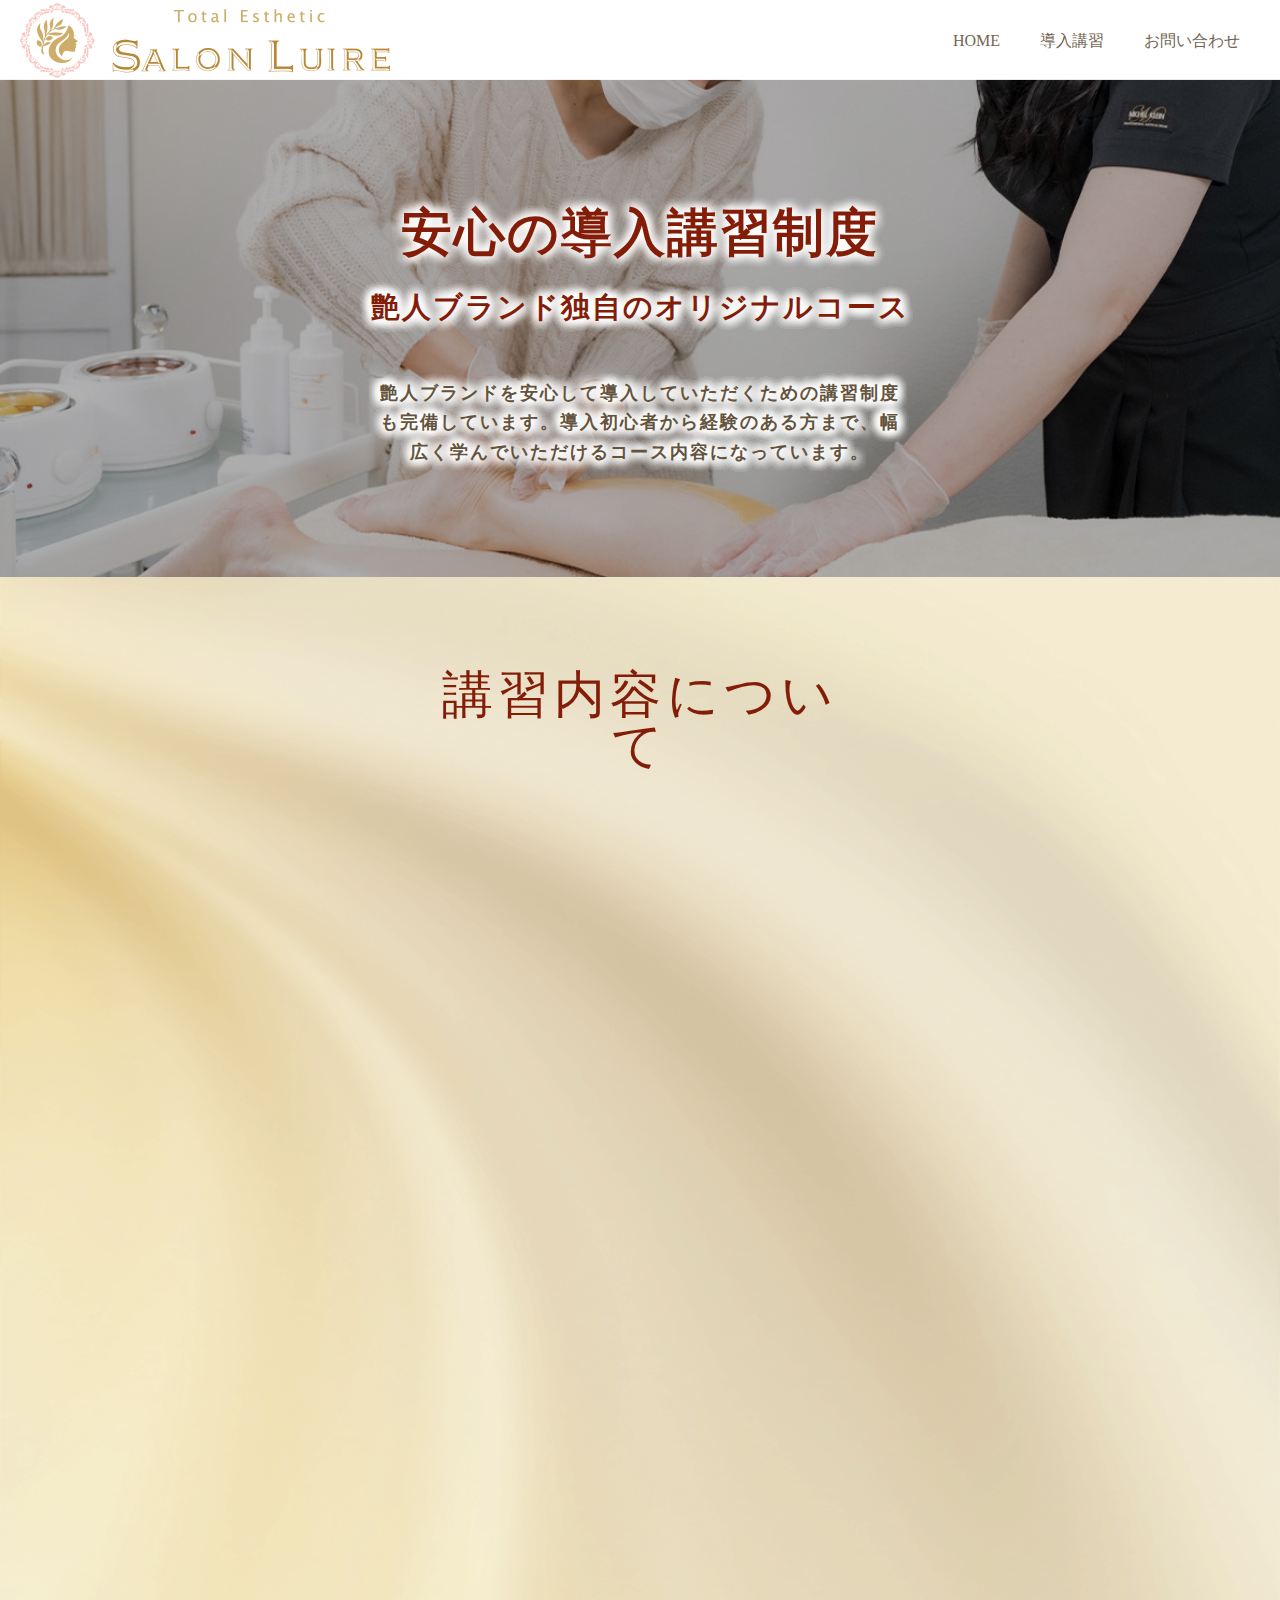
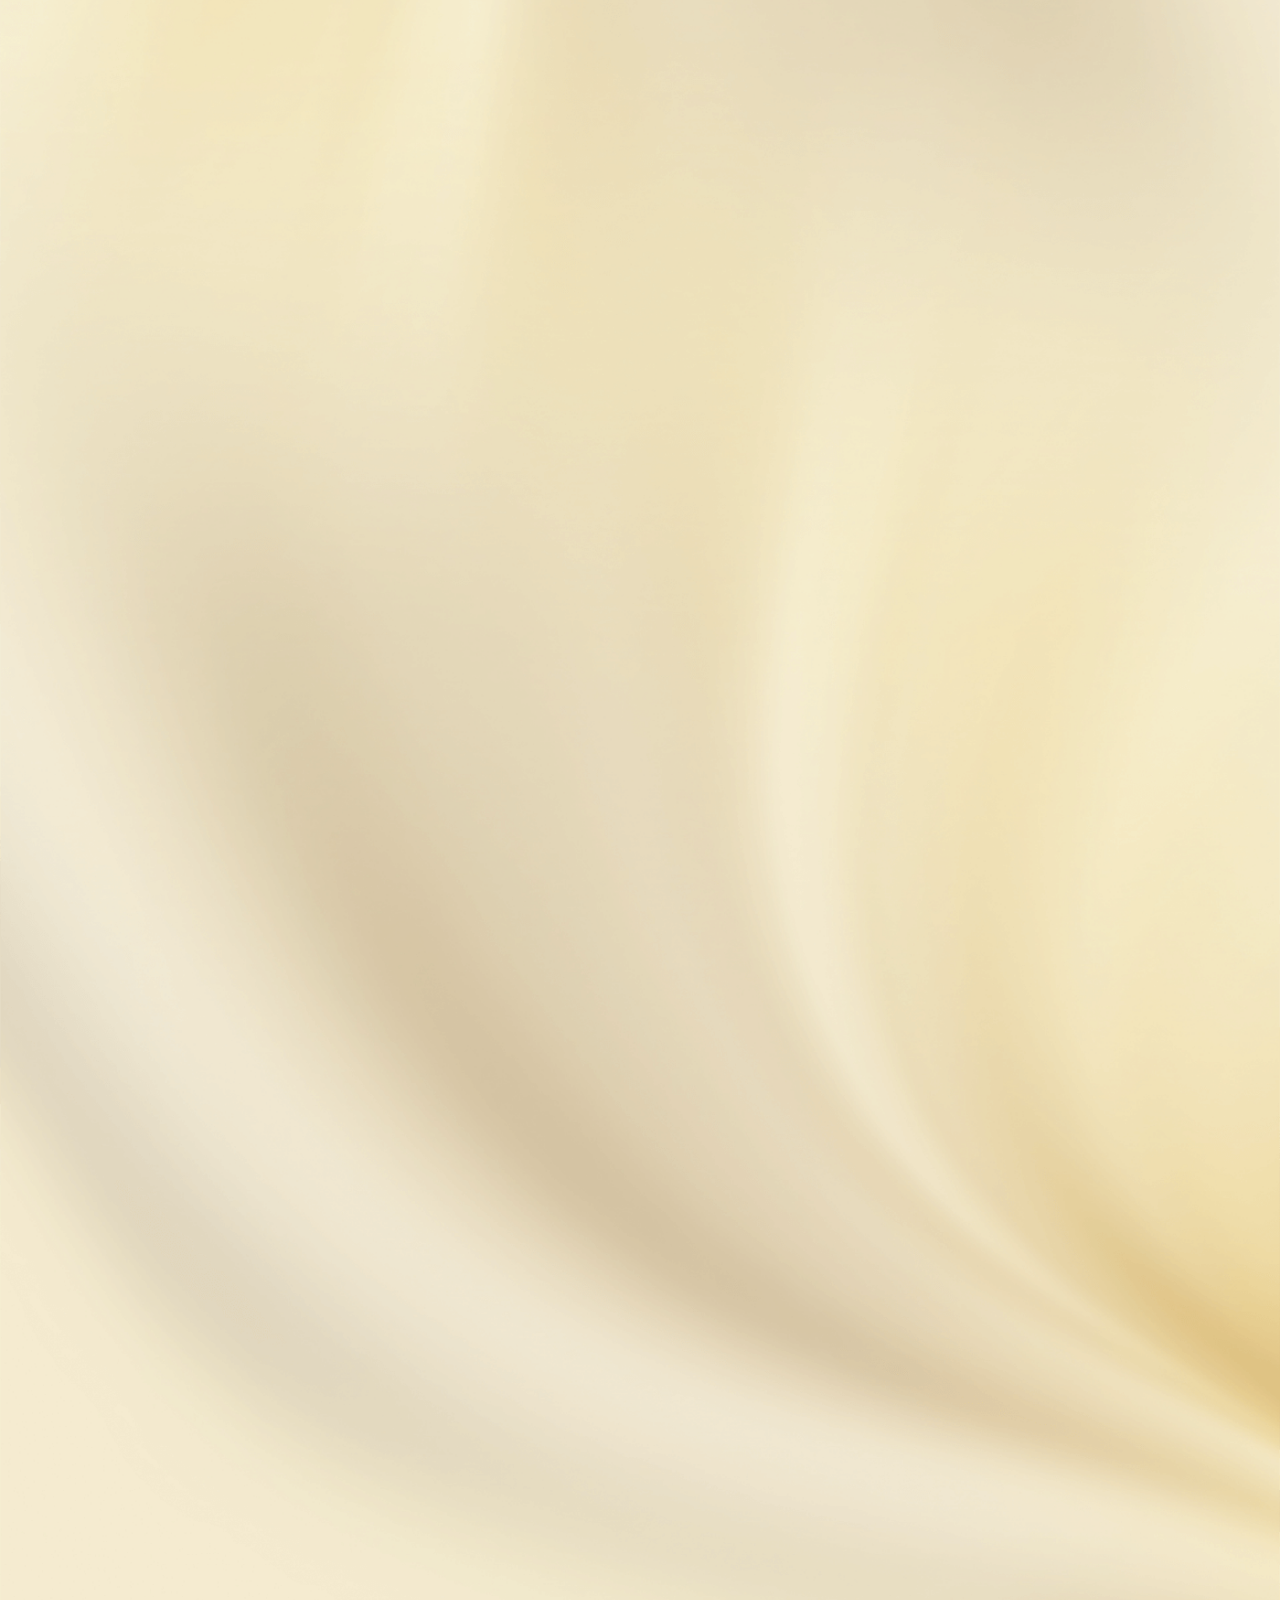
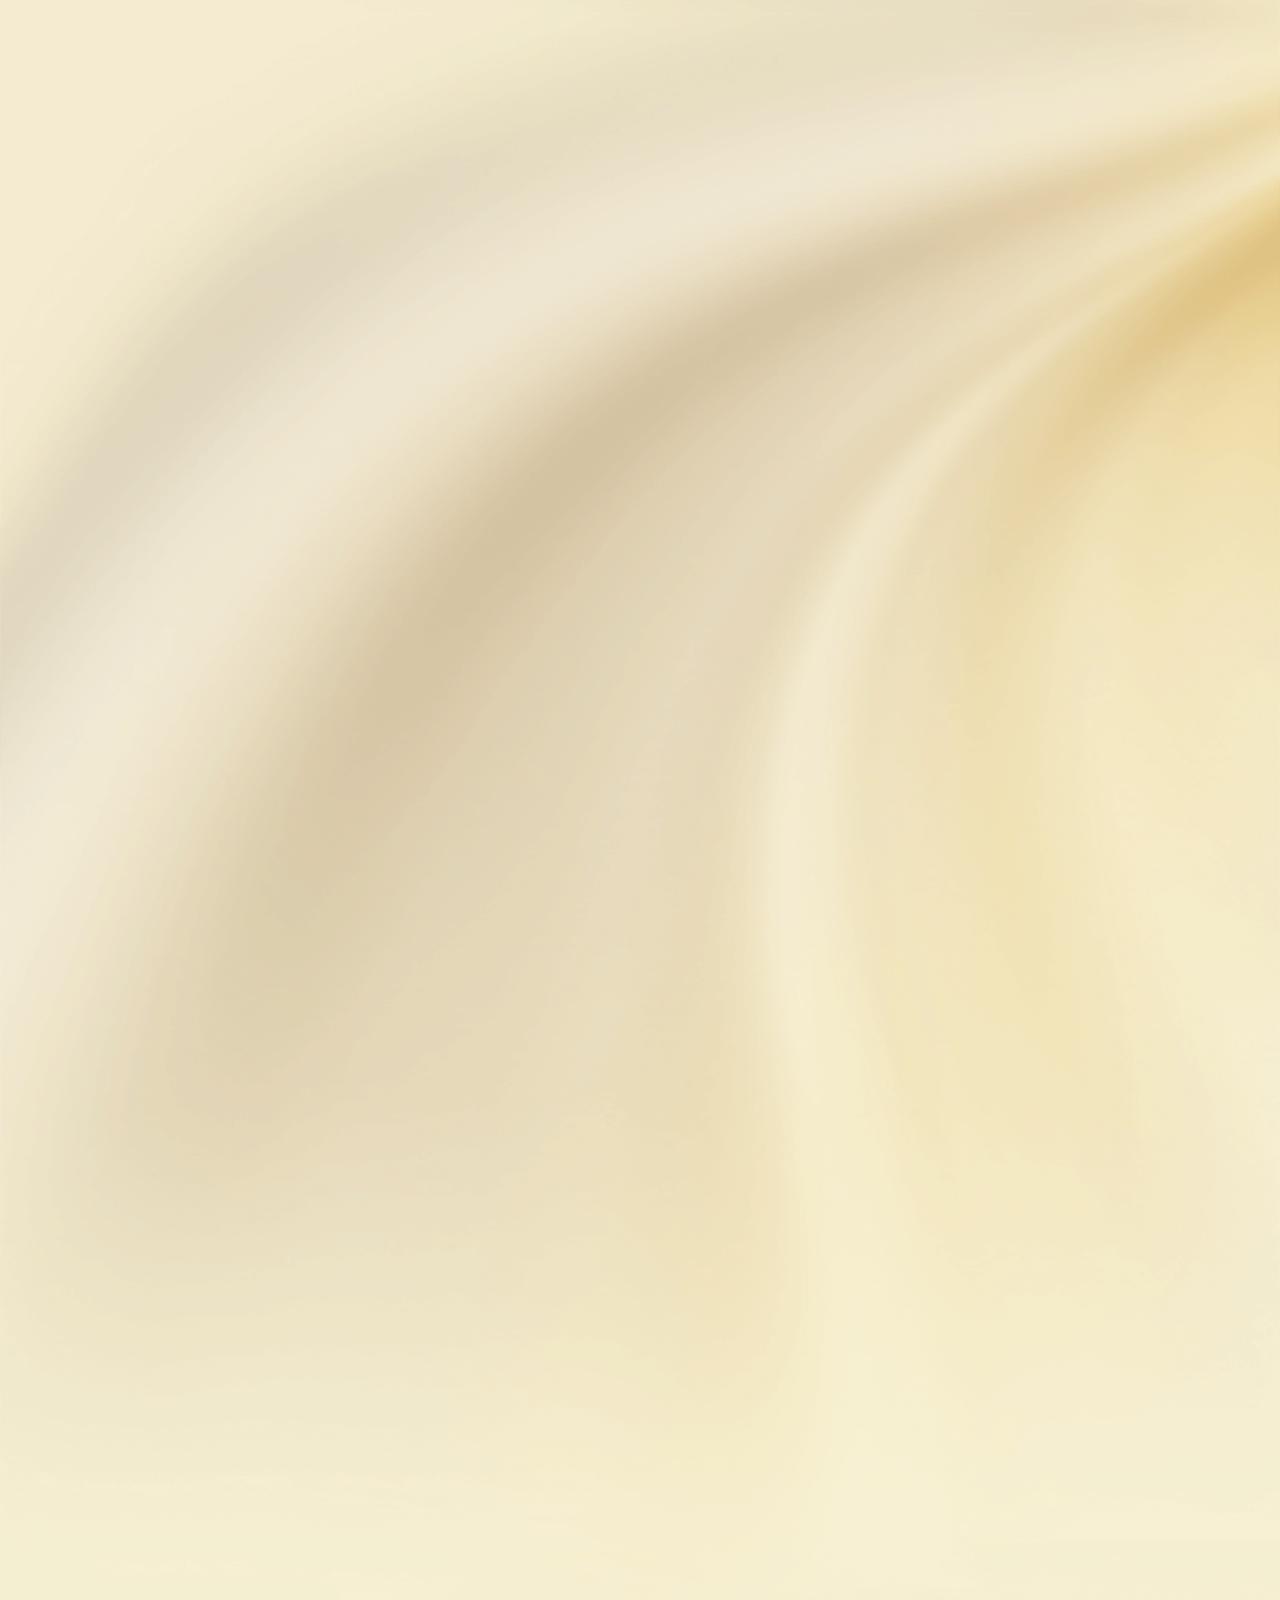
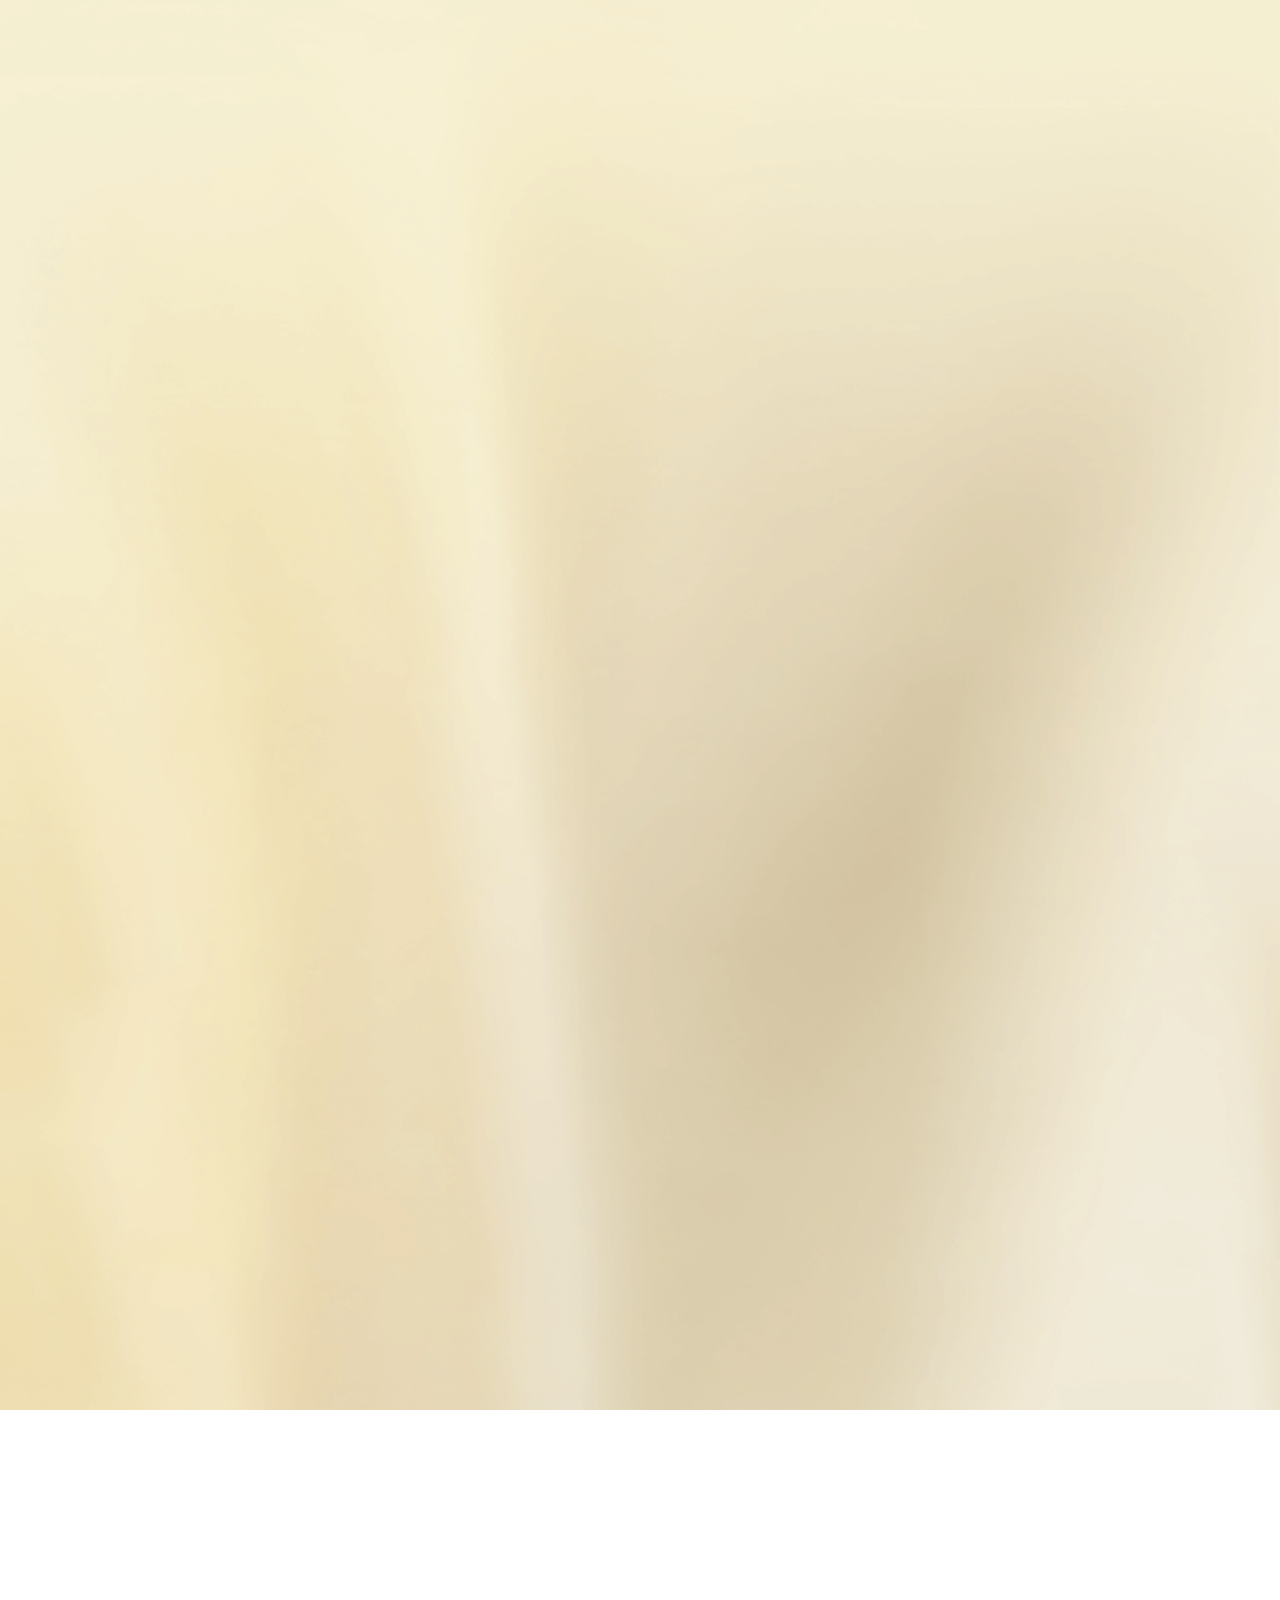
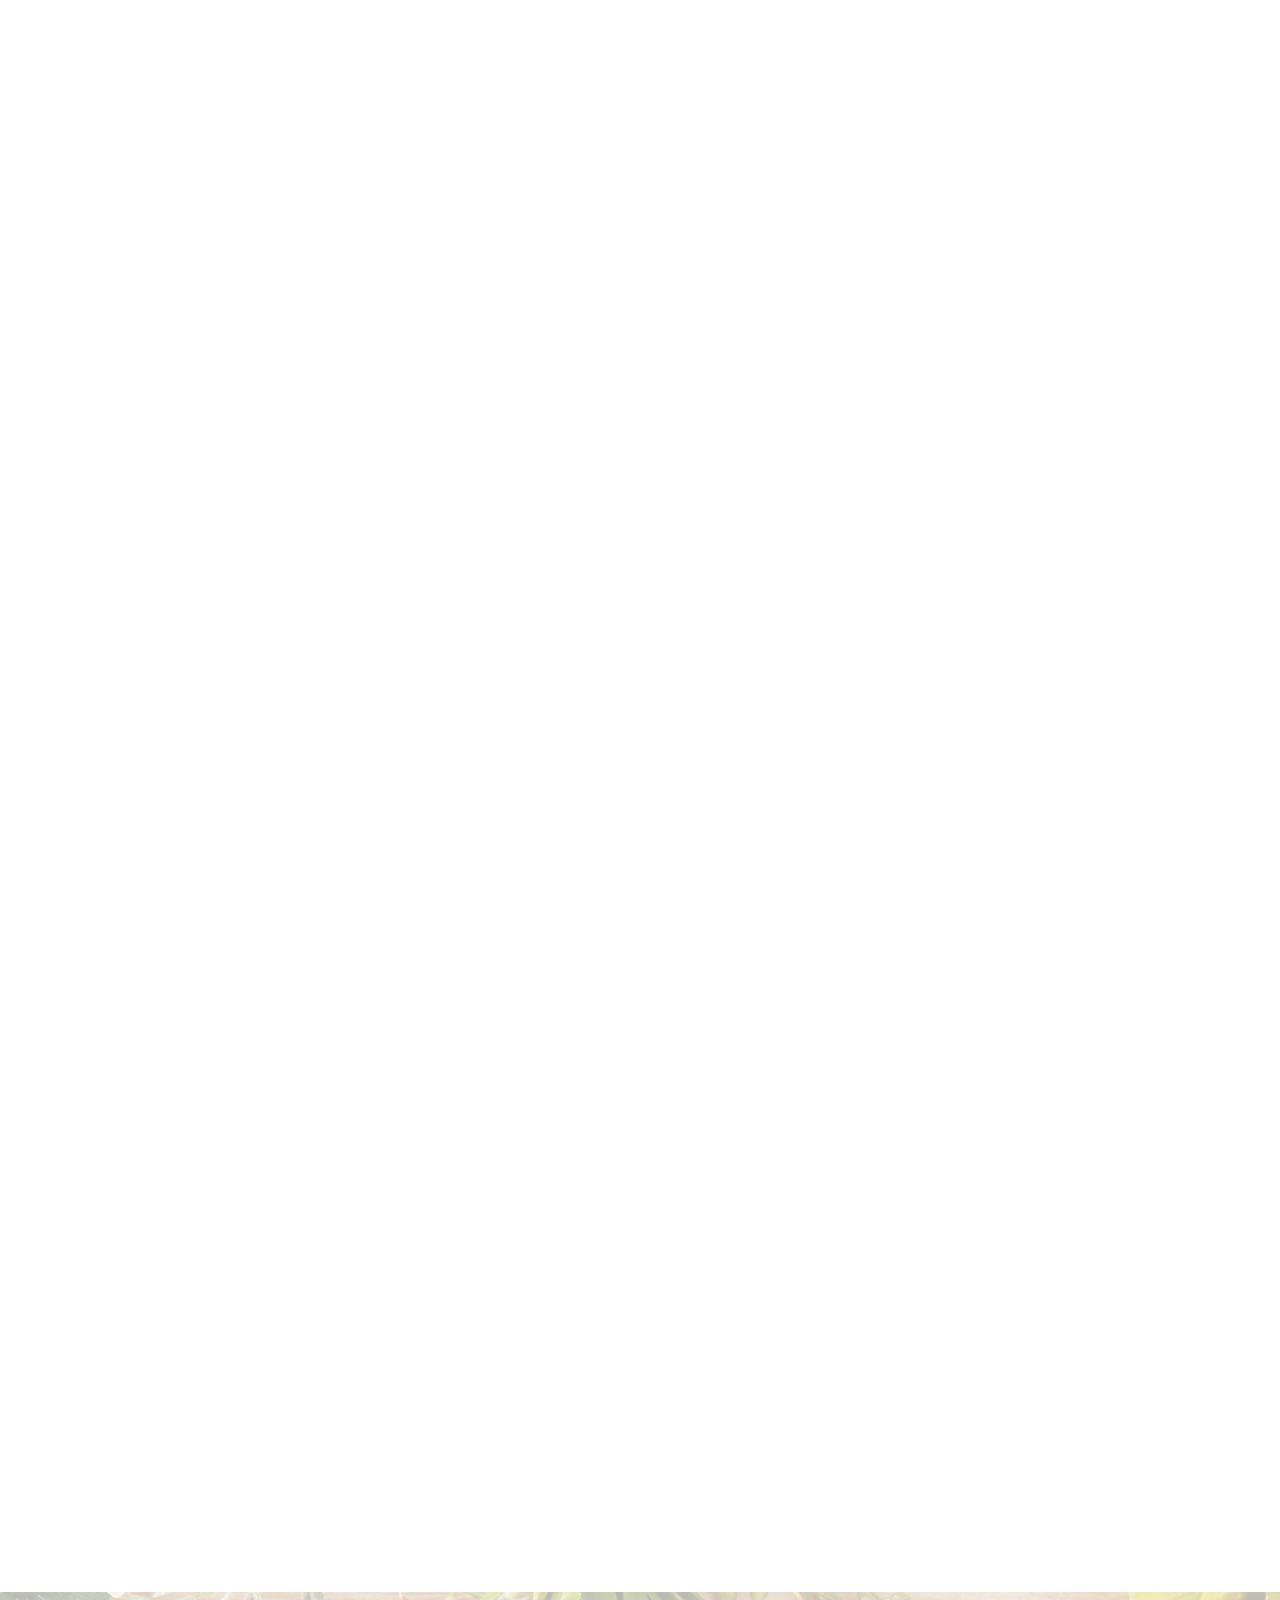
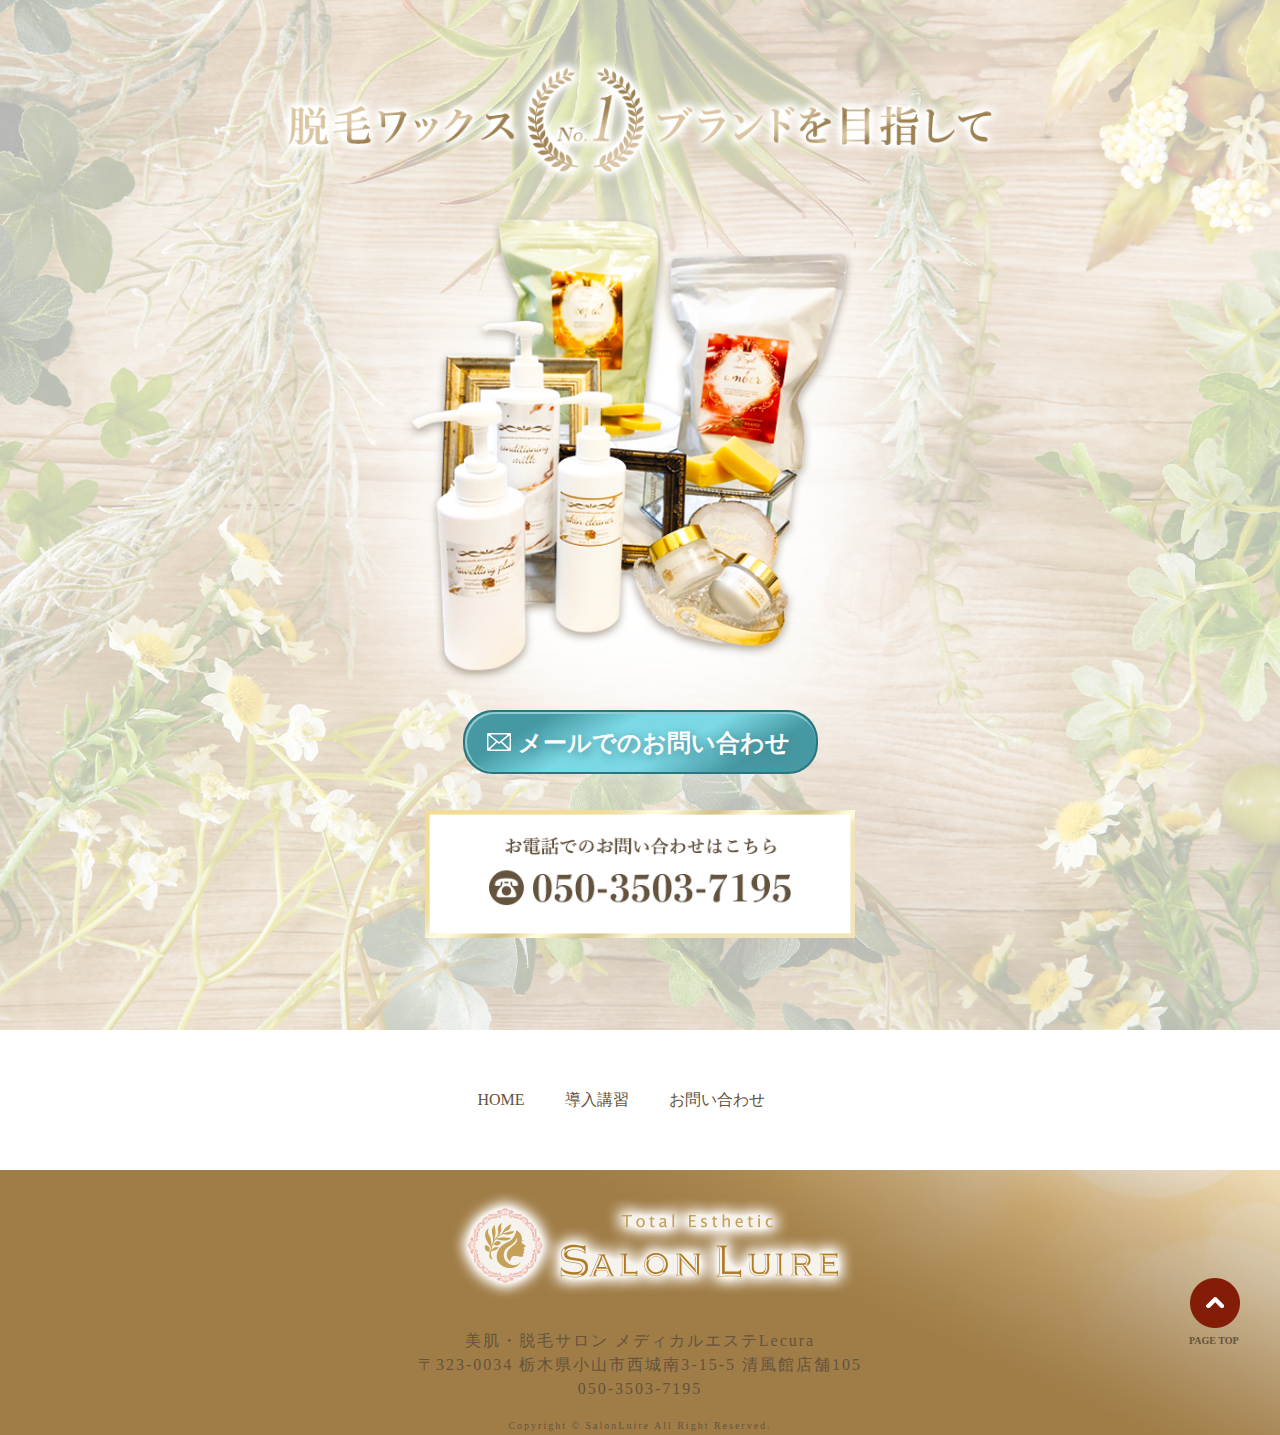
==== commit b90b493e: "講習ページのレスポンシブを完了させました。url()の指定方法も調整しました。" ====
--- a/kosyu/index.html
+++ b/kosyu/index.html
@@ -884,7 +884,7 @@
                 <h2>受講のお申込み</h2>
             </div>
         </div>
-        <div class="ApplicationFlowBox__text-first">
+        <div class="ApplicationFlowBox__text ApplicationFlowBox__text-first">
             <p class="text">
                 お問い合わせフォームもしくはお電話でお申し込みください。<br>
                 受講申込書を送らせていただきます。
@@ -904,7 +904,7 @@
                 <h2>申し込み完了</h2>
             </div>
         </div>
-        <div class="ApplicationFlowBox__text">
+        <div class="ApplicationFlowBox__text ApplicationFlowBox__text-2nd">
             <p class="text">
                 受講申込書をご記入いただき、<br>
                 事務局にメールもしくはFAXで送り付けください。
@@ -921,10 +921,9 @@
                 <h2>受講日の調整のご連絡</h2>
             </div>
         </div>
-        <div class="ApplicationFlowBox__text">
+        <div class="ApplicationFlowBox__text ApplicationFlowBox__text-3rd">
             <p class="text">
-                艶人各種講習をお申し込み後に、担当講師よりご連絡致します。受講者様のご<br>
-                都合に合わせて受講日を決定させていただきます。
+                艶人各種講習をお申し込み後に、担当講師よりご連絡致します。受講者様のご都合に合わせて受講日を決定させていただきます。
             </p>
         </div>
         <div class="triangle"></div>
@@ -938,7 +937,7 @@
                 <h2>受講料お振込み</h2>
             </div>
         </div>
-        <div class="ApplicationFlowBox__text">
+        <div class="ApplicationFlowBox__text ApplicationFlowBox__text-4th">
             <p class="text">
                 事務局に受講料をお振り込みください。
             </p>
@@ -954,7 +953,7 @@
                 <h2>講習開催</h2>
             </div>
         </div>
-        <div class="ApplicationFlowBox__text">
+        <div class="ApplicationFlowBox__text ApplicationFlowBox__text-5th">
             <p class="text">
                 お申し込みの講習を受講していただきます。
             </p>
@@ -962,18 +961,17 @@
         <div class="triangle"></div>
     </div>
     <div class="ApplicationFlowBox slide-right show2">
-        <div class="ApplicationFlowBox__titleBox-last">
-            <div class="ApplicationFlowBox__titleBox-last--number-red">
+        <div class="ApplicationFlowBox__titleBox ApplicationFlowBox__titleBox-last">
+            <div class="ApplicationFlowBox__titleBox--number ApplicationFlowBox__titleBox-last--number-red">
                 <h2>6</h2>
             </div>
-            <div class="ApplicationFlowBox__titleBox-last--text">
+            <div class="ApplicationFlowBox__titleBox--text ApplicationFlowBox__titleBox-last--text">
                 <h2>修了証の授与</h2>
             </div>
         </div>
-        <div class="ApplicationFlowBox__text-last">
+        <div class="ApplicationFlowBox__text ApplicationFlowBox__text-last">
             <p class="text">
-                講習受講後に担当講師より事務局に申請。申請確認後、受講者様へ修了証を送<br>
-                付いたします。
+                講習受講後に担当講師より事務局に申請。申請確認後、受講者様へ修了証を送付いたします。
             </p>
         </div>
     </div>
--- a/kosyu/kosyu_css/kosyu_pc.css
+++ b/kosyu/kosyu_css/kosyu_pc.css
@@ -1304,6 +1304,16 @@
   letter-spacing: 1.5px;
 }
 
+.main-wrapper2 .ApplicationFlowBox__text {
+  -webkit-box-sizing: border-box;
+          box-sizing: border-box;
+  width: 684px;
+  height: 113px;
+  border: 2px solid #c28356;
+  margin-top: -4px;
+  padding: 35px 33px 0px 35px;
+}
+
 .main-wrapper2 .ApplicationFlowBox__text-first {
   -webkit-box-sizing: border-box;
           box-sizing: border-box;
@@ -1316,16 +1326,6 @@
 
 .main-wrapper2 .ApplicationFlowBox__text-first .TelEmail img {
   margin: 30px 68px 0px 69px;
-}
-
-.main-wrapper2 .ApplicationFlowBox__text {
-  -webkit-box-sizing: border-box;
-          box-sizing: border-box;
-  width: 684px;
-  height: 113px;
-  border: 2px solid #c28356;
-  margin-top: -4px;
-  padding: 35px 33px 0px 35px;
 }
 
 .main-wrapper2 .ApplicationFlowBox__text-last {
@@ -1395,7 +1395,9 @@
   font-family: '游明朝','Yu Mincho',YuMincho,'Hiragino Mincho Pro',serif;
   text-decoration: none;
   color: #fff;
-  display: block;
+  display: -webkit-box;
+  display: -ms-flexbox;
+  display: flex;
   text-align: center;
   padding: 17px 0 17px 0;
   font-size: 24px;
@@ -1409,6 +1411,7 @@
 
 .footImage__contactToMail--btn .mailBox {
   padding-right: 7px;
+  padding-left: 25px;
 }
 
 .footImage__contactToMail:hover {
@@ -1440,19 +1443,19 @@
   height: 140px;
 }
 
-.footer-wrapper1--nav {
+.footer-wrapper1__nav {
   width: 325px;
   margin: 0 auto 0 auto;
 }
 
-.footer-wrapper1--nav .list-header-nav {
+.footer-wrapper1__nav .list-header-nav {
   list-style: none;
   display: -webkit-box;
   display: -ms-flexbox;
   display: flex;
 }
 
-.footer-wrapper1--nav .list-header-nav a {
+.footer-wrapper1__nav .list-header-nav a {
   font-family: '游明朝','Yu Mincho',YuMincho,'Hiragino Mincho Pro',serif;
   text-decoration: none;
   font-size: 16px;
@@ -1464,11 +1467,11 @@
   transition: 300ms;
 }
 
-.footer-wrapper1--nav .list-header-nav a:hover {
+.footer-wrapper1__nav .list-header-nav a:hover {
   opacity: 0.6;
 }
 
-.footer-wrapper1--nav .list-header-nav a.last {
+.footer-wrapper1__nav .list-header-nav a.last {
   margin-right: 0;
 }
 
--- a/kosyu/kosyu_css/kosyu_tablet.css
+++ b/kosyu/kosyu_css/kosyu_tablet.css
@@ -1379,6 +1379,18 @@
   letter-spacing: calc(1.5 / 1400 * 100vw);
 }
 
+.main-wrapper2 .ApplicationFlowBox__text {
+  -webkit-box-sizing: border-box;
+          box-sizing: border-box;
+  width: calc(684 / 1400 * 100vw);
+  height: calc(113 / 1400 * 100vw);
+  border: 2px solid #c28356;
+  margin-top: calc(-4 / 1400 * 100vw);
+  padding-top: calc(35 / 1400 * 100vw);
+  padding-right: calc(33 / 1400 * 100vw);
+  padding-left: calc(35 / 1400 * 100vw);
+}
+
 .main-wrapper2 .ApplicationFlowBox__text-first {
   -webkit-box-sizing: border-box;
           box-sizing: border-box;
@@ -1400,18 +1412,6 @@
   margin-top: calc(30 / 1400 * 100vw);
   margin-right: calc(68 / 1400 * 100vw);
   margin-left: calc(69 / 1400 * 100vw);
-}
-
-.main-wrapper2 .ApplicationFlowBox__text {
-  -webkit-box-sizing: border-box;
-          box-sizing: border-box;
-  width: calc(684 / 1400 * 100vw);
-  height: calc(113 / 1400 * 100vw);
-  border: 2px solid #c28356;
-  margin-top: calc(-4 / 1400 * 100vw);
-  padding-top: calc(35 / 1400 * 100vw);
-  padding-right: calc(33 / 1400 * 100vw);
-  padding-left: calc(35 / 1400 * 100vw);
 }
 
 .main-wrapper2 .ApplicationFlowBox__text-last {
@@ -1483,7 +1483,9 @@
   font-family: '游明朝','Yu Mincho',YuMincho,'Hiragino Mincho Pro',serif;
   text-decoration: none;
   color: #fff;
-  display: block;
+  display: -webkit-box;
+  display: -ms-flexbox;
+  display: flex;
   text-align: center;
   padding: 17px 0 17px 0;
   font-size: 24px;
@@ -1497,6 +1499,7 @@
 
 .footImage__contactToMail--btn .mailBox {
   padding-right: 7px;
+  padding-left: 20px;
 }
 
 .footImage__contactToMail:hover {
@@ -1528,19 +1531,19 @@
   height: 140px;
 }
 
-.footer-wrapper1--nav {
+.footer-wrapper1__nav {
   width: 325px;
   margin: 0 auto 0 auto;
 }
 
-.footer-wrapper1--nav .list-header-nav {
+.footer-wrapper1__nav .list-header-nav {
   list-style: none;
   display: -webkit-box;
   display: -ms-flexbox;
   display: flex;
 }
 
-.footer-wrapper1--nav .list-header-nav a {
+.footer-wrapper1__nav .list-header-nav a {
   font-family: '游明朝','Yu Mincho',YuMincho,'Hiragino Mincho Pro',serif;
   text-decoration: none;
   font-size: 16px;
@@ -1552,11 +1555,11 @@
   transition: 300ms;
 }
 
-.footer-wrapper1--nav .list-header-nav a:hover {
+.footer-wrapper1__nav .list-header-nav a:hover {
   opacity: 0.6;
 }
 
-.footer-wrapper1--nav .list-header-nav a.last {
+.footer-wrapper1__nav .list-header-nav a.last {
   margin-right: 0;
 }
 
--- a/kosyu/kosyu_css/kosyu_sp.css
+++ b/kosyu/kosyu_css/kosyu_sp.css
@@ -2051,7 +2051,7 @@
 }
 
 .main-wrapper2 .ApplicationFlowBox {
-  width: calc(684 / 1400 * 100vw);
+  width: 469px;
   margin: 0 auto;
 }
 
@@ -2059,48 +2059,48 @@
   position: relative;
   -webkit-box-sizing: border-box;
           box-sizing: border-box;
-  width: calc(684 / 1400 * 100vw);
-  height: calc(64 / 1400 * 100vw);
+  width: 100%;
+  height: 44px;
   background: #c28356;
   border: 2px solid #c28356;
   overflow: hidden;
 }
 
 .main-wrapper2 .ApplicationFlowBox__titleBox::before {
-  width: calc(100 / 1400 * 100vw);
-  height: calc(100 / 1400 * 100vw);
+  width: 68.5px;
+  height: 68.5px;
   content: ' ';
   background: #fff;
   border-radius: 50%;
   position: absolute;
-  top: calc(-19 / 1400 * 100vw);
-  right: calc(590 / 1400 * 100vw);
+  top: -13px;
+  right: 410px;
 }
 
 .main-wrapper2 .ApplicationFlowBox__titleBox--number {
   position: absolute;
-  top: calc(3 / 1400 * 100vw);
-  left: calc(27 / 1400 * 100vw);
+  top: 1px;
+  left: 20px;
 }
 
 .main-wrapper2 .ApplicationFlowBox__titleBox--number h2 {
   font-family: 'Baskerville', serif;
   color: #c28356;
-  font-size: 4.29vw;
+  font-size: 41px;
   font-style: italic;
   font-weight: lighter;
 }
 
 .main-wrapper2 .ApplicationFlowBox__titleBox--text {
   position: absolute;
-  top: calc(18 / 1400 * 100vw);
-  left: calc(118 / 1400 * 100vw);
+  top: 10px;
+  left: 80px;
 }
 
 .main-wrapper2 .ApplicationFlowBox__titleBox--text h2 {
   font-family: '游明朝','Yu Mincho',YuMincho,'Hiragino Mincho Pro',serif;
   color: #ffffff;
-  font-size: 2vw;
+  font-size: 20px;
   font-weight: 500;
 }
 
@@ -2108,111 +2108,189 @@
   position: relative;
   -webkit-box-sizing: border-box;
           box-sizing: border-box;
-  width: calc(684 / 1400 * 100vw);
-  height: calc(64 / 1400 * 100vw);
+  width: 100%;
+  height: 44px;
   background: #841d08;
   border: 2px solid #841d08;
   overflow: hidden;
 }
 
 .main-wrapper2 .ApplicationFlowBox__titleBox-last::before {
-  width: calc(100 / 1400 * 100vw);
-  height: calc(100 / 1400 * 100vw);
+  width: 68.5px;
+  height: 68.5px;
   content: ' ';
   background: #fff;
   border-radius: 50%;
   position: absolute;
-  top: calc(-19 / 1400 * 100vw);
-  right: calc(590 / 1400 * 100vw);
+  top: -13px;
+  right: 410px;
 }
 
 .main-wrapper2 .ApplicationFlowBox__titleBox-last--number-red {
   position: absolute;
-  top: calc(3 / 1400 * 100vw);
-  left: calc(27 / 1400 * 100vw);
+  top: 1px;
+  left: 20px;
 }
 
 .main-wrapper2 .ApplicationFlowBox__titleBox-last--number-red h2 {
   font-family: 'Baskerville', serif;
   color: #841d08;
-  font-size: 4.29vw;
+  font-size: 41px;
   font-style: italic;
   font-weight: lighter;
 }
 
 .main-wrapper2 .ApplicationFlowBox__titleBox-last--text {
   position: absolute;
-  top: calc(18 / 1400 * 100vw);
-  left: calc(118 / 1400 * 100vw);
+  top: 10px;
+  left: 80px;
 }
 
 .main-wrapper2 .ApplicationFlowBox__titleBox-last--text h2 {
   font-family: '游明朝','Yu Mincho',YuMincho,'Hiragino Mincho Pro',serif;
   color: #ffffff;
-  font-size: calc(28 / 1400 * 100vw);
+  font-size: 20px;
   font-weight: 500;
 }
 
 .main-wrapper2 .ApplicationFlowBox .text {
-  font-family: '游明朝','Yu Mincho',YuMincho,'Hiragino Mincho Pro',serif;
-  font-size: 1.14vw;
   color: #64533d;
   letter-spacing: calc(1.5 / 1400 * 100vw);
+  font-family: '游明朝','Yu Mincho',YuMincho,'Hiragino Mincho Pro',serif;
+  line-height: 15px;
+  font-size: 12px;
+  /*@media screen and (max-width:768px) {
+                font-size: 10px;
+            }*/
+}
+
+.main-wrapper2 .ApplicationFlowBox__text {
+  -webkit-box-sizing: border-box;
+          box-sizing: border-box;
+  width: 100%;
+  height: 77.5px;
+  border: 2px solid #c28356;
+  margin-top: -2px;
+  padding-top: 24px;
+  padding-right: 22.5px;
+  padding-left: 22.5px;
 }
 
 .main-wrapper2 .ApplicationFlowBox__text-first {
   -webkit-box-sizing: border-box;
           box-sizing: border-box;
-  width: calc(684 / 1400 * 100vw);
-  height: calc(259 / 1400 * 100vw);
+  width: 100%;
+  height: 177.5px;
   border: 2px solid #c28356;
-  margin-top: calc(-4 / 1400 * 100vw);
-  padding-top: calc(35 / 1400 * 100vw);
-  padding-right: calc(47 / 1400 * 100vw);
-  padding-left: calc(47 / 1400 * 100vw);
+  margin-top: -2px;
+  padding: 24px 32px 0 32px;
 }
 
 .main-wrapper2 .ApplicationFlowBox__text-first .TelEmail {
-  width: calc(453 / 1400 * 100vw);
+  width: 311px;
+  margin-top: 20.5px;
+  margin-left: 47px;
+  margin-right: 47px;
 }
 
 .main-wrapper2 .ApplicationFlowBox__text-first .TelEmail img {
   width: 100%;
-  margin-top: calc(30 / 1400 * 100vw);
-  margin-right: calc(68 / 1400 * 100vw);
-  margin-left: calc(69 / 1400 * 100vw);
-}
-
-.main-wrapper2 .ApplicationFlowBox__text {
-  -webkit-box-sizing: border-box;
-          box-sizing: border-box;
-  width: calc(684 / 1400 * 100vw);
-  height: calc(113 / 1400 * 100vw);
-  border: 2px solid #c28356;
-  margin-top: calc(-4 / 1400 * 100vw);
-  padding-top: calc(35 / 1400 * 100vw);
-  padding-right: calc(33 / 1400 * 100vw);
-  padding-left: calc(35 / 1400 * 100vw);
 }
 
 .main-wrapper2 .ApplicationFlowBox__text-last {
   -webkit-box-sizing: border-box;
           box-sizing: border-box;
-  width: calc(684 / 1400 * 100vw);
-  height: calc(113 / 1400 * 100vw);
+  width: 100%;
+  height: 77.5px;
   border: 2px solid #841d08;
-  margin-top: calc(-4 / 1400 * 100vw);
-  margin-bottom: calc(75 / 1400 * 100vw);
-  padding-top: calc(35 / 1400 * 100vw);
-  padding-right: calc(33 / 1400 * 100vw);
-  padding-left: calc(33 / 1400 * 100vw);
+  margin-top: -2px;
+  margin-bottom: 51.5px;
+  padding-top: 24px;
+  padding-right: 22.5px;
+  padding-left: 22.5px;
+}
+
+@media screen and (max-width: 500px) {
+  .main-wrapper2 .ApplicationFlowBox {
+    width: 400px;
+  }
+  .main-wrapper2 .ApplicationFlowBox__titleBox {
+    height: 33px;
+  }
+  .main-wrapper2 .ApplicationFlowBox__titleBox::before {
+    width: 58.5px;
+    height: 58.5px;
+    top: -15px;
+    right: 345px;
+  }
+  .main-wrapper2 .ApplicationFlowBox__titleBox--number h2 {
+    font-size: 31px;
+  }
+  .main-wrapper2 .ApplicationFlowBox__titleBox--text {
+    top: 7px;
+  }
+  .main-wrapper2 .ApplicationFlowBox__titleBox--text h2 {
+    font-size: 16px;
+  }
+  .main-wrapper2 .ApplicationFlowBox__text {
+    padding-top: 15px;
+    padding-right: 15px;
+    padding-left: 15px;
+  }
+  .main-wrapper2 .ApplicationFlowBox__text-first .TelEmail {
+    margin: 0 auto;
+    margin-top: 20px;
+  }
+  .main-wrapper2 .ApplicationFlowBox__text-2nd, .main-wrapper2 .ApplicationFlowBox__text-3rd, .main-wrapper2 .ApplicationFlowBox__text-last {
+    height: 65px;
+  }
+  .main-wrapper2 .ApplicationFlowBox__text-4th, .main-wrapper2 .ApplicationFlowBox__text-5th {
+    height: 50px;
+  }
+}
+
+@media screen and (max-width: 420px) {
+  .main-wrapper2 .ApplicationFlowBox {
+    width: 280px;
+  }
+  .main-wrapper2 .ApplicationFlowBox__titleBox::before {
+    right: 230px;
+  }
+  .main-wrapper2 .ApplicationFlowBox__titleBox--text {
+    left: 60px;
+  }
+  .main-wrapper2 .ApplicationFlowBox__text-first {
+    height: 160px;
+  }
+  .main-wrapper2 .ApplicationFlowBox__text-first .TelEmail {
+    width: 246px;
+    margin-top: 15px;
+  }
+}
+
+@media screen and (max-width: 420px) and (min-width: 360px) {
+  .main-wrapper2 .ApplicationFlowBox__text-3rd {
+    height: 92px;
+  }
+}
+
+@media screen and (max-width: 420px) and (max-width: 359px) {
+  .main-wrapper2 .ApplicationFlowBox__text-3rd {
+    height: 80px;
+  }
+}
+
+@media screen and (max-width: 420px) {
+  .main-wrapper2 .ApplicationFlowBox__text-4th, .main-wrapper2 .ApplicationFlowBox__text-5th {
+    height: 50px;
+  }
 }
 
 .main-wrapper2 .triangle {
-  border-top: calc(40 / 1400 * 100vw) solid #c28356;
-  border-right: calc(50 / 1400 * 100vw) solid transparent;
-  border-bottom: calc(40 / 1400 * 100vw) solid transparent;
-  border-left: calc(50 / 1400 * 100vw) solid transparent;
+  border-top: 27.5px solid #c28356;
+  border-right: 34.5px solid transparent;
+  border-bottom: 27.5px solid transparent;
+  border-left: 34.5px solid transparent;
   width: 0;
   height: 0;
   margin: 0 auto;
